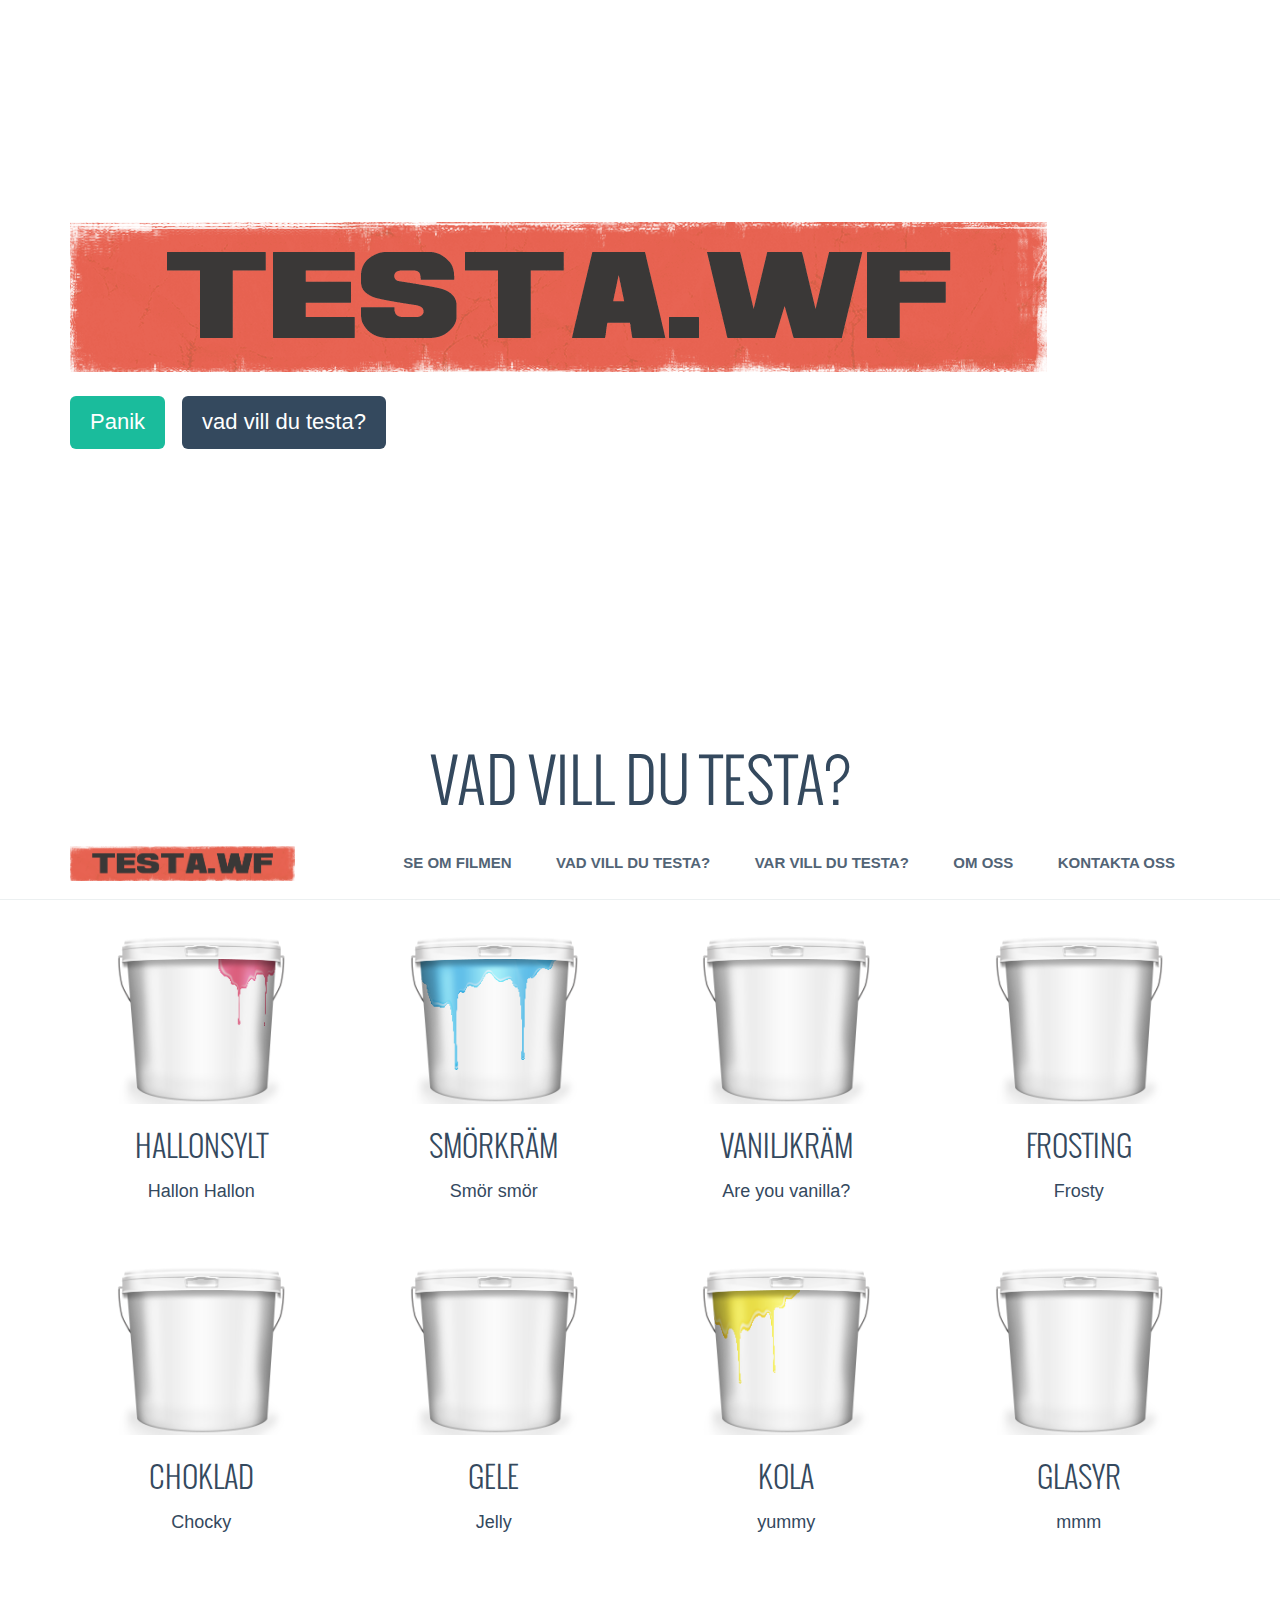
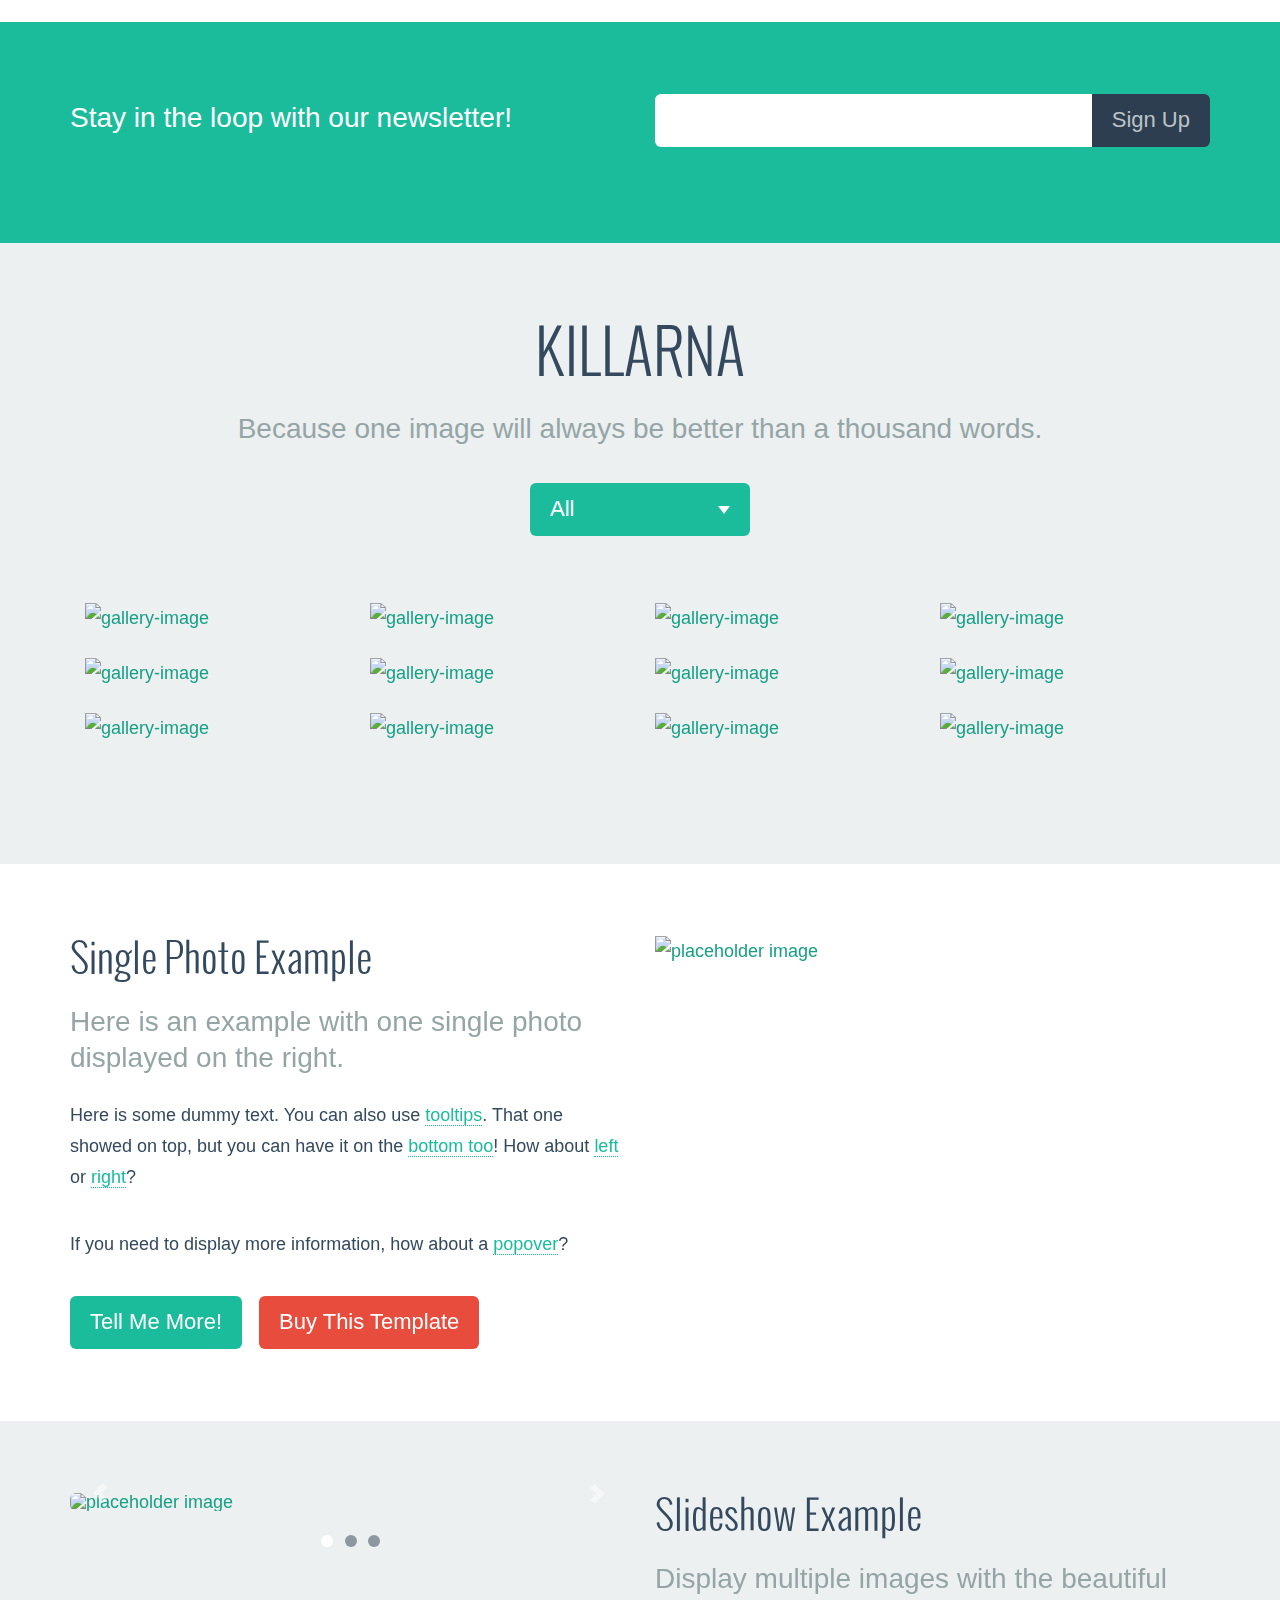
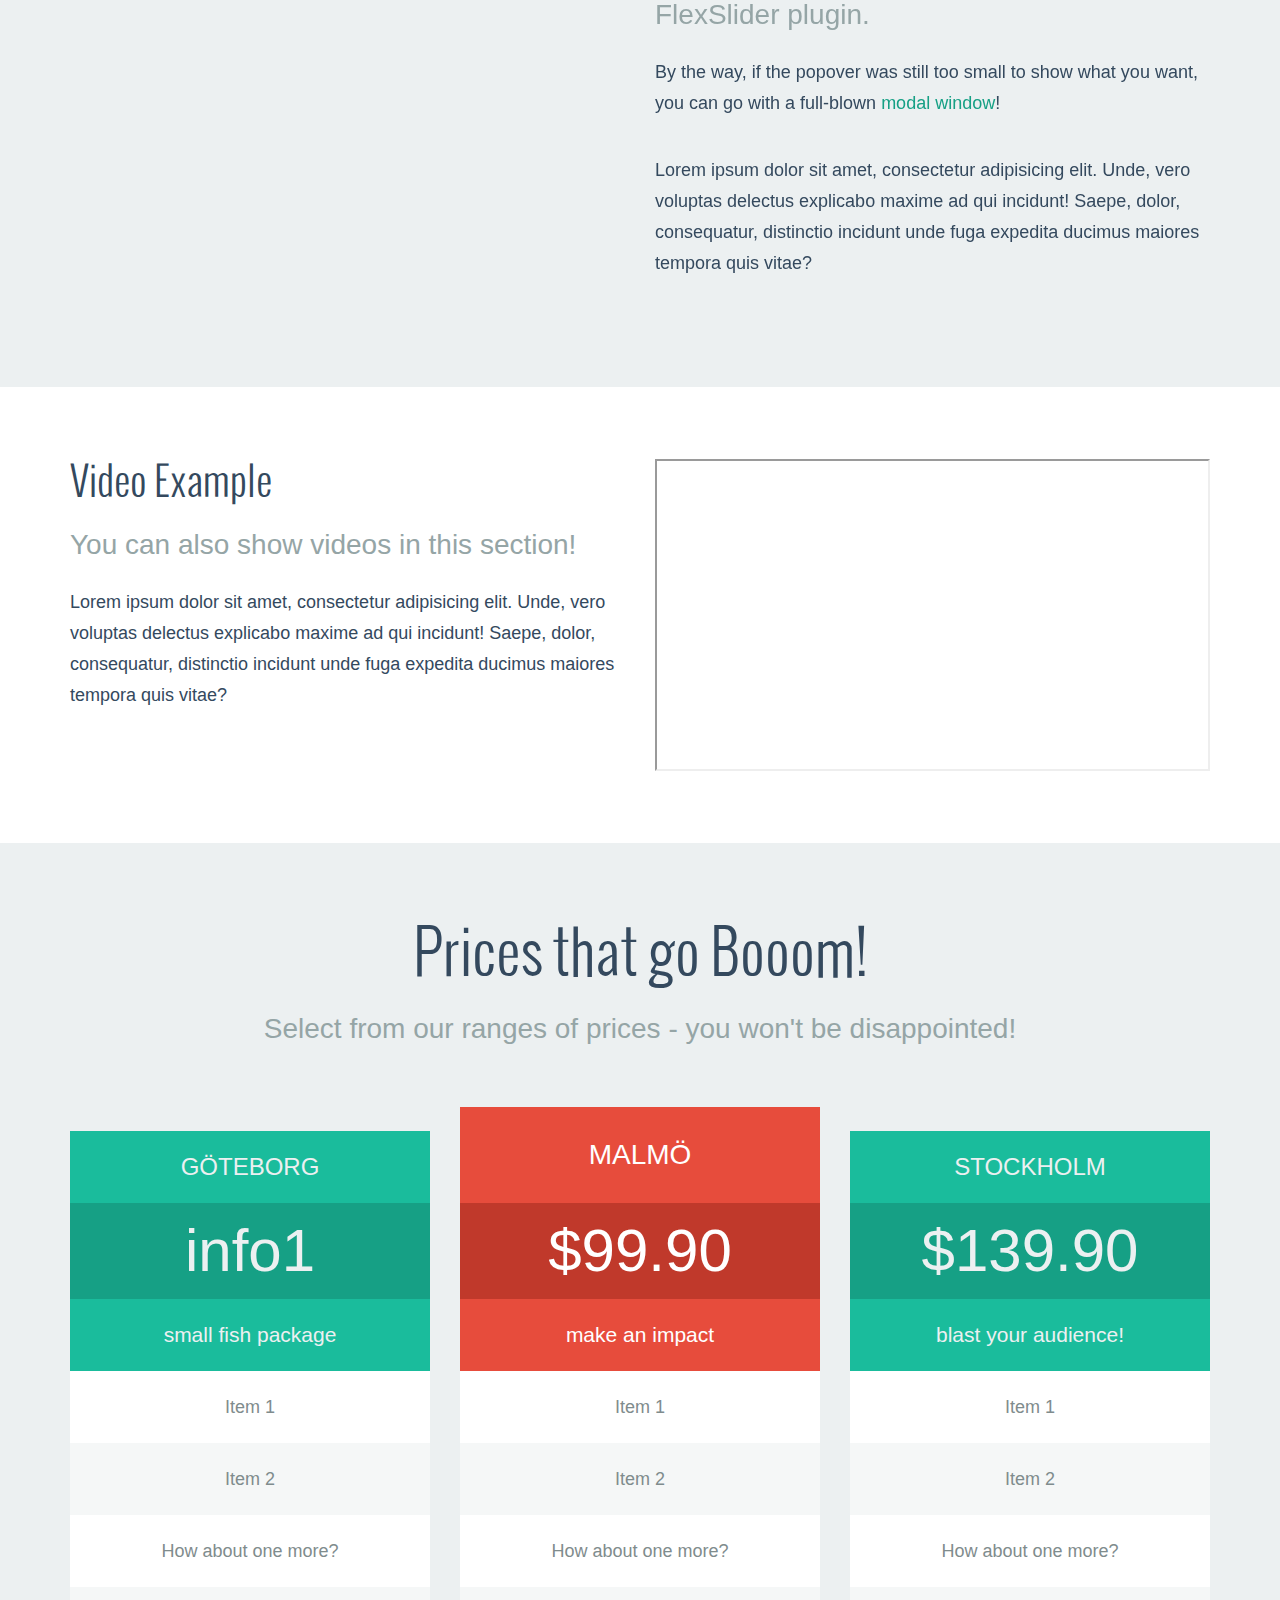
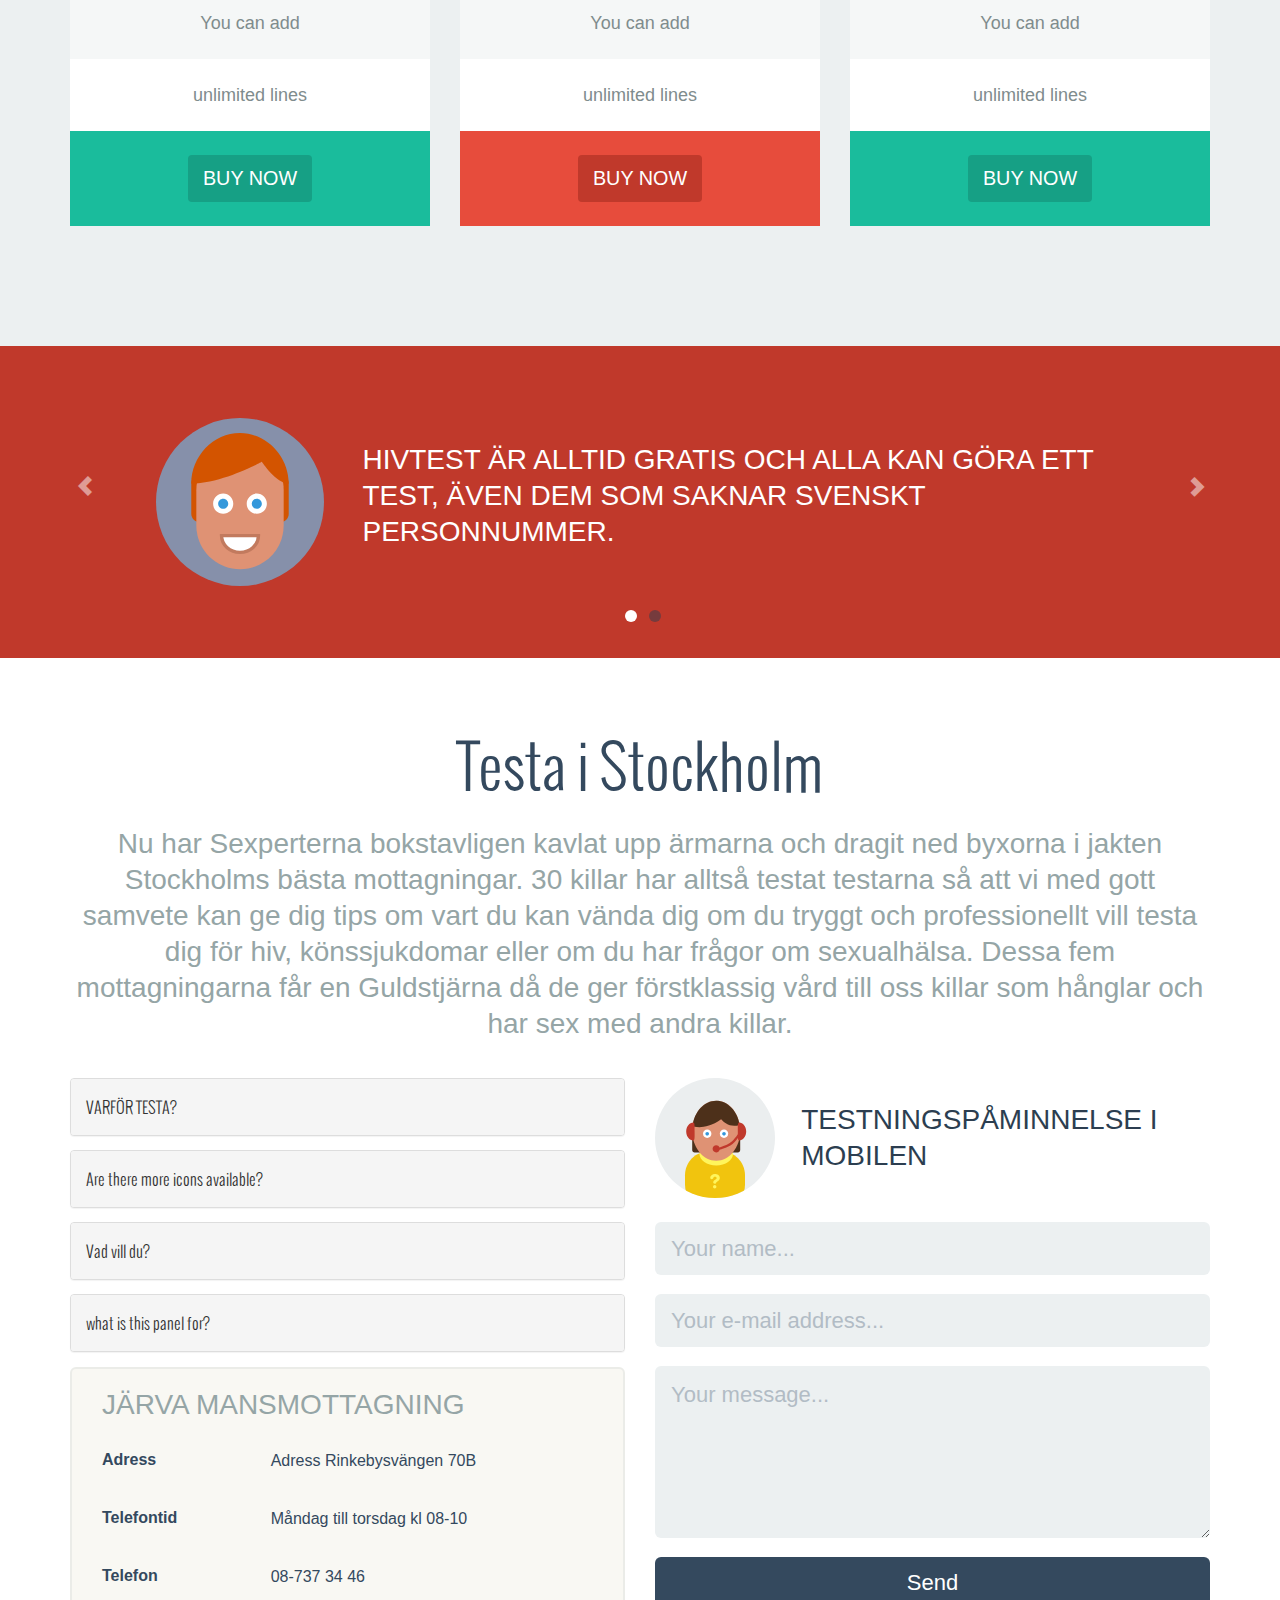
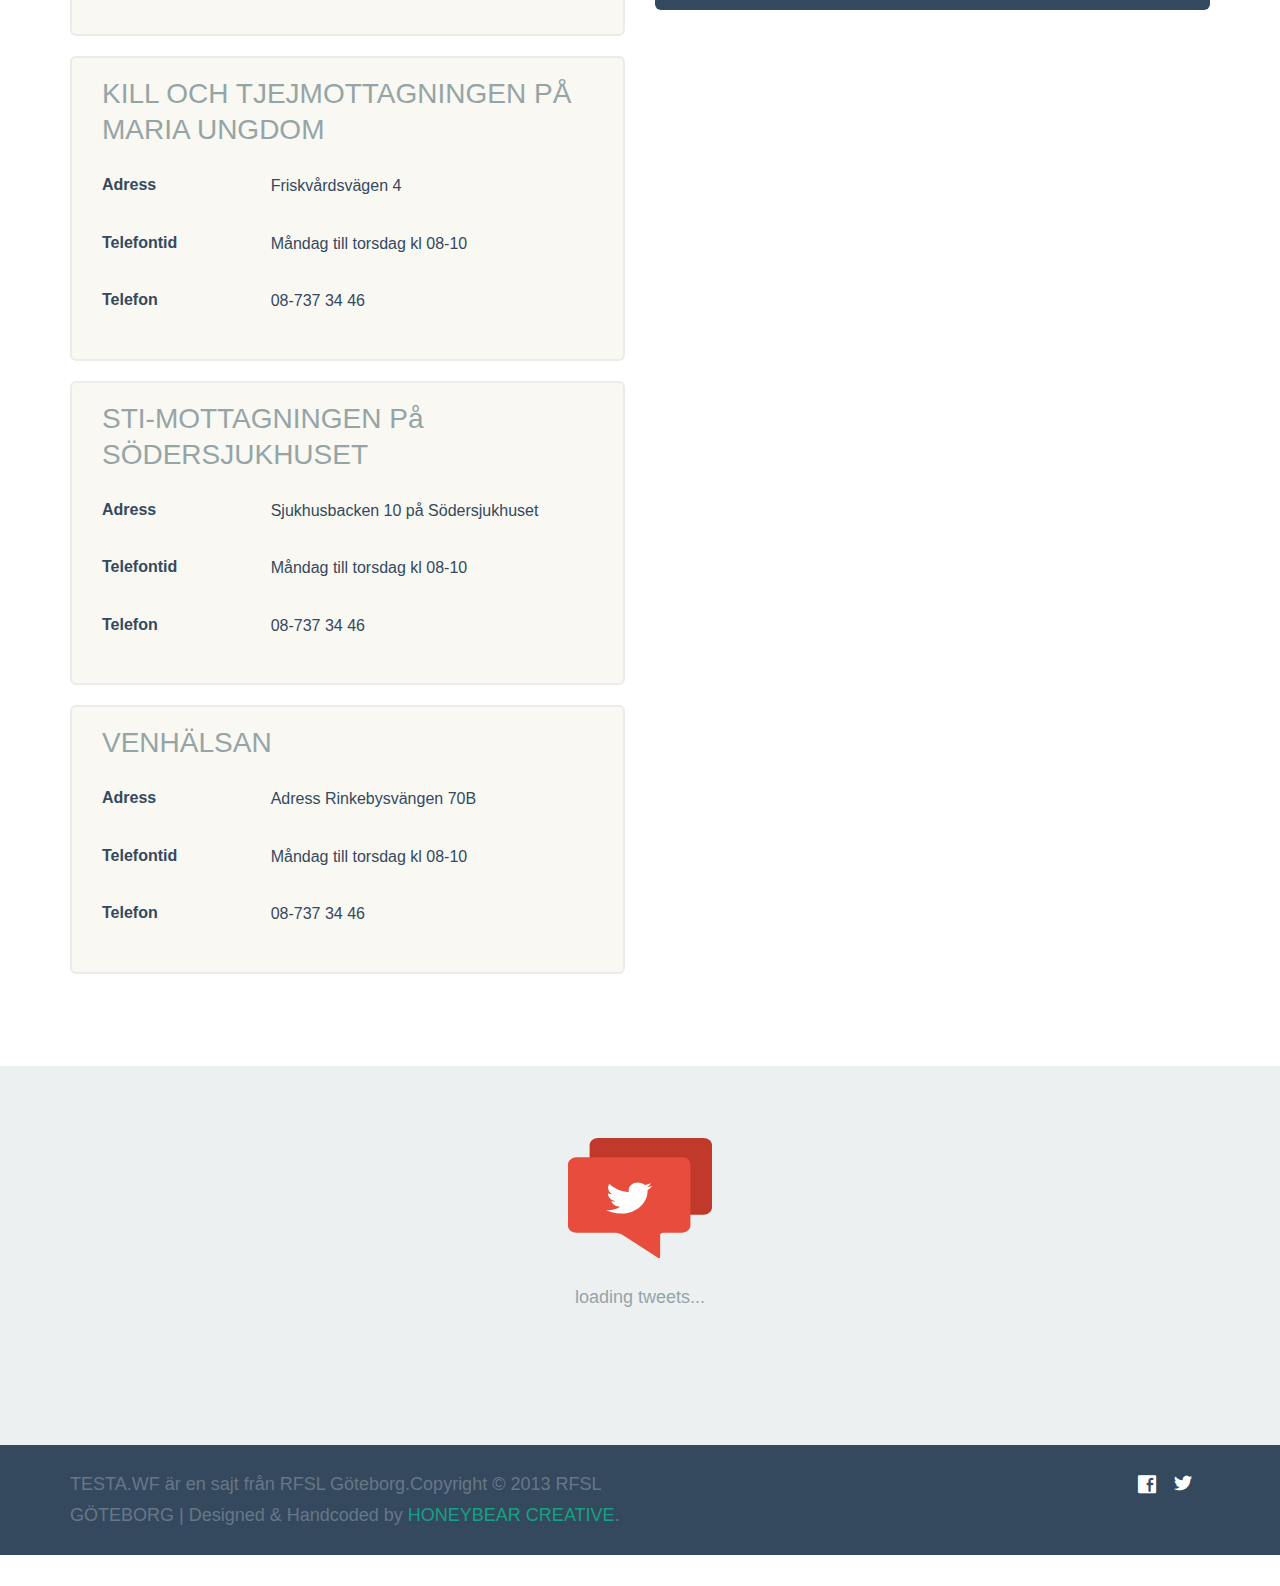
==== index.html @ a7282e42 "commit 2" ====
<!DOCTYPE html>
<html lang="en">
    <head>
        <meta charset="utf-8">
        <title>TESTA.WF</title>
        <meta name="viewport" content="width=device-width, initial-scale=1.0">

        <!-- Main CSS -->
        <link href="css/main.css" rel="stylesheet">

        <link rel="shortcut icon" href="images/favicon.ico">

        <!-- HTML5 shim, for IE6-8 support of HTML5 elements. All other JS at the end of file. -->
        <!--[if lt IE 9]>
          <script src="js/html5shiv.js"></script>
        <![endif]-->
    </head>
  
    
    <!-- Scrollspy set in the body -->
    <body id="home" data-spy="scroll" data-target=".main-nav" data-offset="73">

    <!--///////////////////////////////////////// PARALLAX BACKGROUND ////////////////////////////////////////-->

    <!-- image is set in the CSS as a background image -->
    <div id="parallax"></div>

    <!--///////////////////////////////////////// end PARALLAX BACKGROUND ////////////////////////////////////////-->


    
    <!--/////////////////////////////////////// NAVIGATION BAR ////////////////////////////////////////-->

    <section id="header">

        <nav class="navbar navbar-fixed-bottom" role="navigation">

            <div class="navbar-inner">
                <div class="container">

                    <button type="button" class="btn btn-navbar" data-toggle="collapse" data-target="#navigation"></button>

                    <!-- Logo goes here - replace the image with your -->
                    <a href="index.html" class="navbar-brand"><img src="images/logo.png" alt="Testa.wf Logo"></a>


                    <div class="collapse navbar-collapse main-nav" id="navigation">


                        <ul class="nav pull-right">

                            <!-- Menu items go here -->
                            <li class="active hidden"><a href="#home">Hem</a></li>
                            <li><a href="#features">SE OM FILMEN</a></li>
                            <li><a href="#gallery">VAD VILL DU TESTA?</a></li>
                            <li><a href="#info">VAR VILL DU TESTA?</a></li>
                            <li><a href="#pricing">OM OSS</a></li>
                            <li><a href="#testimonials">KONTAKTA OSS</a></li>
                            
        
                            <!-- If you want sub-menu items, do them like this
                            <li>
                                <ul>
                                  <li><a href="#">Item 1</a></li>
                                  <li><a href="#">Item 2</a></li>
                                </ul>
                            </li> 
                            You just need to delete these comment lines -->
                        </ul>

                    </div><!-- /nav-collapse -->
                </div><!-- /container -->
            </div><!-- /navbar-inner -->
        </nav>

    </section>

    <!--//////////////////////////////////////// end NAVIGATION BAR ////////////////////////////////////////-->

    

    <!--/////////////////////////////////////// HERO SECTION ////////////////////////////////////////-->

    <section id="hero">

        <div class="container">
            <div class="row">

                <div class="col-md-6 intro">
                    <img src="images/logo.png" alt="Testa.wf Logga">
                    
                    <a href="#features" class="btn btn-hg btn-primary">Panik</a>
                    <a href="#gallery" class="btn btn-hg btn-inverse inline">vad vill du testa?</a>
                </div>

            </div><!-- /row -->
        </div><!-- /container -->

    </section>

    <!--///////////////////////////////////////////////// end HERO SECTION ////////////////////////////////////////-->



    <!--/////////////////////////////////////// FEATURES SECTION ////////////////////////////////////////-->

    <section id="features">

        <div class="container">

            <header>
                <h1>VAD VILL DU TESTA?</h1>
                <p class="lead">Välj Smak</p>
            </header>

            <div class="row">
                
                <!-- Feature Item 1 -->
                <div class="col-md-3 text-center">
                    <div class="feature-icon">
                        <img src="images/bucket_hallon.png" alt=" testa hallonsylt" />
                    </div>
                    <h4>HALLONSYLT</h4>
                    <p>Hallon Hallon</p>
                </div>

                <!-- Feature Item 2 -->
                <div class="col-md-3 text-center">
                    <div class="feature-icon">
                        <img src="images/bucket_butter.png" alt="testa smörkräm" />
                    </div>
                    <h4>SMÖRKRÄM</h4>
                    <p>Smör smör</p>
                </div>

                <!-- Feature Item 3 -->
                <div class="col-md-3 text-center">
                    <div class="feature-icon">
                        <img src="images/bucket_vanilla.png" alt="testa vaniljkräm" />
                    </div>
                    <h4>VANILJKRÄM</h4>
                    <p>Are you vanilla?</p>
                </div>

				<!-- Feature Item 4 -->
                <div class="col-md-3 text-center">
                    <div class="feature-icon">
                        <img src="images/bucket_frosting.png" alt="testa frosting" />
                    </div>
                    <h4>FROSTING</h4>
                    <p>Frosty</p>
                </div>

				<!-- Feature Item 5 -->
                <div class="col-md-3 text-center">
                    <div class="feature-icon">
                        <img src="images/bucket_choklad.png" alt="testa choklad" />
                    </div>
                    <h4>CHOKLAD</h4>
                    <p>Chocky</p>
                </div>
				
				<!-- Feature Item 6 -->
                <div class="col-md-3 text-center">
                    <div class="feature-icon">
                        <img src="images/bucket_gele.png" alt="testa gele" />
                    </div>
                    <h4>GELE</h4>
                    <p>Jelly</p>
                </div>
				<!-- Feature Item 7 -->
                <div class="col-md-3 text-center">
                    <div class="feature-icon">
                        <img src="images/bucket_kola.png" alt="testa kola" />
                    </div>
                    <h4>KOLA</h4>
                    <p>yummy</p>
                </div>

				<!-- Feature Item 8 -->
                <div class="col-md-3 text-center">
                    <div class="feature-icon">
                        <img src="images/bucket_glasyr.png" alt="testa glasyr" />
                    </div>
                    <h4>GLASYR</h4>
                    <p>mmm</p>
                </div>

            </div><!-- /row -->
        </div><!-- /container -->

    </section>

    <!--/////////////////////////////////////// end FEATURES SECTION ////////////////////////////////////////-->


    <!--//////////////////////////////////////// NEWSLETTER SECTION ////////////////////////////////////////-->

    <section id="newsletter">

        <div class="container">
            <div class="row">

                <div class="col-md-6">
                    <p class="lead">Stay in the loop with our newsletter!</p>
                </div>
                
                <div class="col-md-6">

                    <!--////////// Newsletter Form //////////-->
                    <form id="newsletter-signup">
                        <div class="input-group">
                          <input type="text" name="e-mail" id="e-mail" class="form-control input-hg">
                          <span class="input-group-btn">
                            <button class="btn btn-inverse btn-hg" type="submit" name="submit">Sign Up</button>
                          </span>
                        </div><!-- /input-group -->
                    </form>
                    <!--////////// end of Newsletter Form ///////////-->

                     <div id="error-info"></div><!-- Error notification for newsletter signup form -->

                </div>

            </div><!-- /row -->
        </div><!-- /container -->

    </section>
    
    <!--//////////////////////////////////////// end NEWSLETTER SECTION ////////////////////////////////////////-->



    <!--/////////////////////////////////////// GALLERY SECTION ////////////////////////////////////////-->

    <section id="gallery">

        <div class="container">

             <header>
                <h1>KILLARNA</h1>
                <p class="lead">Because one image will always be better than a thousand words.</p>
            </header>

            <!--////////// Sortable Gallery Filters //////////-->
            <div id="filters" class="gallery-filter">
                <select>
                    <option value="*">All</option>
                    <option value=".kittens">Kittens</option>
                    <option value=".food-drinks">Food & Drinks</option>
                    <option value=".urban">Urban</option>
                    <option value=".sports">Sports</option>
                </select>    
            </div>
            <!--////////// end of Sortable Gallery Filters //////////-->

            <div id="gallery-items">

                <div class="col-lg-3 col-md-4 col-xs-6 gallery-item gallery-popup all kittens">
                    <a href="http://www.placehold.it/640x480"><img src="http://www.placehold.it/640x480" alt="gallery-image" class="img-responsive" /></a>
                </div>

                <div class="col-lg-3 col-md-4 col-xs-6 gallery-item gallery-popup all food-drinks">
                    <a href="http://www.placehold.it/640x480"><img src="http://www.placehold.it/640x480" alt="gallery-image" class="img-responsive" /></a>
                </div>

                <div class="col-lg-3 col-md-4 col-xs-6 gallery-item gallery-popup all kittens food-drinks">
                    <a href="http://www.placehold.it/640x480"><img src="http://www.placehold.it/640x480" alt="gallery-image" class="img-responsive" /></a>
                </div>

                <div class="col-lg-3 col-md-4 col-xs-6 gallery-item gallery-popup all urban">
                    <a href="http://www.placehold.it/640x480"><img src="http://www.placehold.it/640x480" alt="gallery-image" class="img-responsive" /></a>
                </div>

                <div class="col-lg-3 col-md-4 col-xs-6 gallery-item gallery-popup all sports">
                    <a href="http://www.placehold.it/640x480"><img src="http://www.placehold.it/640x480" alt="gallery-image" class="img-responsive" /></a>
                </div>

                <div class="col-lg-3 col-md-4 col-xs-6 gallery-item gallery-popup all food-drinks">
                    <a href="http://www.placehold.it/640x480"><img src="http://www.placehold.it/640x480" alt="gallery-image" class="img-responsive" /></a>
                </div>

                <div class="col-lg-3 col-md-4 col-xs-6 gallery-item gallery-popup all sports food-drinks kittens">
                    <a href="http://www.placehold.it/640x480"><img src="http://www.placehold.it/640x480" alt="gallery-image" class="img-responsive" /></a>
                </div>

                <div class="col-lg-3 col-md-4 col-xs-6 gallery-item gallery-popup all sports">
                    <a href="http://www.placehold.it/640x480"><img src="http://www.placehold.it/640x480" alt="gallery-image" class="img-responsive" /></a>
                </div>

                <div class="col-lg-3 col-md-4 col-xs-6 gallery-item gallery-popup all urban">
                    <a href="http://www.placehold.it/640x480"><img src="http://www.placehold.it/640x480" alt="gallery-image" class="img-responsive" /></a>
                </div>

                <div class="col-lg-3 col-md-4 col-xs-6 gallery-item gallery-popup all urban food-drinks">
                    <a href="http://www.placehold.it/640x480"><img src="http://www.placehold.it/640x480" alt="gallery-image" class="img-responsive" /></a>
                </div>

                <div class="col-lg-3 col-md-4 col-xs-6 gallery-item gallery-popup all kittens">
                    <a href="http://www.placehold.it/640x480"><img src="http://www.placehold.it/640x480" alt="gallery-image" class="img-responsive" /></a>
                </div>

                <div class="col-lg-3 col-md-4 col-xs-6 gallery-item gallery-popup all sports urban">
                    <a href="http://www.placehold.it/640x480"><img src="http://www.placehold.it/640x480" alt="gallery-image" class="img-responsive" /></a>
                </div>

            </div>

        </div><!-- /container -->

    </section>

    <!--/////////////////////////////////////// end GALLERY SECTION ////////////////////////////////////////-->



    <!--/////////////////////////////////////// INFO SECTION ////////////////////////////////////////-->

    <section id="info">

        <!--/////////// Info section alternates with white and gray backgrounds. Let's start with a white! //////////-->
        <div class="info-section-white">

            <div class="container">
                <div class="row">

                    <div class="col-md-6 pull-right gallery-popup">
                        <a href="http://www.placehold.it/640x480"><img src="http://www.placehold.it/640x480" alt="placeholder image" class="img-responsive"></a>
                    </div> 

                    <div class="col-md-6 pull-left">
                        <h3>Single Photo Example</h3>

                        <p class="lead">Here is an example with one single photo displayed on the right.</p>

                        <p>Here is some dummy text. You can also use <span class="tooltip-trigger" data-toggle="tooltip" title="Hey, i'm a top tooltip!">tooltips</span>. That one showed on top, but you can have it on the <span class="tooltip-trigger" data-toggle="tooltip" data-placement="bottom" title="Bottom is better, guys!">bottom too</span>! How about <span class="tooltip-trigger" data-toggle="tooltip" data-placement="left" title="Left is the way to go.">left</span> or <span class="tooltip-trigger" data-toggle="tooltip" data-placement="right" title="Shut up, i'm right!">right</span>?</p>

                        <p>If you need to display more information, how about a <span class="popover-trigger" data-toggle="popover" data-placement="top" title="Hey, i'm a popover." data-content="I make those little tooltips look ridiculous!">popover</span>?</p>
                        
                        <a href="#slideshow" class="btn btn-primary btn-hg">Tell Me More!</a>
                        <a href="http://www.themeforest.net/user/simonswiss?ref=simonswiss" class="btn btn-danger btn-hg inline">Buy This Template</a>
                    </div> 

                </div><!-- /row -->
            </div><!-- /container -->

        </div><!-- /info-section-white -->
        
        <!--/////////// And here's the gray background section! //////////-->
        <div class="info-section-gray" id="slideshow">
            
            <div class="container">
                <div class="row">   

                    <div class="col-md-6">

                        <!--////////// CAROUSEL SLIDER //////////-->

                        <!-- declaring the carousel slides -->
                        <div id="myCarousel" class="carousel slide">
                            <ol class="carousel-indicators">
                                <li data-target="#myCarousel" data-slide-to="0" class="active"></li>
                                <li data-target="#myCarousel" data-slide-to="1"></li>
                                <li data-target="#myCarousel" data-slide-to="2"></li>
                            </ol>

                            <!-- The carousel items themselves -->
                            <div class="carousel-inner">
                            
                                <!--////////// Carousel Item 1 //////////-->
                                <div class="active item gallery-popup">
                                    <a href="http://www.placehold.it/640x480"><img src="http://www.placehold.it/640x480" alt="placeholder image" class="img-responsive"></a>
                                </div>
                                <div class="item gallery-popup">
                                    <a href="http://www.placehold.it/640x480"><img src="http://www.placehold.it/640x480" alt="placeholder image" class="img-responsive"></a>
                                    
                                    <!-- Here's how you add a caption -->
                                    <div class="carousel-caption">
                                        <h4>You can add captions</h4>
                                        <p>Kudos to <a href="#" target="_blank">Author Link</a> for the wonderful illustrations!</p>
                                    </div><!-- /caption -->

                                </div>
                                <!--////////// end of Carousel Item 1 //////////-->

                                <!--////////// Carousel Item 2 //////////-->
                                <div class="item gallery-popup">
                                    <a href="http://www.placehold.it/640x480"><img src="http://www.placehold.it/640x480" alt="placeholder image" class="img-responsive"></a>
                                </div>
                                <!--////////// end of Carousel Item 2 //////////-->
                          
                            </div>

                          <!-- Carousel navigation arrows -->
                          <a class="carousel-control left" href="#myCarousel" data-slide="prev"><span class="glyphicon glyphicon-chevron-left"></span></a>
                          <a class="carousel-control right" href="#myCarousel" data-slide="next"><span class="glyphicon glyphicon-chevron-right"></span></a>
                        </div>

                    </div>
                    <!--////////// end of CAROUSEL SLIDER //////////-->

                    <div class="col-md-6">
                        <h3>Slideshow Example</h3>
                        <p class="lead">Display multiple images with the beautiful FlexSlider plugin.</p>
                        <p class="modal-trigger">By the way, if the popover was still too small to show what you want, you can go with a full-blown <a data-toggle="modal" href="#myModal">modal window</a>!</p>

                        <!--////////// MODAL WINDOW EXAMPLE //////////-->
                        <div class="modal fade" id="myModal" tabindex="-1" role="dialog" aria-hidden="true">
                          <div class="modal-dialog">
                              <div class="modal-content">
                                <div class="modal-header">
                                  <button type="button" class="close" data-dismiss="modal" aria-hidden="true">&times;</button>
                                  <h4 class="modal-title">I am a modal window, and no one can beat me!</h4>
                                </div>
                                <div class="modal-body">

                                <!-- Columns within the modal window -->
                                <div class="row">
                                    <div class="col-md-3">
                                        <img src="images/icons/dynamite.svg" alt="" />
                                    </div>
                                    
                                    <div class="col-md-9">
                                        <p class="lead">Booom! Now we're talking. Imagine all the things you could say in a big modal window like this!</p>       
                                    </div>
                                </div>
                                 
                                 <p>Lorem ipsum dolor sit amet, consectetur adipisicing elit. Voluptatibus, omnis, sunt illum et minima facilis rerum eaque ullam quasi aperiam soluta beatae vero atque pariatur ab ad temporibus accusamus necessitatibus.</p>
                                </div>
                                <div class="modal-footer">
                                  <button type="button" class="btn btn-primary" data-dismiss="modal">Hell Yeah!</button>
                                  <button type="button" class="btn btn-danger" data-dismiss="modal">Close Window</button>
                                </div>
                              </div><!-- /.modal-content -->
                            </div><!-- /.modal-dialog --> 
                        </div>
                        <!--////////// MODAL WINDOW EXAMPLE //////////-->

                        <p>Lorem ipsum dolor sit amet, consectetur adipisicing elit. Unde, vero voluptas delectus explicabo maxime ad qui incidunt! Saepe, dolor, consequatur, distinctio incidunt unde fuga expedita ducimus maiores tempora quis vitae?</p>
                    </div> 
                                   
                </div><!-- /row -->
            </div><!-- /container -->

        </div><!-- /info-section-gray -->

        <div class="info-section-white">

            <div class="container">
                <div class="row"> 

                    <div class="col-md-6 pull-right gallery-popup fitvids">
                        <iframe src="http://player.vimeo.com/video/4240369?title=0&amp;byline=0&amp;portrait=0" width="500" height="281" allowFullScreen></iframe>
                    </div>

                    <div class="col-md-6 pull-left">
                        <h3>Video Example</h3>
                        <p class="lead">You can also show videos in this section!</p>
                        <p>Lorem ipsum dolor sit amet, consectetur adipisicing elit. Unde, vero voluptas delectus explicabo maxime ad qui incidunt! Saepe, dolor, consequatur, distinctio incidunt unde fuga expedita ducimus maiores tempora quis vitae?</p>
                    </div> 

                </div><!-- /row -->
            </div><!-- /container -->

        </div><!-- /info-section-white -->
        
    </section>

    <!--/////////////////////////////////////// end INFO SECTION ////////////////////////////////////////-->



    <!--/////////////////////////////////////// PRICING SECTION ////////////////////////////////////////-->
    <section id="pricing">

        <div class="container">

            <header>
                <h1>Prices that go Booom!</h1>
                <p class="lead">Select from our ranges of prices - you won't be disappointed!</p>
            </header>

            <div class="row">  

                <div class="col-md-4">
                    <div class="pricing-box">
                        <div class="pricing-heading">
                            GÖTEBORG
                        </div><!-- end pricing-heading -->
                        <div class="pricing-price">
                            info1
                        </div><!-- end pricing-price -->
                        <div class="pricing-description">
                            small fish package
                        </div><!-- end pricing-description -->
                        <ul class="pricing-list">
                            <li>Item 1</li>
                            <li>Item 2</li>
                            <li>How about one more?</li>
                            <li>You can add</li>
                            <li>unlimited lines</li>
                        </ul><!-- end pricing-list -->
                        <div class="pricing-cta">
                            <a class="btn btn-large btn-pricing">Buy Now</a>
                        </div><!-- end pricing-cta -->
                    </div><!-- end pricing-box -->
                </div><!-- end col-md-4 -->

                <div class="col-md-4">
                    <div class="pricing-box popular">
                        <div class="pricing-heading">
                            MALMÖ
                        </div><!-- end pricing-heading -->
                        <div class="pricing-price">
                            $99.90
                        </div><!-- end pricing-price -->
                        <div class="pricing-description">
                            make an impact
                        </div><!-- end pricing-description -->
                        <ul class="pricing-list">
                            <li>Item 1</li>
                            <li>Item 2</li>
                            <li>How about one more?</li>
                            <li>You can add</li>
                            <li>unlimited lines</li>
                        </ul><!-- end pricing-list -->
                        <div class="pricing-cta">
                            <a class="btn btn-large btn-pricing-popular">Buy Now</a>
                        </div><!-- end pricing-cta -->
                    </div><!-- end pricing-box -->
                </div><!-- end col-md-4 -->

                <div class="col-md-4">
                    <div class="pricing-box">
                        <div class="pricing-heading">
                            STOCKHOLM
                        </div><!-- end pricing-heading -->
                        <div class="pricing-price">
                            $139.90
                        </div><!-- end pricing-price -->
                        <div class="pricing-description">
                            blast your audience!
                        </div><!-- end pricing-description -->
                        <ul class="pricing-list">
                            <li>Item 1</li>
                            <li>Item 2</li>
                            <li>How about one more?</li>
                            <li>You can add</li>
                            <li>unlimited lines</li>
                        </ul><!-- end pricing-list -->
                        <div class="pricing-cta">
                            <a class="btn btn-large btn-pricing">Buy Now</a>
                        </div><!-- end pricing-cta -->
                    </div><!-- end pricing-box -->
                </div><!-- end col-md-4 -->
        
            </div><!-- end row -->
        </div><!-- end container -->

    </section>

    <!--/////////////////////////////////////// end PRICING SECTION ////////////////////////////////////////-->



    <!--/////////////////////////////////////// TESTIMONIALS SECTION ////////////////////////////////////////-->

    <section id="testimonials">

        <div class="container">
            <div class="row">

                <!--////////// Another Carousel Slider //////////-->
                <div id="testimonials-slider" class="carousel slide">
                    <ol class="carousel-indicators">
                        <li data-target="#testimonials-slider" data-slide-to="0" class="active"></li>
                        <li data-target="#testimonials-slider" data-slide-to="1"></li>
                    </ol>
                    
                    <!-- Carousel items -->
                    <div class="carousel-inner">
                    
                        <!-- Testimonial 1 -->
                        <div class="active item">

                            <div class="col-md-2 col-md-offset-1">

                                <div class="quote-icon">
                                    <img src="images/icons/dude.svg" alt="" />
                                </div>
                            </div>

                            <div class="col-md-8">
                                <p class="lead">HIVTEST ÄR ALLTID GRATIS OCH ALLA KAN GÖRA ETT TEST, ÄVEN DEM SOM SAKNAR SVENSKT PERSONNUMMER.</p>
                                                            </div>

                        </div>

                        <!-- Testimonial 2 -->
                        <div class="item">

                            <div class="col-md-2 col-md-offset-1">

                                <div class="quote-icon">
                                    <img src="images/icons/girl.svg" alt="" />
                                </div>
                            </div>

                            <div class="col-md-8">
                                <p class="lead">ATT VILJA TESTA OCH VILJA VETA ÄR DRIVKRAFTER SOM BIDRAR TILL MÄNNISKORS VÄLBEFINNANDE.</p>
                                                            </div>

                        </div>

                    </div>
                    
                    <!-- Carousel navigation arrows -->
                    <a class="carousel-control left" href="#testimonials-slider" data-slide="prev"><span class="glyphicon glyphicon-chevron-left"></span></a>
                    <a class="carousel-control right" href="#testimonials-slider" data-slide="next"><span class="glyphicon glyphicon-chevron-right"></span></a>
                </div>
                <!--////////// end of Carousel Slider //////////-->

            </div><!-- /row -->
        </div><!-- /container -->

    </section>

    <!--/////////////////////////////////////// end TESTIMONIALS SECTION ////////////////////////////////////////-->



    <!--/////////////////////////////////////// FAQ SECTION ////////////////////////////////////////-->

    <section id="faq">

        <div class="container">

            <header>
                <h1>Testa i Stockholm</h1>
                <p class="lead">Nu har Sexperterna bokstavligen kavlat upp ärmarna och dragit ned byxorna i jakten Stockholms bästa mottagningar. 30 killar har alltså testat testarna så att vi med gott samvete kan ge dig tips om vart du kan vända dig om du tryggt och professionellt vill testa dig för hiv, könssjukdomar eller om du har frågor om sexualhälsa. Dessa fem mottagningarna får en Guldstjärna då de ger förstklassig vård till oss killar som hånglar och har sex med andra killar.</p>
            </header>

            <div class="row">

                <div class="col-md-6">

                    <!--////////// Accordion Toggle //////////-->
                    <div class="panel-group" id="accordion">
                     
                        <!-- PANEL 1 -->
                        <div class="panel panel-default">
                            <div class="panel-heading">
                                <h4 class="panel-title">
                                    <a class="accordion-toggle" data-toggle="collapse" data-parent="#accordion" href="#collapseOne">
                                    VARFÖR TESTA?
                                    </a>
                                </h4>
                            </div>
                            
                            <div id="collapseOne" class="panel-collapse collapse">
                                <div class="panel-body">
                                    <p>Att vilja testa och vilja veta är drivkrafter som bidrar till människors välbefinnande. Den som har kunskap om sin situation kan fatta beslut som den själv tjänar på. Att göra ett hivtest går snabbt och skänker kunskap som är viktig för den egna hälsan. Diagnos och medicinering av hiv sänker virusmängden och gynnar immunförsvaret.

Den som idag testar positivt för hiv kan (för det mesta) leva ett fullgott liv med god hälsa. Ökad livslängd för hivpositiva leder till att antalet hivpositiva successivt ökar i Sverige. Efter diagnos kan den som är hivpositiv leva vidare tillsammans med sina sexpartners, kärlekspartners och barn. Dessutom innebär medicinering en drastisk minskning av risken att föra vidare viruset till nära och kära. 

Dagens mediciner kan få virusmängden att sjunka till nivåer som inte är mätbara. Ändå avlider fortfarande personer i västvärlden på grund av att de har hiv men saknar diagnos. Dessa liv skulle kunna räddas om de berörda fick kunskap om sin status. Inga test är onödiga. Det är bakgrund mot detta som hivtest alltid är gratis och alla kan göra ett test, även dem som saknar svenskt personnummer.

Den som våndas över att vänta på besked kan be om att få sitt testresultat extra snabbt. Ofta finns sådana möjligheter på testningsställen. Testanalys kan prioriteras för den som är väldigt orolig och svar kan ofta delges nästa dag eller redan samma dag för den som ber om det.
</p>
                                </div>
                            </div>
                        </div>
                    
                        <!-- PANEL 2 -->
                        <div class="panel panel-default">
                            <div class="panel-heading">
                                <h4 class="panel-title">
                                    <a class="accordion-toggle" data-toggle="collapse" data-parent="#accordion" href="#collapseTwo">
                                    Are there more icons available?
                                    </a>
                                </h4>
                            </div>
                            <div id="collapseTwo" class="panel-collapse collapse">
                                <div class="panel-body">
                                    <p>Hell yeah! This template is built on the awesome <a href="http://designmodo.com/flat/" target="_blank">Flat UI Pro kit by Designmodo</a>.<br>All the icons & goodies you can see on the kit presentation can be used in Booom!</p>
                                </div>
                            </div>
                        </div>

                        <!-- PANEL 3 -->
                        <div class="panel panel-default">
                            <div class="panel-heading">
                                <h4 class="panel-title">
                                    <a class="accordion-toggle" data-toggle="collapse" data-parent="#accordion" href="#collapseThree">
                                    Vad vill du?
                                    </a>
                                </h4>
                            </div>
                            
                            <div id="collapseThree" class="panel-collapse collapse">
                                <div class="panel-body">
                                    <p>ojojojoj</p>
                                </div>
                            </div>
                        </div>

                        <!-- PANEL 4 -->
                        <div class="panel panel-default">
                            <div class="panel-heading">
                                <h4 class="panel-title">
                                    <a class="accordion-toggle" data-toggle="collapse" data-parent="#accordion" href="#collapseFour">
                                    what is this panel for?                                    </a>
                                </h4>
                            </div>
                            
                            <div id="collapseFour" class="panel-collapse collapse">
                                <div class="panel-body">
                                    <p>Hej hej ja ja</p>
                                </div>
                            </div>
                        </div>
                    </div> 
                    <!--////////// end of Accordion Toggle //////////-->              

                    <div class="alert">
                        
                        <p class="lead">JÄRVA MANSMOTTAGNING</p>
                        <div class="row">
                          
                          <div class="col-md-4 col-xs-6 text-left">
                            <strong>Adress</strong>
                          </div>
                          
                          <div class="col-md-8 col-xs-6">
                            <address>
                              Adress Rinkebysvängen 70B<br>
                            </address>
                          </div>

                        </div><!-- /row -->

                        <div class="row">
                          
                          <div class="col-md-4 col-xs-6 text-left">
                            <strong>Telefontid</strong>
                          </div>
                          
                          <div class="col-md-8 col-xs-6">
                            <address>
                              Måndag till torsdag kl 08-10<br>
                            </address>
                          </div>

                        </div><!-- /row -->

                        <div class="row">
                          
                          <div class="col-md-4 col-xs-6 text-left">
                            <strong>Telefon</strong>
                          </div>
                          
                          <div class="col-md-8 col-xs-6">
                            <address>
                              08-737 34 46<br>
                            </address>
                          </div>
						  
                        </div><!-- /row -->

                    </div><!-- /alert -->
					
					
					<div class="alert">
                        
                        <p class="lead">KILL OCH TJEJMOTTAGNINGEN PÅ MARIA UNGDOM </p>
                        <div class="row">
                          
                          <div class="col-md-4 col-xs-6 text-left">
                            <strong>Adress</strong>
                          </div>
                          
                          <div class="col-md-8 col-xs-6">
                            <address>
                              Friskvårdsvägen 4<br>
                            </address>
                          </div>

                        </div><!-- /row -->

                        <div class="row">
                          
                          <div class="col-md-4 col-xs-6 text-left">
                            <strong>Telefontid</strong>
                          </div>
                          
                          <div class="col-md-8 col-xs-6">
                            <address>
                              Måndag till torsdag kl 08-10<br>
                            </address>
                          </div>

                        </div><!-- /row -->

                        <div class="row">
                          
                          <div class="col-md-4 col-xs-6 text-left">
                            <strong>Telefon</strong>
                          </div>
                          
                          <div class="col-md-8 col-xs-6">
                            <address>
                              08-737 34 46<br>
                            </address>
                          </div>

                        </div><!-- /row -->

                    </div><!-- /alert -->
                    <div class="alert">
                        
                        <p class="lead">STI-MOTTAGNINGEN På SÖDERSJUKHUSET </p>
                        <div class="row">
                          
                          <div class="col-md-4 col-xs-6 text-left">
                            <strong>Adress</strong>
                          </div>
                          
                          <div class="col-md-8 col-xs-6">
                            <address>
                              Sjukhusbacken 10 på Södersjukhuset<br>
                            </address>
                          </div>

                        </div><!-- /row -->

                        <div class="row">
                          
                          <div class="col-md-4 col-xs-6 text-left">
                            <strong>Telefontid</strong>
                          </div>
                          
                          <div class="col-md-8 col-xs-6">
                            <address>
                              Måndag till torsdag kl 08-10<br>
                            </address>
                          </div>

                        </div><!-- /row -->

                        <div class="row">
                          
                          <div class="col-md-4 col-xs-6 text-left">
                            <strong>Telefon</strong>
                          </div>
                          
                          <div class="col-md-8 col-xs-6">
                            <address>
                              08-737 34 46<br>
                            </address>
                          </div>

                        </div><!-- /row -->

                    </div><!-- /alert -->
                    <div class="alert">
                        
                        <p class="lead">VENHÄLSAN</p>
                        <div class="row">
                          
                          <div class="col-md-4 col-xs-6 text-left">
                            <strong>Adress</strong>
                          </div>
                          
                          <div class="col-md-8 col-xs-6">
                            <address>
                              Adress Rinkebysvängen 70B<br>
                            </address>
                          </div>

                        </div><!-- /row -->

                        <div class="row">
                          
                          <div class="col-md-4 col-xs-6 text-left">
                            <strong>Telefontid</strong>
                          </div>
                          
                          <div class="col-md-8 col-xs-6">
                            <address>
                              Måndag till torsdag kl 08-10<br>
                            </address>
                          </div>

                        </div><!-- /row -->

                        <div class="row">
                          
                          <div class="col-md-4 col-xs-6 text-left">
                            <strong>Telefon</strong>
                          </div>
                          
                          <div class="col-md-8 col-xs-6">
                            <address>
                              08-737 34 46<br>
                            </address>
                          </div>

                        </div><!-- /row -->

                    </div><!-- /alert -->
					</div><!-- /col-md-6 -->
				
				
                <div class="col-md-6">

                    <div class="row contact-intro">
                        <div class="col-md-3 text-right"><img src="images/icons/support.svg" alt="" /></div>
                        <div class="col-md-9"><p class="lead">TESTNINGSPÅMINNELSE I MOBILEN</p></div>                        
                    </div>

                    <!--////////// CONTACT FORM ////////// PUT SOMETHING ELSE HERE!!!-->
                    <form id="contact-form">
                        <input type="text" id="name" name="name" class="form-control input-hg" placeholder="Your name..." />
                        <input type="text" id="email" name="email" class="form-control input-hg" placeholder="Your e-mail address..." />
                        <textarea class="form-control input-hg" rows="4" id="message" name="message" placeholder="Your message..."></textarea>
                        <button type="submit" class="btn btn-inverse btn-hg btn-block" name="submit">Send</button>
                    </form>

                     <div id="contact-error"></div>
                    <!--////////// end CONTACT FORM ///////////-->

                </div><!-- /col-md-6-->
                
            </div>
        </div>

    </section>

    <!--/////////////////////////////////////// end FAQ SECTION ////////////////////////////////////////-->



    <!--//////////////////////////////////////// TWITTER SECTION ////////////////////////////////////////-->

    <section id="twitter">
        <div class="container">
            <div class="row">
                <div class="col-md-8 col-md-offset-2 text-center">
                    <img src="images/icons/chat.svg" alt="" />
                    <p class="lead"><span id="tweets-feed" class="lead"></span></p>
                </div>
            </div>
        </div>
    </section>

    <!--//////////////////////////////////////// TWITTER SECTION ////////////////////////////////////////-->



    <!--//////////////////////////////////////// FOOTER SECTION ////////////////////////////////////////-->
    <section id="footer">
        <div class="bottom-menu-inverse">

            <div class="container">

                <div class="row">
                    <div class="col-md-6">
                        <p>TESTA.WF är en sajt från RFSL Göteborg.Copyright &copy; 2013 RFSL GÖTEBORG | Designed & Handcoded by <a href="http://www.honeybearcreative.com" target="_blank">HONEYBEAR CREATIVE</a>.</p>
                    </div>

                    <div class="col-md-6 social">
                        <ul class="bottom-icons">
                            <li>
                              <a href="#" class="fui-facebook"></a>
                            </li>
                             <li>
                              <a href="#" class="fui-twitter"></a>
                            </li>
                            
                            </li>
                          </ul>                      
                    </div>
                </div>
            
            </div><!-- /row -->
        </div><!-- /container -->

    </section>

    <!--//////////////////////////////////////// end FOOTER SECTION ////////////////////////////////////////-->



    <!--//////////////////////////////////////// JAVASCRIPT LOAD ////////////////////////////////////////-->

    <!-- Feel free to remove the scripts you are not going to use -->
    <script src="js/jquery-1.8.3.min.js"></script>
    <script src="js/jquery-ui-1.10.3.custom.min.js"></script>
    <script src="js/jquery.ui.touch-punch.min.js"></script>
    <script src="js/bootstrap.min.js"></script>
    <script src="js/jquery.isotope.min.js"></script>
    <script src="js/jquery.magnific-popup.js"></script>
    <script src="js/jquery.fitvids.min.js"></script>
    <script src="assets/twitter/jquery.tweet.js"></script>
    <script src="js/bootstrap-select.js"></script>
    <script src="js/bootstrap-switch.js"></script>
    <script src="js/flatui-checkbox.js"></script>
    <script src="js/flatui-radio.js"></script>
    <script src="js/jquery.tagsinput.js"></script>
    <script src="js/jquery.placeholder.js"></script>
    <script src="js/custom.js"></script>

    <!--//////////////////////////////////////// end JAVASCRIPT LOAD ////////////////////////////////////////-->

  </body>
</html>
---- css/main.css ----
@import 'magnific-popup.css';

@import '../bootstrap/css/bootstrap.css';
@font-face {
  font-family: 'Oswald';
  src: url('../fonts/oswald/oswald-bold-webfont.eot');
  src: url('../fonts/oswald/oswald-bold-webfont.eot?#iefix') format('embedded-opentype'), url('../fonts/oswald/oswald-bold-webfont.woff') format('woff'), url('../fonts/oswald/oswald-bold-webfont.ttf') format('truetype'), url('../fonts/oswald/oswald-bold-webfont.svg#oswaldbold') format('svg');
  font-weight: 900;
  font-style: normal;
}
@font-face {
  font-family: 'Oswald';
  src: url('../fonts/oswald/oswald-light-webfont.eot');
  src: url('../fonts/oswald/oswald-light-webfont.eot?#iefix') format('embedded-opentype'), url('../fonts/oswald/oswald-light-webfont.woff') format('woff'), url('../fonts/oswald/oswald-light-webfont.ttf') format('truetype'), url('../fonts/oswald/oswald-light-webfont.svg#oswaldlight') format('svg');
  font-weight: light;
  font-style: normal;
}
@font-face {
  font-family: 'Oswald';
  src: url('../fonts/oswald/oswald-regular-webfont.eot');
  src: url('../fonts/oswald/oswald-regular-webfont.eot?#iefix') format('embedded-opentype'), url('../fonts/oswald/oswald-regular-webfont.woff') format('woff'), url('../fonts/oswald/oswald-regular-webfont.ttf') format('truetype'), url('../fonts/oswald/oswald-regular-webfont.svg#oswaldregular') format('svg');
  font-weight: bold;
  font-style: normal;
}



@font-face {
  font-family: "Flat-UI-Icons";
  src: url("../fonts/Flat-UI-Icons.eot");
  src: url("../fonts/Flat-UI-Icons.eot?#iefix") format("embedded-opentype"), url("../fonts/Flat-UI-Icons.woff") format("woff"), url("../fonts/Flat-UI-Icons.ttf") format("truetype"), url("../fonts/Flat-UI-Icons.svg#Flat-UI-Icons") format("svg");
  font-weight: normal;
  font-style: normal;
}
/* Use the following CSS code if you want to use data attributes for inserting your icons */
[data-icon]:before {
  font-family: 'Flat-UI-Icons';
  content: attr(data-icon);
  speak: none;
  font-weight: normal;
  font-variant: normal;
  text-transform: none;
  -webkit-font-smoothing: antialiased;
}
/* Use the following CSS code if you want to have a class per icon */
/*
Instead of a list of all class selectors,
you can use the generic selector below, but it's slower:
[class*="fui-"] {
*/
.fui-triangle-up,
.fui-triangle-up-small,
.fui-triangle-right-large,
.fui-triangle-left-large,
.fui-triangle-down,
.fui-info,
.fui-alert,
.fui-question,
.fui-window,
.fui-windows,
.fui-arrow-right,
.fui-arrow-left,
.fui-loop,
.fui-cmd,
.fui-mic,
.fui-triangle-down-small,
.fui-check-inverted,
.fui-heart,
.fui-location,
.fui-plus,
.fui-check,
.fui-cross,
.fui-list,
.fui-new,
.fui-video,
.fui-photo,
.fui-volume,
.fui-time,
.fui-eye,
.fui-chat,
.fui-home,
.fui-upload,
.fui-search,
.fui-user,
.fui-mail,
.fui-lock,
.fui-power,
.fui-star,
.fui-calendar,
.fui-gear,
.fui-book,
.fui-exit,
.fui-trash,
.fui-folder,
.fui-bubble,
.fui-cross-inverted,
.fui-plus-inverted,
.fui-export,
.fui-radio-unchecked,
.fui-radio-checked,
.fui-checkbox-unchecked,
.fui-checkbox-checked,
.fui-flat,
.fui-calendar-solid,
.fui-star-2,
.fui-credit-card,
.fui-clip,
.fui-link,
.fui-pause,
.fui-play,
.fui-tag,
.fui-document,
.fui-image,
.fui-facebook,
.fui-youtube,
.fui-vimeo,
.fui-twitter,
.fui-stumbleupon,
.fui-spotify,
.fui-skype,
.fui-pinterest,
.fui-path,
.fui-myspace,
.fui-linkedin,
.fui-googleplus,
.fui-dribbble,
.fui-blogger,
.fui-behance,
.fui-list-thumbnailed,
.fui-list-small-thumbnails,
.fui-list-numbered,
.fui-list-large-thumbnails,
.fui-list-columned,
.fui-list-bulleted {
  display: inline-block;
  font-family: 'Flat-UI-Icons';
  speak: none;
  font-style: normal;
  font-weight: normal;
  font-variant: normal;
  text-transform: none;
  -webkit-font-smoothing: antialiased;
}
.fui-triangle-up:before {
  content: "\e000";
}
.fui-triangle-up-small:before {
  content: "\e001";
}
.fui-triangle-right-large:before {
  content: "\e002";
}
.fui-triangle-left-large:before {
  content: "\e003";
}
.fui-triangle-down:before {
  content: "\e004";
}
.fui-info:before {
  content: "\e016";
}
.fui-alert:before {
  content: "\e017";
}
.fui-question:before {
  content: "\e018";
}
.fui-window:before {
  content: "\e019";
}
.fui-windows:before {
  content: "\e01a";
}
.fui-arrow-right:before {
  content: "\e02c";
}
.fui-arrow-left:before {
  content: "\e02d";
}
.fui-loop:before {
  content: "\e02e";
}
.fui-cmd:before {
  content: "\e02f";
}
.fui-mic:before {
  content: "\e030";
}
.fui-triangle-down-small:before {
  content: "\e005";
}
.fui-check-inverted:before {
  content: "\e006";
}
.fui-heart:before {
  content: "\e007";
}
.fui-location:before {
  content: "\e008";
}
.fui-plus:before {
  content: "\e009";
}
.fui-check:before {
  content: "\e00a";
}
.fui-cross:before {
  content: "\e00b";
}
.fui-list:before {
  content: "\e00c";
}
.fui-new:before {
  content: "\e00d";
}
.fui-video:before {
  content: "\e00e";
}
.fui-photo:before {
  content: "\e00f";
}
.fui-volume:before {
  content: "\e010";
}
.fui-time:before {
  content: "\e011";
}
.fui-eye:before {
  content: "\e012";
}
.fui-chat:before {
  content: "\e013";
}
.fui-home:before {
  content: "\e015";
}
.fui-upload:before {
  content: "\e01b";
}
.fui-search:before {
  content: "\e01c";
}
.fui-user:before {
  content: "\e01d";
}
.fui-mail:before {
  content: "\e01e";
}
.fui-lock:before {
  content: "\e01f";
}
.fui-power:before {
  content: "\e020";
}
.fui-star:before {
  content: "\e021";
}
.fui-calendar:before {
  content: "\e023";
}
.fui-gear:before {
  content: "\e024";
}
.fui-book:before {
  content: "\e025";
}
.fui-exit:before {
  content: "\e026";
}
.fui-trash:before {
  content: "\e027";
}
.fui-folder:before {
  content: "\e028";
}
.fui-bubble:before {
  content: "\e029";
}
.fui-cross-inverted:before {
  content: "\e02a";
}
.fui-plus-inverted:before {
  content: "\e031";
}
.fui-export:before {
  content: "\e014";
}
.fui-radio-unchecked:before {
  content: "\e02b";
}
.fui-radio-checked:before {
  content: "\e032";
}
.fui-checkbox-unchecked:before {
  content: "\e033";
}
.fui-checkbox-checked:before {
  content: "\e034";
}
.fui-flat:before {
  content: "\e035";
}
.fui-calendar-solid:before {
  content: "\e022";
}
.fui-star-2:before {
  content: "\e036";
}
.fui-credit-card:before {
  content: "\e037";
}
.fui-clip:before {
  content: "\e038";
}
.fui-link:before {
  content: "\e039";
}
.fui-pause:before {
  content: "\e03b";
}
.fui-play:before {
  content: "\e03c";
}
.fui-tag:before {
  content: "\e03d";
}
.fui-document:before {
  content: "\e03e";
}
.fui-image:before {
  content: "\e03a";
}
.fui-facebook:before {
  content: "\e03f";
}
.fui-youtube:before {
  content: "\e040";
}
.fui-vimeo:before {
  content: "\e041";
}
.fui-twitter:before {
  content: "\e042";
}
.fui-stumbleupon:before {
  content: "\e043";
}
.fui-spotify:before {
  content: "\e044";
}
.fui-skype:before {
  content: "\e045";
}
.fui-pinterest:before {
  content: "\e046";
}
.fui-path:before {
  content: "\e047";
}
.fui-myspace:before {
  content: "\e048";
}
.fui-linkedin:before {
  content: "\e049";
}
.fui-googleplus:before {
  content: "\e04a";
}
.fui-dribbble:before {
  content: "\e04c";
}
.fui-blogger:before {
  content: "\e04d";
}
.fui-behance:before {
  content: "\e04e";
}
.fui-list-thumbnailed:before {
  content: "\e04b";
}
.fui-list-small-thumbnails:before {
  content: "\e04f";
}
.fui-list-numbered:before {
  content: "\e050";
}
.fui-list-large-thumbnails:before {
  content: "\e051";
}
.fui-list-columned:before {
  content: "\e052";
}
.fui-list-bulleted:before {
  content: "\e053";
}
.dropdown-arrow-inverse {
  border-bottom-color: #34495e !important;
  border-top-color: #34495e !important;
}
body {
  font-family: "Lato", Helvetica, Arial, sans-serif;
  font-size: 18px;
  line-height: 1.72222;
  color: #34495e;
  background-color: #ffffff;
}
a {
  color: #16a085;
  text-decoration: none;
  -webkit-transition: 0.25s;
  transition: 0.25s;
}
a:hover,
a:focus {
  color: #1abc9c;
  text-decoration: none;
}
.img-rounded {
  border-radius: 6px;
}
.img-comment {
  font-size: 20px;
  line-height: 1.72222;
  font-style: italic;
  margin: 24px 0;
}
p {
  font-size: 18px;
  line-height: 1.72222;
  margin: 0 0 15px;
}
.lead {
  margin-bottom: 30px;
  font-size: 28px;
  line-height: 1.46428571;
  font-weight: 300;
}
@media (min-width: 768px) {
  .lead {
    font-size: 30.006px;
  }
}
small,
.small {
  font-size: 83%;
  line-height: 2.067;
}
.text-muted {
  color: #bdc3c7;
}
.text-inverse {
  color: #ffffff;
}
.text-primary {
  color: #1abc9c;
}
.text-primary:hover {
  color: #15967d;
}
.text-warning {
  color: #f1c40f;
}
.text-warning:hover {
  color: #c19d0c;
}
.text-danger {
  color: #e74c3c;
}
.text-danger:hover {
  color: #b93d30;
}
.text-success {
  color: #2ecc71;
}
.text-success:hover {
  color: #25a35a;
}
.text-info {
  color: #3498db;
}
.text-info:hover {
  color: #2a7aaf;
}
h1,
h2,
h3,
h4,
h5,
h6,
.h1,
.h2,
.h3,
.h4,
.h5,
.h6 {
  font-family: "Oswald", Helvetica, Arial, sans-serif;
  font-weight: 700;
  line-height: 1.1;
  color: inherit;
}
h1 small,
h2 small,
h3 small,
h4 small,
h5 small,
h6 small,
.h1 small,
.h2 small,
.h3 small,
.h4 small,
.h5 small,
.h6 small {
  color: #e7e9ec;
}
h1,
h2,
h3 {
  margin-top: 30px;
  margin-bottom: 15px;
}
h4,
h5,
h6 {
  margin-top: 15px;
  margin-bottom: 15px;
}
h6 {
  font-weight: normal;
}
h1,
.h1 {
  font-size: 61px;
}
h2,
.h2 {
  font-size: 53px;
}
h3,
.h3 {
  font-size: 40px;
}
h4,
.h4 {
  font-size: 29px;
}
h5,
.h5 {
  font-size: 29px;
}
h6,
.h6 {
  font-size: 24px;
}
.page-header {
  padding-bottom: 14px;
  margin: 60px 0 30px;
  border-bottom: 1px solid #e7e9ec;
}
ul,
ol {
  margin-bottom: 15px;
}
dl {
  margin-bottom: 30px;
}
dt,
dd {
  line-height: 1.72222;
}
@media (min-width: 768px) {
  .dl-horizontal dt {
    width: 160px;
  }
  .dl-horizontal dd {
    margin-left: 180px;
  }
}
abbr[title],
abbr[data-original-title] {
  border-bottom: 1px dotted #bdc3c7;
}
blockquote {
  border-left: 3px solid #e7e9ec;
  padding: 0 0 0 16px;
  margin: 0 0 30px;
}
blockquote p {
  font-size: 20px;
  line-height: 1.55;
  font-weight: normal;
  margin-bottom: .4em;
}
blockquote small {
  font-size: 18px;
  line-height: 1.72222;
  font-style: italic;
  color: inherit;
}
blockquote small:before {
  content: "";
}
blockquote.pull-right {
  padding-right: 16px;
  padding-left: 0;
  border-right: 3px solid #e7e9ec;
  border-left: 0;
}
blockquote.pull-right small:after {
  content: "";
}
address {
  margin-bottom: 30px;
  line-height: 1.72222;
}
code,
kdb,
pre,
samp {
  font-family: Monaco, Menlo, Consolas, "Courier New", monospace;
}
code {
  font-size: 75%;
  color: #c7254e;
  background-color: #f9f2f4;
  border-radius: 4px;
}
pre {
  padding: 8px;
  margin: 0 0 15px;
  font-size: 13px;
  line-height: 1.72222;
  color: inherit;
  background-color: #ffffff;
  border: 2px solid #e7e9ec;
  border-radius: 6px;
}
.pre-scrollable {
  max-height: 340px;
}
.btn {
  border: none;
  font-size: 15px;
  font-weight: normal;
  line-height: 1.4;
  border-radius: 4px;
  padding: 10px 15px;
  -webkit-font-smoothing: subpixel-antialiased;
  -webkit-transition: 0.25s linear;
  transition: 0.25s linear;
}
.btn:hover,
.btn:focus {
  color: #ffffff;
}
.btn:active,
.btn.active {
  outline: none;
  -webkit-box-shadow: none;
  box-shadow: none;
}
.btn.disabled,
.btn[disabled],
fieldset[disabled] .btn {
  background-color: #bdc3c7;
  color: rgba(255, 255, 255, 0.75);
  opacity: 0.7;
  filter: alpha(opacity=70);
}
.btn > [class^="fui-"] {
  margin: 0 1px;
  position: relative;
  line-height: 1;
  top: 1px;
}
.btn-xs.btn > [class^="fui-"] {
  font-size: 11px;
  top: 0;
}
.btn-hg.btn > [class^="fui-"] {
  top: 2px;
}
.btn-default {
  color: #ffffff;
  background-color: #bdc3c7;
}
.btn-default:hover,
.btn-default:focus,
.btn-default:active,
.btn-default.active,
.open .dropdown-toggle.btn-default {
  color: #ffffff;
  background-color: #cacfd2;
  border-color: #cacfd2;
}
.btn-default:active,
.btn-default.active,
.open .dropdown-toggle.btn-default {
  background: #a1a6a9;
}
.btn-default.disabled,
.btn-default[disabled],
fieldset[disabled] .btn-default,
.btn-default.disabled:hover,
.btn-default[disabled]:hover,
fieldset[disabled] .btn-default:hover,
.btn-default.disabled:focus,
.btn-default[disabled]:focus,
fieldset[disabled] .btn-default:focus,
.btn-default.disabled:active,
.btn-default[disabled]:active,
fieldset[disabled] .btn-default:active,
.btn-default.disabled.active,
.btn-default[disabled].active,
fieldset[disabled] .btn-default.active {
  background-color: #bdc3c7;
}
.btn-primary {
  color: #ffffff;
  background-color: #1abc9c;
}
.btn-primary:hover,
.btn-primary:focus,
.btn-primary:active,
.btn-primary.active,
.open .dropdown-toggle.btn-primary {
  color: #ffffff;
  background-color: #48c9b0;
  border-color: #48c9b0;
}
.btn-primary:active,
.btn-primary.active,
.open .dropdown-toggle.btn-primary {
  background: #16a085;
}
.btn-primary.disabled,
.btn-primary[disabled],
fieldset[disabled] .btn-primary,
.btn-primary.disabled:hover,
.btn-primary[disabled]:hover,
fieldset[disabled] .btn-primary:hover,
.btn-primary.disabled:focus,
.btn-primary[disabled]:focus,
fieldset[disabled] .btn-primary:focus,
.btn-primary.disabled:active,
.btn-primary[disabled]:active,
fieldset[disabled] .btn-primary:active,
.btn-primary.disabled.active,
.btn-primary[disabled].active,
fieldset[disabled] .btn-primary.active {
  background-color: #1abc9c;
}
.btn-info {
  color: #ffffff;
  background-color: #3498db;
}
.btn-info:hover,
.btn-info:focus,
.btn-info:active,
.btn-info.active,
.open .dropdown-toggle.btn-info {
  color: #ffffff;
  background-color: #5dade2;
  border-color: #5dade2;
}
.btn-info:active,
.btn-info.active,
.open .dropdown-toggle.btn-info {
  background: #2c81ba;
}
.btn-info.disabled,
.btn-info[disabled],
fieldset[disabled] .btn-info,
.btn-info.disabled:hover,
.btn-info[disabled]:hover,
fieldset[disabled] .btn-info:hover,
.btn-info.disabled:focus,
.btn-info[disabled]:focus,
fieldset[disabled] .btn-info:focus,
.btn-info.disabled:active,
.btn-info[disabled]:active,
fieldset[disabled] .btn-info:active,
.btn-info.disabled.active,
.btn-info[disabled].active,
fieldset[disabled] .btn-info.active {
  background-color: #3498db;
}
.btn-danger {
  color: #ffffff;
  background-color: #e74c3c;
}
.btn-danger:hover,
.btn-danger:focus,
.btn-danger:active,
.btn-danger.active,
.open .dropdown-toggle.btn-danger {
  color: #ffffff;
  background-color: #ec7063;
  border-color: #ec7063;
}
.btn-danger:active,
.btn-danger.active,
.open .dropdown-toggle.btn-danger {
  background: #c44133;
}
.btn-danger.disabled,
.btn-danger[disabled],
fieldset[disabled] .btn-danger,
.btn-danger.disabled:hover,
.btn-danger[disabled]:hover,
fieldset[disabled] .btn-danger:hover,
.btn-danger.disabled:focus,
.btn-danger[disabled]:focus,
fieldset[disabled] .btn-danger:focus,
.btn-danger.disabled:active,
.btn-danger[disabled]:active,
fieldset[disabled] .btn-danger:active,
.btn-danger.disabled.active,
.btn-danger[disabled].active,
fieldset[disabled] .btn-danger.active {
  background-color: #e74c3c;
}
.btn-success {
  color: #ffffff;
  background-color: #2ecc71;
}
.btn-success:hover,
.btn-success:focus,
.btn-success:active,
.btn-success.active,
.open .dropdown-toggle.btn-success {
  color: #ffffff;
  background-color: #58d68d;
  border-color: #58d68d;
}
.btn-success:active,
.btn-success.active,
.open .dropdown-toggle.btn-success {
  background: #27ad60;
}
.btn-success.disabled,
.btn-success[disabled],
fieldset[disabled] .btn-success,
.btn-success.disabled:hover,
.btn-success[disabled]:hover,
fieldset[disabled] .btn-success:hover,
.btn-success.disabled:focus,
.btn-success[disabled]:focus,
fieldset[disabled] .btn-success:focus,
.btn-success.disabled:active,
.btn-success[disabled]:active,
fieldset[disabled] .btn-success:active,
.btn-success.disabled.active,
.btn-success[disabled].active,
fieldset[disabled] .btn-success.active {
  background-color: #2ecc71;
}
.btn-warning {
  color: #ffffff;
  background-color: #f1c40f;
}
.btn-warning:hover,
.btn-warning:focus,
.btn-warning:active,
.btn-warning.active,
.open .dropdown-toggle.btn-warning {
  color: #ffffff;
  background-color: #f5d313;
  border-color: #f5d313;
}
.btn-warning:active,
.btn-warning.active,
.open .dropdown-toggle.btn-warning {
  background: #cda70d;
}
.btn-warning.disabled,
.btn-warning[disabled],
fieldset[disabled] .btn-warning,
.btn-warning.disabled:hover,
.btn-warning[disabled]:hover,
fieldset[disabled] .btn-warning:hover,
.btn-warning.disabled:focus,
.btn-warning[disabled]:focus,
fieldset[disabled] .btn-warning:focus,
.btn-warning.disabled:active,
.btn-warning[disabled]:active,
fieldset[disabled] .btn-warning:active,
.btn-warning.disabled.active,
.btn-warning[disabled].active,
fieldset[disabled] .btn-warning.active {
  background-color: #f1c40f;
}
.btn-inverse {
  color: #ffffff;
  background-color: #34495e;
}
.btn-inverse:hover,
.btn-inverse:focus,
.btn-inverse:active,
.btn-inverse.active,
.open .dropdown-toggle.btn-inverse {
  color: #ffffff;
  background-color: #415b76;
  border-color: #415b76;
}
.btn-inverse:active,
.btn-inverse.active,
.open .dropdown-toggle.btn-inverse {
  background: #2c3e50;
}
.btn-inverse.disabled,
.btn-inverse[disabled],
fieldset[disabled] .btn-inverse,
.btn-inverse.disabled:hover,
.btn-inverse[disabled]:hover,
fieldset[disabled] .btn-inverse:hover,
.btn-inverse.disabled:focus,
.btn-inverse[disabled]:focus,
fieldset[disabled] .btn-inverse:focus,
.btn-inverse.disabled:active,
.btn-inverse[disabled]:active,
fieldset[disabled] .btn-inverse:active,
.btn-inverse.disabled.active,
.btn-inverse[disabled].active,
fieldset[disabled] .btn-inverse.active {
  background-color: #34495e;
}
.btn-embossed {
  -webkit-box-shadow: inset 0 -2px 0 rgba(0, 0, 0, 0.15);
  box-shadow: inset 0 -2px 0 rgba(0, 0, 0, 0.15);
}
.btn-embossed.active,
.btn-embossed:active {
  -webkit-box-shadow: inset 0 2px 0 rgba(0, 0, 0, 0.15);
  box-shadow: inset 0 2px 0 rgba(0, 0, 0, 0.15);
}
.btn-wide {
  min-width: 140px;
  padding-left: 30px;
  padding-right: 30px;
}
.btn-link {
  color: #16a085;
}
.btn-link:hover,
.btn-link:focus {
  color: #1abc9c;
  text-decoration: underline;
  background-color: transparent;
}
.btn-link[disabled]:hover,
fieldset[disabled] .btn-link:hover,
.btn-link[disabled]:focus,
fieldset[disabled] .btn-link:focus {
  color: #bdc3c7;
  text-decoration: none;
}
.btn-hg {
  padding: 13px 20px;
  font-size: 22px;
  line-height: 1.227;
  border-radius: 6px;
}
.btn-lg {
  padding: 10px 19px;
  font-size: 17px;
  line-height: 1.471;
  border-radius: 6px;
}
.btn-sm {
  padding: 9px 13px;
  font-size: 13px;
  line-height: 1.385;
  border-radius: 4px;
}
.btn-xs {
  padding: 6px 9px;
  font-size: 12px;
  line-height: 1.083;
  border-radius: 3px;
}
.btn-tip {
  font-weight: 300;
  padding-left: 10px;
  font-size: 92%;
}
.btn-block {
  white-space: normal;
}
[class*="btn-social-"] {
  padding: 10px 15px;
  font-size: 13px;
  line-height: 1.077;
  border-radius: 4px;
}
.btn-social-pinterest {
  color: #ffffff;
  background-color: #cb2028;
}
.btn-social-pinterest:hover,
.btn-social-pinterest:focus {
  background-color: #d54d53;
}
.btn-social-pinterest:active,
.btn-social-pinterest.active {
  background-color: #ad1b22;
}
.btn-social-linkedin {
  color: #ffffff;
  background-color: #0072b5;
}
.btn-social-linkedin:hover,
.btn-social-linkedin:focus {
  background-color: #338ec4;
}
.btn-social-linkedin:active,
.btn-social-linkedin.active {
  background-color: #00619a;
}
.btn-social-stumbleupon {
  color: #ffffff;
  background-color: #ed4a13;
}
.btn-social-stumbleupon:hover,
.btn-social-stumbleupon:focus {
  background-color: #f16e42;
}
.btn-social-stumbleupon:active,
.btn-social-stumbleupon.active {
  background-color: #c93f10;
}
.btn-social-googleplus {
  color: #ffffff;
  background-color: #2d2d2d;
}
.btn-social-googleplus:hover,
.btn-social-googleplus:focus {
  background-color: #575757;
}
.btn-social-googleplus:active,
.btn-social-googleplus.active {
  background-color: #262626;
}
.btn-social-facebook {
  color: #ffffff;
  background-color: #2f4b93;
}
.btn-social-facebook:hover,
.btn-social-facebook:focus {
  background-color: #596fa9;
}
.btn-social-facebook:active,
.btn-social-facebook.active {
  background-color: #28407d;
}
.btn-social-twitter {
  color: #ffffff;
  background-color: #00bdef;
}
.btn-social-twitter:hover,
.btn-social-twitter:focus {
  background-color: #33caf2;
}
.btn-social-twitter:active,
.btn-social-twitter.active {
  background-color: #00a1cb;
}
.btn-default .caret {
  border-top-color: #ffffff;
}
.btn-primary .caret,
.btn-success .caret,
.btn-warning .caret,
.btn-danger .caret,
.btn-info .caret {
  border-top-color: #ffffff;
}
.dropup .btn-default .caret {
  border-bottom-color: #ffffff;
}
.dropup .btn-primary .caret,
.dropup .btn-success .caret,
.dropup .btn-warning .caret,
.dropup .btn-danger .caret,
.dropup .btn-info .caret {
  border-bottom-color: #ffffff;
}
.btn-group-xs > .btn {
  padding: 6px 9px;
  font-size: 12px;
  line-height: 1.083;
  border-radius: 3px;
}
.btn-group-sm > .btn {
  padding: 9px 13px;
  font-size: 13px;
  line-height: 1.385;
  border-radius: 4px;
}
.btn-group-lg > .btn {
  padding: 10px 19px;
  font-size: 17px;
  line-height: 1.471;
  border-radius: 6px;
}
.btn-group-gh > .btn {
  padding: 13px 20px;
  font-size: 22px;
  line-height: 1.227;
  border-radius: 6px;
}
.btn-group > .btn + .btn {
  margin-left: 0;
}
.btn-group > .btn + .dropdown-toggle {
  border-left: 2px solid rgba(52, 73, 94, 0.15);
  padding-left: 12px;
  padding-right: 12px;
}
.btn-group > .btn + .dropdown-toggle .caret {
  margin-left: 3px;
  margin-right: 3px;
}
.btn-group > .btn.btn-gh + .dropdown-toggle .caret {
  margin-left: 7px;
  margin-right: 7px;
}
.btn-group > .btn.btn-sm + .dropdown-toggle .caret {
  margin-left: 0;
  margin-right: 0;
}
.dropdown-toggle .caret {
  margin-left: 8px;
}
.btn-group > .btn,
.btn-group > .dropdown-menu,
.btn-group > .popover {
  font-weight: 400;
}
.btn-group:focus .dropdown-toggle {
  outline: none;
  -webkit-transition: 0.25s;
  transition: 0.25s;
}
.btn-group.open .dropdown-toggle {
  color: rgba(255, 255, 255, 0.75);
  -webkit-box-shadow: none;
  box-shadow: none;
}
.btn-toolbar .btn.active {
  color: #ffffff;
}
.btn-toolbar .btn > [class^="fui-"] {
  font-size: 16px;
  margin: 0 4px;
}
.caret {
  border-width: 8px 6px;
  border-bottom-color: #34495e;
  border-top-color: #34495e;
  border-style: solid;
  border-bottom-style: none;
  -webkit-transition: 0.25s;
  transition: 0.25s;
  -webkit-transform: scale(1.001);
  -ms-transform: scale(1.001);
  transform: scale(1.001);
}
.dropup .caret,
.dropup .btn-lg .caret,
.navbar-fixed-bottom .dropdown .caret {
  border-bottom-width: 8px;
}
.btn-lg .caret {
  border-top-width: 8px;
  border-right-width: 6px;
  border-left-width: 6px;
}
.navbar {
  font-size: 16px;
  border-radius: 6px;
  border: none;
}
.navbar .navbar-brand {
  border-radius: 6px 0 0 6px;
  color: #526476;
  font-size: 24px;
  line-height: 29.55px;
  font-weight: 700;
  padding: 23px 28px 24px 17px;
  text-shadow: none;
  display: inline-block;
}
.navbar .navbar-brand:hover,
.navbar .navbar-brand:focus {
  color: #1abc9c;
}
.navbar .navbar-brand[class*="fui-"] {
  font-weight: normal;
}
.navbar .navbar-brand small {
  line-height: 1;
}
.navbar .nav {
  margin-right: 0;
  display: inline-block;
  float: left;
}
.navbar .nav > li {
  position: relative;
  display: inline-block;
}
.navbar .nav > li:hover > ul {
  opacity: 1;
  top: 100%;
  visibility: visible;
  z-index: 100;
  -webkit-transform: scale(1, 1);
  display: block\9;
}
.navbar .nav > li.active > a,
.navbar .nav > li.active > a:hover,
.navbar .nav > li.active > a:focus {
  background: none;
  color: #1abc9c;
  -webkit-box-shadow: none;
  box-shadow: none;
}
.navbar .nav > li:first-child {
  border-radius: 6px 6px 0 0;
}
.navbar .nav > li:last-child {
  border-radius: 0 0 6px 6px;
}
.navbar .nav > li > ul {
  padding-top: 13px;
  top: 80%;
  padding-left: 0;
}
.navbar .nav > li > ul:before {
  content: "";
  border-style: solid;
  border-width: 0 9px 9px 9px;
  border-color: transparent transparent #34495e transparent;
  height: 0;
  position: absolute;
  left: 15px;
  top: 5px;
  width: 0;
  -webkit-transform: rotate(360deg);
}
.navbar .nav > li > ul li:hover ul {
  opacity: 1;
  -webkit-transform: scale(1, 1);
  visibility: visible;
  display: block\9;
}
.navbar .nav > li > ul li ul {
  left: 100%;
}
.navbar .nav > li > a {
  color: #526476;
  display: inline-block;
  font-weight: 700;
  font-size: 15px;
  line-height: 28px;
  padding: 22px 20px;
  text-shadow: none;
  -webkit-transition: background-color .25s, color .25s, border-bottom-color .25s;
  transition: background-color .25s, color .25s, border-bottom-color .25s;
}
.navbar .nav > li > a:hover,
.navbar .nav > li > a:focus {
  color: #1abc9c;
  background-color: transparent;
}
.navbar .nav > li > a[class*="fui-"] {
  font-size: 24px;
  font-weight: normal;
}
.navbar .nav > li > a > [class*="fui-"] {
  font-size: 24px;
  margin: -4px 0 0;
  position: relative;
  top: 4px;
}
.navbar .nav > li > a > [class*="fui-"] + * {
  margin-left: 12px;
}
.navbar .nav ul {
  border-radius: 4px;
  left: 0;
  list-style-type: none;
  margin-left: 0;
  opacity: 0;
  position: absolute;
  top: 0;
  width: 234px;
  -webkit-transform: scale(1, 0.99);
  -webkit-transform-origin: 0 0;
  visibility: hidden;
  -webkit-transition: 0.25s ease-out;
  transition: 0.25s ease-out;
}
.navbar .nav ul ul {
  left: 95%;
  padding-left: 5px;
}
.navbar .nav ul li {
  background-color: #34495e;
  padding: 0 3px 3px;
  position: relative;
}
.navbar .nav ul li:first-child {
  border-radius: 6px 6px 0 0;
  padding-top: 3px;
}
.navbar .nav ul li:last-child {
  border-radius: 0 0 6px 6px;
}
.navbar .nav ul li.active > a,
.navbar .nav ul li.active > a:hover,
.navbar .nav ul li.active > a:focus {
  background-color: #1abc9c;
  color: #ffffff;
  padding-left: 9px;
  padding-right: 9px;
}
.navbar .nav ul li.active + li > a {
  padding-left: 9px;
  padding-right: 9px;
}
.navbar .nav ul a {
  border-radius: 2px;
  color: #ffffff;
  display: block;
  font-size: 14px;
  padding: 6px 9px;
  text-decoration: none;
}
.navbar .nav ul a:hover {
  background-color: #1abc9c;
}
.navbar .btn-navbar {
  background: none;
  border: none;
  color: #34495e;
  margin: 18px 15px;
  padding: 3px 15px;
  text-shadow: none;
  display: none;
}
.navbar .btn-navbar:hover,
.navbar .btn-navbar:focus {
  background: none;
  color: #1abc9c;
}
.navbar .btn-navbar:before {
  content: "\e00c";
  font-family: "Flat-UI-Icons";
  font-size: 23px;
  font-style: normal;
  font-weight: normal;
  -webkit-font-smoothing: antialiased;
}
.navbar .btn-navbar .icon-bar {
  display: none;
}
.navbar-default {
  background: #eceef0;
  border: none;
  padding-left: 0;
  padding-right: 0;
  border-radius: 6px;
}
.navbar-inverse {
  background: #34495e;
  font-size: 17px;
}
.navbar-inverse .navbar-brand {
  border-bottom: 2px solid #2c3e50;
  border-right: 2px solid #2c3e50;
  color: #ffffff;
  padding: 10px 28px 11px 32px;
}
.navbar-inverse .btn-navbar {
  color: #ffffff;
  margin: 7px 10px;
}
.navbar-inverse .btn-icon {
  margin: 8px 5px 8px 15px;
}
.navbar-inverse .nav > li:first-child.active > a {
  padding-left: 20px;
}
.navbar-inverse .nav > li:first-child > a {
  border-left: none;
}
.navbar-inverse .nav > li.active > a,
.navbar-inverse .nav > li.active > a:hover,
.navbar-inverse .nav > li.active > a:focus {
  background-color: #1abc9c;
  border-bottom-color: #16a085;
  border-left: none;
  color: #ffffff;
  padding-left: 20px;
}
.navbar-inverse .nav > li.active + li > a {
  border-left: none;
  padding-left: 20px;
}
.navbar-inverse .nav > li > a {
  font-size: 16px;
  border-bottom: 2px solid #2c3e50;
  border-left: 2px solid #2c3e50 !important;
  color: #ffffff;
  padding: 16px 20px 15px;
  line-height: 20px;
}
.navbar-inverse .nav.navbar-right .dropdown-menu {
  left: -100%;
  margin-left: 17px;
}
.navbar-inverse .nav.navbar-right .open > .dropdown-menu:before {
  display: block !important;
}
.navbar-inverse .nav.navbar-right > li > a {
  border-radius: 0 6px 6px 0;
}
.navbar-unread,
.navbar-new {
  font-family: "Lato", Helvetica, Arial, sans-serif;
  background-color: #1abc9c;
  border-radius: 50%;
  color: #ffffff;
  font-size: 0;
  font-weight: 700;
  height: 6px;
  line-height: 14px;
  position: absolute;
  right: 12px;
  text-align: center;
  top: 28px;
  width: 6px;
  z-index: 10;
}
.active .navbar-unread,
.active .navbar-new {
  background-color: #ffffff;
  display: none;
}
.navbar-inverse .navbar-unread,
.navbar-inverse .navbar-new {
  top: 15px;
}
.navbar-new {
  background-color: #e74c3c;
  font-size: 12px;
  line-height: 17px;
  height: 18px;
  margin: -9px -1px;
  min-width: 18px;
  padding: 0 1px;
  width: auto;
  -webkit-font-smoothing: subpixel-antialiased;
}
.navbar.navbar-inverse .nav li.dropdown.open > .dropdown-toggle {
  background-color: #1abc9c;
  border-bottom-color: #16a085;
  color: #ffffff;
}
.navbar.navbar-inverse .nav li.dropdown.open > .dropdown-toggle .caret {
  border-bottom-color: #ffffff !important;
  border-top-color: #ffffff !important;
}
.navbar .nav li.dropdown.open > .dropdown-toggle {
  background: none;
  color: #1abc9c;
}
.navbar .nav li.dropdown.open > .dropdown-toggle .caret {
  border-bottom-color: #1abc9c !important;
  border-top-color: #1abc9c !important;
}
.navbar .nav li.dropdown.open .dropdown-menu {
  opacity: 1;
  top: 100%;
  visibility: visible;
  z-index: 1000;
  -webkit-transform: none;
}
.navbar .nav li.dropdown > .dropdown-toggle {
  outline: none;
}
.navbar .nav li.dropdown > .dropdown-toggle:hover .caret,
.navbar .nav li.dropdown > .dropdown-toggle:focus .caret {
  border-bottom-color: #1abc9c;
  border-top-color: #1abc9c;
}
.navbar .nav li.dropdown > .dropdown-toggle .caret {
  border-left-width: 6px;
  border-right-width: 6px;
  border-top-width: 8px;
  border-bottom-color: #4c6a89;
  border-top-color: #4c6a89;
  margin-left: 10px;
}
.navbar .nav li.dropdown .dropdown-menu {
  background-color: #34495e;
  opacity: 0;
  padding: 0;
  visibility: hidden;
}
.navbar .nav li.dropdown .dropdown-menu:before {
  display: none;
}
.navbar .nav li.dropdown .dropdown-menu:after {
  border-bottom-color: #34495e;
}
.navbar .nav li.dropdown .dropdown-menu > li > a {
  border-radius: 3px;
  color: #ffffff;
  padding: 6px 8px 8px;
}
.navbar .nav li.dropdown .dropdown-menu .divider {
  background-color: #2c3e50;
  border-bottom: none;
  margin: 2px 0 5px;
  padding: 0;
  height: 2px;
}
.navbar.navbar-inverse .navbar-form {
  border-left: 2px solid #2c3e50;
  border-bottom: 2px solid #2c3e50;
  padding: 8px 5px 8px 23px;
}
.navbar.navbar-inverse .navbar-form .input-group-btn .btn {
  background-color: #2c3e50;
  color: #4c6a89 !important;
}
.navbar.navbar-inverse .navbar-form .form-control {
  background-color: #2c3e50;
  color: #ffffff;
}
.navbar.navbar-inverse .navbar-form .form-control:-moz-placeholder {
  color: #819db9;
}
.navbar.navbar-inverse .navbar-form .form-control::-moz-placeholder {
  color: #819db9;
}
.navbar.navbar-inverse .navbar-form .form-control:-ms-input-placeholder {
  color: #819db9;
}
.navbar.navbar-inverse .navbar-form .form-control::-webkit-input-placeholder {
  color: #819db9;
}
.navbar.navbar-inverse .navbar-form .form-control.placeholder {
  color: #819db9;
}
.navbar.navbar-inverse .navbar-form .form-control:focus {
  border-color: #1abc9c;
}
.navbar.navbar-inverse .navbar-form.focus .input-group-btn .btn {
  background-color: #2c3e50 !important;
}
.navbar .navbar-form {
  margin: 0;
  padding: 20px 5px 19px 20px;
  max-width: 229px;
}
.navbar .navbar-form .form-group {
  margin-bottom: 0;
}
.navbar .navbar-form .form-control {
  background-color: #ffffff;
  border: 2px solid transparent;
  color: #526476;
  font-size: 15px;
}
.navbar .navbar-form .form-control:-moz-placeholder {
  color: #798795;
}
.navbar .navbar-form .form-control::-moz-placeholder {
  color: #798795;
}
.navbar .navbar-form .form-control:-ms-input-placeholder {
  color: #798795;
}
.navbar .navbar-form .form-control::-webkit-input-placeholder {
  color: #798795;
}
.navbar .navbar-form .form-control.placeholder {
  color: #798795;
}
.navbar .navbar-form .form-control:focus {
  border-color: #1abc9c;
}
.navbar .navbar-form .input-group-btn .btn {
  border-color: transparent;
  color: #9aa4af;
  font-size: 16px;
}
.navbar.navbar-fixed-bottom .navbar-inner .navbar-form .form-control,
.navbar.navbar-fixed-top .navbar-inner .navbar-form .form-control {
  border-radius: 50px 0 0 50px !important;
}
.navbar.navbar-fixed-bottom .navbar-inner .navbar-form .btn,
.navbar.navbar-fixed-top .navbar-inner .navbar-form .btn {
  border-radius: 0 50px 50px 0;
}
.navbar.navbar-fixed-bottom .nav > li:hover > ul {
  bottom: 100%;
  padding-bottom: 13px;
  top: auto;
}
.navbar.navbar-fixed-bottom .nav > li:hover > ul li:hover ul {
  bottom: 0;
}
.navbar.navbar-fixed-bottom .nav ul {
  bottom: 80%;
  top: auto;
}
@media (max-width: 767px) {
  .navbar.navbar-inverse .navbar-brand {
    border: none;
    padding-top: 11px;
    padding-bottom: 13px;
  }
  .navbar.navbar-inverse .nav {
    margin-left: 0;
    margin-right: 0;
  }
  .navbar.navbar-inverse .nav > li.active > a,
  .navbar.navbar-inverse .nav > li.active > a:hover,
  .navbar.navbar-inverse .nav > li.active > a:focus {
    background-color: #1abc9c;
  }
  .navbar.navbar-inverse .nav > li > a,
  .navbar.navbar-inverse .nav > li > a:hover {
    background: none;
    border: none;
  }
  .navbar.navbar-inverse .nav > li ul li a {
    color: #ffffff;
  }
  .navbar.navbar-inverse .navbar-form {
    border: none;
    padding-right: 20px;
    padding-left: 20px !important;
    max-width: none;
  }
  .navbar.navbar-inverse a,
  .navbar.navbar-inverse .navbar-collapse .nav > li > a,
  .navbar.navbar-inverse .navbar-collapse li.dropdown .dropdown-menu a {
    color: #ffffff;
    border-radius: 0;
  }
  .navbar.navbar-inverse a:hover,
  .navbar.navbar-inverse .navbar-collapse .nav > li > a:hover,
  .navbar.navbar-inverse .navbar-collapse li.dropdown .dropdown-menu a:hover,
  .navbar.navbar-inverse a:focus,
  .navbar.navbar-inverse .navbar-collapse .nav > li > a:focus,
  .navbar.navbar-inverse .navbar-collapse li.dropdown .dropdown-menu a:focus {
    color: #ffffff;
  }
  .navbar .navbar-brand {
    padding-left: 20px;
    float: none;
  }
  .navbar .btn-navbar {
    float: right;
    display: block;
  }
  .navbar .navbar-collapse {
    padding: 0;
  }
  .navbar .navbar-form {
    max-width: none;
    padding: 20px 20px 19px;
  }
  .navbar .nav {
    float: none !important;
    display: block;
    margin-bottom: 10px;
    margin-right: 0;
    margin-left: 0;
  }
  .navbar .nav > li:hover > ul,
  .navbar .nav > li.dropdown:hover > ul,
  .navbar .nav > li:hover .dropdown-menu,
  .navbar .nav > li.dropdown:hover .dropdown-menu {
    height: auto;
    margin-left: 30px;
  }
  .navbar .nav > li:hover > ul li:hover a,
  .navbar .nav > li.dropdown:hover > ul li:hover a,
  .navbar .nav > li:hover .dropdown-menu li:hover a,
  .navbar .nav > li.dropdown:hover .dropdown-menu li:hover a {
    background-color: transparent;
    color: #1abc9c;
  }
  .navbar .nav > li:hover > ul li:hover ul,
  .navbar .nav > li.dropdown:hover > ul li:hover ul,
  .navbar .nav > li:hover .dropdown-menu li:hover ul,
  .navbar .nav > li.dropdown:hover .dropdown-menu li:hover ul {
    height: auto;
    margin-left: 20px;
  }
  .navbar .nav > li > a,
  .navbar .nav > li.dropdown > a,
  .navbar .nav > li > a:hover,
  .navbar .nav > li.dropdown > a:hover {
    background: none;
    padding: 7px 20px;
  }
  .navbar .nav > li ul,
  .navbar .nav > li.dropdown ul {
    background: none;
    height: 0;
    padding: 0;
    position: static;
    width: auto;
  }
  .navbar .nav > li ul:before,
  .navbar .nav > li.dropdown ul:before,
  .navbar .nav > li ul:after,
  .navbar .nav > li.dropdown ul:after {
    display: none;
  }
  .navbar .nav > li ul li,
  .navbar .nav > li.dropdown ul li {
    background: none;
  }
  .navbar .nav > li ul li a,
  .navbar .nav > li.dropdown ul li a {
    color: #34495e;
  }
  .navbar .nav > li ul li a:hover,
  .navbar .nav > li.dropdown ul li a:hover,
  .navbar .nav > li ul li a:focus,
  .navbar .nav > li.dropdown ul li a:focus {
    color: #1abc9c;
  }
  .navbar .nav li.dropdown .dropdown-menu {
    background: none;
    margin-top: 0;
  }
  .navbar .nav li.dropdown .dropdown-menu li a {
    color: #34495e;
  }
  .navbar .nav li.dropdown .dropdown-menu li a:hover,
  .navbar .nav li.dropdown .dropdown-menu li a:focus {
    color: #1abc9c;
  }
  .navbar .nav .dropdown-toggle:focus {
    background-color: transparent !important;
  }
  .navbar .nav li a .hidden-lg {
    display: inline !important;
  }
  .navbar .nav li {
    display: block;
  }
  .navbar .nav a {
    display: block !important;
  }
  .navbar .nav-collapse {
    width: 100%;
  }
  .navbar .nav-collapse:before,
  .navbar .nav-collapse:after {
    content: " ";
    /* 1 */
  
    display: table;
    /* 2 */
  
  }
  .navbar .nav-collapse:after {
    clear: both;
  }
  .navbar .nav-collapse .navbar-search {
    padding-left: 5px;
    float: none !important;
  }
  .navbar-unread,
  .navbar-new {
    position: static;
    float: right;
    margin: 0 0 0 10px;
  }
}
.select {
  display: inline-block;
  margin-bottom: 10px;
}
[class*="span"] > .select[class*="span"] {
  margin-left: 0;
}
.select[class*="span"] .btn {
  width: 100%;
}
.select.select-block {
  display: block;
  float: none;
  margin-left: 0;
  width: auto;
}
.select.select-block:before,
.select.select-block:after {
  content: " ";
  /* 1 */

  display: table;
  /* 2 */

}
.select.select-block:after {
  clear: both;
}
.select.select-block .btn {
  width: 100%;
}
.select .btn {
  width: 220px;
}
.select .btn.btn-hg .filter-option {
  left: 20px;
  right: 40px;
  top: 13px;
}
.select .btn.btn-hg .caret {
  right: 20px;
}
.select .btn.btn-lg .filter-option {
  left: 18px;
  right: 38px;
}
.select .btn.btn-sm .filter-option {
  left: 13px;
  right: 33px;
}
.select .btn.btn-sm .caret {
  right: 13px;
}
.select .btn.btn-xs .filter-option {
  left: 13px;
  right: 33px;
  top: 5px;
}
.select .btn.btn-xs .caret {
  right: 13px;
}
.select .btn .filter-option {
  height: 26px;
  left: 13px;
  overflow: hidden;
  position: absolute;
  right: 33px;
  text-align: left;
  top: 10px;
}
.select .btn .caret {
  position: absolute;
  right: 16px;
  top: 50%;
  margin-top: -3px;
}
.select .btn .dropdown-toggle {
  border-radius: 6px;
}
.select .btn .dropdown-menu {
  min-width: 100%;
}
.select .btn .dropdown-menu dt {
  cursor: default;
  display: block;
  padding: 3px 20px;
}
.select .btn .dropdown-menu li:not(.disabled) > a:hover small {
  color: rgba(255, 255, 255, 0.004);
}
.select .btn .dropdown-menu li > a {
  min-height: 20px;
}
.select .btn .dropdown-menu li > a.opt {
  padding-left: 35px;
}
.select .btn .dropdown-menu li small {
  padding-left: .5em;
}
.select .btn .dropdown-menu li > dt small {
  font-weight: normal;
}
.select .btn > .disabled,
.select .btn .dropdown-menu li.disabled > a {
  cursor: default;
}
.select .caret {
  border-bottom-color: #ffffff;
  border-top-color: #ffffff;
}
textarea {
  font-size: 20px;
  line-height: 24px;
  padding: 5px 11px;
}
label {
  font-weight: normal;
  line-height: 1.9986363100000002em;
}
.form-control:-moz-placeholder {
  color: #b2bcc5;
}
.form-control::-moz-placeholder {
  color: #b2bcc5;
}
.form-control:-ms-input-placeholder {
  color: #b2bcc5;
}
.form-control::-webkit-input-placeholder {
  color: #b2bcc5;
}
.form-control.placeholder {
  color: #b2bcc5;
}
.form-control {
  border: 2px solid #bdc3c7;
  color: #34495e;
  font-family: "Lato", Helvetica, Arial, sans-serif;
  font-size: 15px;
  padding: 8px 12px;
  height: 42px;
  -webkit-appearance: none;
  border-radius: 6px;
  -webkit-box-shadow: none;
  box-shadow: none;
  -webkit-transition: border .25s linear, color .25s linear, background-color .25s linear;
  transition: border .25s linear, color .25s linear, background-color .25s linear;
}
.form-group.focus .form-control,
.form-control:focus {
  border-color: #1abc9c;
  outline: 0;
  -webkit-box-shadow: none;
  box-shadow: none;
}
.form-control[disabled],
.form-control[readonly],
fieldset[disabled] .form-control {
  background-color: #f4f6f6;
  border-color: #d5dbdb;
  color: #d5dbdb;
  cursor: default;
}
.form-control.flat {
  border-color: transparent;
}
.form-control.flat:hover {
  border-color: #bdc3c7;
}
.form-control.flat:focus {
  border-color: #1abc9c;
}
.input-sm {
  height: 35px;
  padding: 6px 10px;
  font-size: 13px;
  line-height: 1.72222;
  border-radius: 6px;
}
select.input-sm {
  height: 35px;
  line-height: 35px;
}
textarea.input-sm {
  height: auto;
}
.input-lg {
  height: 45px;
  padding: 10px 15px;
  font-size: 17px;
  line-height: 1.72222;
  border-radius: 6px;
}
select.input-lg {
  height: 45px;
  line-height: 45px;
}
textarea.input-lg {
  height: auto;
}
.input-hg {
  height: 53px;
  padding: 10px 16px;
  font-size: 22px;
  line-height: 1.72222;
  border-radius: 6px;
}
select.input-hg {
  height: 53px;
  line-height: 53px;
}
textarea.input-hg {
  height: auto;
}
.has-warning .help-block,
.has-warning .control-label {
  color: #f1c40f;
}
.has-warning .form-control {
  color: #f1c40f;
  border-color: #f1c40f;
  -webkit-box-shadow: none;
  box-shadow: none;
}
.has-warning .form-control:-moz-placeholder {
  color: #f1c40f;
}
.has-warning .form-control::-moz-placeholder {
  color: #f1c40f;
}
.has-warning .form-control:-ms-input-placeholder {
  color: #f1c40f;
}
.has-warning .form-control::-webkit-input-placeholder {
  color: #f1c40f;
}
.has-warning .form-control.placeholder {
  color: #f1c40f;
}
.has-warning .form-control:focus {
  border-color: #f1c40f;
  -webkit-box-shadow: none;
  box-shadow: none;
}
.has-warning .input-group-addon {
  color: #f1c40f;
  border-color: #f1c40f;
  background-color: #ffffff;
}
.has-error .help-block,
.has-error .control-label {
  color: #e74c3c;
}
.has-error .form-control {
  color: #e74c3c;
  border-color: #e74c3c;
  -webkit-box-shadow: none;
  box-shadow: none;
}
.has-error .form-control:-moz-placeholder {
  color: #e74c3c;
}
.has-error .form-control::-moz-placeholder {
  color: #e74c3c;
}
.has-error .form-control:-ms-input-placeholder {
  color: #e74c3c;
}
.has-error .form-control::-webkit-input-placeholder {
  color: #e74c3c;
}
.has-error .form-control.placeholder {
  color: #e74c3c;
}
.has-error .form-control:focus {
  border-color: #e74c3c;
  -webkit-box-shadow: none;
  box-shadow: none;
}
.has-error .input-group-addon {
  color: #e74c3c;
  border-color: #e74c3c;
  background-color: #ffffff;
}
.has-success .help-block,
.has-success .control-label {
  color: #2ecc71;
}
.has-success .form-control {
  color: #2ecc71;
  border-color: #2ecc71;
  -webkit-box-shadow: none;
  box-shadow: none;
}
.has-success .form-control:-moz-placeholder {
  color: #2ecc71;
}
.has-success .form-control::-moz-placeholder {
  color: #2ecc71;
}
.has-success .form-control:-ms-input-placeholder {
  color: #2ecc71;
}
.has-success .form-control::-webkit-input-placeholder {
  color: #2ecc71;
}
.has-success .form-control.placeholder {
  color: #2ecc71;
}
.has-success .form-control:focus {
  border-color: #2ecc71;
  -webkit-box-shadow: none;
  box-shadow: none;
}
.has-success .input-group-addon {
  color: #2ecc71;
  border-color: #2ecc71;
  background-color: #ffffff;
}
.form-group {
  position: relative;
  margin-bottom: 20px;
}
.form-group {
  position: relative;
}
.form-control + .input-icon {
  position: absolute;
  top: 2px;
  right: 2px;
  line-height: 37px;
  vertical-align: middle;
  font-size: 20px;
  color: #b2bcc5;
  background-color: #ffffff;
  padding: 0 12px 0 0;
  border-radius: 6px;
}
.input-hg + .input-icon {
  line-height: 49px;
  padding: 0 16px 0 0;
}
.input-lg + .input-icon {
  line-height: 41px;
  padding: 0 15px 0 0;
}
.input-sm + .input-icon {
  font-size: 18px;
  line-height: 30px;
  padding: 0 10px 0 0;
}
.has-success .input-icon {
  color: #2ecc71;
}
.has-warning .input-icon {
  color: #f1c40f;
}
.has-error .input-icon {
  color: #e74c3c;
}
.form-control[disabled] + .input-icon,
.form-control[readonly] + .input-icon,
fieldset[disabled] .form-control + .input-icon,
.form-control.disabled + .input-icon {
  color: #d5dbdb;
  background-color: #f4f6f6;
}
.input-group-hg > .form-control,
.input-group-hg > .input-group-addon,
.input-group-hg > .input-group-btn > .btn {
  height: 53px;
  padding: 10px 16px;
  font-size: 22px;
  line-height: 1.72222;
  border-radius: 6px;
}
select.input-group-hg > .form-control,
select.input-group-hg > .input-group-addon,
select.input-group-hg > .input-group-btn > .btn {
  height: 53px;
  line-height: 53px;
}
textarea.input-group-hg > .form-control,
textarea.input-group-hg > .input-group-addon,
textarea.input-group-hg > .input-group-btn > .btn {
  height: auto;
}
.input-group-lg > .form-control,
.input-group-lg > .input-group-addon,
.input-group-lg > .input-group-btn > .btn {
  height: 45px;
  padding: 10px 15px;
  font-size: 17px;
  line-height: 1.72222;
  border-radius: 6px;
}
select.input-group-lg > .form-control,
select.input-group-lg > .input-group-addon,
select.input-group-lg > .input-group-btn > .btn {
  height: 45px;
  line-height: 45px;
}
textarea.input-group-lg > .form-control,
textarea.input-group-lg > .input-group-addon,
textarea.input-group-lg > .input-group-btn > .btn {
  height: auto;
}
.input-group-sm > .form-control,
.input-group-sm > .input-group-addon,
.input-group-sm > .input-group-btn > .btn {
  height: 35px;
  padding: 6px 10px;
  font-size: 13px;
  line-height: 1.72222;
  border-radius: 6px;
}
select.input-group-sm > .form-control,
select.input-group-sm > .input-group-addon,
select.input-group-sm > .input-group-btn > .btn {
  height: 35px;
  line-height: 35px;
}
textarea.input-group-sm > .form-control,
textarea.input-group-sm > .input-group-addon,
textarea.input-group-sm > .input-group-btn > .btn {
  height: auto;
}
.input-group-addon {
  padding: 10px 12px;
  font-size: 15px;
  color: #ffffff;
  text-align: center;
  background-color: #bdc3c7;
  border: 1px solid #bdc3c7;
  border-radius: 6px;
  -webkit-transition: border .25s linear, color .25s linear, background-color .25s linear;
  transition: border .25s linear, color .25s linear, background-color .25s linear;
}
.input-group-sm .input-group-addon {
  padding: 6px 10px;
  font-size: 13px;
  line-height: 1;
  border-radius: 6px;
}
.input-group-lg .input-group-addon {
  padding: 10px 15px;
  font-size: 17px;
  line-height: 1;
}
.input-group-hg .input-group-addon {
  padding: 10px 16px;
  font-size: 22px;
  line-height: 1;
}
.input-group .form-control:first-child,
.input-group-addon:first-child,
.input-group-btn:first-child > .btn,
.input-group-btn:first-child > .dropdown-toggle,
.input-group-btn:last-child > .btn:not(:last-child):not(.dropdown-toggle) {
  border-bottom-right-radius: 0;
  border-top-right-radius: 0;
}
.input-group-addon:first-child {
  border-right: 0;
}
.input-group .form-control:last-child,
.input-group-addon:last-child,
.input-group-btn:last-child > .btn,
.input-group-btn:last-child > .dropdown-toggle,
.input-group-btn:first-child > .btn:not(:first-child) {
  border-bottom-left-radius: 0;
  border-top-left-radius: 0;
}
.input-group-addon:last-child {
  border-left: 0;
}
.form-group.focus .input-group-addon,
.navbar-form.focus .input-group-addon {
  background-color: #1abc9c;
  border-color: #1abc9c;
}
.form-group.focus .input-group-btn > .btn-default + .btn-default,
.navbar-form.focus .input-group-btn > .btn-default + .btn-default {
  border-left-color: #16a085;
}
.form-group.focus .input-group-btn .btn,
.navbar-form.focus .input-group-btn .btn {
  border-color: #1abc9c;
  background-color: #ffffff;
  color: #1abc9c;
}
.form-group.focus .input-group-btn .btn-default,
.navbar-form.focus .input-group-btn .btn-default {
  color: #ffffff;
  background-color: #1abc9c;
}
.form-group.focus .input-group-btn .btn-default:hover,
.navbar-form.focus .input-group-btn .btn-default:hover,
.form-group.focus .input-group-btn .btn-default:focus,
.navbar-form.focus .input-group-btn .btn-default:focus,
.form-group.focus .input-group-btn .btn-default:active,
.navbar-form.focus .input-group-btn .btn-default:active,
.form-group.focus .input-group-btn .btn-default.active,
.navbar-form.focus .input-group-btn .btn-default.active,
.open .dropdown-toggle.form-group.focus .input-group-btn .btn-default,
.open .dropdown-toggle.navbar-form.focus .input-group-btn .btn-default {
  color: #ffffff;
  background-color: #48c9b0;
  border-color: #48c9b0;
}
.form-group.focus .input-group-btn .btn-default:active,
.navbar-form.focus .input-group-btn .btn-default:active,
.form-group.focus .input-group-btn .btn-default.active,
.navbar-form.focus .input-group-btn .btn-default.active,
.open .dropdown-toggle.form-group.focus .input-group-btn .btn-default,
.open .dropdown-toggle.navbar-form.focus .input-group-btn .btn-default {
  background: #16a085;
}
.form-group.focus .input-group-btn .btn-default.disabled,
.navbar-form.focus .input-group-btn .btn-default.disabled,
.form-group.focus .input-group-btn .btn-default[disabled],
.navbar-form.focus .input-group-btn .btn-default[disabled],
fieldset[disabled] .form-group.focus .input-group-btn .btn-default,
fieldset[disabled] .navbar-form.focus .input-group-btn .btn-default,
.form-group.focus .input-group-btn .btn-default.disabled:hover,
.navbar-form.focus .input-group-btn .btn-default.disabled:hover,
.form-group.focus .input-group-btn .btn-default[disabled]:hover,
.navbar-form.focus .input-group-btn .btn-default[disabled]:hover,
fieldset[disabled] .form-group.focus .input-group-btn .btn-default:hover,
fieldset[disabled] .navbar-form.focus .input-group-btn .btn-default:hover,
.form-group.focus .input-group-btn .btn-default.disabled:focus,
.navbar-form.focus .input-group-btn .btn-default.disabled:focus,
.form-group.focus .input-group-btn .btn-default[disabled]:focus,
.navbar-form.focus .input-group-btn .btn-default[disabled]:focus,
fieldset[disabled] .form-group.focus .input-group-btn .btn-default:focus,
fieldset[disabled] .navbar-form.focus .input-group-btn .btn-default:focus,
.form-group.focus .input-group-btn .btn-default.disabled:active,
.navbar-form.focus .input-group-btn .btn-default.disabled:active,
.form-group.focus .input-group-btn .btn-default[disabled]:active,
.navbar-form.focus .input-group-btn .btn-default[disabled]:active,
fieldset[disabled] .form-group.focus .input-group-btn .btn-default:active,
fieldset[disabled] .navbar-form.focus .input-group-btn .btn-default:active,
.form-group.focus .input-group-btn .btn-default.disabled.active,
.navbar-form.focus .input-group-btn .btn-default.disabled.active,
.form-group.focus .input-group-btn .btn-default[disabled].active,
.navbar-form.focus .input-group-btn .btn-default[disabled].active,
fieldset[disabled] .form-group.focus .input-group-btn .btn-default.active,
fieldset[disabled] .navbar-form.focus .input-group-btn .btn-default.active {
  background-color: #1abc9c;
}
.form-group.focus .input-group-btn:first-child .btn,
.navbar-form.focus .input-group-btn:first-child .btn {
  color: #1abc9c;
  border-color: #1abc9c;
}
.input-group .input-group-btn .btn {
  background-color: #ffffff;
  border: 2px solid #bdc3c7;
  border-width: 2px 2px 2px 0;
  color: #bdc3c7;
  margin-left: -2px;
  line-height: 18px;
}
.input-group .input-group-btn .btn-default {
  color: #ffffff;
  background-color: #bdc3c7;
}
.input-group .input-group-btn .btn-default:hover,
.input-group .input-group-btn .btn-default:focus,
.input-group .input-group-btn .btn-default:active,
.input-group .input-group-btn .btn-default.active,
.open .dropdown-toggle.input-group .input-group-btn .btn-default {
  color: #ffffff;
  background-color: #cacfd2;
  border-color: #cacfd2;
}
.input-group .input-group-btn .btn-default:active,
.input-group .input-group-btn .btn-default.active,
.open .dropdown-toggle.input-group .input-group-btn .btn-default {
  background: #a1a6a9;
}
.input-group .input-group-btn .btn-default.disabled,
.input-group .input-group-btn .btn-default[disabled],
fieldset[disabled] .input-group .input-group-btn .btn-default,
.input-group .input-group-btn .btn-default.disabled:hover,
.input-group .input-group-btn .btn-default[disabled]:hover,
fieldset[disabled] .input-group .input-group-btn .btn-default:hover,
.input-group .input-group-btn .btn-default.disabled:focus,
.input-group .input-group-btn .btn-default[disabled]:focus,
fieldset[disabled] .input-group .input-group-btn .btn-default:focus,
.input-group .input-group-btn .btn-default.disabled:active,
.input-group .input-group-btn .btn-default[disabled]:active,
fieldset[disabled] .input-group .input-group-btn .btn-default:active,
.input-group .input-group-btn .btn-default.disabled.active,
.input-group .input-group-btn .btn-default[disabled].active,
fieldset[disabled] .input-group .input-group-btn .btn-default.active {
  background-color: #bdc3c7;
}
.input-group-sm.input-group .input-group-btn .btn {
  line-height: 16px;
}
.input-group .input-group-btn:first-child + .form-control {
  border-left: none !important;
  padding-left: 0;
}
.input-group .input-group-btn:first-child .btn {
  background-color: #ffffff;
  border: 2px solid #bdc3c7;
  border-width: 2px 0 2px 2px;
  color: #bdc3c7;
  line-height: 18px;
}
.input-group .input-group-btn:first-child .btn-default {
  color: #ffffff;
  background-color: #bdc3c7;
}
.input-group .input-group-btn:first-child .btn-default:hover,
.input-group .input-group-btn:first-child .btn-default:focus,
.input-group .input-group-btn:first-child .btn-default:active,
.input-group .input-group-btn:first-child .btn-default.active,
.open .dropdown-toggle.input-group .input-group-btn:first-child .btn-default {
  color: #ffffff;
  background-color: #cacfd2;
  border-color: #cacfd2;
}
.input-group .input-group-btn:first-child .btn-default:active,
.input-group .input-group-btn:first-child .btn-default.active,
.open .dropdown-toggle.input-group .input-group-btn:first-child .btn-default {
  background: #a1a6a9;
}
.input-group .input-group-btn:first-child .btn-default.disabled,
.input-group .input-group-btn:first-child .btn-default[disabled],
fieldset[disabled] .input-group .input-group-btn:first-child .btn-default,
.input-group .input-group-btn:first-child .btn-default.disabled:hover,
.input-group .input-group-btn:first-child .btn-default[disabled]:hover,
fieldset[disabled] .input-group .input-group-btn:first-child .btn-default:hover,
.input-group .input-group-btn:first-child .btn-default.disabled:focus,
.input-group .input-group-btn:first-child .btn-default[disabled]:focus,
fieldset[disabled] .input-group .input-group-btn:first-child .btn-default:focus,
.input-group .input-group-btn:first-child .btn-default.disabled:active,
.input-group .input-group-btn:first-child .btn-default[disabled]:active,
fieldset[disabled] .input-group .input-group-btn:first-child .btn-default:active,
.input-group .input-group-btn:first-child .btn-default.disabled.active,
.input-group .input-group-btn:first-child .btn-default[disabled].active,
fieldset[disabled] .input-group .input-group-btn:first-child .btn-default.active {
  background-color: #bdc3c7;
}
.input-group-sm.input-group .input-group-btn:first-child .btn {
  line-height: 16px;
}
.input-group-btn > .btn-default + .btn-default {
  border-left: 2px solid #bdc3c7;
  margin-left: -4px;
}
.input-group-rounded .form-control:last-child,
.input-group-rounded .input-group-btn:last-child .btn {
  border-radius: 0 20px 20px 0;
}
.input-group-hg.input-group-rounded .form-control:last-child,
.input-group-hg.input-group-rounded .input-group-btn:last-child .btn {
  border-radius: 0 27px 27px 0;
}
.input-group-lg.input-group-rounded .form-control:last-child,
.input-group-lg.input-group-rounded .input-group-btn:last-child .btn {
  border-radius: 0 25px 25px 0;
}
.input-group-rounded .form-control:first-child,
.input-group-rounded .input-group-btn:first-child .btn {
  border-radius: 20px 0 0 20px;
}
.input-group-hg.input-group-rounded .form-control:first-child,
.input-group-hg.input-group-rounded .input-group-btn:first-child .btn {
  border-radius: 27px 0 0 27px;
}
.input-group-lg.input-group-rounded .form-control:first-child,
.input-group-lg.input-group-rounded .input-group-btn:first-child .btn {
  border-radius: 25px 0 0 25px;
}
.checkbox,
.radio {
  margin-bottom: 12px;
  padding-left: 32px;
  position: relative;
  -webkit-transition: color 0.25s linear;
  transition: color 0.25s linear;
  font-size: 14px;
  line-height: 1.5;
}
.checkbox input,
.radio input {
  outline: none !important;
  display: none;
}
.checkbox .icons,
.radio .icons {
  color: #bdc3c7;
  display: block;
  height: 20px;
  left: 0;
  position: absolute;
  top: 0;
  width: 20px;
  text-align: center;
  line-height: 21px;
  font-size: 20px;
  cursor: pointer;
  -webkit-transition: color 0.25s linear;
  transition: color 0.25s linear;
}
.checkbox .icons .first-icon,
.radio .icons .first-icon,
.checkbox .icons .second-icon,
.radio .icons .second-icon {
  display: inline-table;
  position: absolute;
  left: 0;
  top: 0;
  background-color: #ffffff;
  margin: 0;
  opacity: 1;
  filter: alpha(opacity=100);
}
.checkbox .icons .second-icon,
.radio .icons .second-icon {
  opacity: 0;
  filter: alpha(opacity=0);
}
.checkbox:hover,
.radio:hover {
  -webkit-transition: color 0.25s linear;
  transition: color 0.25s linear;
}
.checkbox:hover .first-icon,
.radio:hover .first-icon {
  opacity: 0;
  filter: alpha(opacity=0);
}
.checkbox:hover .second-icon,
.radio:hover .second-icon {
  opacity: 1;
  filter: alpha(opacity=100);
}
.checkbox.checked,
.radio.checked {
  color: #1abc9c;
}
.checkbox.checked .first-icon,
.radio.checked .first-icon {
  opacity: 0;
  filter: alpha(opacity=0);
}
.checkbox.checked .second-icon,
.radio.checked .second-icon {
  opacity: 1;
  filter: alpha(opacity=100);
  color: #1abc9c;
  -webkit-transition: color 0.25s linear;
  transition: color 0.25s linear;
}
.checkbox.disabled,
.radio.disabled {
  cursor: default;
  color: #e6e8ea;
}
.checkbox.disabled .icons,
.radio.disabled .icons {
  color: #e6e8ea;
}
.checkbox.disabled .first-icon,
.radio.disabled .first-icon {
  opacity: 1;
  filter: alpha(opacity=100);
}
.checkbox.disabled .second-icon,
.radio.disabled .second-icon {
  opacity: 0;
  filter: alpha(opacity=0);
}
.checkbox.disabled.checked .icons,
.radio.disabled.checked .icons {
  color: #e6e8ea;
}
.checkbox.disabled.checked .first-icon,
.radio.disabled.checked .first-icon {
  opacity: 0;
  filter: alpha(opacity=0);
}
.checkbox.disabled.checked .second-icon,
.radio.disabled.checked .second-icon {
  opacity: 1;
  filter: alpha(opacity=100);
  color: #e6e8ea;
}
.checkbox.primary .icons,
.radio.primary .icons {
  color: #34495e;
}
.checkbox.primary.checked,
.radio.primary.checked {
  color: #1abc9c;
}
.checkbox.primary.checked .icons,
.radio.primary.checked .icons {
  color: #1abc9c;
}
.checkbox.primary.disabled,
.radio.primary.disabled {
  cursor: default;
  color: #bdc3c7;
}
.checkbox.primary.disabled .icons,
.radio.primary.disabled .icons {
  color: #bdc3c7;
}
.checkbox.primary.disabled.checked .icons,
.radio.primary.disabled.checked .icons {
  color: #bdc3c7;
}
.radio + .radio,
.checkbox + .checkbox {
  margin-top: 10px;
}
.tagsinput {
  background: white;
  border: 2px solid #ebedef;
  border-radius: 6px;
  height: 100px;
  margin-bottom: 18px;
  padding: 6px 1px 1px 6px;
  overflow-y: auto;
  text-align: left;
}
.tagsinput .tag {
  border-radius: 4px;
  background-color: #ebedef;
  color: #7b8996;
  font-size: 14px;
  cursor: pointer;
  display: inline-block;
  margin-right: 5px;
  margin-bottom: 5px;
  overflow: hidden;
  line-height: 15px;
  padding: 6px 13px 8px 19px;
  position: relative;
  vertical-align: middle;
  -webkit-transition: 0.25s linear;
  transition: 0.25s linear;
}
.tagsinput .tag:hover {
  background-color: #16a085;
  color: #ffffff;
  padding-left: 12px;
  padding-right: 20px;
}
.tagsinput .tag:hover .tagsinput-remove-link {
  color: #ffffff;
  opacity: 1;
  display: block\9;
}
.tagsinput input {
  background: transparent;
  border: none;
  color: #34495e;
  font-family: "Lato", Helvetica, Arial, sans-serif;
  font-size: 14px;
  margin: 0px;
  padding: 0 0 0 5px;
  outline: none !important;
  margin: 6px 5px 0 0;
  vertical-align: top;
  width: 12px;
}
.tagsinput-remove-link {
  bottom: 0;
  color: #ffffff;
  cursor: pointer;
  font-size: 12px;
  opacity: 0;
  padding: 7px 7px 5px 0;
  position: absolute;
  right: 0;
  text-align: right;
  text-decoration: none;
  top: 0;
  width: 100%;
  z-index: 2;
  display: none\9;
}
.tagsinput-remove-link:before {
  color: #ffffff;
  content: "\e00b";
  font-family: "Flat-UI-Icons";
}
.tagsinput-add-container {
  vertical-align: middle;
  display: inline-block;
}
.tagsinput-add {
  background-color: #d6dbdf;
  border-radius: 3px;
  color: #ffffff;
  cursor: pointer;
  display: inline-block;
  font-size: 14px;
  line-height: 1;
  margin-bottom: 5px;
  padding: 7px 9px;
  vertical-align: top;
  -webkit-transition: 0.25s linear;
  transition: 0.25s linear;
}
.tagsinput-add:hover {
  background-color: #1abc9c;
}
.tagsinput-add:before {
  content: "\e009";
  font-family: "Flat-UI-Icons";
}
.tags_clear {
  clear: both;
  width: 100%;
  height: 0px;
}
.not_valid {
  background: #fbd8db !important;
  color: #90111a !important;
  margin-left: 5px !important;
}
.tagsinput-primary {
  border-color: #1abc9c;
}
.tagsinput-primary .tag {
  background-color: #1abc9c;
  color: #ffffff;
}
.progress {
  background: #ebedef;
  border-radius: 32px;
  height: 12px;
  -webkit-box-shadow: none;
  box-shadow: none;
}
.progress-bar {
  background: #1abc9c;
  -webkit-box-shadow: none;
  box-shadow: none;
}
.progress-bar-success {
  background-color: #2ecc71;
}
.progress-bar-warning {
  background-color: #f1c40f;
}
.progress-bar-danger {
  background-color: #e74c3c;
}
.progress-bar-info {
  background-color: #3498db;
}
.ui-slider {
  background: #ebedef;
  border-radius: 32px;
  height: 12px;
  -webkit-box-shadow: none;
  box-shadow: none;
  margin-bottom: 20px;
  position: relative;
}
.ui-slider-handle {
  background-color: #16a085;
  border-radius: 50%;
  cursor: pointer;
  height: 18px;
  margin-left: -9px;
  position: absolute;
  top: -3px;
  width: 18px;
  z-index: 2;
  -webkit-transition: background 0.25s;
  transition: background 0.25s;
}
.ui-slider-handle[style*='100'] {
  margin-left: -15px;
}
.ui-slider-handle:hover,
.ui-slider-handle:focus {
  background-color: #48c9b0;
  outline: none;
}
.ui-slider-handle:active {
  background-color: #16a085;
}
.ui-slider-range {
  background-color: #1abc9c;
  border-radius: 30px 0 0 30px;
  display: block;
  height: 100%;
  position: absolute;
  z-index: 1;
}
.ui-slider-segment {
  background-color: #d9dbdd;
  border-radius: 50%;
  float: left;
  height: 6px;
  margin: 3px -6px 0 0;
  width: 6px;
}
.ui-slider-value {
  float: right;
  font-size: 13px;
  margin-top: 12px;
}
.ui-slider-value.first {
  clear: left;
  float: left;
}
.spinner {
  width: 55px;
  border-right-width: 0 !important;
  font-weight: bold;
  font-size: 20px !important;
}
@media (max-width: 767px) {
  .spinner {
    width: 100%;
  }
}
.ui-spinner {
  display: inline-block;
  overflow: hidden;
  padding: 0 37px 0 0;
  position: relative;
  vertical-align: middle;
}
@media (max-width: 767px) {
  .ui-spinner {
    display: block;
  }
}
.ui-spinner .ui-button-text {
  display: block;
  line-height: normal;
}
.ui-spinner input {
  color: #95a5a6;
  border-radius: 6px 0 0 6px;
  text-align: center;
  padding: 6px 12px;
}
.ui-spinner.focus input {
  color: #1abc9c;
  border-color: #1abc9c;
}
.ui-spinner.focus .ui-spinner-button {
  background-color: #1abc9c;
}
.ui-spinner.focus .ui-spinner-button:hover {
  background-color: #16a085;
}
.ui-spinner.focus .ui-spinner-up {
  border-bottom-color: #16a085;
}
.ui-spinner-button {
  cursor: default;
  display: block;
  font-size: .5em;
  line-height: 19px;
  height: 22px;
  margin: 0;
  overflow: hidden;
  padding: 0;
  position: absolute;
  right: 0;
  text-align: center;
  width: 37px;
  cursor: pointer;
  color: #fff;
  text-decoration: none;
  background-color: #bdc3c7;
  outline: none;
}
.ui-spinner-button:hover {
  background-color: #d1d5d8;
  color: #e8f8f5;
}
.ui-spinner-button span {
  font-size: 0;
}
.ui-spinner-button span:before {
  content: "\e001";
  font-family: "Flat-UI-Icons";
  font-size: 16px;
  -webkit-font-smoothing: antialiased;
}
.ui-spinner-up {
  border-bottom: 2px solid #d1d5d8;
  top: 0;
  border-radius: 0 6px 0 0;
}
.ui-spinner-down {
  bottom: 0;
  height: 20px;
  border-radius: 0 0 6px 0;
}
.ui-spinner-down span:before {
  content: "\e005";
}
.ui-datepicker {
  width: 264px;
  background-color: #ffffff;
  display: none;
  margin: 10px 0 0 0;
  border: 7px solid #1abc9c;
  border-radius: 6px;
  -webkit-box-shadow: -14px 14px 0 rgba(52, 73, 94, 0.06);
  box-shadow: -14px 14px 0 rgba(52, 73, 94, 0.06);
}
.ui-datepicker .ui-datepicker-header {
  background-color: #1abc9c;
  color: #ffffff;
  cursor: default;
  margin: -7px -7px 2px;
  position: relative;
  border-radius: 6px 6px 0 0;
}
.ui-datepicker .ui-datepicker-prev,
.ui-datepicker .ui-datepicker-next {
  position: absolute;
  top: 0;
  width: 52px;
  height: 44px;
  color: #ffffff;
  text-align: center;
  cursor: pointer;
}
.ui-datepicker .ui-datepicker-prev:hover,
.ui-datepicker .ui-datepicker-next:hover {
  background-color: #48c9b0;
}
.ui-datepicker .ui-datepicker-prev:active,
.ui-datepicker .ui-datepicker-next:active {
  background-color: #16a085;
}
.ui-datepicker .ui-datepicker-prev.ui-state-disabled,
.ui-datepicker .ui-datepicker-next.ui-state-disabled {
  background-color: transparent;
  color: rgba(255, 255, 255, 0.75);
  cursor: default;
  opacity: 0.7;
  filter: alpha(opacity=70);
}
.ui-datepicker .ui-datepicker-prev {
  left: 0;
  border-right: 2px solid #5fd0ba;
  border-radius: 6px 0 0 0;
}
.ui-datepicker .ui-datepicker-next {
  right: 0;
  border-left: 2px solid #5fd0ba;
  border-radius: 0 6px 0 0;
}
.ui-datepicker .ui-datepicker-title {
  margin: 0 52px;
  line-height: 44px;
  text-align: center;
  font-size: 15px;
}
.ui-datepicker .ui-datepicker-prev span,
.ui-datepicker .ui-datepicker-next span {
  display: block;
  position: absolute;
  left: 50%;
  margin-left: -5px;
  top: 50%;
  margin-top: -6px;
  text-indent: -9999px;
  width: 0;
  height: 0;
  content: "";
}
.ui-datepicker .ui-icon-circle-triangle-w {
  border: inset transparent;
  border-width: 7px 12px 7px 0;
  border-right-color: #ffffff;
}
.ui-datepicker .ui-icon-circle-triangle-e {
  border: outset transparent;
  border-width: 7px 0 7px 12px;
  border-left-color: #ffffff;
}
.ui-datepicker table {
  font-size: 14px;
  margin: 0 0 3px;
  width: 100%;
}
.ui-datepicker th {
  min-width: 34px;
  height: 30px;
  text-align: center;
  font-weight: bold;
  border: 0;
  padding: 1px;
  vertical-align: middle;
}
.ui-datepicker td {
  border: 0;
  padding: 1px;
  text-align: center;
  vertical-align: middle;
}
.ui-datepicker td span,
.ui-datepicker td a {
  display: block;
  text-decoration: none;
  color: #34495e;
  height: 30px;
  line-height: 30px;
  min-width: 34px;
}
.ui-datepicker td a {
  border-radius: 6px;
}
.ui-datepicker td a:hover {
  background-color: #d7dbdd;
  color: #34495e;
}
.ui-datepicker .ui-state-active {
  background-color: #1abc9c;
  color: #ffffff;
}
.ui-datepicker .ui-datepicker-other-month a {
  color: #c2c8cf;
}
.ui-datepicker select {
  font-size: 1em;
  margin: 1px 0;
}
.ui-datepicker select.ui-datepicker-month-year {
  width: 100%;
}
.ui-datepicker select.ui-datepicker-month,
.ui-datepicker select.ui-datepicker-year {
  width: 49%;
}
.ui-datepicker .ui-datepicker-buttonpane {
  background-image: none;
  margin: .7em 0 0 0;
  padding: 0 .2em;
  border-left: 0;
  border-right: 0;
  border-bottom: 0;
}
.ui-datepicker .ui-datepicker-buttonpane button {
  float: right;
  margin: .5em .2em .4em;
  cursor: pointer;
  padding: .2em .6em .3em .6em;
  width: auto;
  overflow: visible;
}
.ui-datepicker .ui-datepicker-buttonpane button.ui-datepicker-current {
  float: left;
}
.ui-datepicker:before {
  content: "";
  border-color: transparent transparent #1abc9c;
  border-style: solid;
  border-width: 0 6px 6px;
  height: 0;
  margin-top: 0;
  opacity: 1;
  position: absolute;
  left: 12px;
  top: -13px;
  width: 0;
  z-index: 10;
}
.ui-datepicker.ui-datepicker-multi {
  width: auto;
}
.ui-datepicker-multi .ui-datepicker-group {
  float: left;
}
.ui-datepicker-multi .ui-datepicker-group table {
  width: 95%;
  margin: 0 auto .4em;
}
.ui-datepicker-multi .ui-datepicker-group-last .ui-datepicker-header,
.ui-datepicker-multi .ui-datepicker-group-middle .ui-datepicker-header {
  border-left-width: 0;
}
.ui-datepicker-multi .ui-datepicker-buttonpane {
  clear: left;
}
.ui-datepicker-multi-2 .ui-datepicker-group {
  width: 50%;
}
.ui-datepicker-multi-3 .ui-datepicker-group {
  width: 33.3%;
}
.ui-datepicker-multi-4 .ui-datepicker-group {
  width: 25%;
}
.ui-datepicker-row-break {
  clear: both;
  width: 100%;
  font-size: 0;
}
.pager {
  background-color: #34495e;
  border-radius: 6px;
  color: #ffffff;
  font-size: 16px;
  font-weight: 700;
  display: inline-block;
}
.pager li:first-child > a,
.pager li:first-child > span {
  border-left: none;
  border-radius: 6px 0 0 6px;
}
.pager li > a,
.pager li > span {
  background: none;
  border: none;
  border-left: 2px solid #2c3e50;
  color: #ffffff;
  padding: 9px 15px 10px;
  text-decoration: none;
  white-space: nowrap;
  border-radius: 0 6px 6px 0;
  line-height: 1.313;
}
.pager li > a:hover,
.pager li > span:hover,
.pager li > a:focus,
.pager li > span:focus {
  background-color: #2c3e50;
}
.pager li > a:active,
.pager li > span:active {
  background-color: #2c3e50;
}
.pager li > a [class*="fui-"] + span,
.pager li > span [class*="fui-"] + span {
  margin-left: 8px;
}
.pager li > a span + [class*="fui-"],
.pager li > span span + [class*="fui-"] {
  margin-left: 8px;
}
.pagination {
  position: relative;
}
@media (max-width: 480px) {
  .pagination {
    display: block;
  }
}
.pagination ul {
  background: #d6dbdf;
  color: #ffffff;
  padding: 0;
  margin: 0;
  display: inline-block;
  border-radius: 6px;
}
@media (max-width: 480px) {
  .pagination ul {
    height: 41px;
    padding: 0 55px 0 52px;
    overflow: auto;
    white-space: nowrap;
    border-radius: 6px;
  }
}
.pagination ul li {
  display: inline-block;
  margin-right: -3px;
  vertical-align: middle;
}
.pagination ul li.active > a,
.pagination ul li.active > span {
  background-color: #1abc9c;
  color: #ffffff;
}
.pagination ul li.active.previous > a,
.pagination ul li.active.next > a,
.pagination ul li.active.previous > span,
.pagination ul li.active.next > span {
  margin: 0;
}
.pagination ul li.active.previous > a,
.pagination ul li.active.next > a,
.pagination ul li.active.previous > span,
.pagination ul li.active.next > span,
.pagination ul li.active.previous > a:hover,
.pagination ul li.active.next > a:hover,
.pagination ul li.active.previous > span:hover,
.pagination ul li.active.next > span:hover,
.pagination ul li.active.previous > a:focus,
.pagination ul li.active.next > a:focus,
.pagination ul li.active.previous > span:focus,
.pagination ul li.active.next > span:focus {
  background-color: #1abc9c;
  color: #ffffff;
}
.pagination ul li:first-child > a,
.pagination ul li:first-child > span {
  border-radius: 6px 0 0 6px;
  border-left: none;
}
.pagination ul li:first-child.previous + li > a,
.pagination ul li:first-child.previous + li > span {
  border-left-width: 0;
}
.pagination ul li:last-child {
  margin-right: 0;
}
.pagination ul li:last-child > a,
.pagination ul li:last-child > span,
.pagination ul li:last-child > a:hover,
.pagination ul li:last-child > span:hover,
.pagination ul li:last-child > a:focus,
.pagination ul li:last-child > span:focus {
  border-radius: 0 6px 6px 0;
}
.pagination ul li.previous > a,
.pagination ul li.next > a,
.pagination ul li.previous > span,
.pagination ul li.next > span {
  border-right: 2px solid #e4e7ea;
  font-size: 16px;
  min-width: auto;
  padding: 12px 17px;
}
.pagination ul li.next > a,
.pagination ul li.next > span {
  border-right: none;
}
@media (max-width: 480px) {
  .pagination ul li.next,
  .pagination ul li.previous {
    background-color: #d6dbdf;
    position: absolute;
    right: 0;
    top: 0;
    z-index: 10;
    border-radius: 0 6px 6px 0;
  }
  .pagination ul li.previous {
    left: 0;
    right: auto;
    border-radius: 6px 0 0 6px;
  }
}
.pagination ul li > a,
.pagination ul li > span {
  display: inline-block;
  background: transparent;
  border: none;
  border-left: 2px solid #e4e7ea;
  color: #ffffff;
  font-size: 14px;
  line-height: 16px;
  min-height: 41px;
  min-width: 41px;
  outline: none;
  padding: 12px 10px;
  text-align: center;
  -webkit-transition: 0.25s ease-out;
  transition: 0.25s ease-out;
}
.pagination ul li > a:hover,
.pagination ul li > span:hover,
.pagination ul li > a:focus,
.pagination ul li > span:focus {
  background-color: #1abc9c;
}
.pagination ul li > a:active,
.pagination ul li > span:active {
  background-color: #1abc9c;
  color: #ffffff;
}
.pagination > .btn.previous,
.pagination > .btn.next {
  margin-right: 8px;
  font-size: 14px;
  line-height: 1.429;
  padding-left: 23px;
  padding-right: 23px;
}
.pagination > .btn.previous [class*="fui-"],
.pagination > .btn.next [class*="fui-"] {
  font-size: 16px;
  margin-left: -2px;
  margin-top: -2px;
}
.pagination > .btn.next {
  margin-left: 8px;
  margin-right: 0;
}
.pagination > .btn.next [class*="fui-"] {
  margin-right: -2px;
  margin-left: 4px;
}
@media (max-width: 480px) {
  .pagination > .btn {
    display: block;
    margin: 0;
    width: 50%;
  }
  .pagination > .btn:first-child {
    border-bottom: 2px solid #dfe2e5;
    border-radius: 6px 0 0;
  }
  .pagination > .btn:first-child.btn-primary {
    border-bottom-color: #48c9b0;
  }
  .pagination > .btn:first-child.btn-danger {
    border-bottom-color: #ec7063;
  }
  .pagination > .btn:first-child.btn-warning {
    border-bottom-color: #f4d03f;
  }
  .pagination > .btn:first-child.btn-success {
    border-bottom-color: #58d68d;
  }
  .pagination > .btn:first-child.btn-info {
    border-bottom-color: #5dade2;
  }
  .pagination > .btn:first-child.btn-inverse {
    border-bottom-color: #5d6d7e;
  }
  .pagination > .btn:first-child > [class*="fui"] {
    margin-left: -20px;
  }
  .pagination > .btn + ul {
    padding: 0;
    text-align: center;
    border-radius: 0 0 6px 6px;
  }
  .pagination > .btn + ul + .btn {
    border-bottom: 2px solid #dfe2e5;
    position: absolute;
    right: 0;
    top: 0;
    border-radius: 0 6px 0 0;
  }
  .pagination > .btn + ul + .btn.btn-primary {
    border-bottom-color: #48c9b0;
  }
  .pagination > .btn + ul + .btn.btn-danger {
    border-bottom-color: #ec7063;
  }
  .pagination > .btn + ul + .btn.btn-warning {
    border-bottom-color: #f4d03f;
  }
  .pagination > .btn + ul + .btn.btn-success {
    border-bottom-color: #58d68d;
  }
  .pagination > .btn + ul + .btn.btn-info {
    border-bottom-color: #5dade2;
  }
  .pagination > .btn + ul + .btn.btn-inverse {
    border-bottom-color: #5d6d7e;
  }
  .pagination > .btn + ul + .btn > [class*="fui"] {
    margin-right: -20px;
  }
  .pagination ul {
    display: block;
  }
  .pagination ul > li > a {
    border-radius: 0;
  }
}
.pagination-danger ul {
  background-color: #e74c3c;
}
.pagination-danger ul li.previous > a {
  border-right-color: #ef897e;
}
.pagination-danger ul li > a,
.pagination-danger ul li > span {
  border-left-color: #ef897e;
}
.pagination-danger ul li > a:hover,
.pagination-danger ul li > span:hover,
.pagination-danger ul li > a:focus,
.pagination-danger ul li > span:focus {
  background-color: #ec7063;
}
.pagination-danger ul li > a:active,
.pagination-danger ul li > span:active {
  background-color: #c44133;
}
.pagination-danger ul li.active > a,
.pagination-danger ul li.active > span {
  background-color: #c44133;
}
.pagination-danger ul li.pagination-dropdown.dropup .dropdown-arrow {
  border-top-color: #e74c3c;
}
.pagination-success ul {
  background-color: #2ecc71;
}
.pagination-success ul li.previous > a {
  border-right-color: #75dda1;
}
.pagination-success ul li > a,
.pagination-success ul li > span {
  border-left-color: #75dda1;
}
.pagination-success ul li > a:hover,
.pagination-success ul li > span:hover,
.pagination-success ul li > a:focus,
.pagination-success ul li > span:focus {
  background-color: #58d68d;
}
.pagination-success ul li > a:active,
.pagination-success ul li > span:active {
  background-color: #27ad60;
}
.pagination-success ul li.active > a,
.pagination-success ul li.active > span {
  background-color: #27ad60;
}
.pagination-success ul li.pagination-dropdown.dropup .dropdown-arrow {
  border-top-color: #2ecc71;
}
.pagination-warning ul {
  background-color: #f1c40f;
}
.pagination-warning ul li.previous > a {
  border-right-color: #f6d861;
}
.pagination-warning ul li > a,
.pagination-warning ul li > span {
  border-left-color: #f6d861;
}
.pagination-warning ul li > a:hover,
.pagination-warning ul li > span:hover,
.pagination-warning ul li > a:focus,
.pagination-warning ul li > span:focus {
  background-color: #f5d313;
}
.pagination-warning ul li > a:active,
.pagination-warning ul li > span:active {
  background-color: #cda70d;
}
.pagination-warning ul li.active > a,
.pagination-warning ul li.active > span {
  background-color: #cda70d;
}
.pagination-warning ul li.pagination-dropdown.dropup .dropdown-arrow {
  border-top-color: #f1c40f;
}
.pagination-info ul {
  background-color: #3498db;
}
.pagination-info ul li.previous > a {
  border-right-color: #79bbe7;
}
.pagination-info ul li > a,
.pagination-info ul li > span {
  border-left-color: #79bbe7;
}
.pagination-info ul li > a:hover,
.pagination-info ul li > span:hover,
.pagination-info ul li > a:focus,
.pagination-info ul li > span:focus {
  background-color: #5dade2;
}
.pagination-info ul li > a:active,
.pagination-info ul li > span:active {
  background-color: #2c81ba;
}
.pagination-info ul li.active > a,
.pagination-info ul li.active > span {
  background-color: #2c81ba;
}
.pagination-info ul li.pagination-dropdown.dropup .dropdown-arrow {
  border-top-color: #3498db;
}
.pagination-inverse ul {
  background-color: #34495e;
}
.pagination-inverse ul li.previous > a {
  border-right-color: #798795;
}
.pagination-inverse ul li > a,
.pagination-inverse ul li > span {
  border-left-color: #798795;
}
.pagination-inverse ul li > a:hover,
.pagination-inverse ul li > span:hover,
.pagination-inverse ul li > a:focus,
.pagination-inverse ul li > span:focus {
  background-color: #415b76;
}
.pagination-inverse ul li > a:active,
.pagination-inverse ul li > span:active {
  background-color: #2c3e50;
}
.pagination-inverse ul li.active > a,
.pagination-inverse ul li.active > span {
  background-color: #2c3e50;
}
.pagination-inverse ul li.pagination-dropdown.dropup .dropdown-arrow {
  border-top-color: #34495e;
}
.pagination-minimal > ul > li:first-child {
  border-radius: 6px 0 0 6px;
}
.pagination-minimal > ul > li:first-child.previous + li > a,
.pagination-minimal > ul > li:first-child.previous + li > span {
  border-left-width: 5px;
}
.pagination-minimal > ul > li:last-child {
  border-radius: 0 6px 6px 0;
}
.pagination-minimal > ul > li.previous > a,
.pagination-minimal > ul > li.next > a,
.pagination-minimal > ul > li.previous > span,
.pagination-minimal > ul > li.next > span {
  background: transparent;
  border: none;
  border-right: 2px solid #e4e7ea;
  margin: 0 9px 0 0;
  padding: 12px 17px;
  border-radius: 6px 0 0 6px;
}
.pagination-minimal > ul > li.previous > a,
.pagination-minimal > ul > li.next > a,
.pagination-minimal > ul > li.previous > span,
.pagination-minimal > ul > li.next > span,
.pagination-minimal > ul > li.previous > a:hover,
.pagination-minimal > ul > li.next > a:hover,
.pagination-minimal > ul > li.previous > span:hover,
.pagination-minimal > ul > li.next > span:hover,
.pagination-minimal > ul > li.previous > a:focus,
.pagination-minimal > ul > li.next > a:focus,
.pagination-minimal > ul > li.previous > span:focus,
.pagination-minimal > ul > li.next > span:focus {
  border-color: #e4e7ea !important;
}
@media (max-width: 480px) {
  .pagination-minimal > ul > li.previous > a,
  .pagination-minimal > ul > li.next > a,
  .pagination-minimal > ul > li.previous > span,
  .pagination-minimal > ul > li.next > span {
    margin-right: 0;
  }
}
.pagination-minimal > ul > li.next {
  margin-left: 9px;
}
.pagination-minimal > ul > li.next > a,
.pagination-minimal > ul > li.next > span {
  border-left: 2px solid #e4e7ea;
  border-right: none;
  margin: 0;
  border-radius: 0 6px 6px 0;
}
.pagination-minimal > ul > li.active > a,
.pagination-minimal > ul > li.active > span {
  background-color: #ffffff;
  border-color: #ffffff;
  border-width: 2px !important;
  color: #d6dbdf;
  margin: 10px 5px 9px;
}
.pagination-minimal > ul > li.active > a:hover,
.pagination-minimal > ul > li.active > span:hover,
.pagination-minimal > ul > li.active > a:focus,
.pagination-minimal > ul > li.active > span:focus {
  background-color: #ffffff;
  border-color: #ffffff;
  color: #d6dbdf;
}
.pagination-minimal > ul > li.active.previous,
.pagination-minimal > ul > li.active.next {
  border-color: #e4e7ea;
}
.pagination-minimal > ul > li.active.previous {
  margin-right: 6px;
}
.pagination-minimal > ul > li > a,
.pagination-minimal > ul > li > span {
  background: #ffffff;
  border: 5px solid #d6dbdf;
  color: #ffffff;
  line-height: 16px;
  margin: 7px 2px 6px;
  min-width: 0;
  min-height: 16px;
  padding: 0 4px;
  border-radius: 50px;
  -webkit-transition: background .2s ease-out, border-color 0s ease-out, color .2s ease-out;
  transition: background .2s ease-out, border-color 0s ease-out, color .2s ease-out;
}
.pagination-minimal > ul > li > a:hover,
.pagination-minimal > ul > li > span:hover,
.pagination-minimal > ul > li > a:focus,
.pagination-minimal > ul > li > span:focus {
  background-color: #1abc9c;
  border-color: #1abc9c;
  color: #ffffff;
  -webkit-transition: background .2s ease-out, border-color .2s ease-out, color .2s ease-out;
  transition: background .2s ease-out, border-color .2s ease-out, color .2s ease-out;
}
.pagination-minimal > ul > li > a:active,
.pagination-minimal > ul > li > span:active {
  background-color: #16a085;
  border-color: #16a085;
}
.pagination-plain {
  font-size: 16px;
  font-weight: 700;
  list-style-type: none;
  margin: 0 0 20px;
  padding: 0;
}
.pagination-plain > li {
  display: inline;
}
.pagination-plain > li.previous {
  padding-right: 23px;
}
.pagination-plain > li.next {
  padding-left: 20px;
}
.pagination-plain > li.active > a {
  color: #d3d7da;
}
.pagination-plain > li > a {
  padding: 0 5px;
}
@media (max-width: 480px) {
  .pagination-plain {
    height: 50px;
    overflow: hidden;
    text-align: center;
  }
  .pagination-plain > li.previous {
    display: block;
    margin-bottom: 10px;
    text-align: left;
    width: 50%;
  }
  .pagination-plain > li.next {
    float: right;
    margin-top: -50px;
    text-align: right;
    width: 50%;
  }
}
.pagination-dropdown ul {
  min-width: 67px;
  width: auto;
  left: 50%;
  margin-left: -34px;
}
.pagination-dropdown ul li {
  display: block;
  margin-right: 0;
}
.pagination-dropdown ul li:first-child > a,
.pagination-dropdown ul li:first-child > span {
  border-radius: 6px 6px 0 0;
}
.pagination-dropdown ul li:last-child > a,
.pagination-dropdown ul li:last-child > span {
  border-radius: 0 0 6px 6px !important;
}
.pagination-dropdown ul li > a,
.pagination-dropdown ul li > span {
  border-left: none;
  display: block;
  float: none;
  padding: 8px 10px 7px;
  text-align: center;
  min-height: 0;
}
.pagination-dropdown.dropup {
  position: relative;
}
.pagination-dropdown.dropup .dropdown-arrow {
  border-top-color: #d6dbdf;
}
.tooltip {
  font-size: 14px;
  line-height: 1.286;
}
.tooltip.in {
  opacity: 1;
}
.tooltip.top {
  padding-bottom: 9px;
}
.tooltip.top .tooltip-arrow {
  border-top-color: #34495e;
  border-width: 9px 9px 0;
  bottom: 0;
  margin-left: -9px;
}
.tooltip.right .tooltip-arrow {
  border-right-color: #34495e;
  border-width: 9px 9px 9px 0;
  margin-top: -9px;
  left: -3px;
}
.tooltip.bottom {
  padding-top: 8px;
}
.tooltip.bottom .tooltip-arrow {
  border-bottom-color: #34495e;
  border-width: 0 9px 9px;
  margin-left: -9px;
  top: -1px;
}
.tooltip.left .tooltip-arrow {
  border-left-color: #34495e;
  border-width: 9px 0 9px 9px;
  margin-top: -9px;
  right: -3px;
}
.tooltip-inner {
  background-color: #34495e;
  line-height: 1.286;
  padding: 12px 12px;
  text-align: center;
  width: 183px;
  border-radius: 6px;
}
.tooltip-light.bottom .tooltip-arrow {
  border-bottom-color: #edeff1;
}
.tooltip-light.left .tooltip-arrow {
  border-left-color: #edeff1;
}
.tooltip-light.right .tooltip-arrow {
  border-right-color: #edeff1;
}
.tooltip-light.top .tooltip-arrow {
  border-top-color: #edeff1;
}
.tooltip-light .tooltip-inner {
  background-color: #edeff1;
  color: #34495e;
}
.dropdown-menu {
  background-color: #f3f4f5;
  border: none;
  display: block;
  margin-top: 8px;
  opacity: 0;
  padding: 0;
  visibility: hidden;
  width: 100%;
  -webkit-box-shadow: none;
  box-shadow: none;
  -webkit-transition: 0.25s;
  transition: 0.25s;
}
.dropdown-menu.typeahead {
  display: none;
  opacity: 1;
  visibility: visible;
  width: auto;
  margin-top: 5px;
  border: 2px solid #1abc9c;
  padding: 5px 0;
  background-color: #ffffff;
  border-radius: 6px;
}
.dropdown-menu.typeahead li a {
  padding: 6px 14px;
}
.dropdown-menu.typeahead li:first-child a,
.dropdown-menu.typeahead li:last-child a {
  padding: 6px 14px;
  border-radius: 0;
}
.open > .dropdown-menu {
  margin-top: 18px !important;
  opacity: 1;
  visibility: visible;
}
.dropdown-menu li:first-child dt + a {
  border-radius: 0;
}
.dropdown-menu li:first-child > a {
  border-radius: 6px 6px 0 0;
  padding-top: 8px;
}
.dropdown-menu li:last-child > a {
  border-radius: 0 0 6px 6px;
  padding-bottom: 10px;
}
.dropdown-menu li.active > a,
.dropdown-menu li.selected > a,
.dropdown-menu li.active > a.highlighted,
.dropdown-menu li.selected > a.highlighted {
  background: #1abc9c;
  color: #ffffff;
}
.dropdown-menu li.active > a:hover,
.dropdown-menu li.selected > a:hover,
.dropdown-menu li.active > a.highlighted:hover,
.dropdown-menu li.selected > a.highlighted:hover,
.dropdown-menu li.active > a:focus,
.dropdown-menu li.selected > a:focus,
.dropdown-menu li.active > a.highlighted:focus,
.dropdown-menu li.selected > a.highlighted:focus {
  background: #16a085;
  color: #ffffff;
}
.dropdown-menu li > a {
  color: rgba(52, 73, 94, 0.75);
  padding: 6px 15px 8px;
  text-decoration: none;
  -webkit-transition: background-color 0.25s;
  transition: background-color 0.25s;
}
.dropdown-menu li > a:before,
.dropdown-menu li > a:after {
  content: " ";
  /* 1 */

  display: table;
  /* 2 */

}
.dropdown-menu li > a:after {
  clear: both;
}
.dropdown-menu li > a:hover,
.dropdown-menu li > a:active,
.dropdown-menu li > a:focus {
  background: #e1e4e7;
  color: inherit;
  outline: none;
}
.dropdown-menu li > a.highlighted {
  background: #c9cfd4;
  color: #ffffff;
}
.dropdown-menu li > a.highlighted:hover,
.dropdown-menu li > a.highlighted:focus {
  background: #bac1c8;
  color: #ffffff;
}
.dropdown-menu li > a:before {
  float: right;
  margin-top: 3px;
}
.dropdown-menu li dt {
  font-weight: 300;
  margin-bottom: 3px;
  margin-top: 12px;
  padding: 0 15px;
}
@media (max-width: 480px) {
  .dropdown-menu {
    border-radius: 0 0 6px 6px !important;
  }
}
.dropup .dropdown-menu,
.navbar-fixed-bottom .dropdown .dropdown-menu {
  margin-bottom: 8px;
}
.dropup .dropdown-arrow,
.navbar-fixed-bottom .dropdown .dropdown-arrow {
  border-bottom: none;
  border-top: 8px outset #f3f4f5;
  bottom: 100%;
  top: auto;
}
.navbar-fixed-bottom .nav > li > ul:before {
  border-bottom: none;
  border-top: 9px outset #34495e;
  bottom: 4px;
  top: auto;
}
.open.dropup > .dropdown-menu {
  margin-bottom: 18px;
}
.open.dropup > .dropdown-arrow {
  margin-bottom: 10px;
}
.open.dropup > .dropdown-arrow.dropdown-arrow-inverse {
  border-top-color: #34495e;
}
.open > .dropdown-arrow {
  margin-top: 9px;
  opacity: 1;
}
.dropdown-arrow {
  border-style: solid;
  border-width: 0 9px 9px 9px;
  border-color: transparent transparent #f3f4f5 transparent;
  height: 0;
  margin-top: 0;
  opacity: 0;
  position: absolute;
  right: 13px;
  top: 100%;
  width: 0;
  z-index: 10;
  -webkit-transform: rotate(360deg);
  -webkit-transition: 0.25s;
  transition: 0.25s;
}
.dropdown-inverse {
  background-color: #34495e;
  color: #cccccc;
  padding: 4px 0 6px;
}
.dropdown-inverse li {
  margin: 0 4px -2px;
}
.dropdown-inverse li:first-child > a,
.dropdown-inverse li:last-child > a {
  border-radius: 2px;
  padding-bottom: 7px;
  padding-top: 5px;
}
.dropdown-inverse li:first-child dt + a,
.dropdown-inverse li:last-child dt + a {
  border-radius: 2px;
}
.dropdown-inverse li.active > a,
.dropdown-inverse li.selected > a {
  background: #1abc9c;
  color: #ffffff;
  position: relative;
  z-index: 1;
}
.dropdown-inverse li dt {
  padding-left: 11px;
  padding-right: 11px;
}
.dropdown-inverse li .divider {
  margin-left: 11px;
  margin-right: 11px;
}
.dropdown-inverse li > a {
  border-radius: 2px;
  color: #ffffff;
  padding: 5px 11px 7px;
}
.dropdown-inverse li > a:hover,
.dropdown-inverse li > a:active,
.dropdown-inverse li > a:focus {
  background: #2c3e50;
}
.dropdown-inverse li > a.highlighted {
  background: #526476;
}
.dropdown-inverse li > a.highlighted:hover,
.dropdown-inverse li > a.highlighted:focus {
  background: #677786;
}
.dropdown-inverse li .divider {
  background-color: #526476;
  border-bottom-color: #526476;
}
@media (max-width: 480px) {
  .dropdown-menu li a i[class*="icon-"] {
    display: none;
  }
}
.table {
  font-size: 16px;
}
.table > thead > tr > th,
.table > tbody > tr > th,
.table > tfoot > tr > th,
.table > thead > tr > td,
.table > tbody > tr > td,
.table > tfoot > tr > td {
  padding: 9px 25px;
  line-height: 1.231;
  border-top: 2px solid #eef0f0;
}
.table > thead > tr > th,
.table > tbody > tr > th,
.table > tfoot > tr > th {
  color: #526476;
  border-bottom: 2px solid #eef0f0;
}
.table [class*="fui-"] {
  vertical-align: baseline;
  font-size: 20px;
  margin: -5px 0;
  position: relative;
  top: 2px;
}
.table .checkbox,
.table .radio {
  margin: 0 0 0 -9px;
}
.table .checkbox.no-label,
.table .radio.no-label {
  padding-left: 0;
}
.table .selected-row > td {
  background-color: #f2fbfa;
}
.table img {
  vertical-align: top;
}
.table-bordered {
  border: 2px solid #eef0f0;
  font-size: 14px;
}
.table-bordered > thead > tr th,
.table-bordered > tbody > tr th,
.table-bordered > tfoot > tr th,
.table-bordered > thead > tr td,
.table-bordered > tbody > tr td,
.table-bordered > tfoot > tr td {
  border: 2px solid #eef0f0 !important;
  padding-top: 8px;
  padding-bottom: 8px;
  vertical-align: middle;
}
.table-striped > tbody > tr:nth-child(even) > td,
.table-striped > tbody > tr.selected-row > td,
.table-striped > tbody > tr:nth-child(even) > th,
.table-striped > tbody > tr.selected-row > th {
  background-color: #f9fafb;
}
.table-striped > tbody > tr:nth-child(odd) > td,
.table-striped > tbody > tr:nth-child(odd) > th {
  background-color: transparent;
}
.table-hover > tbody > tr:hover > td,
.table-hover > tbody > tr:hover > th {
  background-color: #f9fafb;
}
.table tbody tr.success > td,
.table tbody tr > td.success {
  background-color: #ecfaf2;
  border-color: #d5f5e3;
}
.table tbody tr.error > td,
.table tbody tr > td.error,
.table tbody tr.danger > td,
.table tbody tr > td.danger {
  background-color: #fdefed;
  border-color: #fadbd8;
}
.table tbody tr.warning > td,
.table tbody tr > td.warning {
  background-color: #fefae9;
  border-color: #faecb0;
}
.table tbody tr.info > td,
.table tbody tr > td.info {
  background-color: #edf6fc;
  border-color: #d6eaf8;
}
.table-hover tbody tr.success:hover > td {
  background-color: #e4f8ed;
}
.table-hover tbody tr.error:hover > td,
.table-hover tbody tr.danger:hover > td {
  background-color: #fcebe9;
}
.table-hover tbody tr.warning:hover > td {
  background-color: #fdf7e0;
}
.table-hover tbody tr.info:hover > td {
  background-color: #e8f4fb;
}
.label {
  font-size: 72%;
  font-weight: normal;
  padding: .15em .5em .2em;
}
.label[href]:hover,
.label[href]:focus {
  color: #ffffff;
}
.label-default {
  background-color: #ebedef;
  color: #7b8996;
}
.label-default[href] {
  color: #7b8996;
}
.label-default[href]:hover,
.label-default[href]:focus {
  color: #7b8996;
  background-color: #e1e4e7;
}
.label-inverse {
  background-color: #485b6e;
  color: #ffffff;
}
.label-inverse[href] {
  color: #ffffff;
}
.label-inverse[href]:hover,
.label-inverse[href]:focus {
  color: #ffffff;
  background-color: #a4adb7;
}
.label-success {
  background-color: #2ecc71;
  color: #ffffff;
}
.label-success[href] {
  color: #ffffff;
}
.label-success[href]:hover,
.label-success[href]:focus {
  color: #ffffff;
  background-color: #27ad60;
}
.label-important {
  background-color: #e74c3c;
  color: #ffffff;
}
.label-important[href] {
  color: #ffffff;
}
.label-important[href]:hover,
.label-important[href]:focus {
  color: #ffffff;
  background-color: #c44133;
}
.label-warning {
  background-color: #f1c40f;
  color: #ffffff;
}
.label-warning[href] {
  color: #ffffff;
}
.label-warning[href]:hover,
.label-warning[href]:focus {
  color: #ffffff;
  background-color: #cda70d;
}
.label-info {
  background-color: #3498db;
  color: #ffffff;
}
.label-info[href] {
  color: #ffffff;
}
.label-info[href]:hover,
.label-info[href]:focus {
  color: #ffffff;
  background-color: #2c81ba;
}
.label-primary {
  background-color: #1abc9c;
  color: #ffffff;
}
.label-primary[href] {
  color: #ffffff;
}
.label-primary[href]:hover,
.label-primary[href]:focus {
  color: #ffffff;
  background-color: #16a085;
}
.badge {
  font-size: 13px;
  font-weight: normal;
  color: #ffffff;
  line-height: 1.615;
  background-color: #d8dce0;
  border-radius: 4px;
  padding: 0 8px;
}
a.list-group-item.active > .badge,
.nav-pills > .active > a > .badge,
.nav-list > .active > a > .badge {
  color: #9aa4af;
  background-color: #ffffff;
}
.alert {
  color: #34495e;
  padding: 18px 45px 14px 30px;
  text-shadow: none;
  background-color: #f9f8f3;
  border: 2px solid #ebece8;
  font-size: 16px;
  line-height: 1.625;
  border-radius: 6px;
}
.alert a {
  color: #f1c40f;
  font-weight: bold;
}
.alert a:hover {
  text-decoration: underline;
}
.alert a.btn {
  color: #ffffff;
  text-decoration: none;
}
.alert a.btn:active,
.alert a.btn.active {
  color: rgba(255, 255, 255, 0.75);
}
.alert h4 {
  font-size: 24px;
  line-height: 1.2;
  margin-bottom: 4px;
}
.alert p {
  font-size: inherit;
  line-height: inherit;
}
.alert .close {
  position: relative;
  top: 3px;
  right: -31px;
  line-height: 18px;
  font-size: 18px;
  color: #34495e;
}
.alert .btn {
  margin-bottom: 15px;
  margin-right: 15px;
  margin-top: 15px;
}
@media (max-width: 480px) {
  .alert .btn {
    display: block;
    min-width: auto;
    margin-bottom: 10px;
    margin-right: -15px;
  }
}
.alert-success {
  background-color: #eef6f5;
  border-color: #e0eaeb;
}
.alert-success a {
  color: #16a085;
}
.alert-info {
  background-color: #f7f9fa;
  border-color: #e9ecef;
}
.alert-info a {
  color: #3498db;
}
.alert-error {
  background-color: #f8f5f5;
  border-color: #ebe9ea;
}
.alert-error a {
  color: #e74c3c;
}
.bottom-menu {
  background: #ebedef;
  color: #bcc3ca;
  padding: 39px 0 42px;
}
.bottom-menu .navbar-brand {
  font-size: 24px;
  margin-top: -4px;
  padding: 0;
}
.bottom-menu .title {
  font-size: 13px;
  font-weight: 700;
  margin-top: 0;
}
.bottom-menu a {
  color: inherit;
}
.active .bottom-menu a,
.bottom-menu a:hover,
.bottom-menu a:focus {
  color: #1abc9c;
}
.bottom-menu .label,
.bottom-menu .badge {
  vertical-align: middle;
}
.bottom-menu .bottom-links {
  font-size: 14px;
  line-height: 1.286;
}
.bottom-menu .bottom-links:before,
.bottom-menu .bottom-icons:before,
.bottom-menu .bottom-links:after,
.bottom-menu .bottom-icons:after {
  content: " ";
  /* 1 */

  display: table;
  /* 2 */

}
.bottom-menu .bottom-links:after,
.bottom-menu .bottom-icons:after {
  clear: both;
}
.bottom-icons {
  font-size: 16px;
  line-height: 1;
}
.bottom-menu-inverse {
  background-color: #34495e;
  color: #677786;
}
.bottom-menu-large {
  padding-bottom: 56px;
  padding-top: 60px;
}
.bottom-menu-large .navbar-brand {
  margin-top: -2px;
}
.bottom-menu-large .bottom-links li {
  float: none;
  line-height: 22px;
  margin-right: 0;
}
.bottom-menu-large .title {
  margin-bottom: 10px;
}
.bottom-links,
.bottom-icons {
  margin: 0;
  padding: 0;
  list-style: none;
}
.bottom-links li,
.bottom-icons li {
  display: block;
  float: left;
  margin: 0 18px 0 0;
}
@media (max-width: 767px) {
  .bottom-menu .navbar-brand,
  .bottom-menu .bottom-links {
    margin-bottom: 30px;
  }
  .bottom-menu .navbar-brand {
    padding: 15px;
    float: none;
  }
  .bottom-menu .bottom-links li {
    float: none;
    margin-bottom: 2px;
  }
  .bottom-menu [class*="span"]:last-child .bottom-links {
    margin-bottom: 0;
  }
}
.nav .dropdown-toggle .caret {
  border-bottom-color: #7f8c9a;
  border-left-width: 4px;
  border-right-width: 4px;
  border-top-color: #7f8c9a;
  border-top-width: 6px;
}
.nav-pills > li:first-child > a {
  border-left: none;
  border-radius: 6px 0 0 6px;
}
.nav-pills > li:last-child > a {
  border-radius: 0 6px 6px 0;
}
.nav-pills > li.active > a,
.nav-pills > li.active > a:hover {
  background-color: #16a085;
}
@media (max-width: 480px) {
  .nav-pills > li {
    float: none;
    display: block;
  }
  .nav-pills > li:first-child > a {
    border-radius: 6px 6px 0 0;
  }
  .nav-pills > li:last-child > a {
    border-radius: 0 0 6px 6px;
  }
}
.nav-pills > li > a {
  background-color: #1abc9c;
  border-left: 2px solid #16a085;
  color: #ffffff;
  font-size: 16px;
  font-weight: 700;
  line-height: 1;
  margin: 0;
  outline: none;
  padding: 12px 21px 13px;
  border-radius: 0;
}
.nav-pills > li > a:hover,
.nav-pills > li > a:focus {
  background-color: #48c9b0;
}
.nav-pills > li > a:active {
  background-color: #16a085;
}
@media (max-width: 480px) {
  .nav-pills > li > a {
    border-left: none;
    display: block;
  }
}
.nav-pills > li + li {
  margin-left: 0;
}
.nav-tabs {
  margin-bottom: 20px;
  border-bottom-width: 2px;
  border-bottom-color: #e1e4e7;
}
.nav-tabs.nav-append-content {
  border-bottom: none;
  margin-bottom: 0;
}
.nav-tabs.nav-append-content > li.active:first-child:before {
  background-color: #ffffff;
  border-left: 2px solid #e1e4e7;
  content: "";
  height: 6px;
  left: 0;
  position: absolute;
  bottom: -4px;
  width: 6px;
  z-index: 2;
}
.nav-tabs > li {
  margin-bottom: -2px;
  position: relative;
}
.nav-tabs > li.active {
  z-index: 2;
}
.nav-tabs > li.active > a,
.nav-tabs > li.active > a:hover,
.nav-tabs > li.active > a:focus {
  border-color: #e1e4e7;
  border-bottom-color: #ffffff;
  border-width: 2px;
  color: #7f8c9a;
}
.nav-tabs > li.active .dropdown-toggle,
.nav-tabs > li.active .dropdown-toggle:hover,
.nav-tabs > li.active .dropdown-toggle:focus {
  color: #7f8c9a;
}
.nav-tabs > li.active .dropdown-toggle .caret,
.nav-tabs > li.active .dropdown-toggle:hover .caret,
.nav-tabs > li.active .dropdown-toggle:focus .caret {
  border-bottom-color: #7f8c9a;
  border-top-color: #7f8c9a;
}
.nav-tabs > li.open a.dropdown-toggle,
.nav-tabs > li.open.active a.dropdown-toggle,
.nav-tabs > li.open a.dropdown-toggle:hover,
.nav-tabs > li.open.active a.dropdown-toggle:hover {
  background-color: #f3f4f5;
  border-color: #e1e4e7;
  border-bottom-color: transparent;
  color: #7f8c9a;
}
.nav-tabs > li.open a.dropdown-toggle .caret,
.nav-tabs > li.open.active a.dropdown-toggle .caret,
.nav-tabs > li.open a.dropdown-toggle:hover .caret,
.nav-tabs > li.open.active a.dropdown-toggle:hover .caret {
  border-bottom-color: #7f8c9a;
  border-top-color: #7f8c9a;
}
.nav-tabs > li.open .dropdown-menu,
.nav-tabs > li.open.active .dropdown-menu {
  margin-top: -2px;
}
.nav-tabs > li.open.active {
  z-index: 1003;
}
.nav-tabs > li > a {
  border-width: 2px;
  font-size: 14px;
  font-weight: 700;
  padding: 7px 21px 8px;
  color: #7f8c9a;
  border-radius: 6px 6px 0 0;
  -webkit-transition: none;
  transition: none;
}
.nav-tabs > li > a:hover,
.nav-tabs > li > a:focus {
  background-color: transparent;
  border-color: transparent;
  border-bottom-color: transparent;
  outline: none;
  color: #1abc9c;
}
.nav-tabs > li .dropdown-toggle {
  position: relative;
  z-index: 1002;
}
.nav-tabs > li .dropdown-toggle:hover .caret,
.nav-tabs > li .dropdown-toggle:focus .caret {
  border-bottom-color: #1abc9c;
  border-top-color: #1abc9c;
}
.nav-tabs > li .dropdown-menu {
  border: 2px solid #e1e4e7;
  margin-top: -10px;
  border-radius: 0 6px 6px 6px;
}
.nav-tabs > li .dropdown-menu li:first-child > a {
  border-radius: 0 4px 0 0;
}
.nav-tabs > li .dropdown-menu li:last-child > a {
  border-radius: 0 0 4px 4px;
}
.nav-tabs > li .dropdown-menu li a {
  border-radius: 0;
}
.nav-tabs > li .open .dropdown-toggle {
  background-color: #f3f4f5;
}
@media (max-width: 480px) {
  .nav-tabs {
    border-bottom: none;
  }
  .nav-tabs > li {
    display: block;
    float: none;
  }
  .nav-tabs > li.active > a,
  .nav-tabs > li.active > a:hover,
  .nav-tabs > li.active > a:focus {
    background-color: #1abc9c;
    border: 2px solid #1abc9c;
    color: #ffffff;
  }
  .nav-tabs > li.active > a:before,
  .nav-tabs > li.active > a:hover:before,
  .nav-tabs > li.active > a:focus:before {
    display: none;
  }
  .nav-tabs > li.active:before {
    display: none;
  }
  .nav-tabs > li.dropdown.active > a,
  .nav-tabs > li.dropdown.active > a.dropdown-toggle,
  .nav-tabs > li.dropdown.active > a:hover {
    color: #ffffff;
  }
  .nav-tabs > li.dropdown.active > a .caret,
  .nav-tabs > li.dropdown.active > a.dropdown-toggle .caret,
  .nav-tabs > li.dropdown.active > a:hover .caret {
    border-bottom-color: #ffffff;
    border-top-color: #ffffff;
  }
  .nav-tabs > li.dropdown.active.open > a,
  .nav-tabs > li.dropdown.active.open > a.dropdown-toggle,
  .nav-tabs > li.dropdown.active.open > a:hover {
    color: #7f8c9a;
    border-radius: 4px 4px 0 0;
  }
  .nav-tabs > li.dropdown.active.open > a .caret,
  .nav-tabs > li.dropdown.active.open > a.dropdown-toggle .caret,
  .nav-tabs > li.dropdown.active.open > a:hover .caret {
    border-bottom-color: #7f8c9a;
    border-top-color: #7f8c9a;
  }
  .nav-tabs > li > a,
  .nav-tabs > li > a:hover,
  .nav-tabs > li > a:focus {
    border: 2px solid #e1e4e7;
    margin-bottom: 10px;
    margin-right: 0;
    padding: 10px 15px;
    border-radius: 4px;
  }
}
.tab-content {
  border: 2px solid #ddd;
  border-radius: 6px;
  margin-bottom: 20px;
  padding: 20px 20px 5px;
  position: relative;
  z-index: 1;
}
.nav-list {
  padding-left: 13px;
  padding-right: 13px;
}
.nav-list .nav-header {
  margin-left: -13px;
  margin-right: -13px;
  padding: 0 13px;
  font-weight: 700;
  line-height: 1.538;
}
.nav-list > li {
  margin-bottom: 3px;
}
.nav-list > li.active > a,
.nav-list > li.active > a:hover,
.nav-list > li.active > a:focus {
  background-color: #ebedef;
  color: #526476;
}
.nav-list > li.divider {
  height: 2px;
  border-bottom: none;
  margin: 13px -13px 17px 0;
  background-color: #ebedef;
}
.nav-list > li > a {
  border-radius: 4px;
  font-size: 15px;
  line-height: 1.333;
  font-weight: 700;
  margin-left: -13px;
  margin-right: -13px;
  padding: 6px 13px 8px;
  text-shadow: none;
}
.nav-list .badge.pull-right {
  margin: 1px -4px -1px 0;
}
.nav-header {
  color: #aeb6bf;
  font-size: 13px;
  text-transform: uppercase;
}
.nav-list-vivid {
  background-color: #edeff1;
  border-radius: 4px;
  padding-bottom: 2px;
}
.nav-list-vivid > li {
  margin-bottom: 2px;
}
.nav-list-vivid > li.divider {
  background-color: transparent;
  margin: 3px 0 0;
}
.nav-list-vivid > li.active > a,
.nav-list-vivid > li.active > a:hover,
.nav-list-vivid > li.active > a:focus {
  background-color: #1abc9c;
  color: #ffffff;
}
.nav-list-vivid > li > a {
  border-radius: 0;
  color: #526476;
  font-size: 14px;
}
.nav-list-vivid > li > a:hover,
.nav-list-vivid > li > a:focus {
  color: #16a085;
}
.nav-list-vivid .nav-header:first-child {
  padding-top: 10px;
}
.iconbar {
  background-color: #2c3e50;
  border-radius: 6px;
  float: left;
  margin: 0 20px 20px 0;
  -webkit-backface-visibility: hidden;
}
.iconbar:before,
.iconbar:after {
  content: " ";
  /* 1 */

  display: table;
  /* 2 */

}
.iconbar:after {
  clear: both;
}
.iconbar > ul {
  display: block;
  list-style-type: none;
  margin: 0;
  padding: 0;
}
.iconbar > ul > li {
  margin: 0;
  padding: 0;
}
.iconbar > ul > li.active > a {
  color: #1abc9c;
}
.iconbar > ul > li:first-child > a {
  padding-top: 32px;
}
.iconbar > ul > li > a {
  color: #ffffff;
  display: block;
  font-size: 24px;
  line-height: 1;
  padding: 8px 30px 32px;
  position: relative;
  text-decoration: none;
}
.iconbar > ul > li > a:hover,
.iconbar > ul > li > a:focus {
  color: #1abc9c;
}
@media (max-width: 480px) {
  .iconbar > ul > li > a,
  .iconbar.iconbar-horizontal > ul > li > a,
  .iconbar > ul > li.active > a,
  .iconbar.iconbar-horizontal > ul > li.active > a {
    display: inline-block;
    padding: 25px;
  }
  .iconbar .iconbar-unread {
    right: 15px;
    top: 13px;
  }
  .iconbar.iconbar-horizontal {
    height: 70px;
    overflow: auto;
    width: 100%;
    white-space: nowrap;
  }
  .iconbar.iconbar-horizontal > ul > li {
    float: none;
    display: inline;
  }
  .iconbar.iconbar-horizontal .iconbar-unread {
    right: 15px;
  }
}
[class*="iconbar-stick-"] {
  border-radius: 0;
  margin: 0;
  position: fixed;
  z-index: 1001;
}
[class*="iconbar-stick-"] > ul {
  margin: 0;
}
.iconbar-stick-left {
  bottom: 0;
  left: 0;
  top: 0;
}
.iconbar-unread {
  background-color: #2a7aaf;
  border-radius: 50%;
  color: #ffffff;
  font-family: "Lato", Helvetica, Arial, sans-serif;
  font-size: 12px;
  font-weight: 700;
  line-height: 1.667;
  min-width: 20px;
  padding: 0 2px;
  position: absolute;
  right: 20px;
  text-align: center;
  top: -2px;
  -webkit-font-smoothing: auto;
}
.iconbar-success {
  background-color: #2ecc71;
}
.iconbar-success > ul > li.active > a {
  color: #1e874b;
}
.iconbar-success > ul > li > a:hover,
.iconbar-success > ul > li > a:focus {
  color: #1e874b;
}
.iconbar-success .iconbar-unread {
  background-color: #1e874b;
}
.iconbar-danger {
  background-color: #e74c3c;
}
.iconbar-danger > ul > li.active > a {
  color: #983228;
}
.iconbar-danger > ul > li > a:hover,
.iconbar-danger > ul > li > a:focus {
  color: #983228;
}
.iconbar-danger .iconbar-unread {
  background-color: #983228;
}
.iconbar-warning {
  background-color: #f1c40f;
}
.iconbar-warning > ul > li.active > a {
  color: #9f810a;
}
.iconbar-warning > ul > li > a:hover,
.iconbar-warning > ul > li > a:focus {
  color: #9f810a;
}
.iconbar-warning .iconbar-unread {
  background-color: #9f810a;
}
.iconbar-info {
  background-color: #3498db;
}
.iconbar-info > ul > li.active > a {
  color: #226491;
}
.iconbar-info > ul > li > a:hover,
.iconbar-info > ul > li > a:focus {
  color: #226491;
}
.iconbar-info .iconbar-unread {
  background-color: #226491;
}
.iconbar-horizontal {
  clear: both;
  float: left;
}
.iconbar-horizontal > ul > li {
  float: left;
}
.iconbar-horizontal > ul > li:first-child > a {
  padding: 23px 32px 23px;
}
.iconbar-horizontal > ul > li > a {
  padding: 23px 32px 23px 8px;
}
.iconbar-horizontal .iconbar-unread {
  right: 23px;
  top: 13px;
}
.breadcrumb {
  background-color: #f3f4f5;
  font-size: 15px;
  font-weight: 700;
  line-height: 1;
  padding: 13px 20px;
  border-radius: 6px;
}
.breadcrumb > li {
  position: relative;
  text-shadow: none;
}
.breadcrumb > li:after {
  color: #bdc3c7;
  content: "\e002";
  display: inline-block;
  font-family: 'Flat-UI-Icons';
  font-size: 9.75px;
  margin: -4px 9px 0 13px;
  vertical-align: middle;
  -webkit-font-smoothing: antialiased;
}
.breadcrumb .active {
  color: #bdc3c7;
  cursor: default;
}
.breadcrumb .active:after {
  display: none;
}
.breadcrumb .active > a {
  color: inherit;
  cursor: inherit;
}
.breadcrumb > li + li:before {
  content: "";
  padding: 0;
}
.breadcrumb-text {
  color: #bdc3c7;
  margin-bottom: 20px;
}
.breadcrumb-text .caption {
  font-weight: 700;
  margin: 0 0 3px;
  font-size: 18px;
}
.breadcrumb-text .caption:after {
  content: "\e02c";
  display: inline-block;
  font-family: 'Flat-UI-Icons';
  font-weight: normal;
  font-variant: normal;
  margin-left: 5px;
  text-transform: none;
  -webkit-font-smoothing: antialiased;
}
.breadcrumb-text p {
  font-size: 24px;
  font-weight: 700;
  margin-bottom: 20px;
}
.breadcrumb-text p a:after {
  color: #bdc3c7;
  content: "/";
  font-weight: normal;
  margin: 0 4px 0 9px;
}
.popover {
  background-color: #edeff1;
  border: none;
  padding: 0;
  -webkit-box-shadow: none;
  box-shadow: none;
}
.popover.right .arrow {
  border-right-color: #edeff1;
  left: -9px;
  margin-top: -9px;
}
.popover.left .arrow {
  border-left-color: #edeff1;
  right: -9px;
  margin-top: -9px;
}
.popover.bottom .arrow {
  border-bottom-color: #edeff1;
  margin-right: -9px;
  top: -9px;
}
.popover.top .arrow {
  border-top-color: #edeff1;
  bottom: -9px;
  margin-left: -9px;
}
.popover .arrow {
  border-width: 9px;
}
.popover .arrow:after {
  display: none;
}
.popover-title {
  background-color: #bcc3ca;
  color: #ffffff;
  font-size: 15px;
  line-height: 1.2;
  font-weight: 700;
  padding: 10px 20px 11px;
}
.popover-content {
  padding: 9px 20px 1px;
}
.popover-content p {
  font-size: 14px;
  line-height: 1.286;
}
.dialog {
  background-color: #edeff1;
  border-top: 2px solid #d6dbdf;
  font-size: 16px;
  margin-bottom: 20px;
  padding: 16px 0 20px;
  position: relative;
  text-align: center;
}
.dialog .btn {
  vertical-align: baseline;
}
.dialog form {
  margin-bottom: 0;
}
.dialog form input,
.dialog form .btn {
  margin-bottom: 0;
  margin-left: 20px;
  vertical-align: top;
}
.dialog form input:first-child,
.dialog form .btn:first-child {
  margin-left: 0;
}
.dialog.dialog-success {
  background-color: #f0faf8;
  border-top-color: #e2edeb;
}
.dialog.dialog-danger {
  background-color: #fdefed;
  border-top-color: #fadbd8;
}
.dialog.dialog-warning {
  background-color: #fefae9;
  border-top-color: #fcf3cf;
}
.dialog.dialog-info {
  background-color: #edf6fc;
  border-top-color: #d6eaf8;
}
.dialog.dialog-inverse {
  background-color: #34495e;
  border-top-color: #2a3a4b;
  color: #ffffff;
}
@media (max-width: 767px) {
  .dialog {
    padding-left: 20px;
    padding-right: 20px;
  }
  .dialog form .btn,
  .dialog .btn {
    display: block;
    margin: 9px 0;
    min-width: auto;
    width: 100%;
  }
  .dialog form .btn:last-child,
  .dialog .btn:last-child {
    margin-bottom: 0;
  }
  .dialog form .btn + .btn,
  .dialog .btn + .btn {
    margin-top: 18px;
  }
  .dialog form input {
    margin: 9px 0;
  }
}
.modal-backdrop {
  z-index: 1030;
  background-color: #243342;
}
.modal-backdrop.in {
  opacity: 0.95;
  filter: alpha(opacity=95);
}
.modal {
  z-index: 1040;
}
.modal-dialog {
  z-index: 1050;
}
.modal-content {
  width: 624px;
  background-color: #f9fafb;
  border: 2px solid #ebedef;
  border-radius: 7px;
  -webkit-background-clip: border-box;
  -moz-background-clip: border-box;
  background-clip: border-box;
  -webkit-box-shadow: -14px 14px 0 0 rgba(0, 0, 0, 0.35);
  box-shadow: -14px 14px 0 0 rgba(0, 0, 0, 0.35);
}
@media (max-width: 767px) {
  .modal-content {
    width: auto;
  }
}
@media (max-width: 480px) {
  .modal-content {
    -webkit-box-shadow: none;
    box-shadow: none;
  }
}
.modal-header {
  padding: 17px 19px 15px 24px;
  border-bottom: 1px solid #ebedef;
}
.modal-header .close {
  margin: 5px 0 0;
  padding: 0;
  font-size: 18px;
  line-height: 1;
  color: #34495e;
}
.modal-title {
  margin: 0;
  font-size: 24px;
  line-height: 30px;
}
.modal-body {
  padding: 20px 24px 20px;
}
.modal-body p {
  font-size: 16px;
  line-height: 1.625;
}
.modal-footer {
  padding: 19px 22px 20px;
  margin-top: 0;
  background-color: #ebedef;
  border-top: none;
  border-radius: 0 0 7px 7px;
}
.modal-footer .btn + .btn {
  margin-left: 12px;
}
@media (max-width: 480px) {
  .modal-footer .btn {
    display: block;
    min-width: auto;
    margin-bottom: 15px;
  }
  .modal-footer .btn:last-child {
    margin-bottom: 0;
  }
  .modal-footer .btn + .btn {
    margin-left: 0;
  }
}
@media screen and (min-width: 768px) {
  .modal-dialog {
    left: 50%;
    right: auto;
    width: 624px;
  }
}
/* ============================================================
 * bootstrapSwitch v1.3 by Larentis Mattia @spiritualGuru
 * http://www.larentis.eu/switch/
 * ============================================================
 * Licensed under the Apache License, Version 2.0
 * http://www.apache.org/licenses/LICENSE-2.0
 * ============================================================ */
.has-switch {
  border-radius: 30px;
  display: inline-block;
  cursor: pointer;
  line-height: 1.72222;
  overflow: hidden;
  position: relative;
  text-align: left;
  width: 80px;
  -webkit-mask: url('../images/switch/mask.png') 0 0 no-repeat;
  mask: url('../images/switch/mask.png') 0 0 no-repeat;
  -webkit-user-select: none;
  -moz-user-select: none;
  -ms-user-select: none;
  -o-user-select: none;
  user-select: none;
}
.has-switch.deactivate {
  opacity: 0.5;
  filter: alpha(opacity=50);
  cursor: default !important;
}
.has-switch.deactivate label,
.has-switch.deactivate span {
  cursor: default !important;
}
.has-switch > div {
  width: 130px;
  position: relative;
  top: 0;
}
.has-switch > div.switch-animate {
  -webkit-transition: left 0.25s ease-out;
  transition: left 0.25s ease-out;
}
.has-switch > div.switch-off {
  left: -50px;
}
.has-switch > div.switch-off label {
  background-color: #7f8c9a;
  border-color: #bdc3c7;
  -webkit-box-shadow: -1px 0 0 rgba(255, 255, 255, 0.5);
  box-shadow: -1px 0 0 rgba(255, 255, 255, 0.5);
}
.has-switch > div.switch-on {
  left: 0;
}
.has-switch > div.switch-on label {
  background-color: #1abc9c;
}
.has-switch input[type=checkbox] {
  display: none;
}
.has-switch span {
  cursor: pointer;
  font-size: 15px;
  font-weight: 700;
  float: left;
  height: 29px;
  line-height: 19px;
  margin: 0;
  padding-bottom: 6px;
  padding-top: 5px;
  position: relative;
  text-align: center;
  width: 50%;
  z-index: 1;
  -webkit-transition: 0.25s ease-out;
  transition: 0.25s ease-out;
}
.has-switch span.switch-left {
  border-radius: 30px 0 0 30px;
  background-color: #34495e;
  color: #1abc9c;
  border-left: 1px solid transparent;
}
.has-switch span.switch-right {
  border-radius: 0 30px 30px 0;
  background-color: #bdc3c7;
  color: #ffffff;
  text-indent: 7px;
}
.has-switch span.switch-right [class*="fui-"] {
  text-indent: 0;
}
.has-switch label {
  border: 4px solid #34495e;
  border-radius: 50%;
  float: left;
  height: 29px;
  margin: 0 -15px;
  padding: 0;
  position: relative;
  vertical-align: middle;
  width: 29px;
  z-index: 100;
  -webkit-transition: 0.25s ease-out;
  transition: 0.25s ease-out;
}
.switch-square {
  border-radius: 6px;
  -webkit-mask: url('../images/switch/mask.png') 0 0 no-repeat;
  mask: url('../images/switch/mask.png') 0 0 no-repeat;
}
.switch-square > div.switch-off label {
  border-color: #7f8c9a;
  border-radius: 6px 0 0 6px;
}
.switch-square span.switch-left {
  border-radius: 6px 0 0 6px;
}
.switch-square span.switch-left [class*="fui-"] {
  text-indent: -10px;
}
.switch-square span.switch-right {
  border-radius: 0 6px 6px 0;
}
.switch-square span.switch-right [class*="fui-"] {
  text-indent: 5px;
}
.switch-square label {
  border-radius: 0 6px 6px 0;
  border-color: #1abc9c;
}
.carousel-inner > .item.active > img,
.carousel-inner > .item.active > a > img {
  border-radius: 6px;
}
@media (max-width: 480px) {
  .carousel-inner > .item.active > img {
    border-radius: 6px 6px 0 0;
  }
}
.carousel-inner > .item.active.left > img,
.carousel-inner > .item.active.right > img,
.carousel-inner > .item.active.left > a > img,
.carousel-inner > .item.active.right > a > img {
  border-radius: 0;
}
.carousel-control {
  position: absolute;
  top: 45%;
  font-size: 20px;
  line-height: 32px;
  color: #ffffff;
  text-indent: 1px;
  border: 3px solid #ffffff;
  height: 40px;
  right: 15px;
  margin-top: -20px;
  text-align: center;
  width: 40px;
  outline: none !important;
  border-radius: 23px;
  opacity: 0.5;
  filter: alpha(opacity=50);
}
.carousel-control.left,
.carousel-control.right {
  background: none #2c3e50;
}
.carousel-control.left {
  text-indent: -1px;
  left: 15px;
}
.carousel-control.right {
  left: auto;
  right: 15px;
}
.carousel-indicators {
  bottom: auto;
  left: auto;
  margin: 0;
  right: 16px;
  top: 16px;
  width: auto;
  line-height: 8px;
  -webkit-user-select: none;
  -moz-user-select: none;
  -ms-user-select: none;
  -o-user-select: none;
  user-select: none;
}
.carousel-indicators li {
  vertical-align: top;
  border: none;
  width: 8px;
  height: 8px;
  margin: 0 0 0 6px;
  background-color: #2c3e50;
  background-color: rgba(44, 62, 80, 0.5);
}
.carousel-indicators li.active {
  background-color: #fff;
  width: 8px;
  height: 8px;
  margin: 0 0 0 6px;
}
.carousel-caption {
  padding: 20px 19px 22px;
  background: #243342;
  background: rgba(36, 51, 66, 0.7);
  left: 0;
  right: 0;
  bottom: 0;
  text-align: left;
  border-radius: 0 0 6px 6px;
  text-shadow: none;
}
.carousel-caption h3,
.carousel-caption p {
  color: #ffffff;
}
.carousel-caption h3 {
  font-size: 18px;
  line-height: 20px;
  margin: 0 0 5px;
}
.carousel-caption p {
  font-size: 15px;
  line-height: 20px;
  margin-bottom: 0;
}
@media (max-width: 480px) {
  .carousel-caption {
    position: static;
  }
}
.last-col {
  overflow: hidden;
}
.ptn,
.pvn,
.pan {
  padding-top: 0;
}
.ptx,
.pvx,
.pax {
  padding-top: 3px;
}
.pts,
.pvs,
.pas {
  padding-top: 5px;
}
.ptm,
.pvm,
.pam {
  padding-top: 10px;
}
.ptl,
.pvl,
.pal {
  padding-top: 20px;
}
.prn,
.phn,
.pan {
  padding-right: 0;
}
.prx,
.phx,
.pax {
  padding-right: 3px;
}
.prs,
.phs,
.pas {
  padding-right: 5px;
}
.prm,
.phm,
.pam {
  padding-right: 10px;
}
.prl,
.phl,
.pal {
  padding-right: 20px;
}
.pbn,
.pvn,
.pan {
  padding-bottom: 0;
}
.pbx,
.pvx,
.pax {
  padding-bottom: 3px;
}
.pbs,
.pvs,
.pas {
  padding-bottom: 5px;
}
.pbm,
.pvm,
.pam {
  padding-bottom: 10px;
}
.pbl,
.pvl,
.pal {
  padding-bottom: 20px;
}
.pln,
.phn,
.pan {
  padding-left: 0;
}
.plx,
.phx,
.pax {
  padding-left: 3px;
}
.pls,
.phs,
.pas {
  padding-left: 5px;
}
.plm,
.phm,
.pam {
  padding-left: 10px;
}
.pll,
.phl,
.pal {
  padding-left: 20px;
}
.mtn,
.mvn,
.man {
  margin-top: 0px;
}
.mtx,
.mvx,
.max {
  margin-top: 3px;
}
.mts,
.mvs,
.mas {
  margin-top: 5px;
}
.mtm,
.mvm,
.mam {
  margin-top: 10px;
}
.mtl,
.mvl,
.mal {
  margin-top: 20px;
}
.mrn,
.mhn,
.man {
  margin-right: 0px;
}
.mrx,
.mhx,
.max {
  margin-right: 3px;
}
.mrs,
.mhs,
.mas {
  margin-right: 5px;
}
.mrm,
.mhm,
.mam {
  margin-right: 10px;
}
.mrl,
.mhl,
.mal {
  margin-right: 20px;
}
.mbn,
.mvn,
.man {
  margin-bottom: 0px;
}
.mbx,
.mvx,
.max {
  margin-bottom: 3px;
}
.mbs,
.mvs,
.mas {
  margin-bottom: 5px;
}
.mbm,
.mvm,
.mam {
  margin-bottom: 10px;
}
.mbl,
.mvl,
.mal {
  margin-bottom: 20px;
}
.mln,
.mhn,
.man {
  margin-left: 0px;
}
.mlx,
.mhx,
.max {
  margin-left: 3px;
}
.mls,
.mhs,
.mas {
  margin-left: 5px;
}
.mlm,
.mhm,
.mam {
  margin-left: 10px;
}
.mll,
.mhl,
.mal {
  margin-left: 20px;
}
/* ========== TYPOGRAPHY ========== */
html {
  webkit-font-smoothing: antialiased;
}
h1,
h2,
h3,
h4,
h5,
h6 {
  font-weight: 400;
  margin: 0;
  padding: 0;
}
h1 {
  font-size: 60px;
  line-height: 72px;
  margin-bottom: 24px;
}
h3 {
  margin-bottom: 24px;
}
h4 {
  font-size: 30px;
  line-height: 36px;
  margin-bottom: 12px;
}
p {
  font-weight: 300;
  margin: 0 0 12px 0;
  padding: 0 0 24px 0;
}
p.lead {
  font-size: 28px;
  line-height: 36px;
  margin-bottom: 0px;
  color: #95a5a6;
}
header {
  margin-bottom: 12px;
  text-align: center;
}
/* ========== MISC STYLES ========== */
.carousel-control {
  height: 0;
  border: none;
  transition: all 0.2;
}
.carousel-control:hover {
  opacity: 1;
  filter: alpha(opacity=100);
}
.carousel-control.left {
  left: 0;
}
.carousel-control.right {
  right: 20px;
}
.carousel-control span {
  color: white;
}
.carousel-indicators {
  margin-bottom: -36px;
  top: auto;
  bottom: 0;
  left: 30%;
  right: 30%;
}
.carousel-indicators li {
  height: 12px;
  width: 12px;
}
.carousel-indicators li.active {
  height: 12px;
  width: 12px;
}
.tooltip-trigger,
.popover-trigger {
  color: #1abc9c;
  border-bottom: dotted 1px;
}
.popover-trigger {
  cursor: pointer;
}
#error-info,
#contact-error {
  margin-top: 24px;
}
/* ========== BASELINE GRID ========== */
body {
  padding-top: 72px;
  overflow-x: hidden;
}
section {
  padding: 72px 0;
}
input {
  margin-bottom: 19px;
}
/* ========== HEADER NAVIGATION SECTION ========== */
#header {
  padding: 0;
}
#header .navbar-collapse {
  max-height: 500px;
}
#header .navbar {
  margin-bottom: 0;
  border-radius: 0px;
  border-bottom: solid 1px #ecf0f1;
}
#header .navbar .navbar-inner {
  background-color: white;
  border-radius: 0px;
}
#header .navbar .navbar-inner li.active {
  color: #c70505;
}
#header .navbar .navbar-brand {
  margin-top: 4px;
  padding: 14px 0 18px 0;
}
#header .navbar .navbar-brand img {
  height: 36px;
  padding: 0;
}
/* ========== HERO SECTION ========== */
#hero {
  padding: 0;
  background: transparent;
  height: 600px;
}
#hero .intro {
  padding-top: 144px;
  padding-bottom: 24px;
}
#hero .intro img {
  padding-bottom: 24px;
}
#hero .lead {
  color: #2c3e50;
  font-size: 2.5em;
  line-height: 1.3em;
}
#parallax {
  
  background: url('images/1400x600.png');
  
}
/* ========== FEATURES SECTION ========== */
#features {
  background-color: white;
  padding-bottom: 48px;
}
#features .feature-icon {
  margin: 24px auto;
}
#features .feature-icon img {
  height: 168px;
  width: 168px;
  -webkit-transition: all 0.2s ease;
  -moz-transition: all 0.2s ease;
  -o-transition: all 0.2s ease;
  -ms-transition: all 0.2s ease;
  transition: all 0.2s ease;
}
#features .feature-icon img:hover {
  -webkit-transform: rotate(-45deg);
  -moz-transform: rotate(-45deg);
  -o-transform: rotate(-45deg);
  -ms-transform: rotate(-45deg);
  transform: rotate(-45deg);
}
/* ========== NEWSLETTER SECTION ========== */
#newsletter {
  background-color: #1abc9c;
}
#newsletter p.lead {
  color: white;
  padding-top: 6px;
}
#newsletter input {
  border: none;
}
#newsletter .btn-hg {
  height: 53px;
}
#newsletter .btn-inverse {
  border: none;
  background-color: #2c3e50;
}
/* ========== SLIDER SECTION ========== */
#slider {
  background-color: #ecf0f1;
}
#slider .slider-bg img {
  width: 100%;
}
/* ========== GALLERY SECTION ========== */
#gallery {
  background-color: #ecf0f1;
}
#gallery .gallery-filter {
  min-height: 96px;
  margin: 0 auto;
  display: block;
  text-align: center;
}
#gallery #gallery-items {
  margin: 24px 0;
}
#gallery #gallery-items .gallery-item {
  padding-bottom: 24px;
}
#gallery #gallery-items .gallery-item img {
  -webkit-transition: all 0.2s ease;
  -moz-transition: all 0.2s ease;
  -o-transition: all 0.2s ease;
  -ms-transition: all 0.2s ease;
  transition: all 0.2s ease;
}
#gallery #gallery-items .gallery-item img:hover {
  opacity: 0.9;
  -webkit-transform: scale(0.95);
  -moz-transform: scale(0.95);
  -o-transform: scale(0.95);
  -ms-transform: scale(0.95);
  transform: scale(0.95);
}
/* ========== ISOTOPE FILTERING ========== */
.isotope-item {
  z-index: 2;
}
.isotope-hidden.isotope-item {
  pointer-events: none;
  z-index: 1;
}
.isotope,
.isotope .isotope-item {
  -webkit-transition-duration: 0.8s;
  -moz-transition-duration: 0.8s;
  transition-duration: 0.8s;
}
.isotope {
  -webkit-transition-property: height, width;
  -moz-transition-property: height, width;
  transition-property: height, width;
}
.isotope .isotope-item {
  -webkit-transition-property: -webkit-transform, opacity;
  -moz-transition-property: -moz-transform, opacity;
  transition-property: transform, opacity;
}
/* ========== INFO SECTION ========== */
#info {
  padding: 0;
}
#info .info-section-white,
#info .info-section-gray {
  padding: 72px 0;
  -webkit-backface-visibility: hidden;
}
#info .info-section-gray {
  background-color: #ecf0f1;
}
#info .info-section-white {
  background-color: white;
}
/* Initial state (hidden or anything else) */
.cbp-so-init .cbp-so-side {
  opacity: 0;
  -webkit-transition: none;
  -moz-transition: none;
  transition: none;
}
.cbp-so-init .cbp-so-side-left {
  -webkit-transform: translateX(-80px);
  -moz-transform: translateX(-80px);
  transform: translateX(-80px);
}
.cbp-so-init .cbp-so-side-right {
  -webkit-transform: translateX(80px);
  -moz-transform: translateX(80px);
  transform: translateX(80px);
}
/* Animated state */
/* add you final states (transition) or your effects (animations) for each side */
.cbp-so-section.cbp-so-animate .cbp-so-side-left,
.cbp-so-section.cbp-so-animate .cbp-so-side-right {
  -webkit-transition: -webkit-transform 0.5s, opacity 0.5s;
  -moz-transition: -moz-transform 0.5s, opacity 0.5s;
  transition: transform 0.5s, opacity 0.5s;
  -webkit-transform: translateX(0px);
  -moz-transform: translateX(0px);
  transform: translateX(0px);
  opacity: 1;
}
/* For example, add a delay for the right side:
.cbp-so-section.cbp-so-animate .cbp-so-side-right {
    -webkit-transition-delay: 0.2s;
    -moz-transition-delay: 0.2s;
    transition-delay: 0.2s;
}
*/
/* Example media queries */
@media screen and (max-width: 73.5em) {
  .cbp-so-scroller {
    font-size: 65%;
  }
  .cbp-so-section h2 {
    margin: 0;
  }
  .cbp-so-side img {
    max-width: 120%;
  }
}
@media screen and (max-width: 41.125em) {
  .cbp-so-side {
    float: none;
    width: 100%;
  }
  .cbp-so-side img {
    max-width: 100%;
  }
}
/* ========== PRICING SECTION ========== */
#pricing {
  background-color: #ecf0f1;
  text-align: center;
}
#pricing ul {
  list-style: none;
}
#pricing .pricing-box {
  margin: 48px 0;
}
#pricing .pricing-box .pricing-heading {
  background-color: #1abc9c;
  color: #ecf0f1;
  font-size: 24px;
  line-height: 48px;
  padding: 12px;
}
#pricing .pricing-box .pricing-price {
  background-color: #16a085;
  font-weight: 400;
  color: #ecf0f1;
  font-size: 60px;
  line-height: 72px;
  padding: 12px;
}
#pricing .pricing-box .pricing-description {
  background-color: #1abc9c;
  font-size: 21px;
  line-height: 48px;
  color: #ecf0f1;
  padding: 12px;
}
#pricing .pricing-box ul.pricing-list {
  margin: 0;
  padding: 0;
}
#pricing .pricing-box ul.pricing-list li {
  font-size: 18px;
  line-height: 48px;
  color: #7f8c8d;
  padding: 12px 0;
  list-style: none;
}
#pricing .pricing-box ul.pricing-list li:nth-child(odd) {
  background-color: white;
}
#pricing .pricing-box ul.pricing-list li:nth-child(even) {
  background-color: #f5f7f7;
}
#pricing .pricing-box .pricing-cta {
  background: #1abc9c;
  text-transform: uppercase;
  padding: 24px;
}
#pricing .pricing-box .pricing-cta .btn-pricing {
  font-size: 1.1em;
  background-color: #16a085;
  color: white;
}
#pricing .pricing-box .pricing-cta .btn-pricing:hover {
  background-color: #14937a;
  color: white;
}
#pricing .pricing-box.popular {
  margin-top: 24px;
}
#pricing .pricing-box.popular .pricing-heading {
  background-color: #e74c3c;
  color: #ffffff;
  font-size: 28px;
  padding: 24px;
}
#pricing .pricing-box.popular .pricing-price {
  background-color: #c0392b;
  font-weight: 400;
  color: #ffffff;
}
#pricing .pricing-box.popular .pricing-description {
  background-color: #e74c3c;
  color: #ffffff;
}
#pricing .pricing-box.popular .pricing-cta {
  background: #e74c3c;
  text-transform: uppercase;
  padding: 24px;
}
#pricing .pricing-box.popular .pricing-cta .btn-pricing-popular {
  font-size: 1.1em;
  background-color: #c0392b;
  color: white;
}
#pricing .pricing-box.popular .pricing-cta .btn-pricing-popular:hover {
  background-color: #b33528;
  color: white;
}
/* ========== HIV FACTS SECTION ========== */
#testimonials {
  background-color: #c0392b;
}
#testimonials .quote-icon img {
  height: 168px;
  width: 168px;
  margin-left: -12px;
}
#testimonials p.lead {
  color: white;
  padding-top: 24px;
}
#testimonials cite {
  color: #ecf0f1;
  font-size: 20px;
  font-weight: 300;
}
#testimonials cite a {
  color: #ecf0f1;
  border-bottom: dotted 1px #ecf0f1;
}
/* ========== FAQ SECTION ========== */
#faq .panel-group .panel + .panel {
  margin-top: 14px;
}
#faq #accordion {
  margin-bottom: 15px;
}
#faq #accordion .btn {
  /*border-radius: 0;*/

  text-align: left;
}
#faq #accordion .answer {
  padding: 18px 24px 0;
  border-radius: 5px;
  background-color: #ecf0f1;
}
#faq .contact-intro {
  margin-bottom: 24px;
}
#faq .contact-intro img {
  height: 120px;
  width: 120px;
}
#faq .contact-intro .lead {
  padding-top: 24px;
  color: #2c3e50;
}
#faq input,
#faq textarea {
  border: none;
  background-color: #ecf0f1;
}
#faq form .btn {
  margin-top: 19px;
}
/* ========== TWITTER ========== */
#twitter {
  background-color: #ecf0f1;
}
#twitter img {
  height: 144px;
  width: 144px;
  padding-bottom: 24px;
}
#twitter ul.tweet_list {
  list-style: none;
  padding-left: 0;
}
/* ========== FOOTER ========== */
#footer {
  padding: 0;
  margin: 0;
}
#footer .bottom-menu,
#footer .bottom-menu-inverse {
  padding: 24px 0 0;
}
#footer .bottom-menu p,
#footer .bottom-menu-inverse p {
  margin-bottom: 0;
}
#footer .bottom-menu ul.bottom-icons,
#footer .bottom-menu-inverse ul.bottom-icons {
  float: right;
}
#footer .bottom-menu ul.bottom-icons li,
#footer .bottom-menu-inverse ul.bottom-icons li {
  text-align: right;
}
#footer .bottom-menu ul.bottom-icons li a,
#footer .bottom-menu-inverse ul.bottom-icons li a {
  font-size: 18px;
  padding-top: 6px;
  color: white;
}
#footer .bottom-menu ul.bottom-icons li a:hover,
#footer .bottom-menu-inverse ul.bottom-icons li a:hover {
  color: #121212;
}
/* ========== BUTTONS ========== */
.btn,
.btn-group > .btn,
.btn-group > .dropdown-menu,
.btn-group > .popover {
  font-weight: 300;
}
.inline {
  margin-left: 12px;
}
/* ========== MEDIA QUERIES ========== */
@media (max-width: 991px) {
  body {
    padding-top: 0;
  }
  #header .navbar .navbar-inner ul li a {
    padding-left: 0;
  }
  #newsletter p.lead {
    text-align: center;
  }
  #info {
    text-align: center;
  }
  #info .pull-right,
  #info .pull-left {
    float: none !important;
  }
  #info img.img-responsive {
    width: 100%;
    padding-bottom: 36px;
    text-align: center;
    margin: 0 auto;
    display: block;
  }
  #info .carousel-indicators {
    margin-bottom: 24px;
  }
  #info .carousel-inner {
    padding-bottom: 48px;
  }
  #info .btn {
    margin-bottom: 24px;
  }
  #info .fitvids {
    margin-bottom: 27px;
  }
  #testimonials {
    text-align: center;
  }
  #testimonials .quote-icon {
    text-align: center;
    margin: 0 auto;
    display: block;
  }
  #testimonials img {
    margin-left: auto;
  }
  #faq {
    text-align: center;
  }
  #faq img {
    margin: 24px auto 0;
    height: 196px !important;
    width: 196px !important;
    display: block;
    text-align: center;
  }
  #faq .alert {
    text-align: left;
  }
  #footer {
    text-align: center;
  }
  #footer .social {
    text-align: center;
    margin: 0 auto;
    display: table;
    padding-bottom: 48px;
  }
}
/* Small devices (tablets, 768px and up) */
@media (max-width: 767px) {
  #header .navbar {
    position: relative;
  }
  #header .navbar .navbar-inner ul {
    width: 75%;
    margin: 0 auto;
    display: block;
    text-align: center;
  }
  #header .navbar .navbar-inner ul li {
    background-color: #ecf0f1;
    text-align: center;
    padding: 12px;
    margin-bottom: 24px;
  }
  #hero {
    text-align: center;
    height: auto;
    background-color: #ecf0f1;
    padding: 48px 0;
  }
  #hero .intro {
    padding: 0;
  }
}
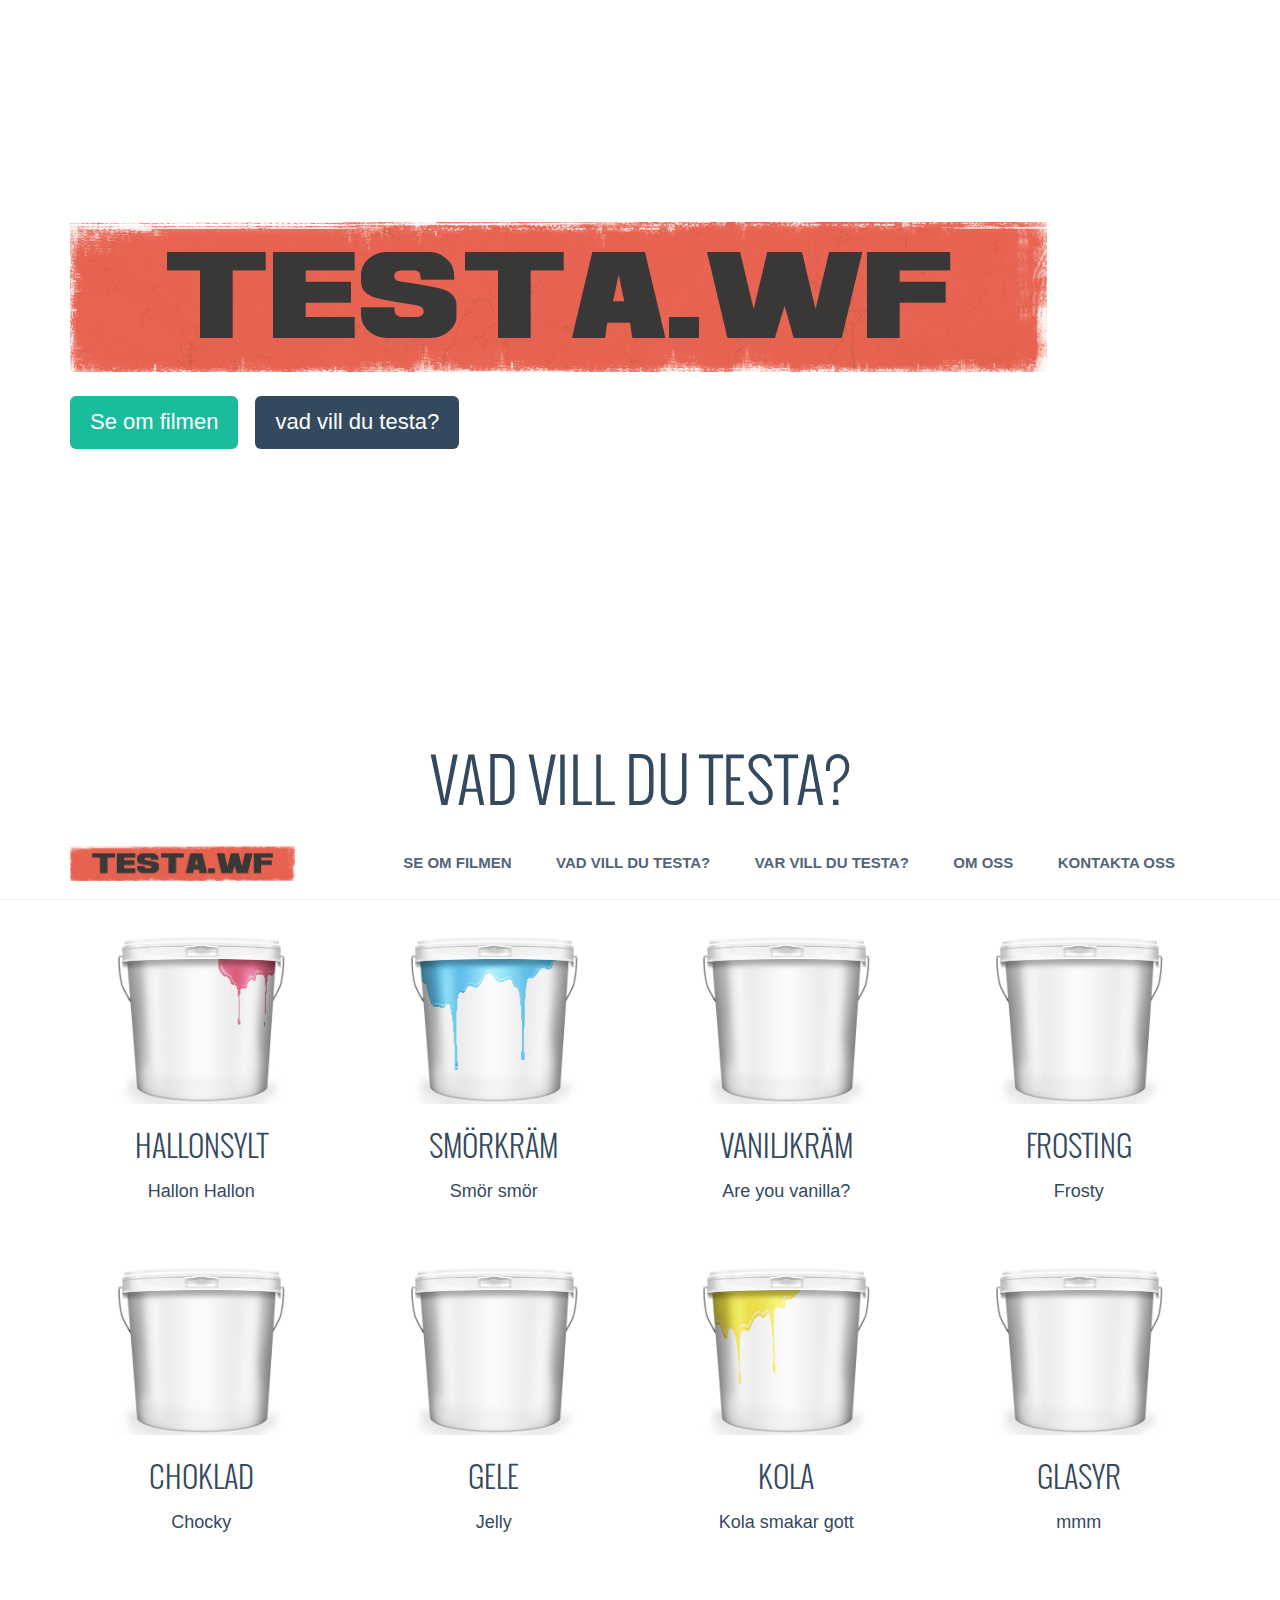
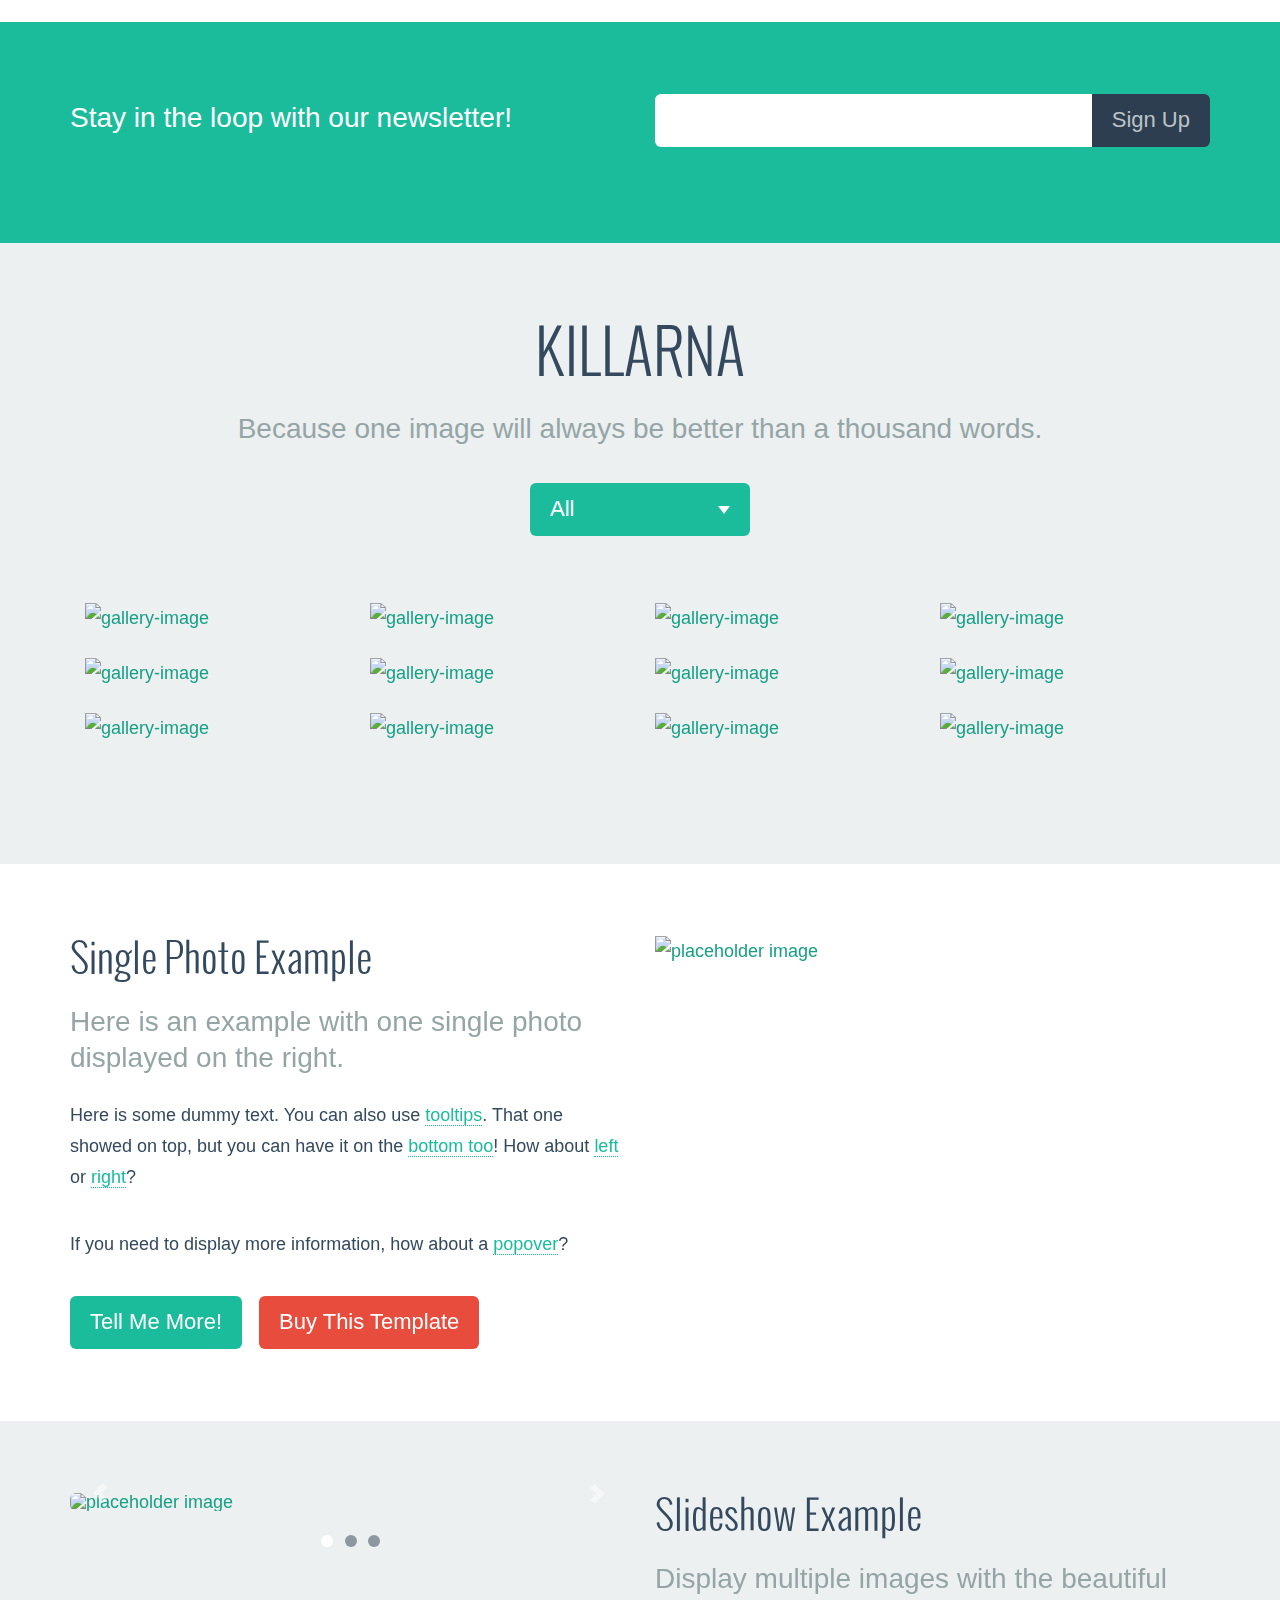
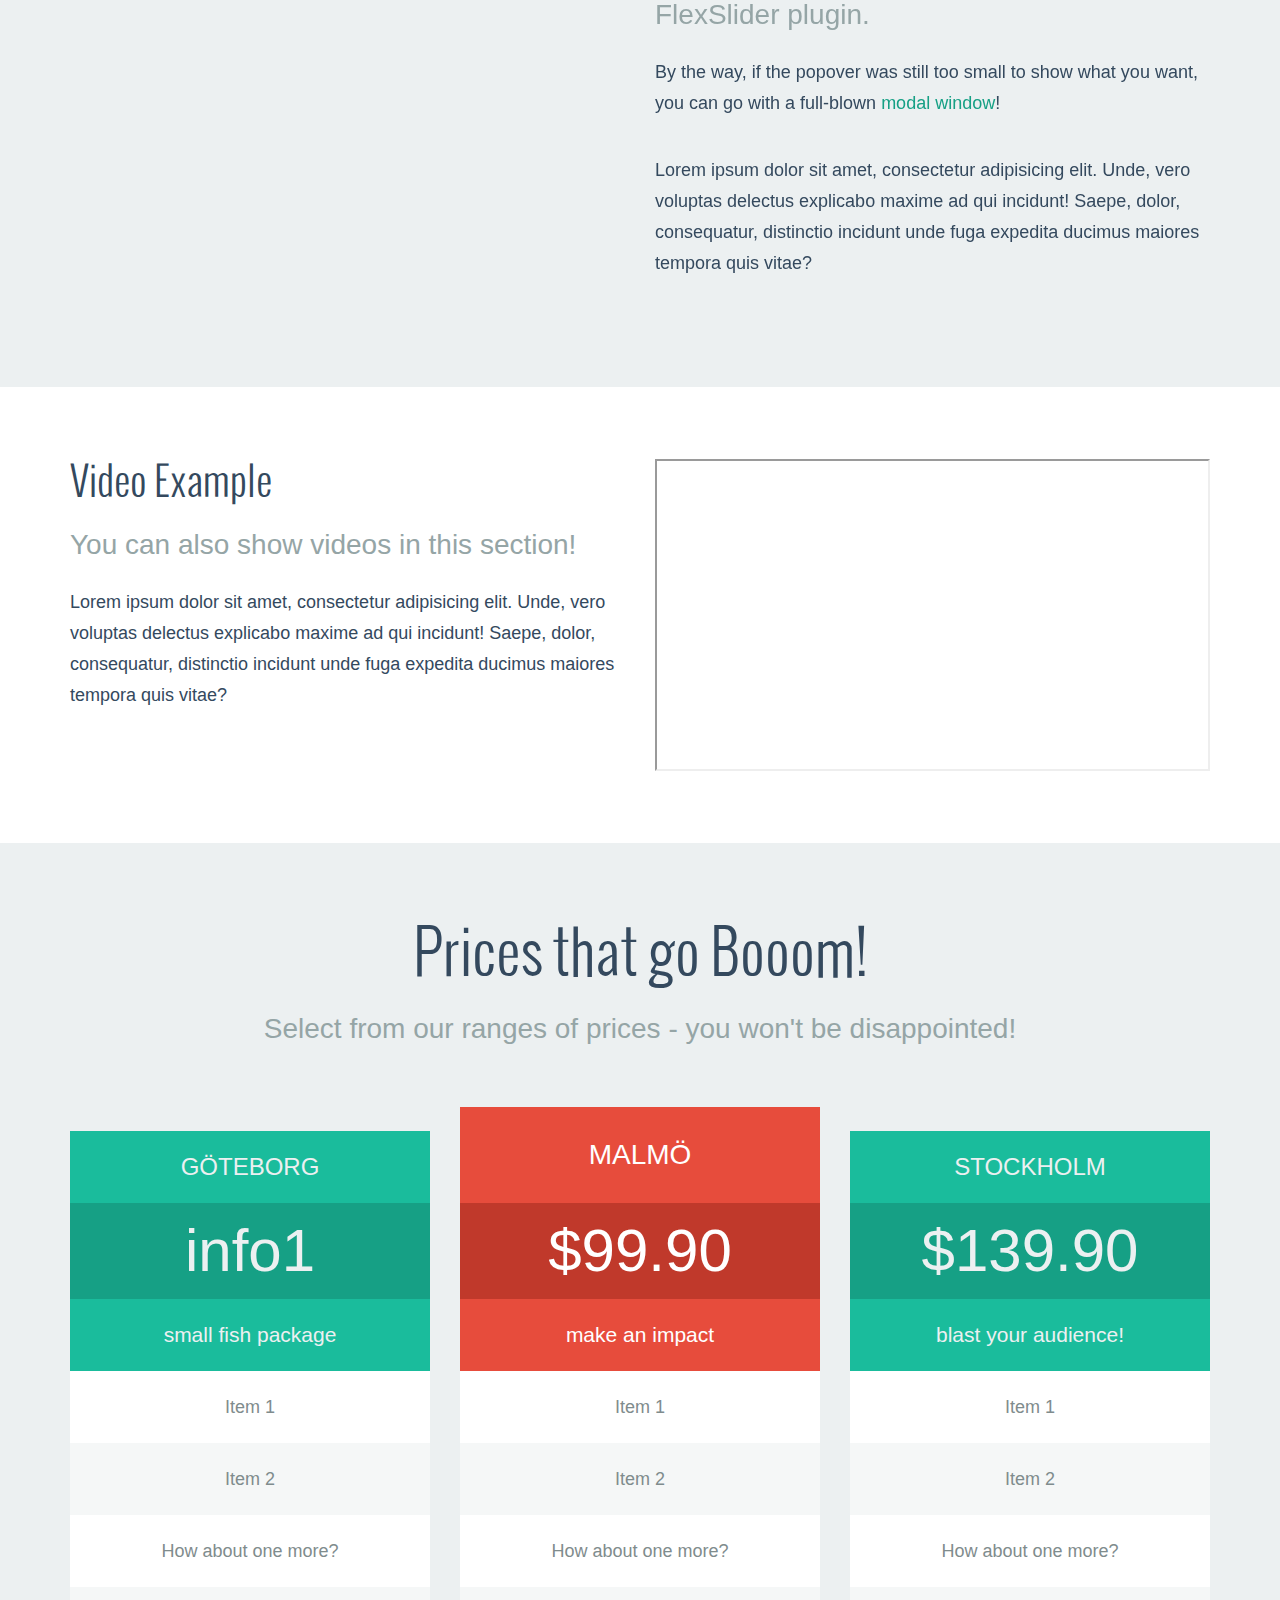
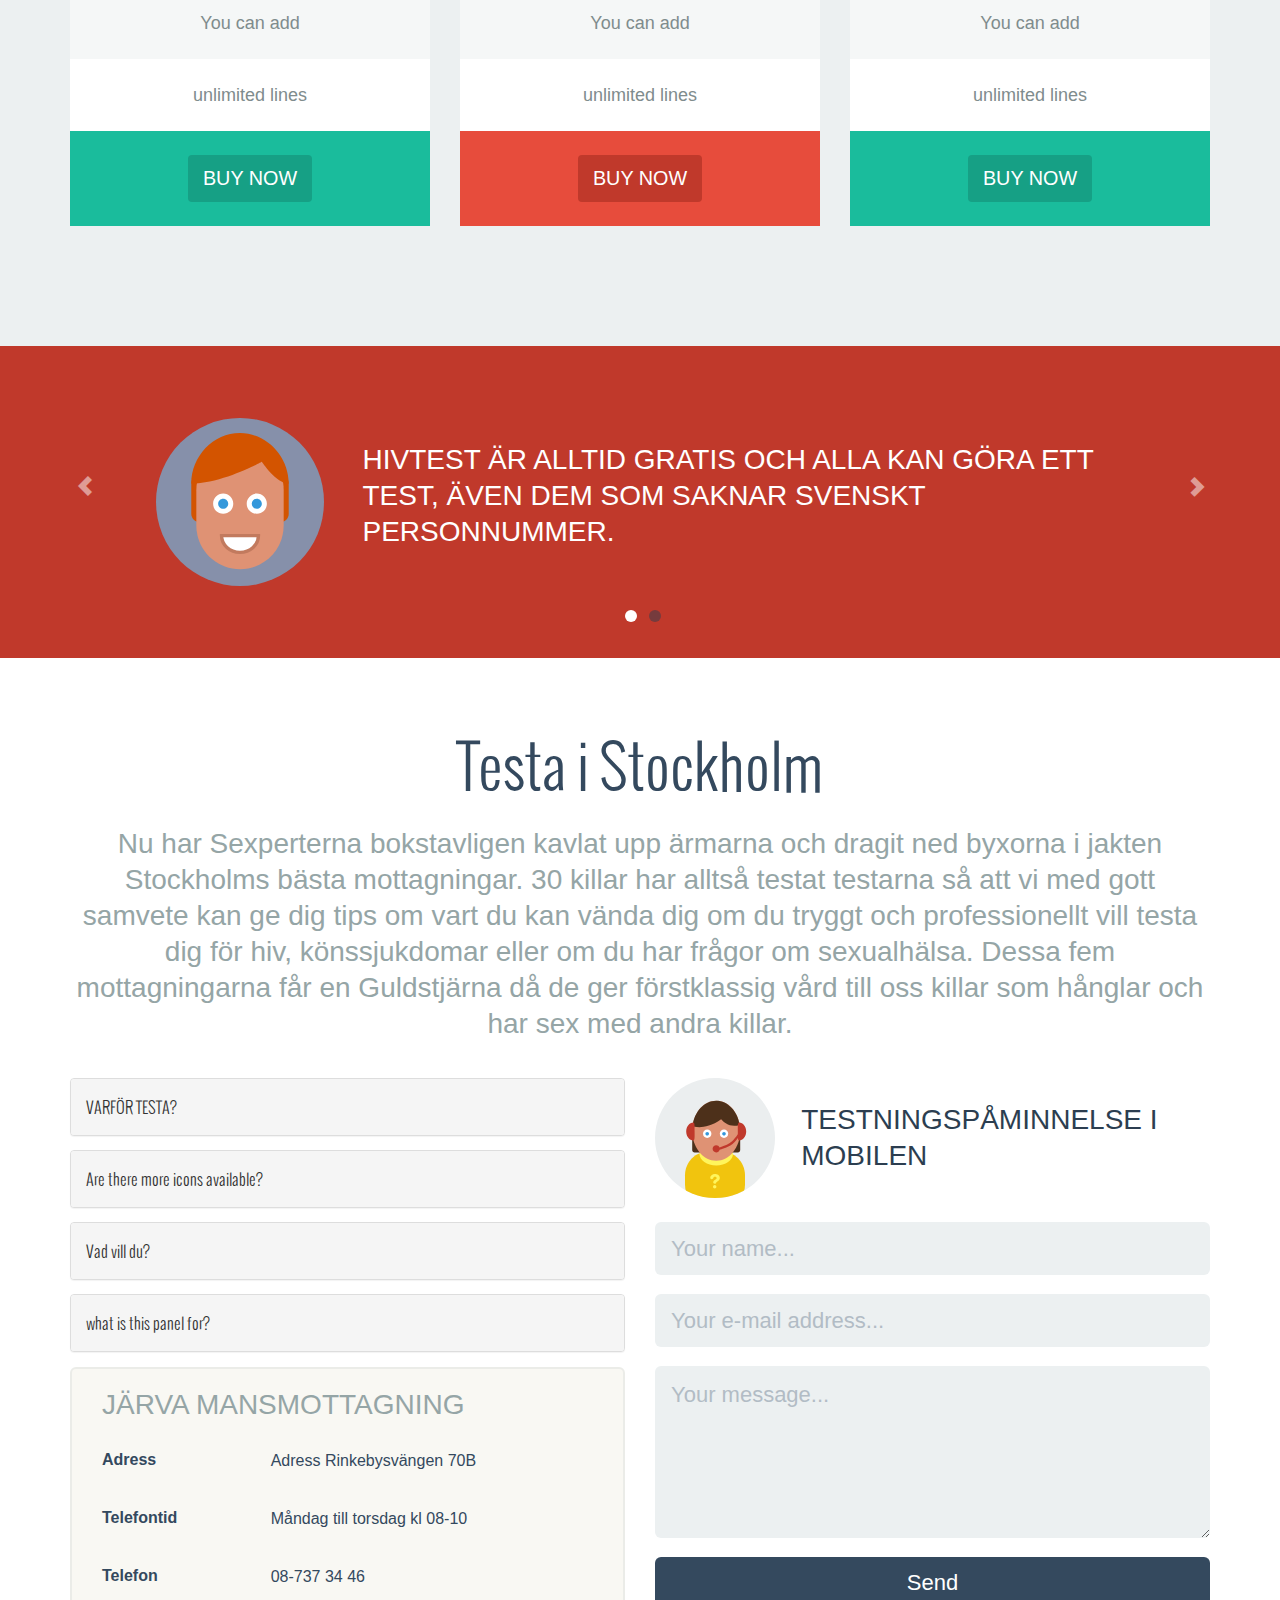
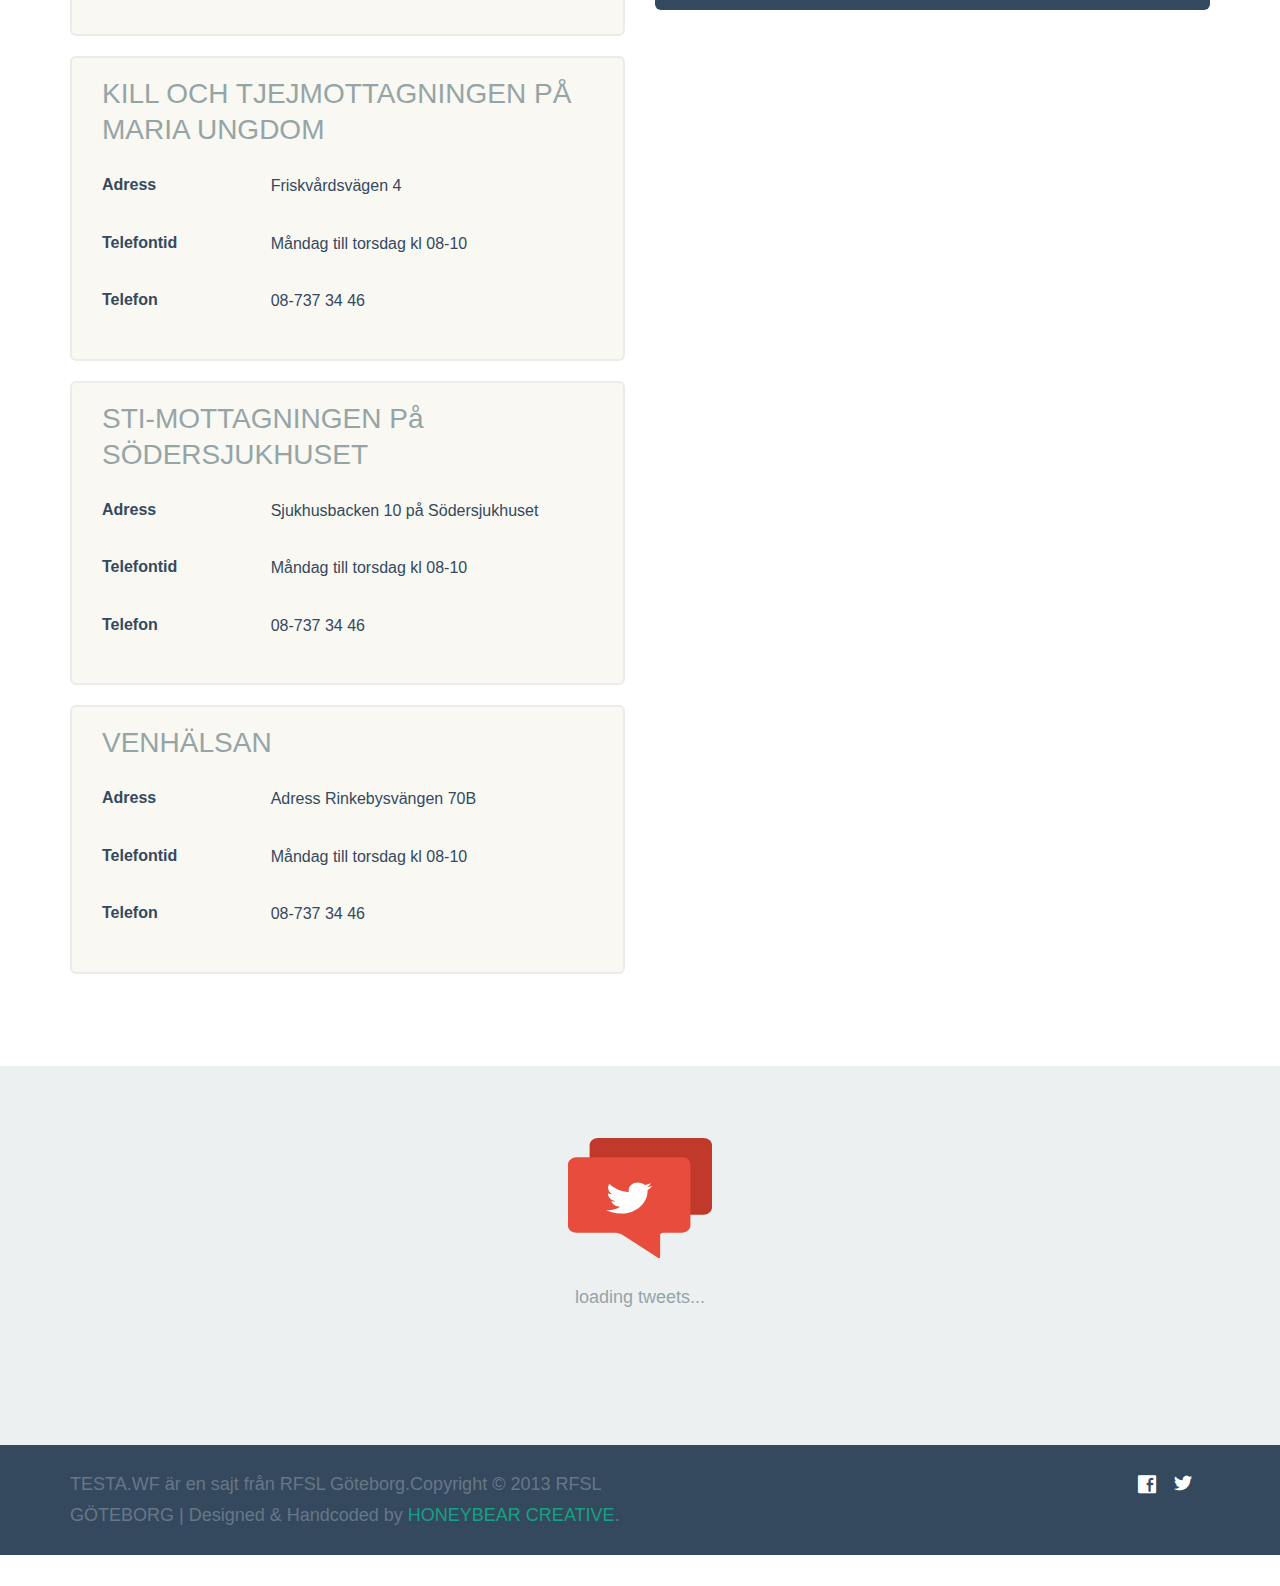
==== commit 666df35b: "commit 3" ====
--- a/index.html
+++ b/index.html
@@ -89,7 +89,7 @@
                 <div class="col-md-6 intro">
                     <img src="images/logo.png" alt="Testa.wf Logga">
                     
-                    <a href="#features" class="btn btn-hg btn-primary">Panik</a>
+                    <a href="#features" class="btn btn-hg btn-primary">Se om filmen</a>
                     <a href="#gallery" class="btn btn-hg btn-inverse inline">vad vill du testa?</a>
                 </div>
 
@@ -174,7 +174,7 @@
                         <img src="images/bucket_kola.png" alt="testa kola" />
                     </div>
                     <h4>KOLA</h4>
-                    <p>yummy</p>
+                    <p>Kola smakar gott</p>
                 </div>
 
 				<!-- Feature Item 8 -->
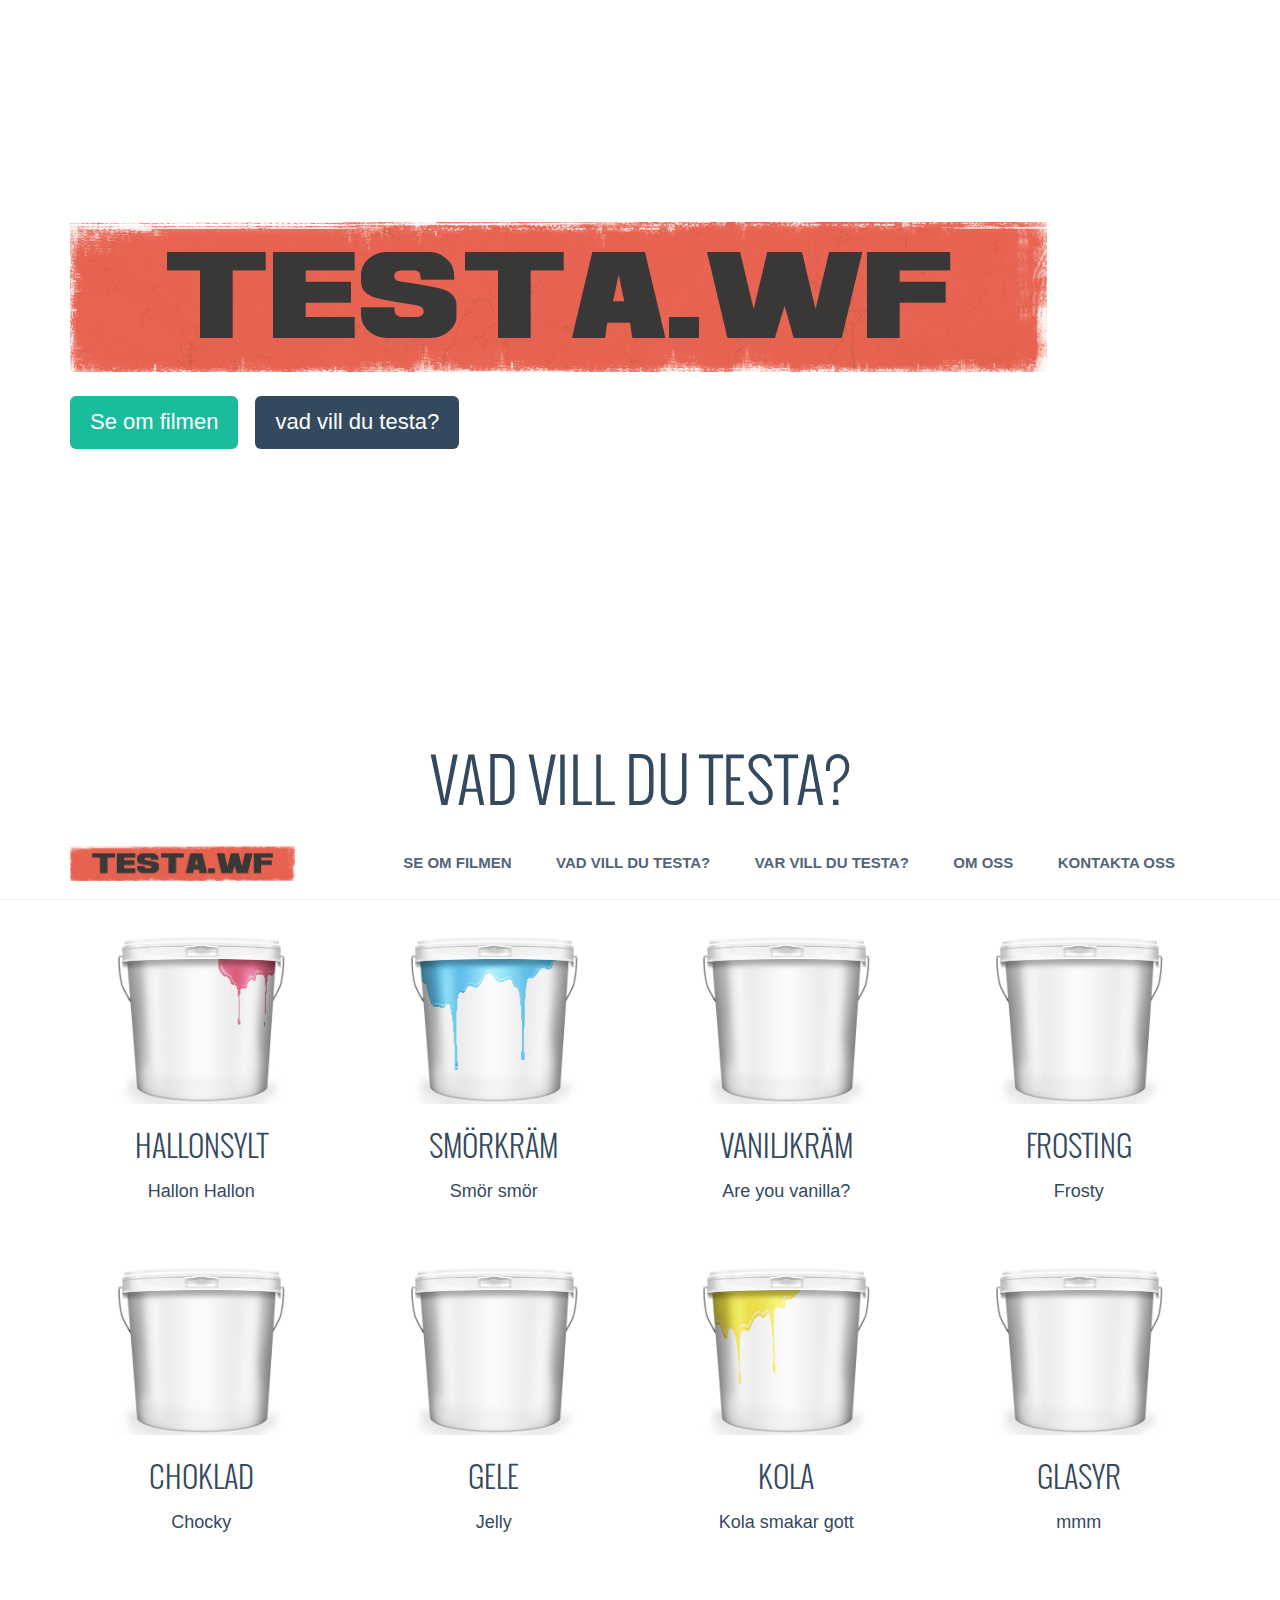
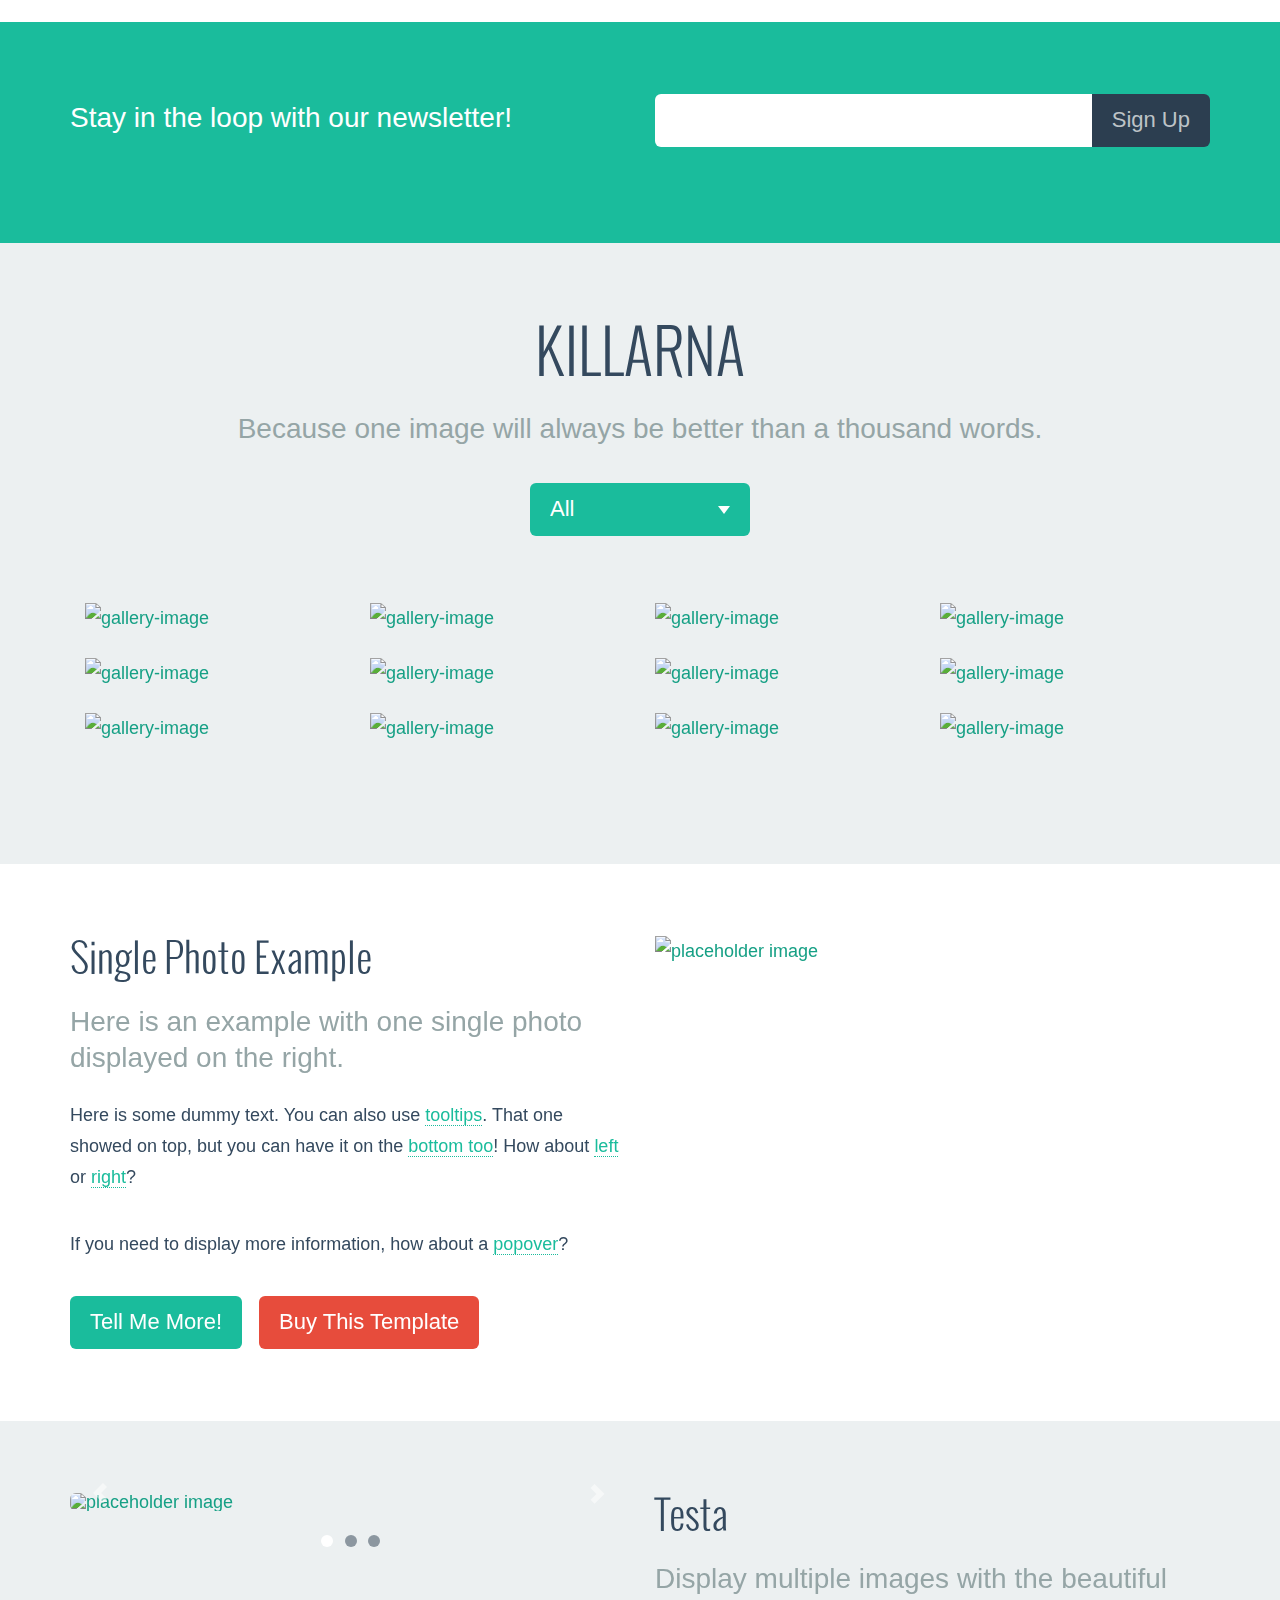
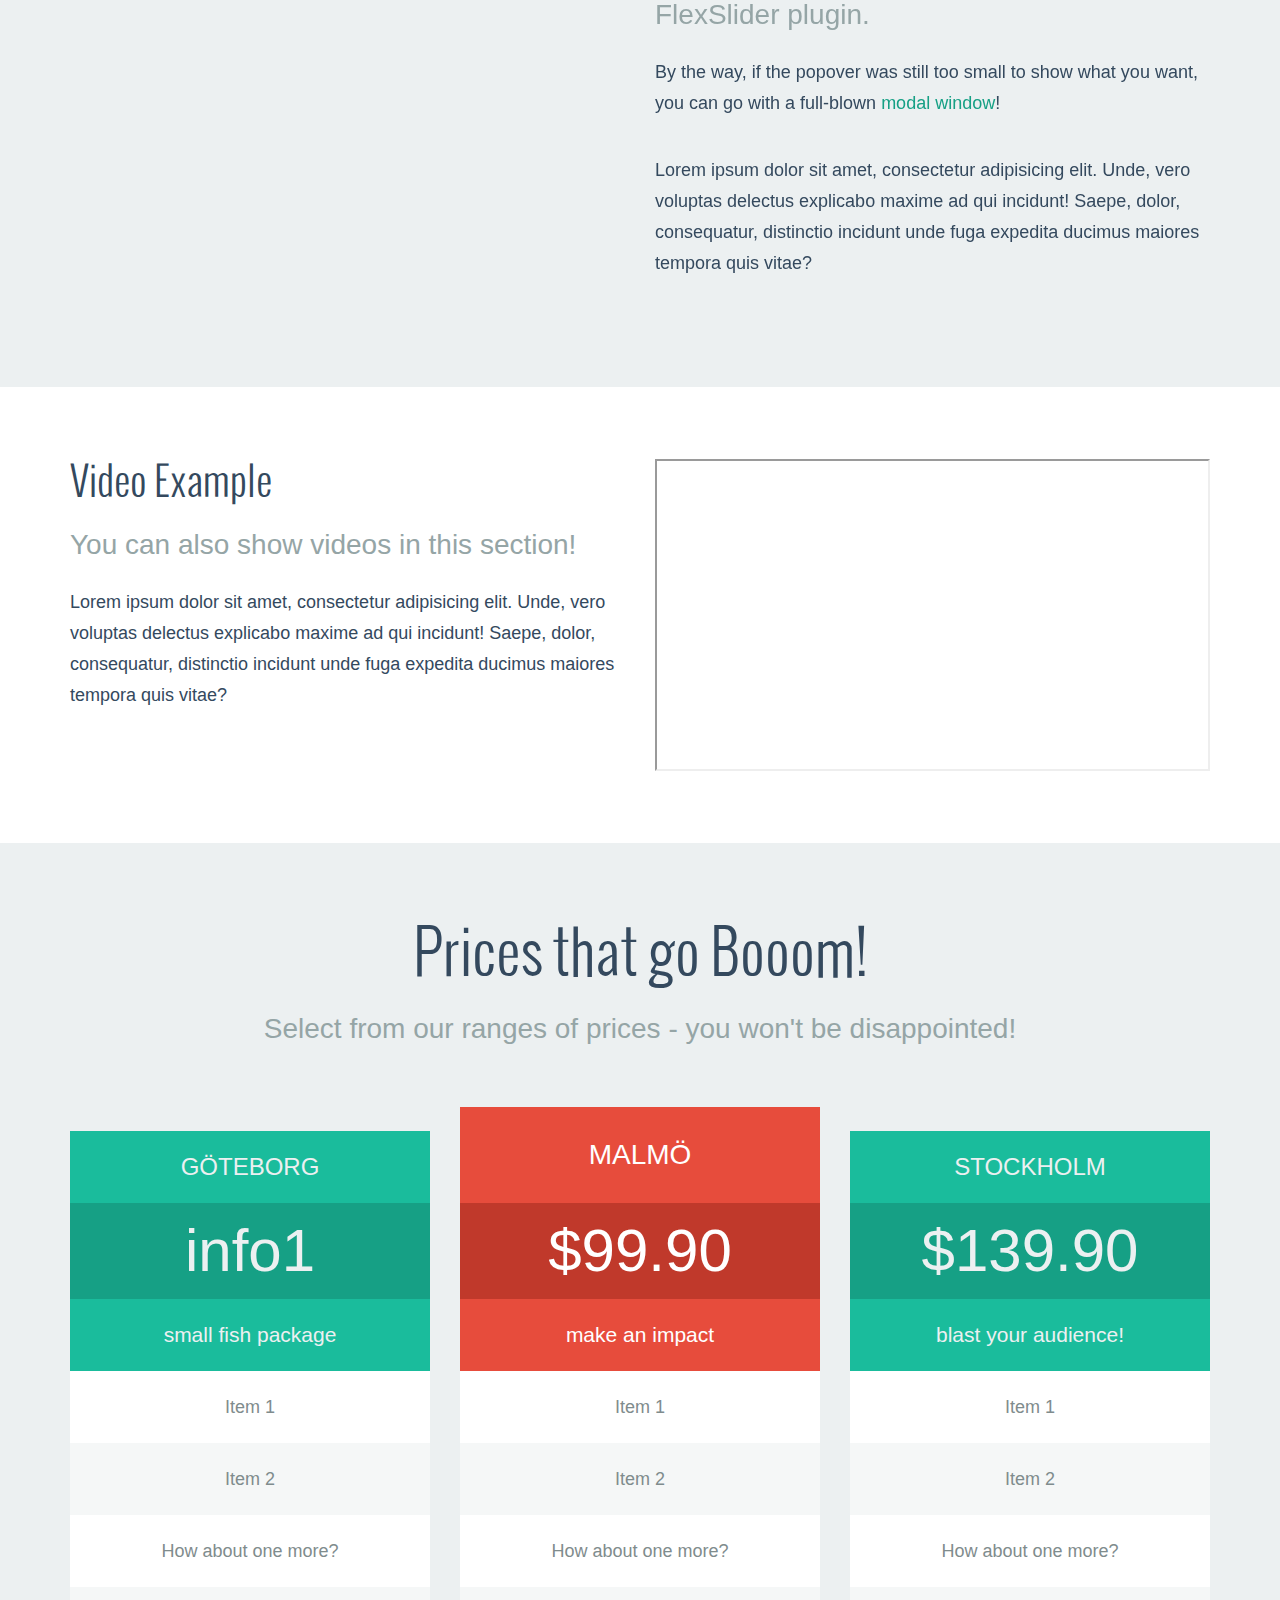
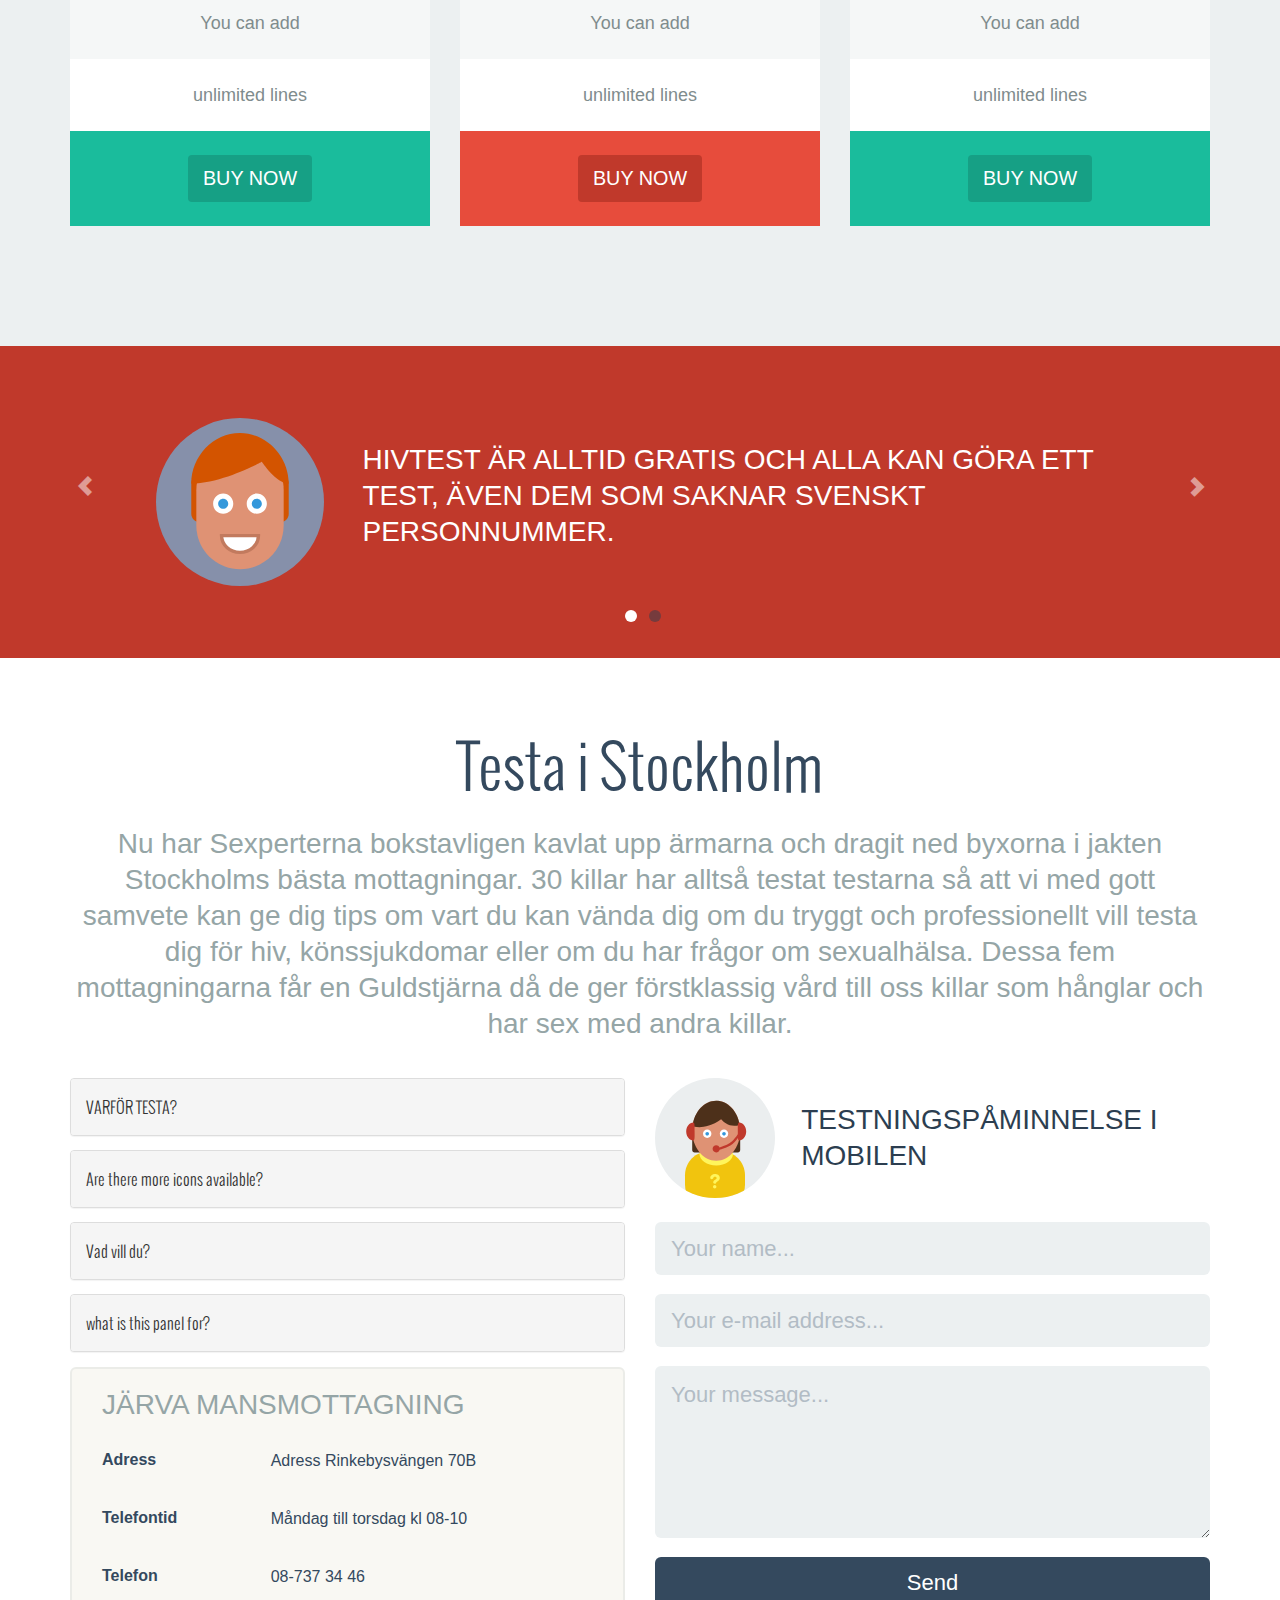
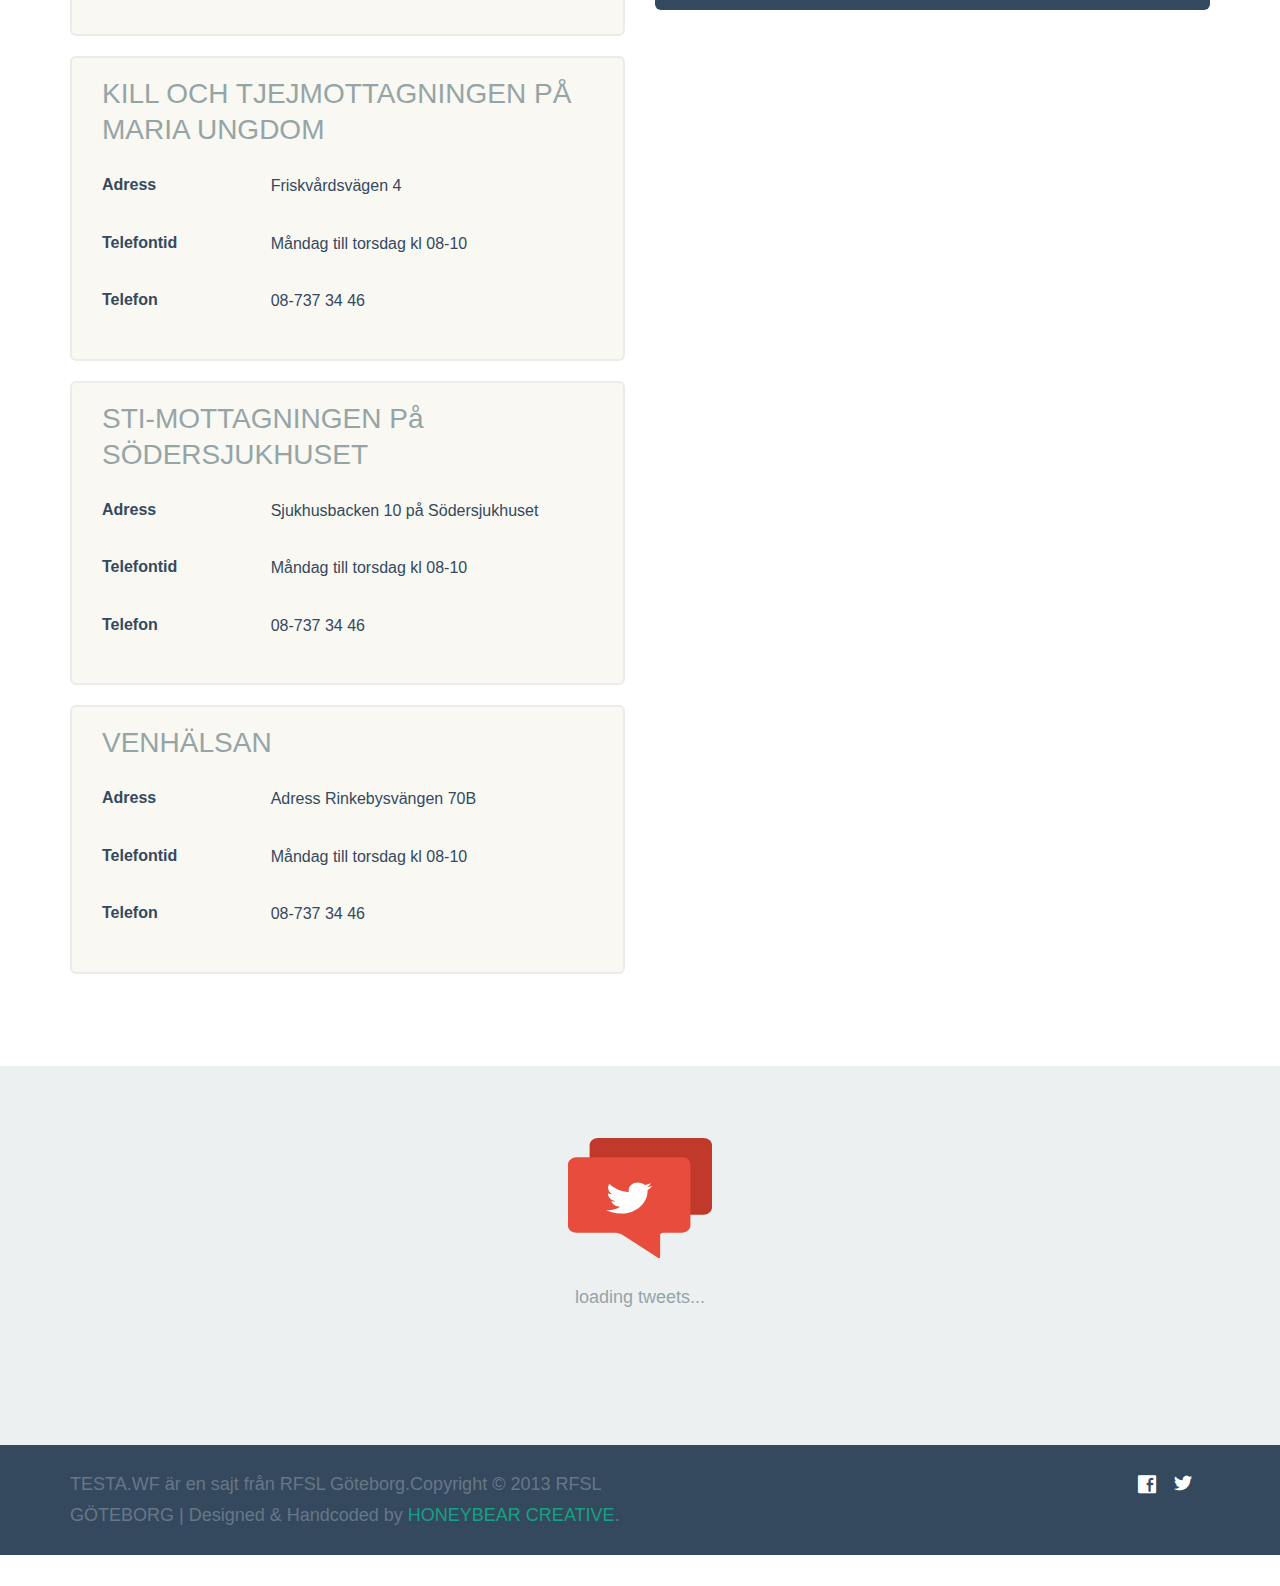
==== commit c123c3e3: "Commit 4" ====
--- a/index.html
+++ b/index.html
@@ -400,7 +400,7 @@
                     <!--////////// end of CAROUSEL SLIDER //////////-->
 
                     <div class="col-md-6">
-                        <h3>Slideshow Example</h3>
+                        <h3>Testa</h3>
                         <p class="lead">Display multiple images with the beautiful FlexSlider plugin.</p>
                         <p class="modal-trigger">By the way, if the popover was still too small to show what you want, you can go with a full-blown <a data-toggle="modal" href="#myModal">modal window</a>!</p>
 
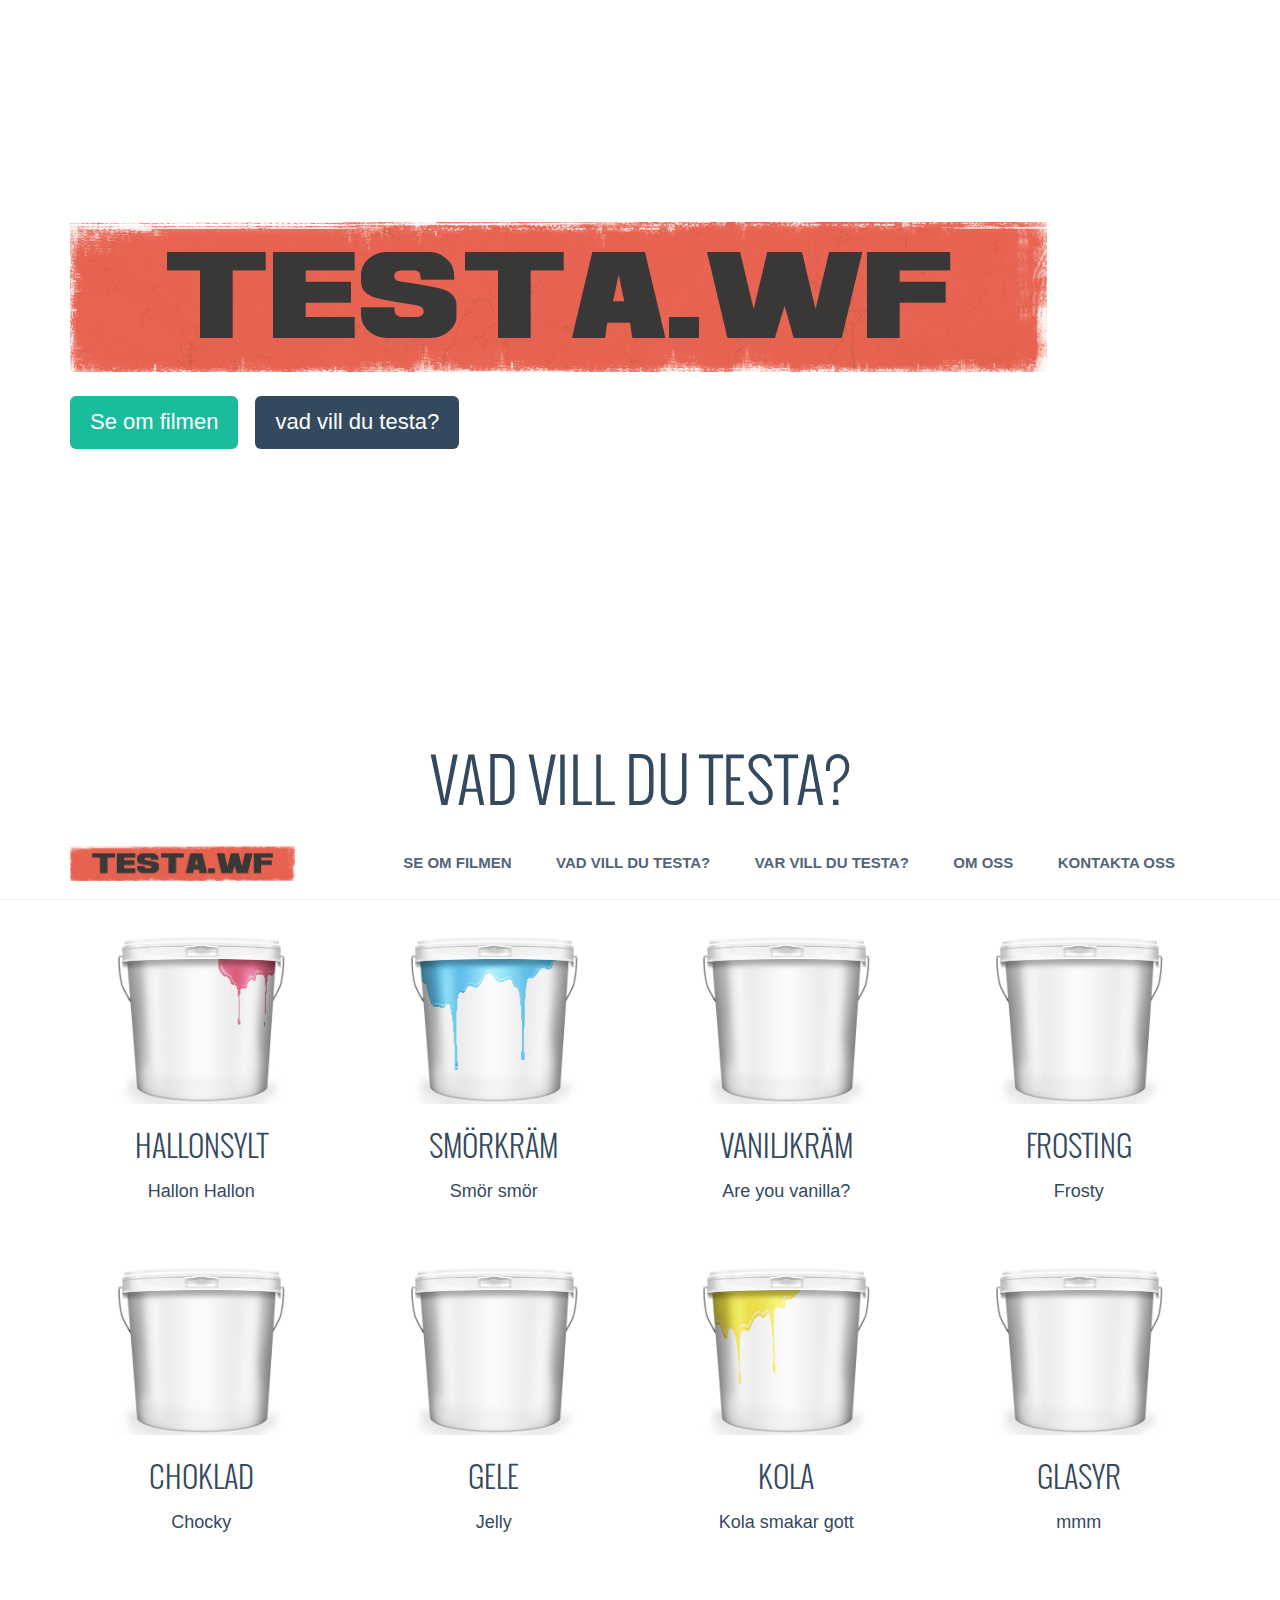
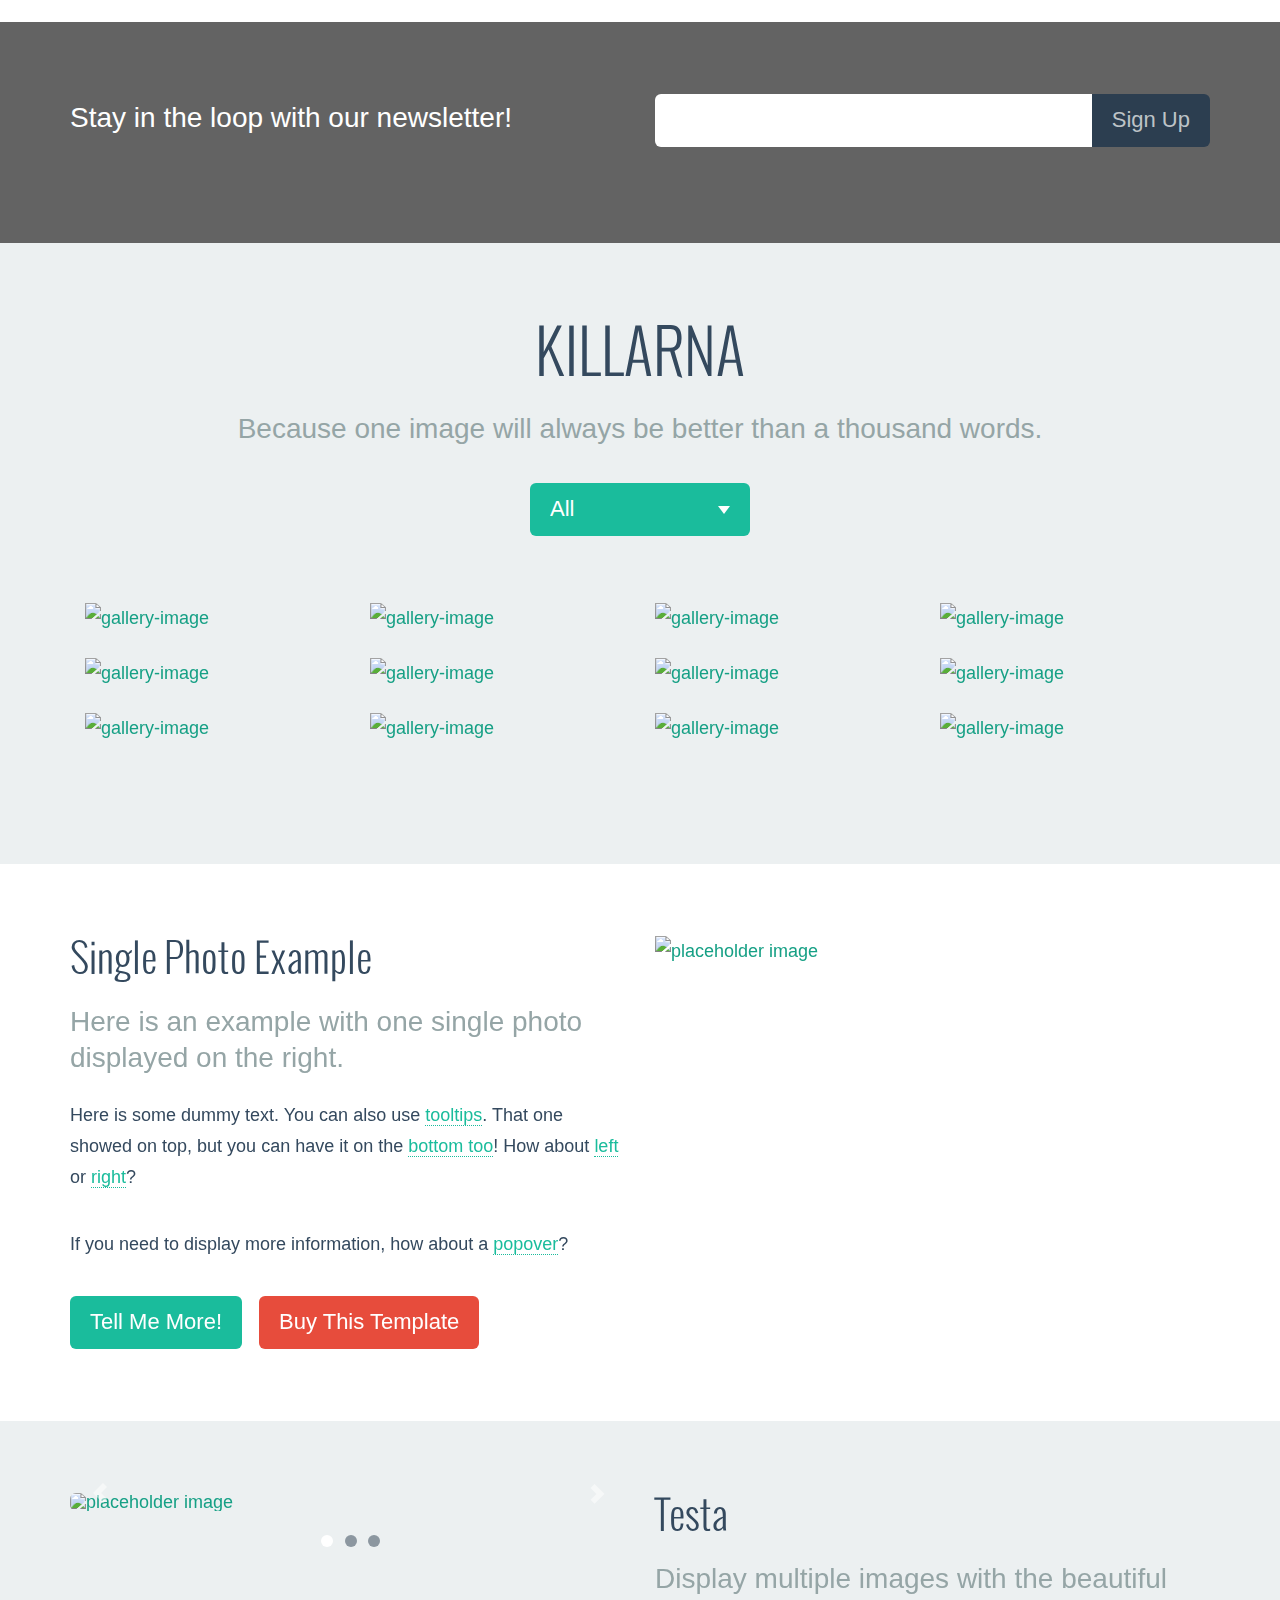
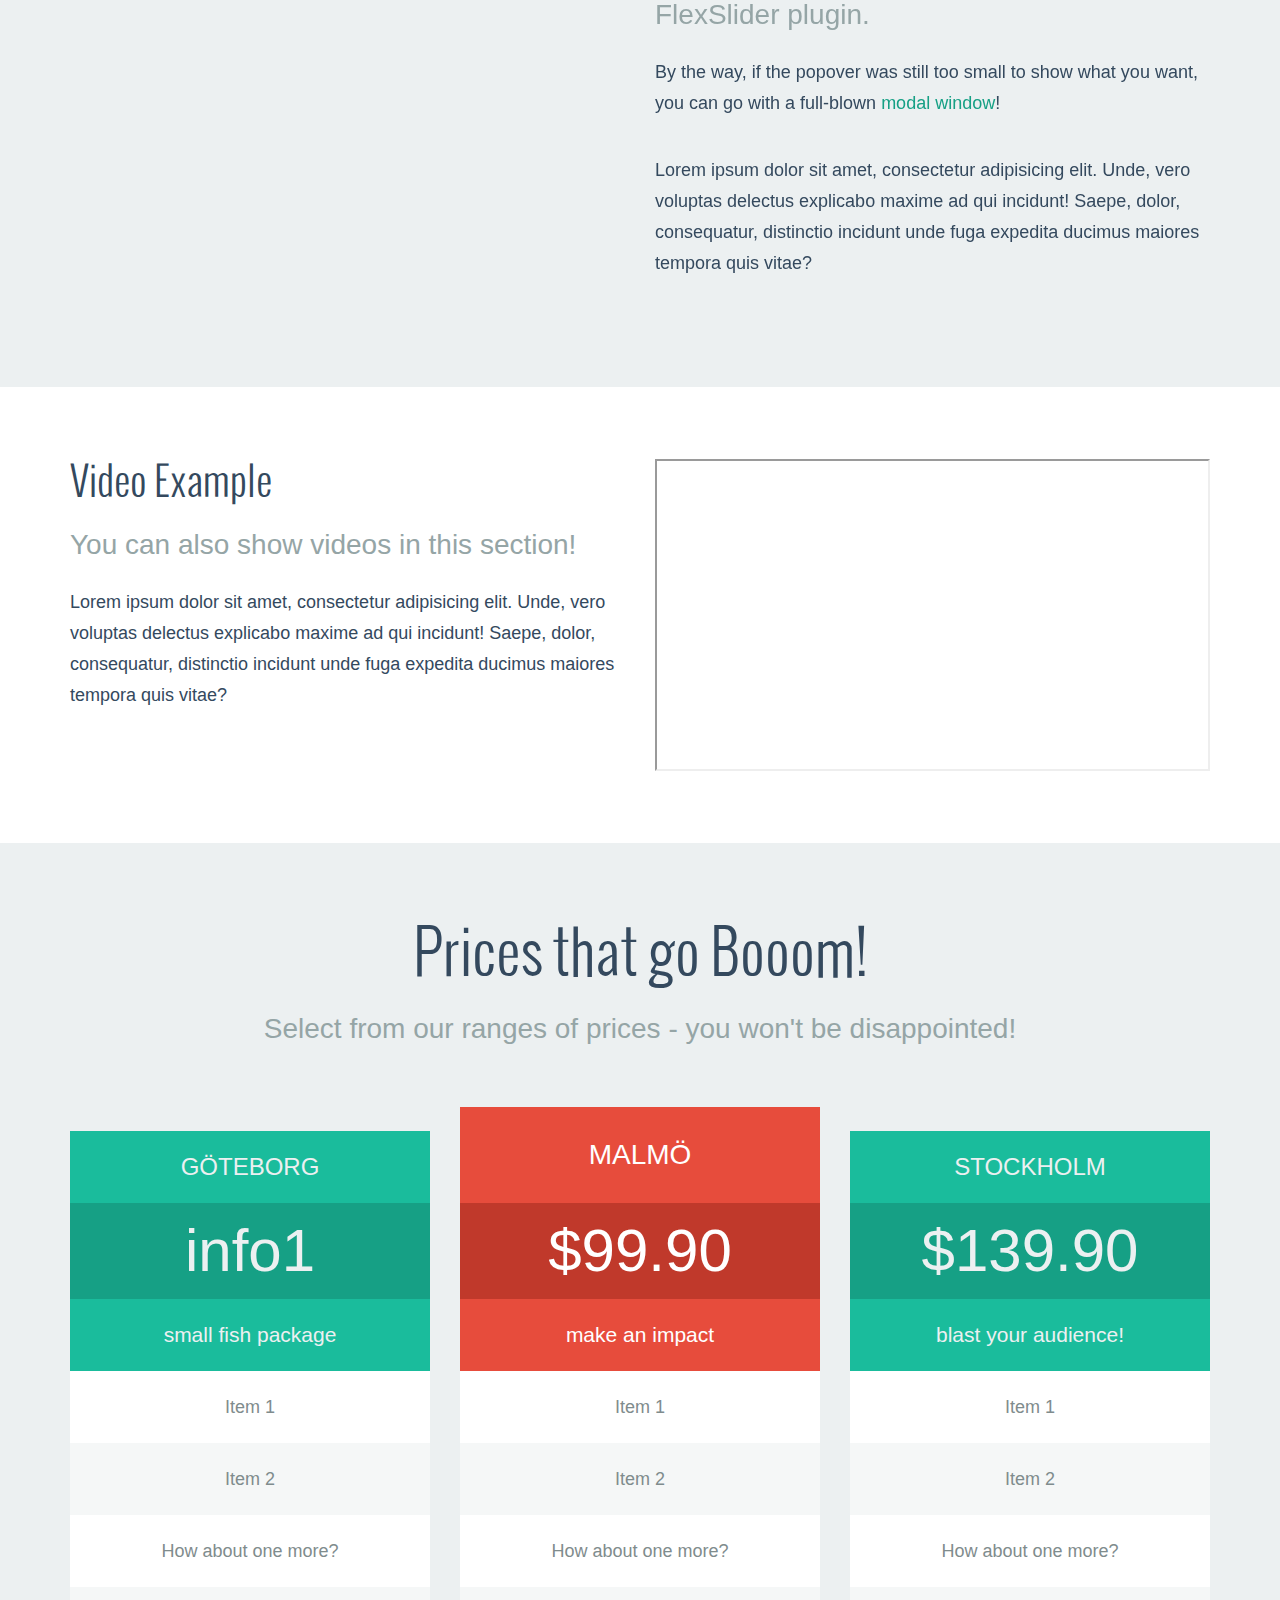
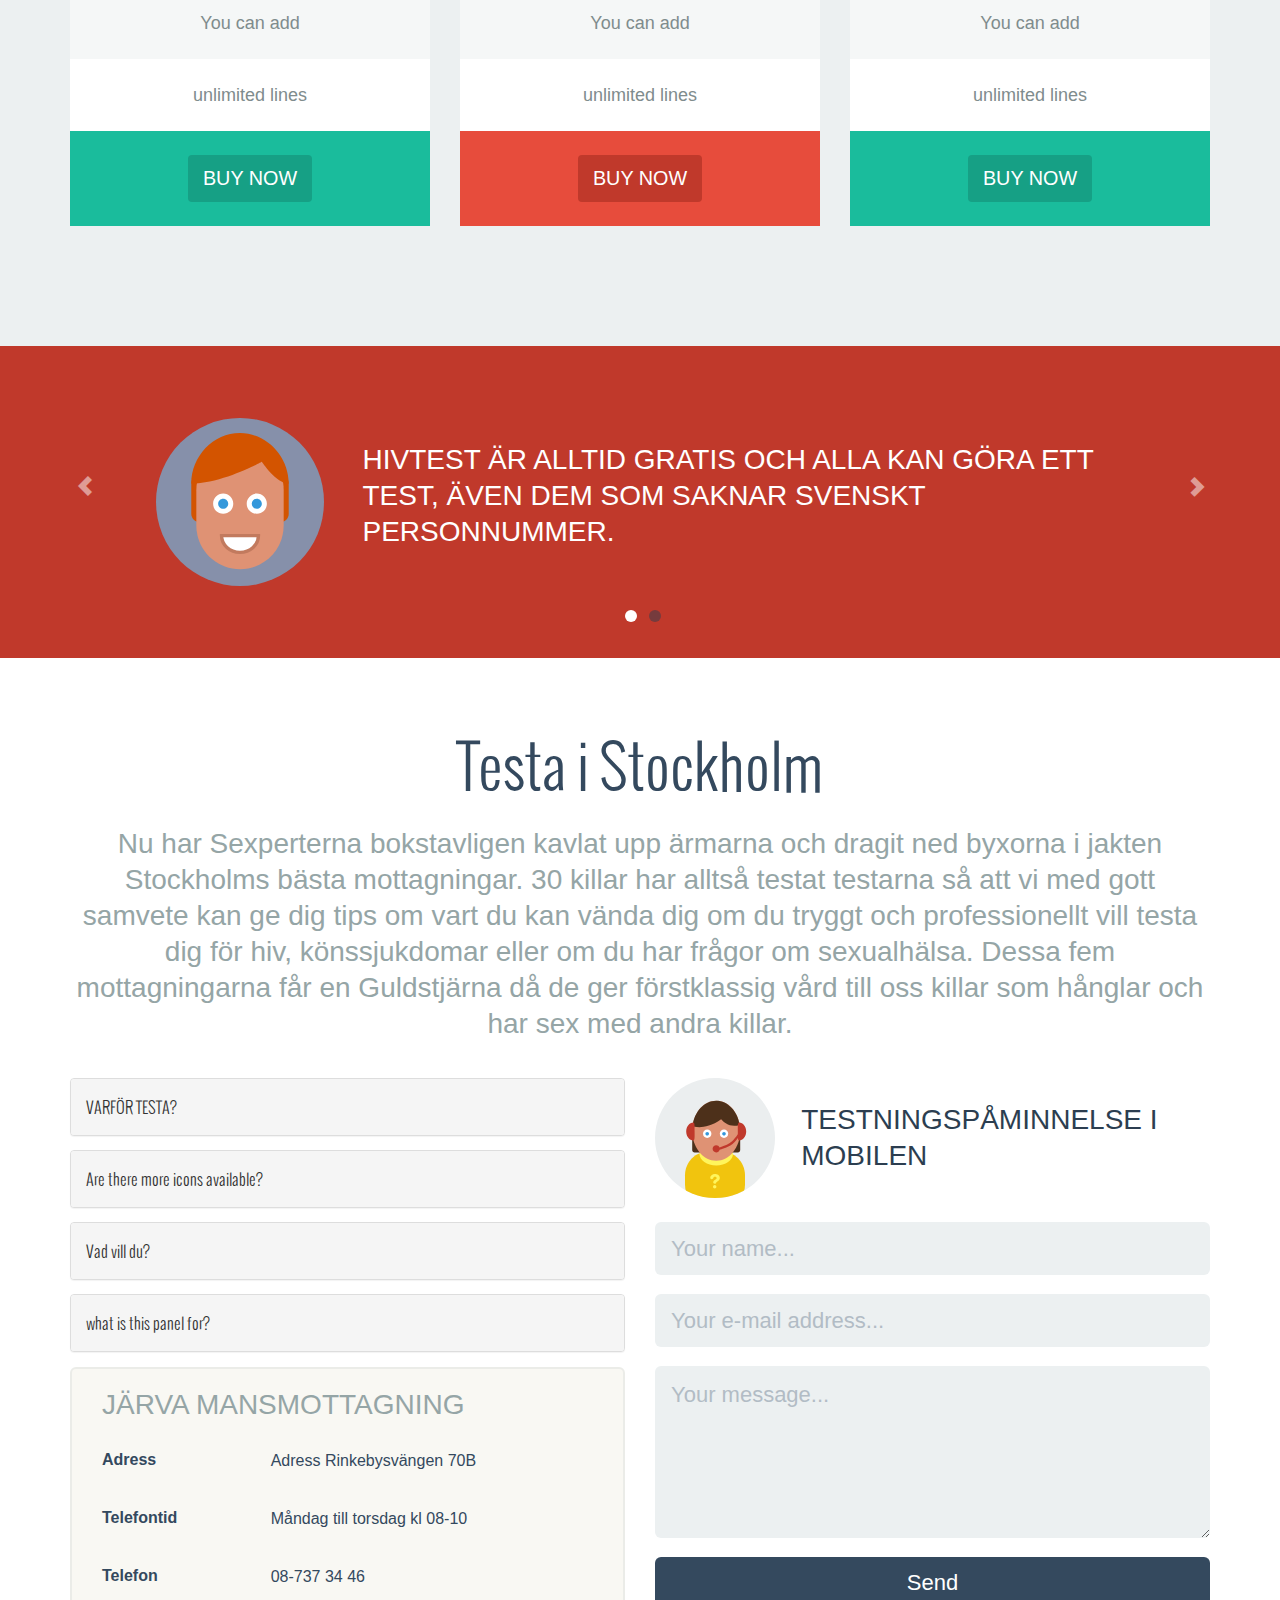
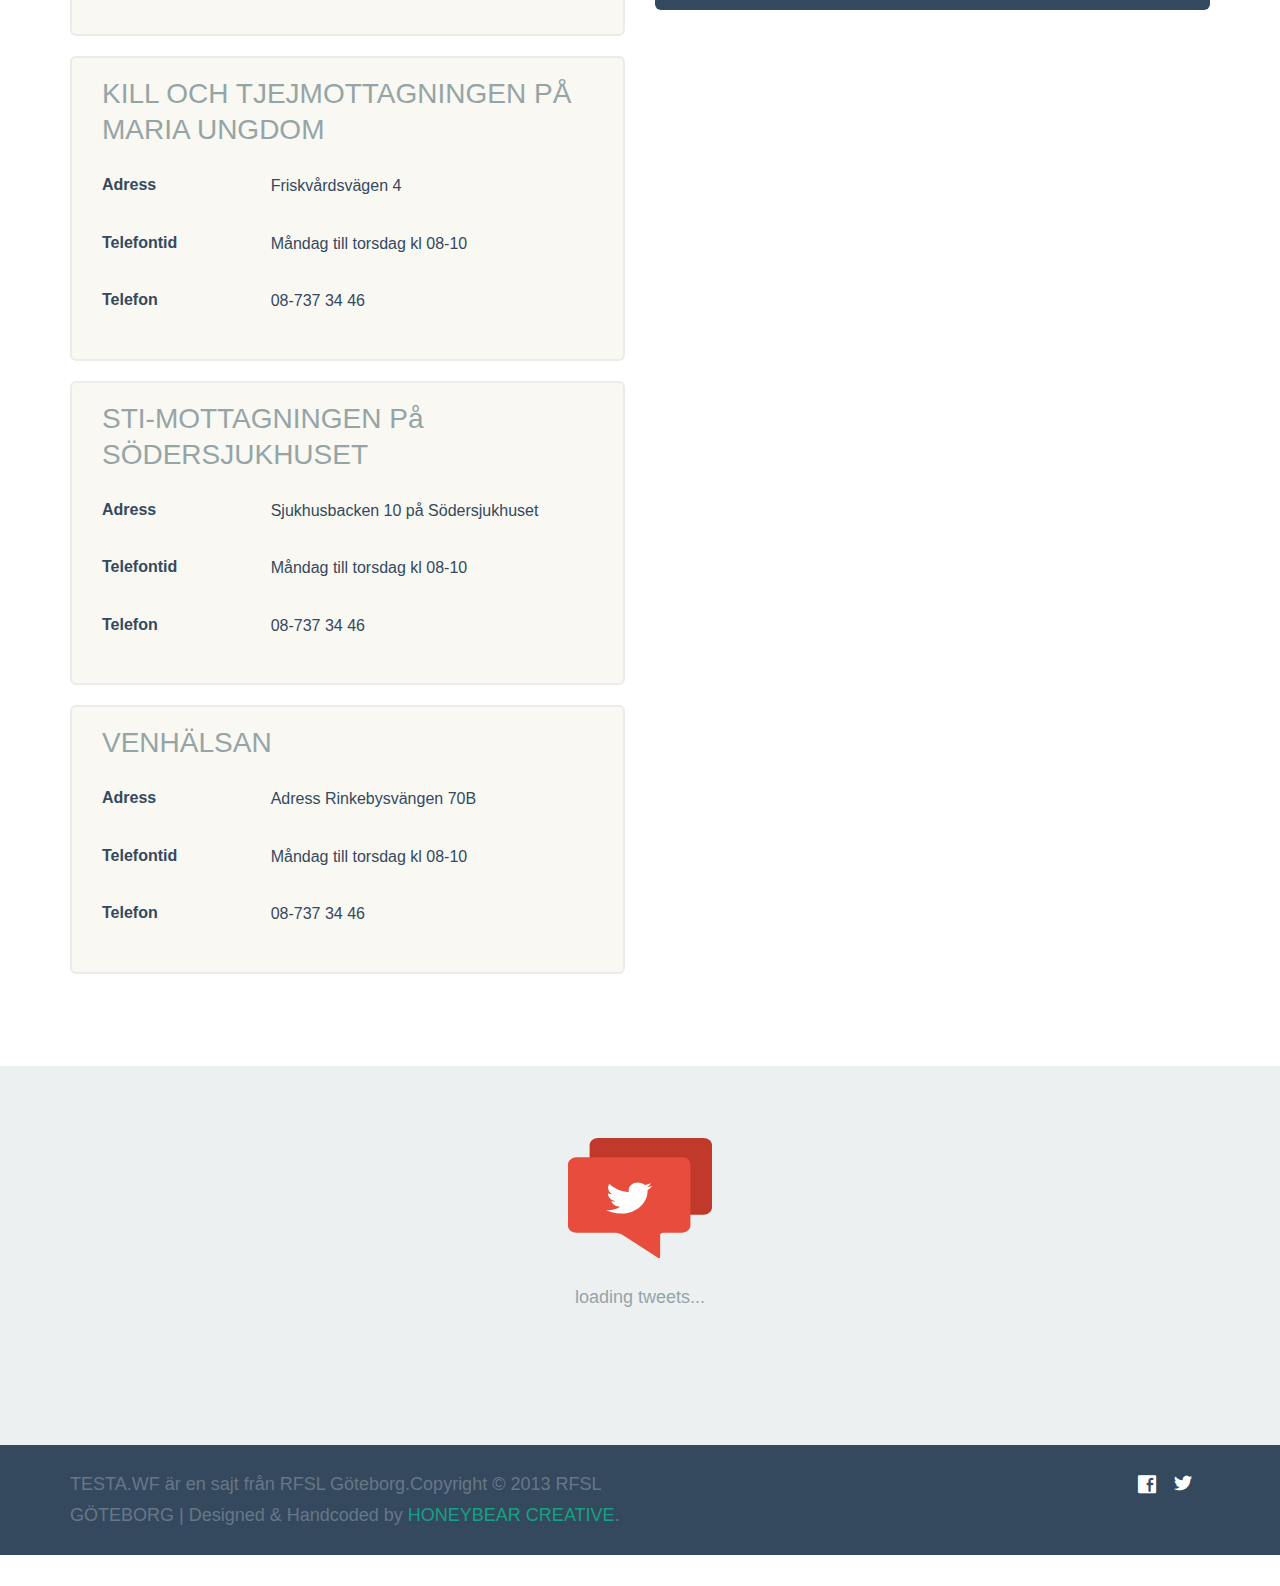
==== commit 53972a73: "commit 5" ====
--- a/index.html
+++ b/index.html
@@ -404,20 +404,20 @@
                         <p class="lead">Display multiple images with the beautiful FlexSlider plugin.</p>
                         <p class="modal-trigger">By the way, if the popover was still too small to show what you want, you can go with a full-blown <a data-toggle="modal" href="#myModal">modal window</a>!</p>
 
-                        <!--////////// MODAL WINDOW EXAMPLE //////////-->
+                        <!--////////// MODAL POP //////////-->
                         <div class="modal fade" id="myModal" tabindex="-1" role="dialog" aria-hidden="true">
                           <div class="modal-dialog">
                               <div class="modal-content">
                                 <div class="modal-header">
                                   <button type="button" class="close" data-dismiss="modal" aria-hidden="true">&times;</button>
-                                  <h4 class="modal-title">I am a modal window, and no one can beat me!</h4>
+                                  <h4 class="modal-title">VARFÖR TESTA?</h4>
                                 </div>
                                 <div class="modal-body">
 
                                 <!-- Columns within the modal window -->
                                 <div class="row">
                                     <div class="col-md-3">
-                                        <img src="images/icons/dynamite.svg" alt="" />
+                                        <img src="images/icons/shield.svg" alt="" />
                                     </div>
                                     
                                     <div class="col-md-9">
--- a/css/main.css
+++ b/css/main.css
@@ -1212,7 +1212,7 @@
 .navbar .nav > li:hover > ul {
   opacity: 1;
   top: 100%;
-  visibility: visible;
+  visibility: hidden;
   z-index: 100;
   -webkit-transform: scale(1, 1);
   display: block\9;
@@ -1221,7 +1221,7 @@
 .navbar .nav > li.active > a:hover,
 .navbar .nav > li.active > a:focus {
   background: none;
-  color: #1abc9c;
+  color: #fb1717;
   -webkit-box-shadow: none;
   box-shadow: none;
 }
@@ -5690,7 +5690,7 @@
 }
 #parallax {
   
-  background: url('images/1400x600.png');
+  background: url('images/background.png');
   
 }
 /* ========== FEATURES SECTION ========== */
@@ -5719,7 +5719,7 @@
 }
 /* ========== NEWSLETTER SECTION ========== */
 #newsletter {
-  background-color: #1abc9c;
+  background-color: rgba(94,94,94,0.97);
 }
 #newsletter p.lead {
   color: white;
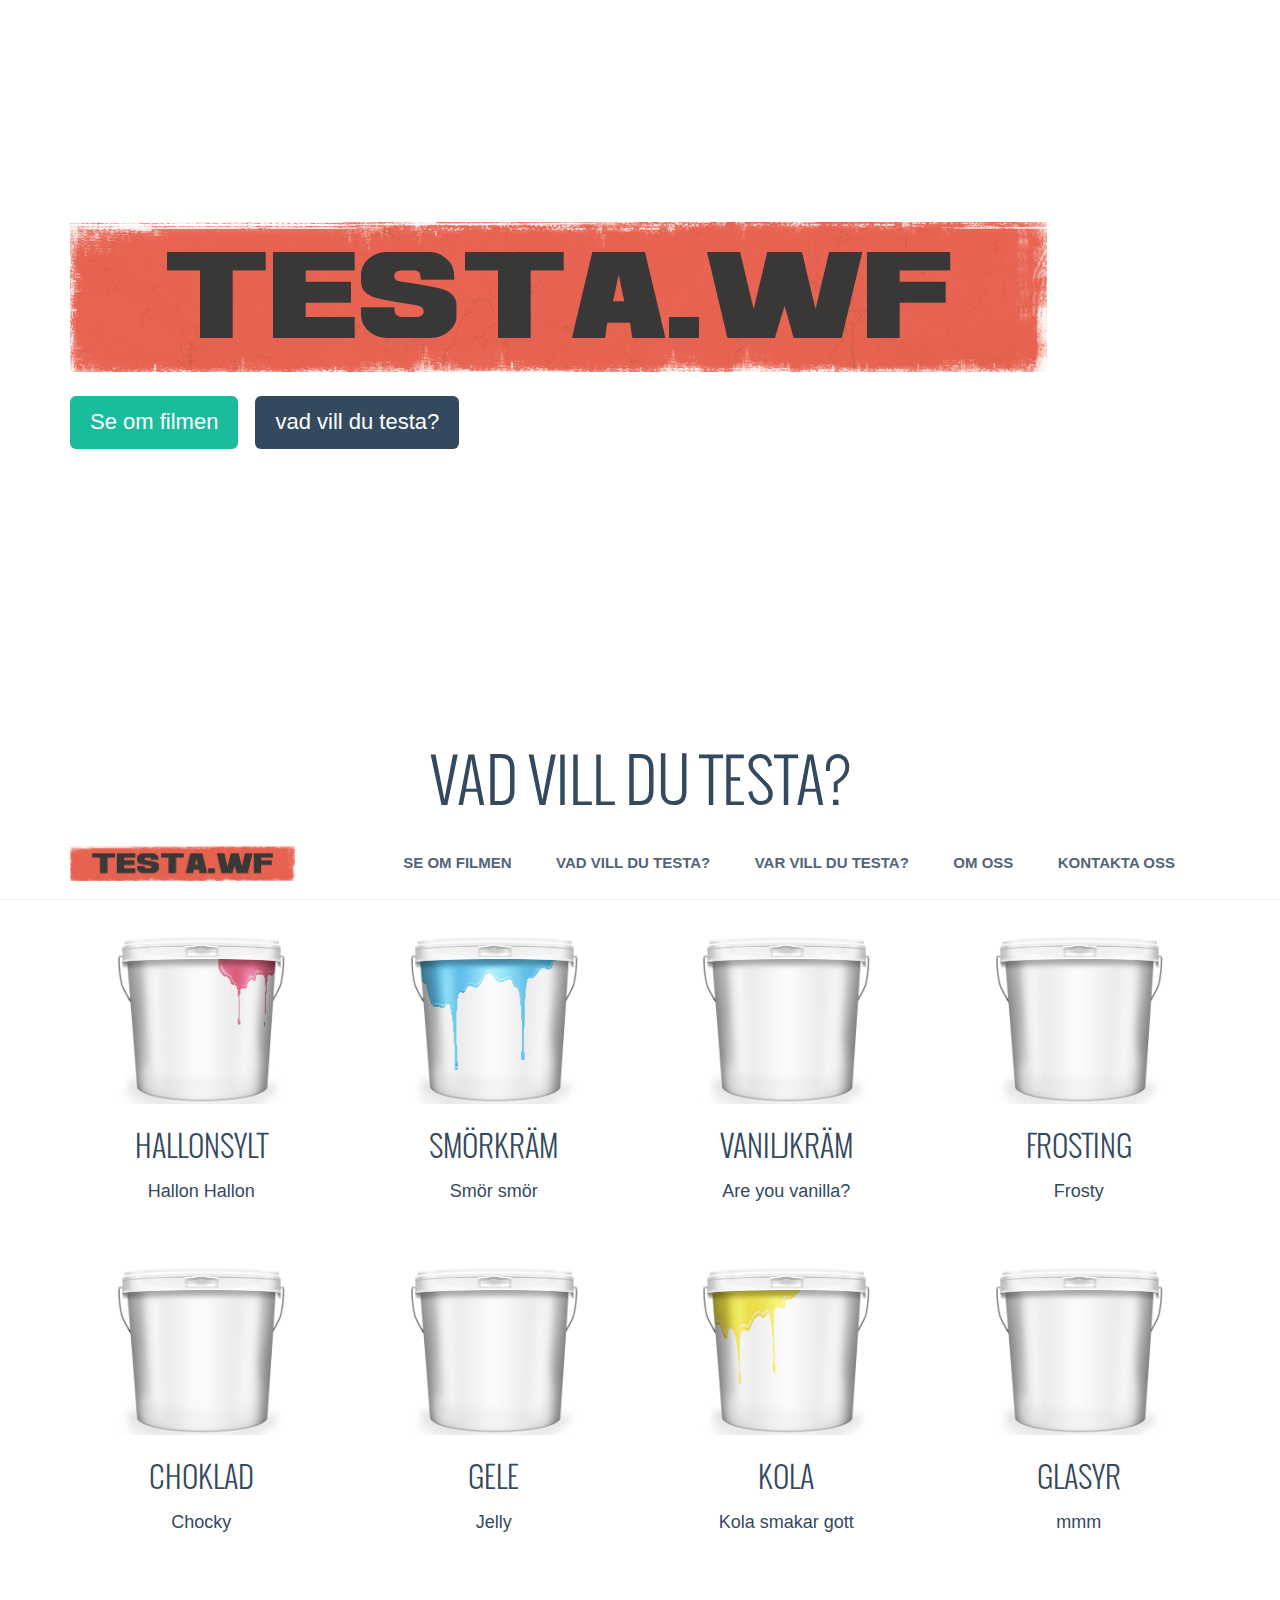
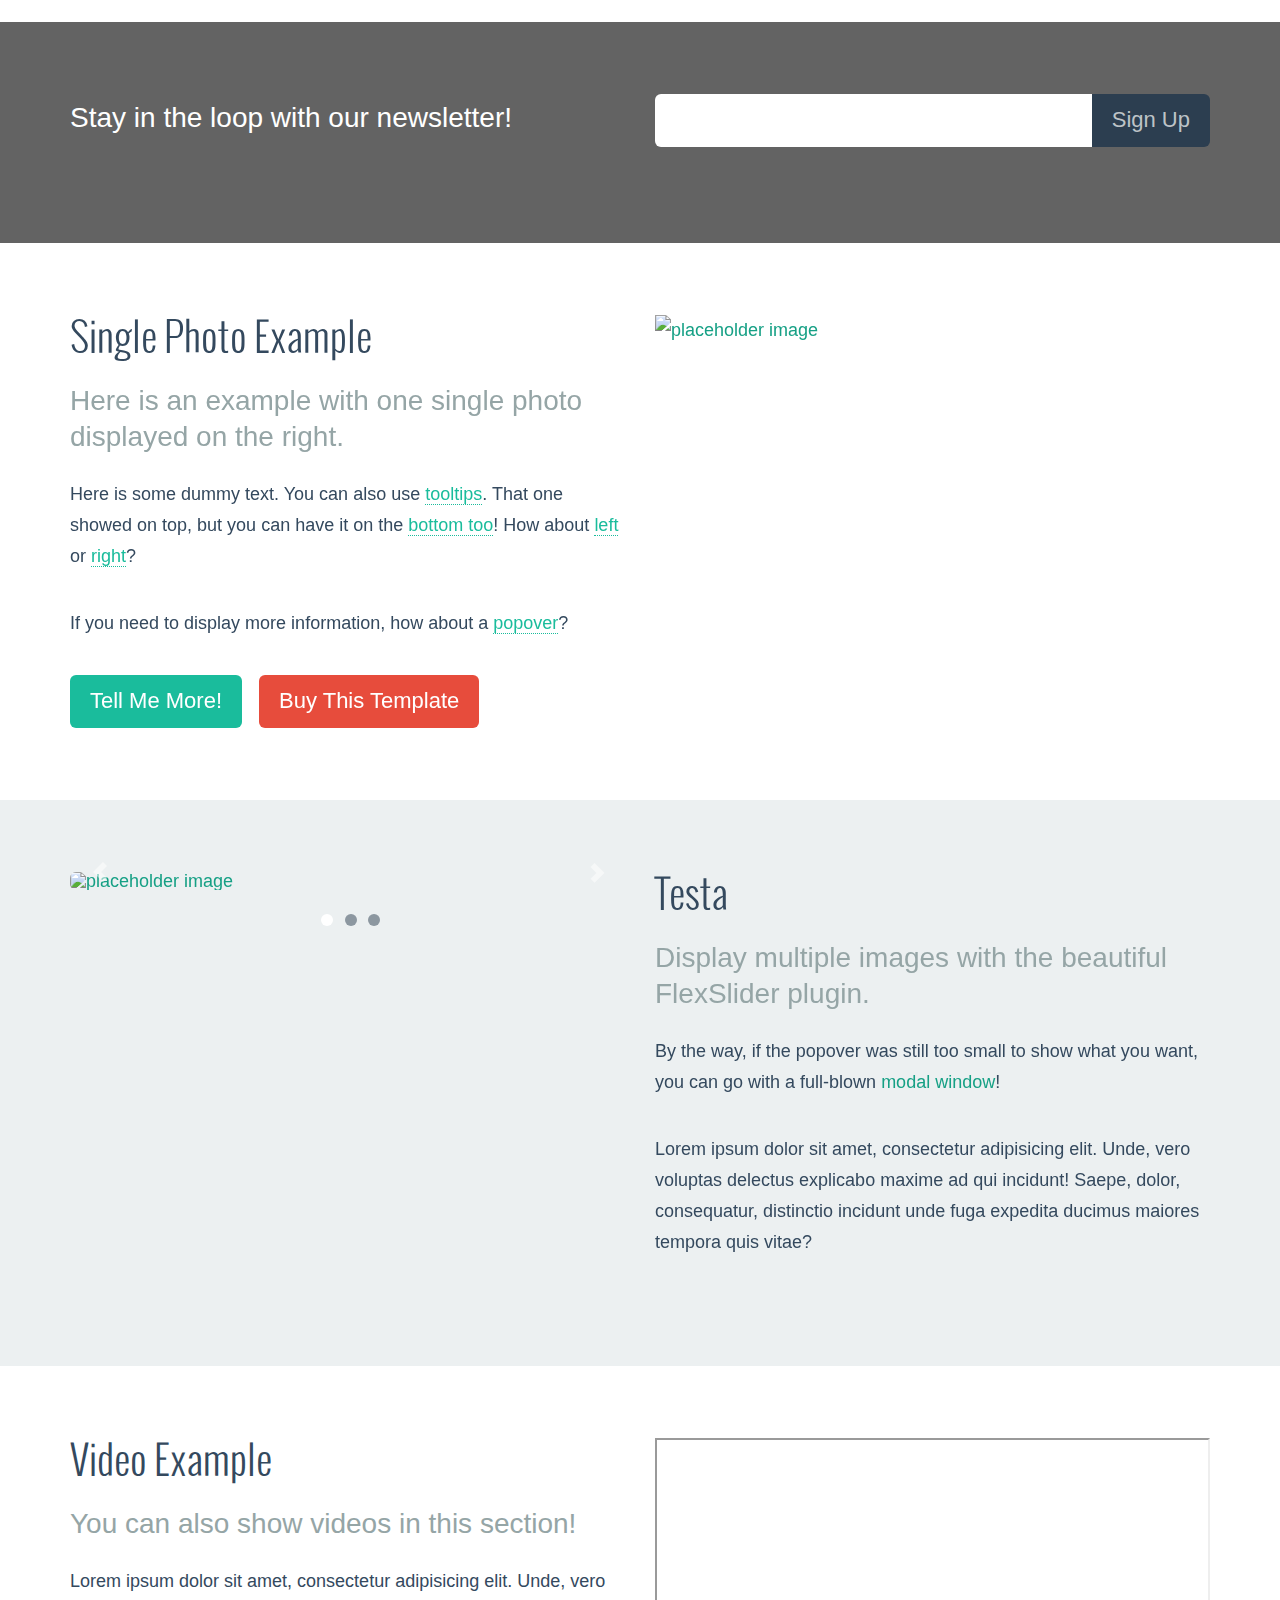
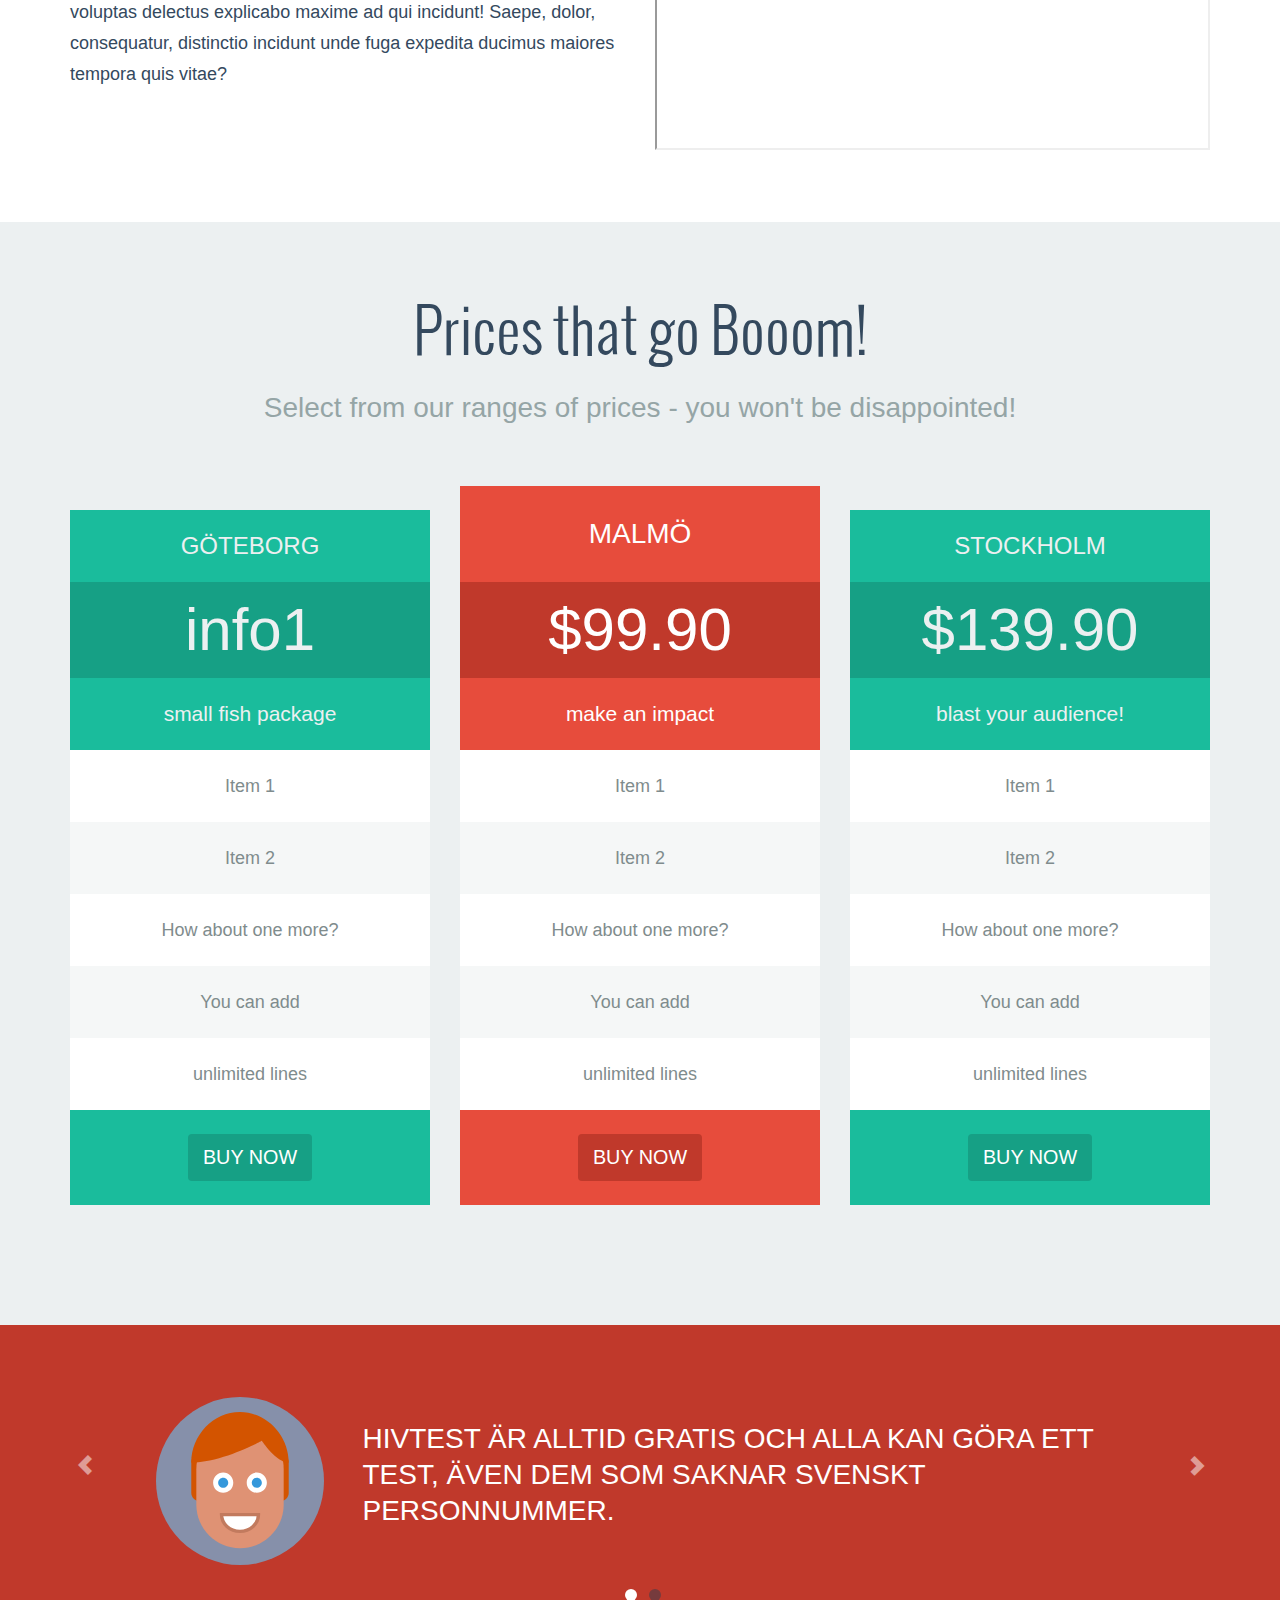
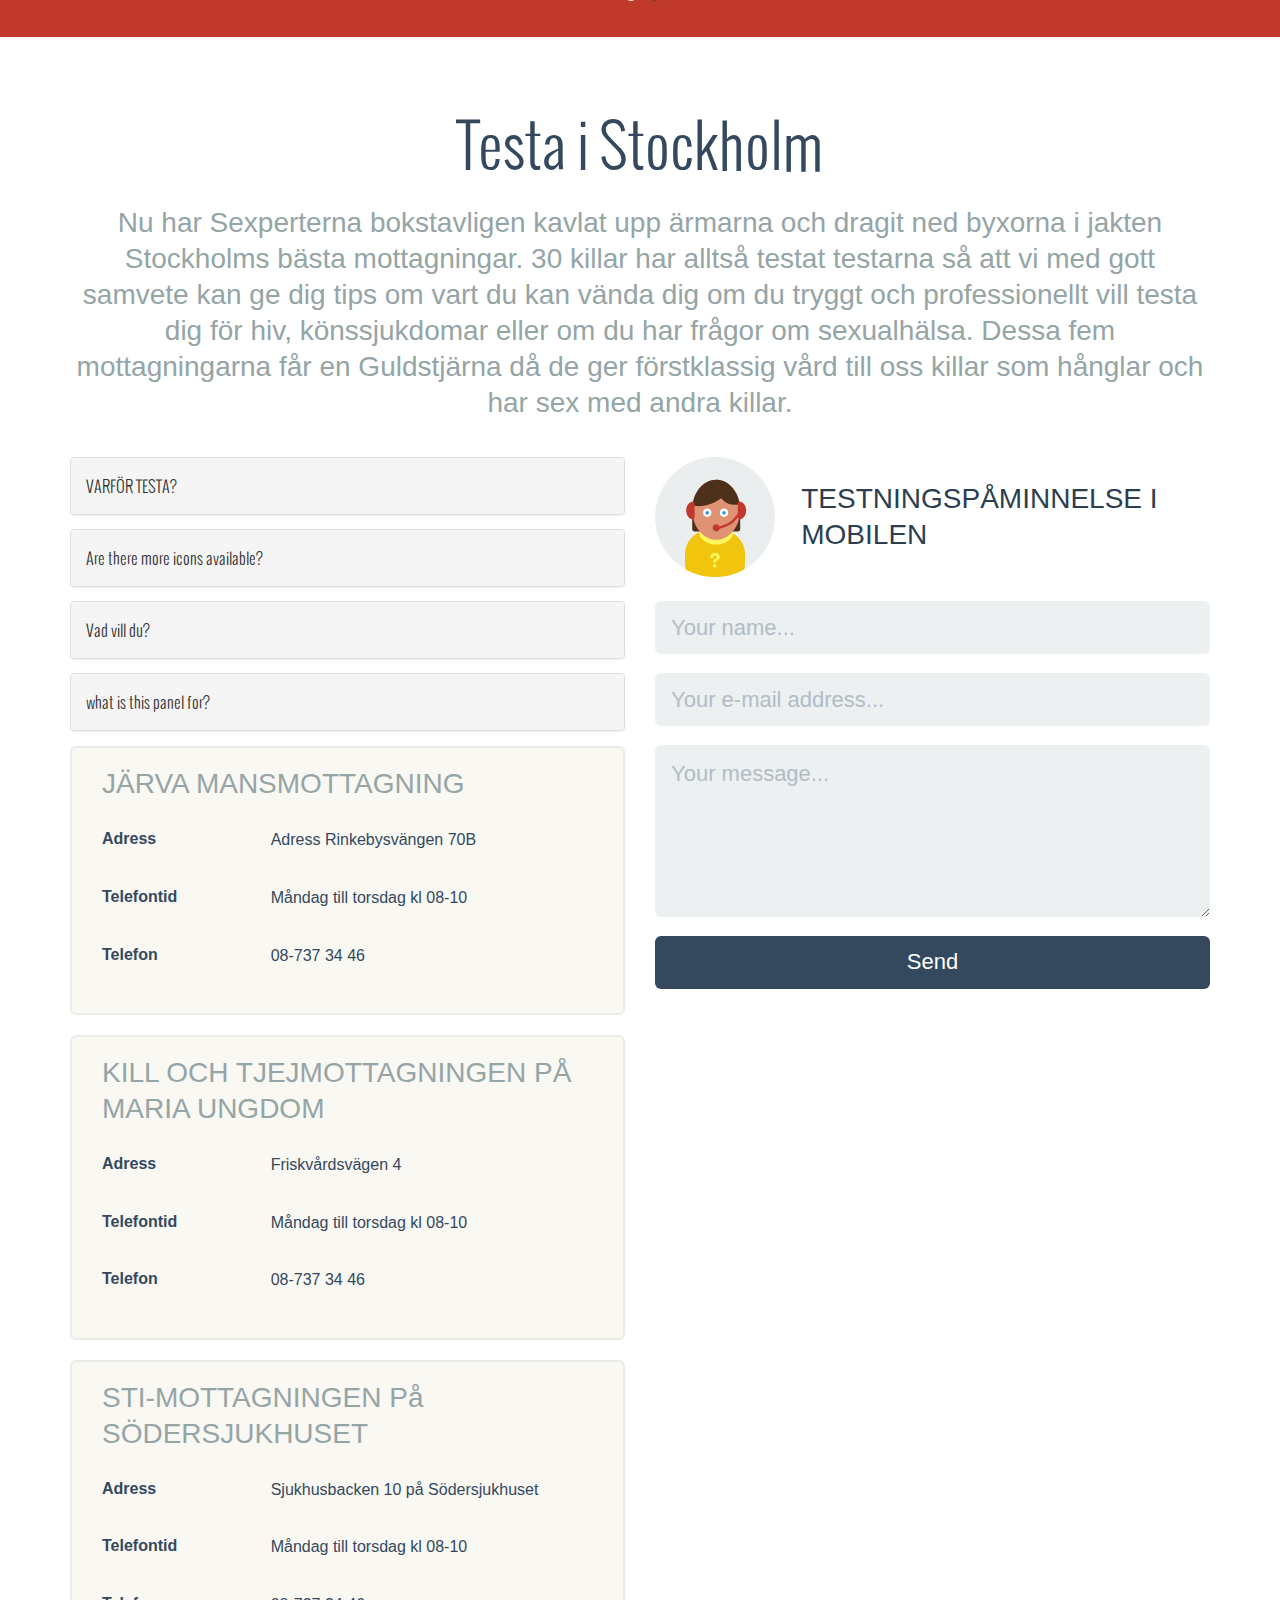
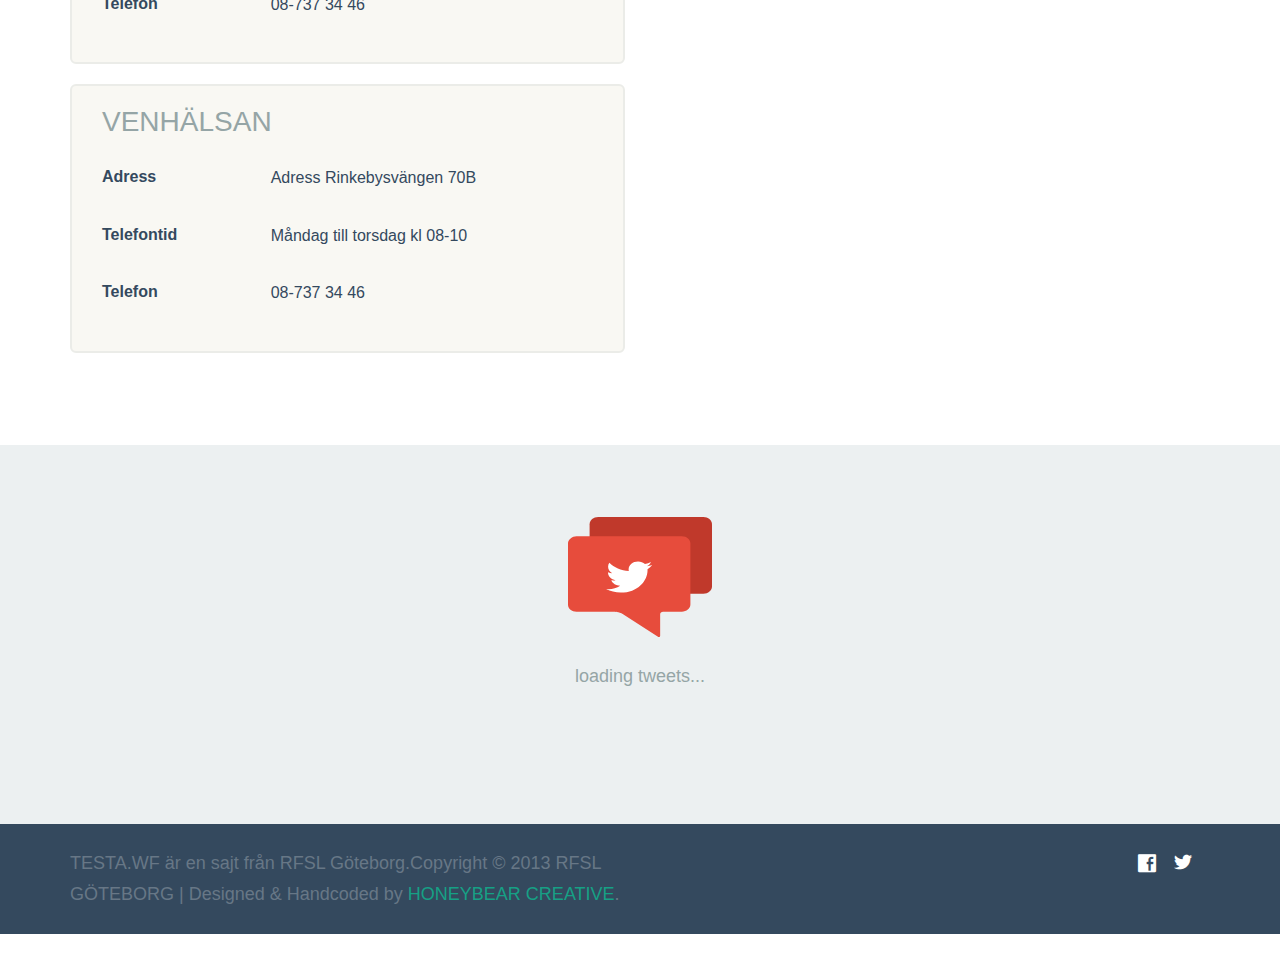
==== commit 8926f023: "commit 6" ====
--- a/index.html
+++ b/index.html
@@ -231,86 +231,7 @@
 
 
 
-    <!--/////////////////////////////////////// GALLERY SECTION ////////////////////////////////////////-->
-
-    <section id="gallery">
-
-        <div class="container">
-
-             <header>
-                <h1>KILLARNA</h1>
-                <p class="lead">Because one image will always be better than a thousand words.</p>
-            </header>
-
-            <!--////////// Sortable Gallery Filters //////////-->
-            <div id="filters" class="gallery-filter">
-                <select>
-                    <option value="*">All</option>
-                    <option value=".kittens">Kittens</option>
-                    <option value=".food-drinks">Food & Drinks</option>
-                    <option value=".urban">Urban</option>
-                    <option value=".sports">Sports</option>
-                </select>    
-            </div>
-            <!--////////// end of Sortable Gallery Filters //////////-->
-
-            <div id="gallery-items">
-
-                <div class="col-lg-3 col-md-4 col-xs-6 gallery-item gallery-popup all kittens">
-                    <a href="http://www.placehold.it/640x480"><img src="http://www.placehold.it/640x480" alt="gallery-image" class="img-responsive" /></a>
-                </div>
-
-                <div class="col-lg-3 col-md-4 col-xs-6 gallery-item gallery-popup all food-drinks">
-                    <a href="http://www.placehold.it/640x480"><img src="http://www.placehold.it/640x480" alt="gallery-image" class="img-responsive" /></a>
-                </div>
-
-                <div class="col-lg-3 col-md-4 col-xs-6 gallery-item gallery-popup all kittens food-drinks">
-                    <a href="http://www.placehold.it/640x480"><img src="http://www.placehold.it/640x480" alt="gallery-image" class="img-responsive" /></a>
-                </div>
-
-                <div class="col-lg-3 col-md-4 col-xs-6 gallery-item gallery-popup all urban">
-                    <a href="http://www.placehold.it/640x480"><img src="http://www.placehold.it/640x480" alt="gallery-image" class="img-responsive" /></a>
-                </div>
-
-                <div class="col-lg-3 col-md-4 col-xs-6 gallery-item gallery-popup all sports">
-                    <a href="http://www.placehold.it/640x480"><img src="http://www.placehold.it/640x480" alt="gallery-image" class="img-responsive" /></a>
-                </div>
-
-                <div class="col-lg-3 col-md-4 col-xs-6 gallery-item gallery-popup all food-drinks">
-                    <a href="http://www.placehold.it/640x480"><img src="http://www.placehold.it/640x480" alt="gallery-image" class="img-responsive" /></a>
-                </div>
-
-                <div class="col-lg-3 col-md-4 col-xs-6 gallery-item gallery-popup all sports food-drinks kittens">
-                    <a href="http://www.placehold.it/640x480"><img src="http://www.placehold.it/640x480" alt="gallery-image" class="img-responsive" /></a>
-                </div>
-
-                <div class="col-lg-3 col-md-4 col-xs-6 gallery-item gallery-popup all sports">
-                    <a href="http://www.placehold.it/640x480"><img src="http://www.placehold.it/640x480" alt="gallery-image" class="img-responsive" /></a>
-                </div>
-
-                <div class="col-lg-3 col-md-4 col-xs-6 gallery-item gallery-popup all urban">
-                    <a href="http://www.placehold.it/640x480"><img src="http://www.placehold.it/640x480" alt="gallery-image" class="img-responsive" /></a>
-                </div>
-
-                <div class="col-lg-3 col-md-4 col-xs-6 gallery-item gallery-popup all urban food-drinks">
-                    <a href="http://www.placehold.it/640x480"><img src="http://www.placehold.it/640x480" alt="gallery-image" class="img-responsive" /></a>
-                </div>
-
-                <div class="col-lg-3 col-md-4 col-xs-6 gallery-item gallery-popup all kittens">
-                    <a href="http://www.placehold.it/640x480"><img src="http://www.placehold.it/640x480" alt="gallery-image" class="img-responsive" /></a>
-                </div>
-
-                <div class="col-lg-3 col-md-4 col-xs-6 gallery-item gallery-popup all sports urban">
-                    <a href="http://www.placehold.it/640x480"><img src="http://www.placehold.it/640x480" alt="gallery-image" class="img-responsive" /></a>
-                </div>
-
-            </div>
-
-        </div><!-- /container -->
-
-    </section>
-
-    <!--/////////////////////////////////////// end GALLERY SECTION ////////////////////////////////////////-->
+    
 
 
 
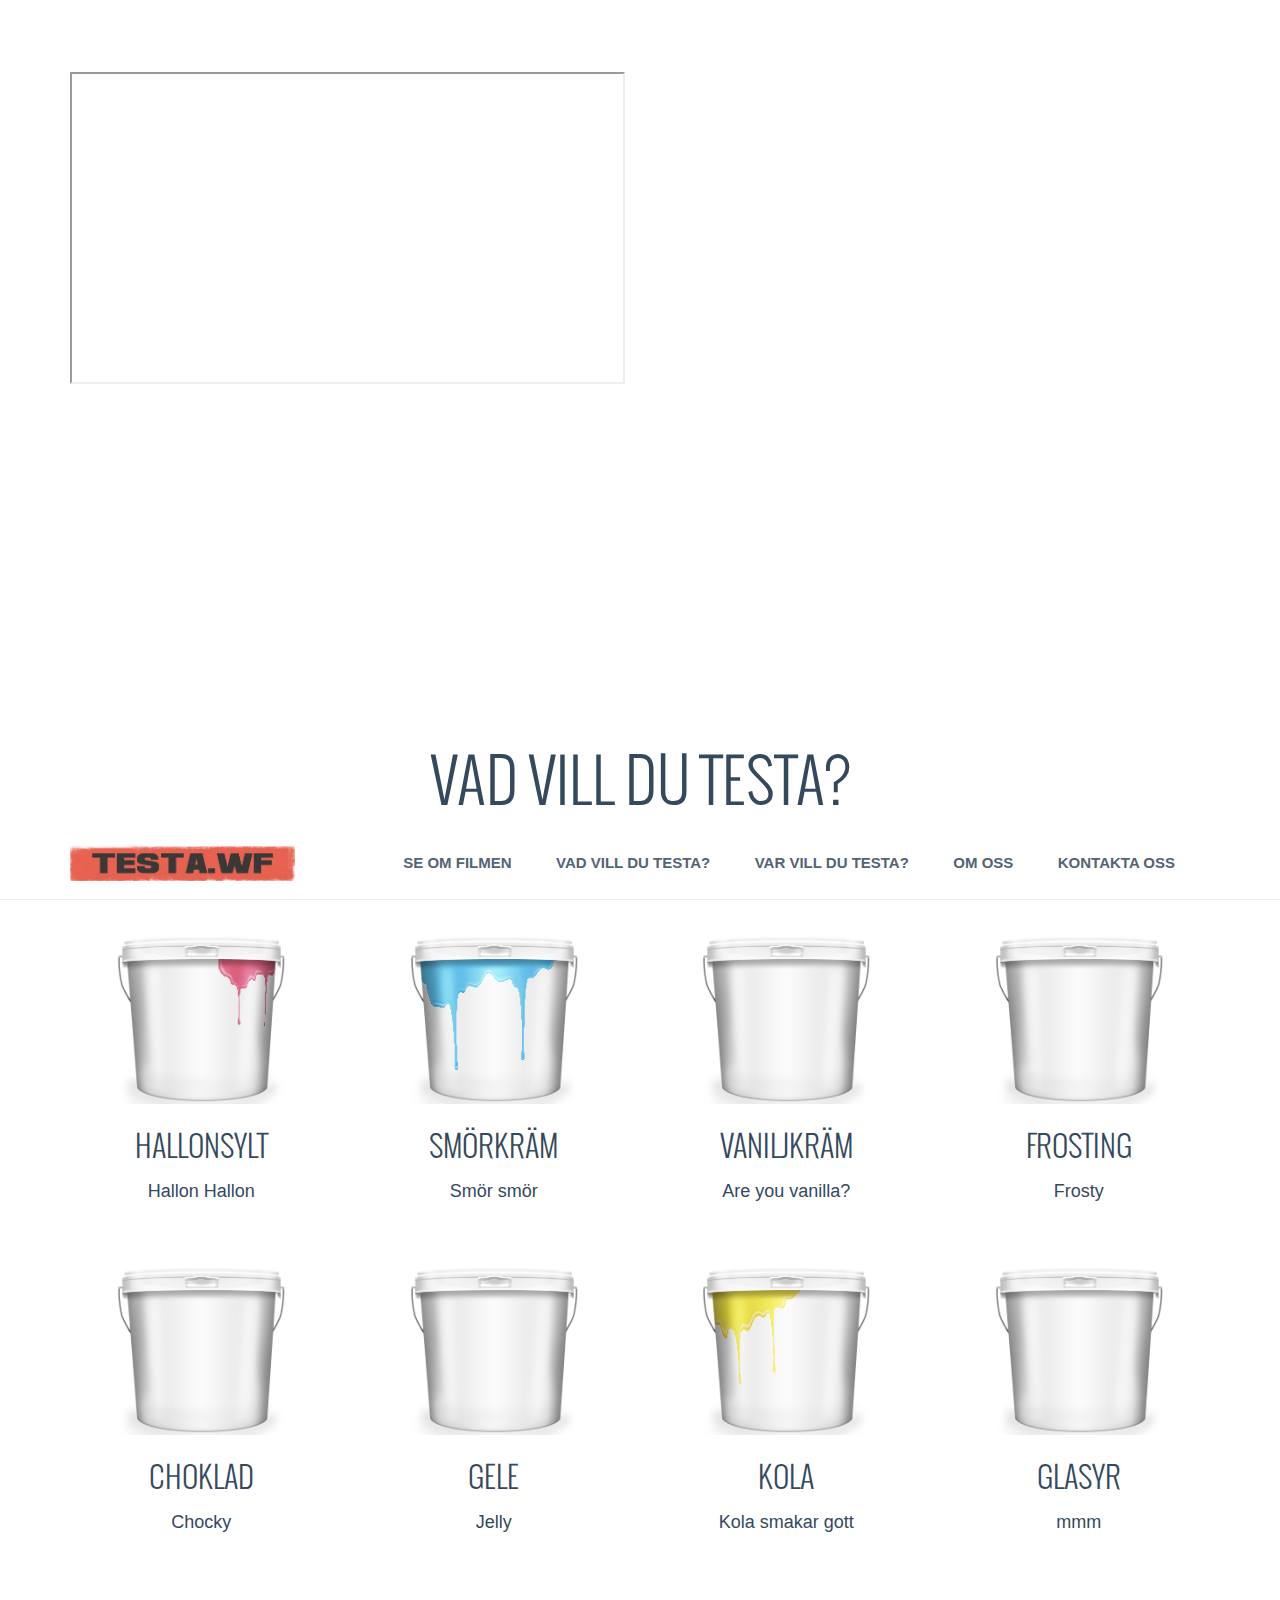
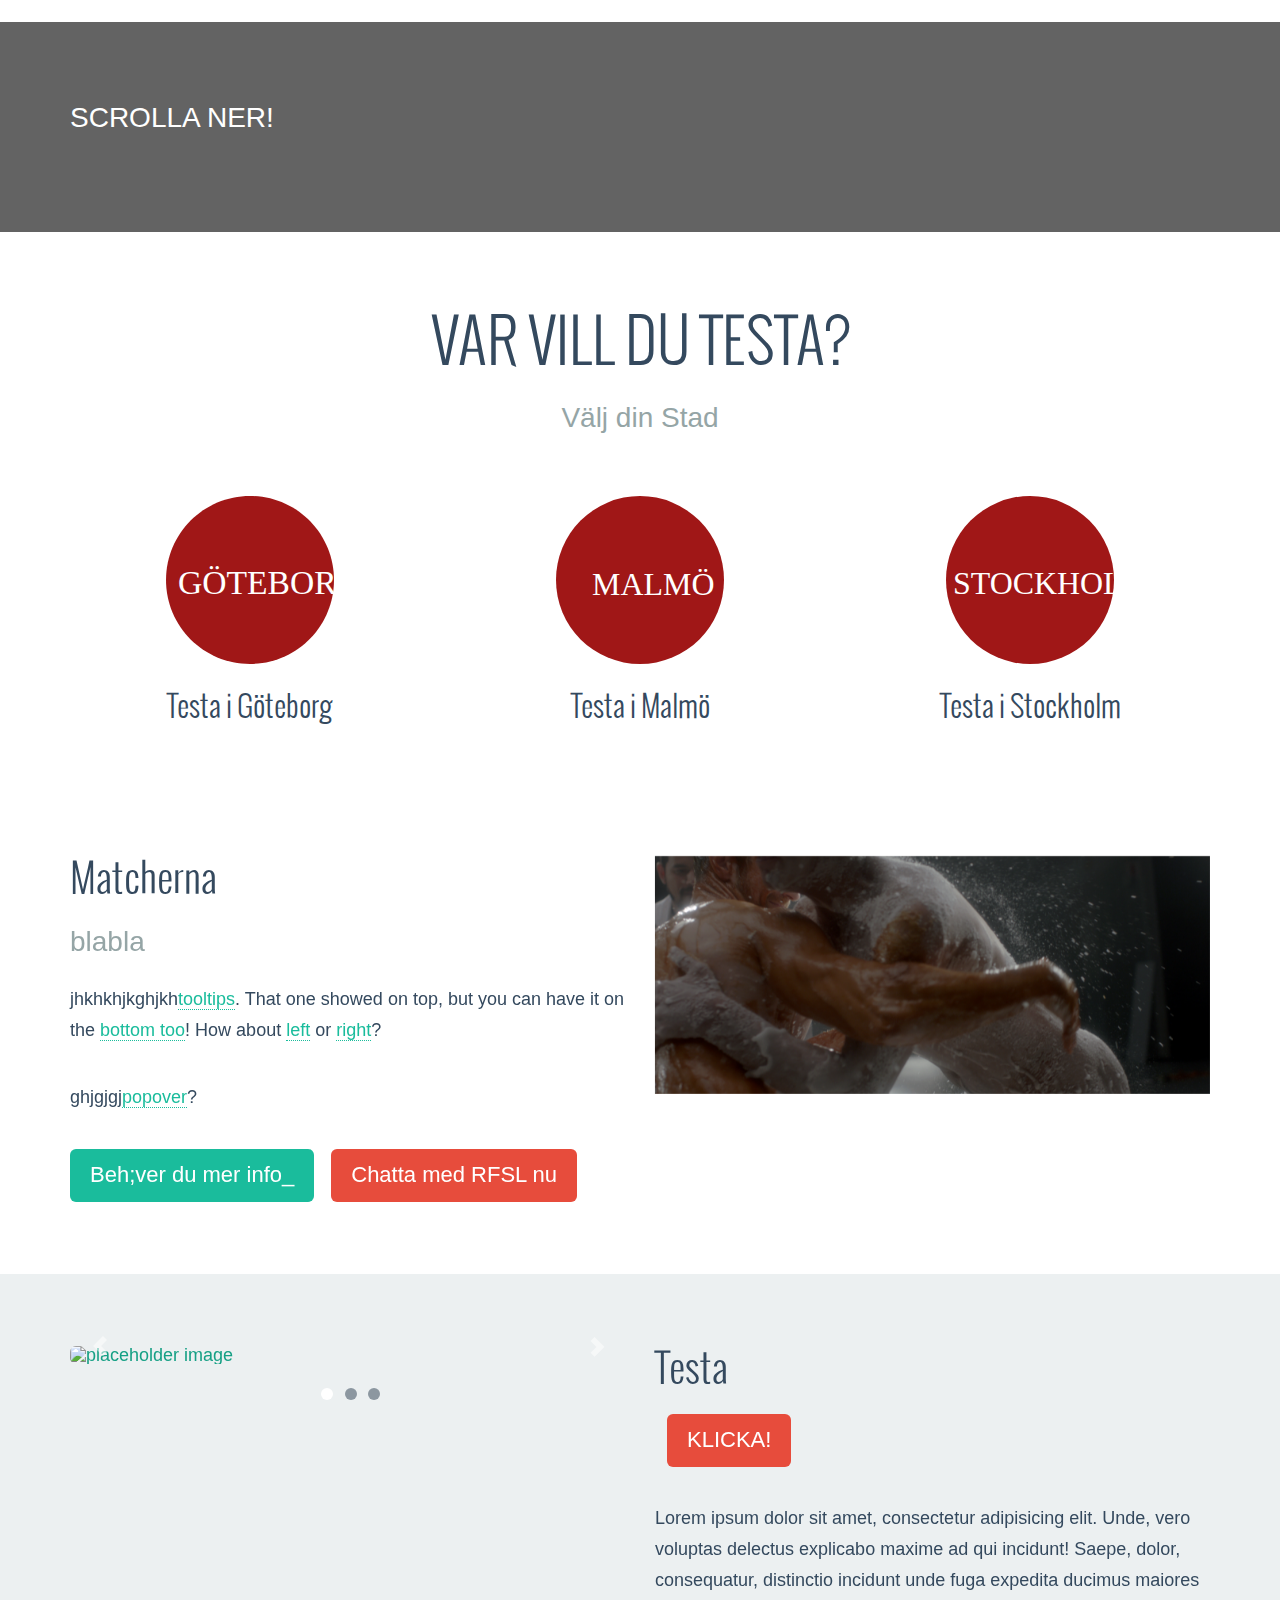
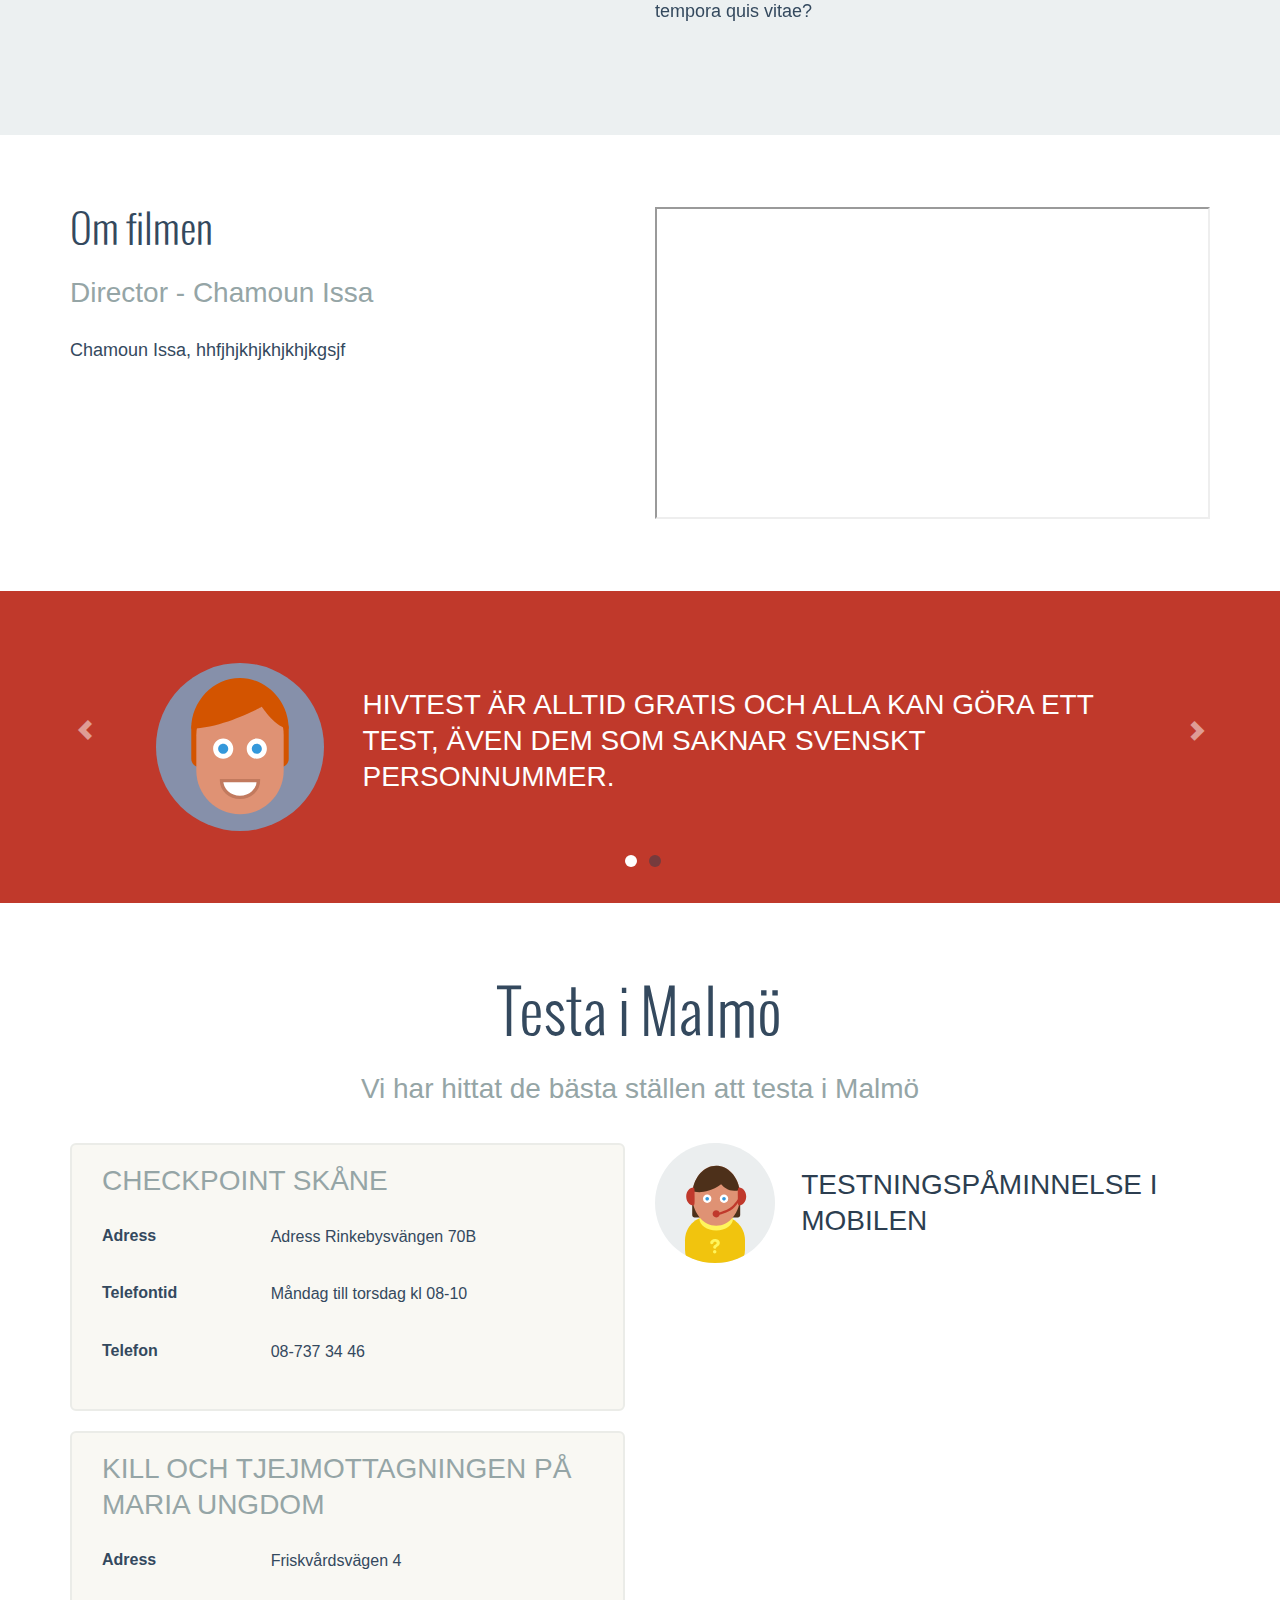
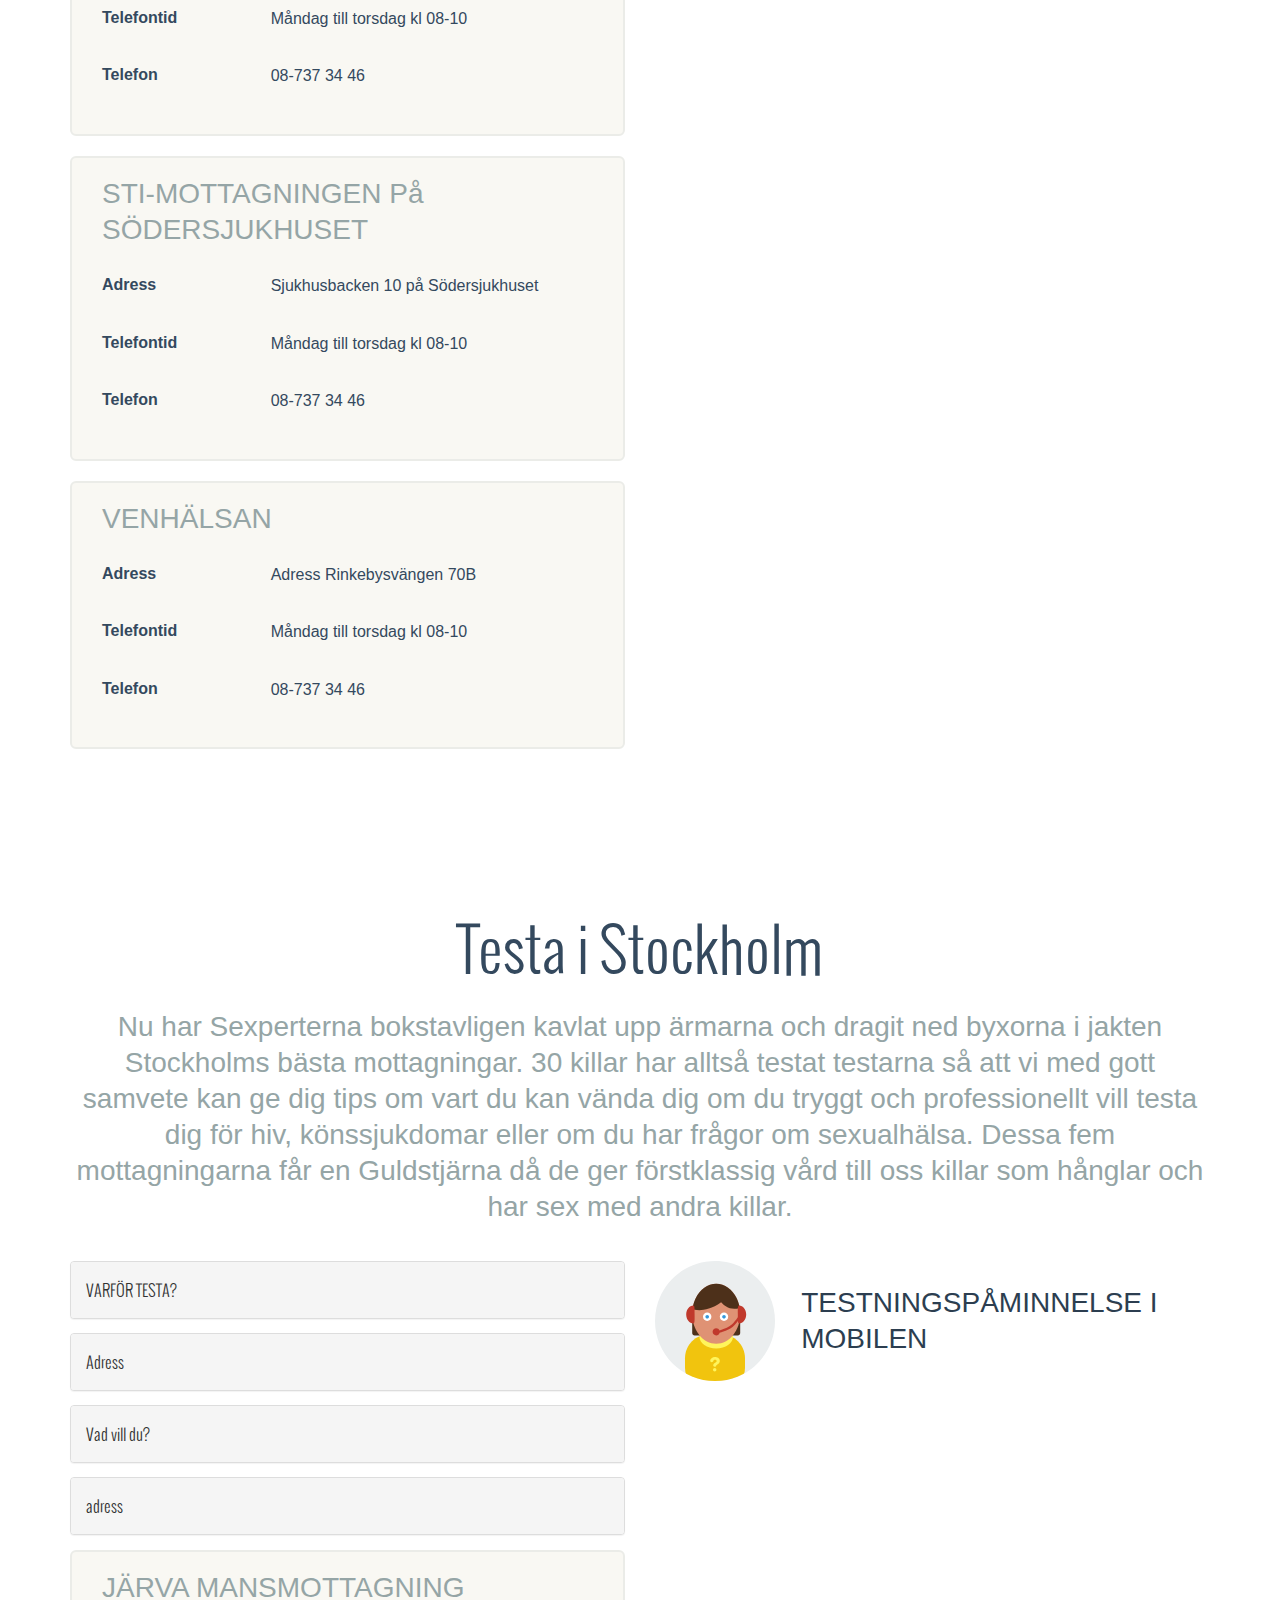
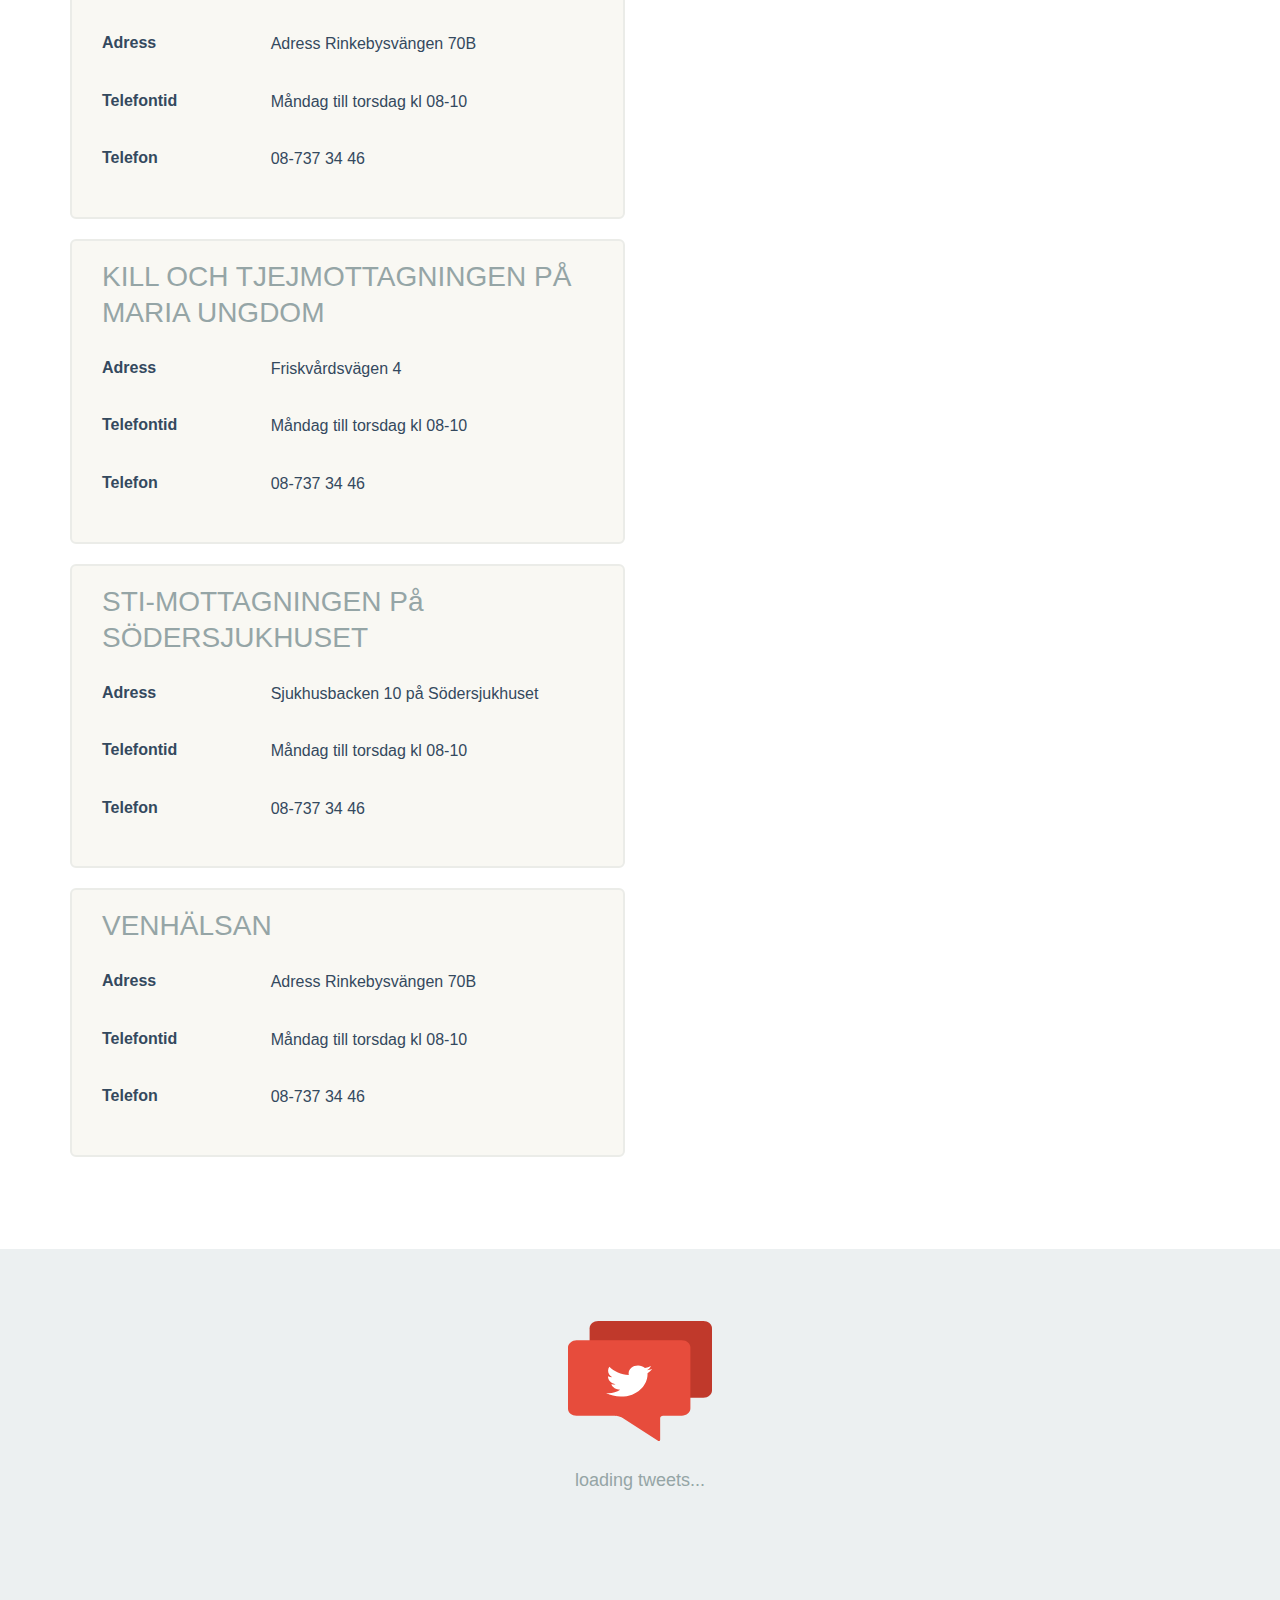
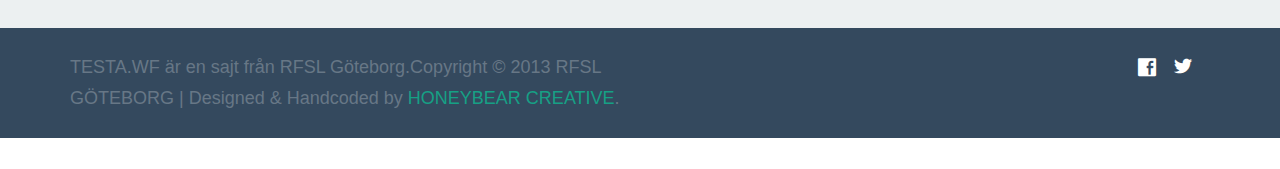
==== commit 3800e573: "Commit 7" ====
--- a/index.html
+++ b/index.html
@@ -22,7 +22,7 @@
 
     <!--///////////////////////////////////////// PARALLAX BACKGROUND ////////////////////////////////////////-->
 
-    <!-- image is set in the CSS as a background image -->
+    
     <div id="parallax"></div>
 
     <!--///////////////////////////////////////// end PARALLAX BACKGROUND ////////////////////////////////////////-->
@@ -49,23 +49,13 @@
 
                         <ul class="nav pull-right">
 
-                            <!-- Menu items go here -->
+                            <!-- Nav -->
                             <li class="active hidden"><a href="#home">Hem</a></li>
                             <li><a href="#features">SE OM FILMEN</a></li>
                             <li><a href="#gallery">VAD VILL DU TESTA?</a></li>
                             <li><a href="#info">VAR VILL DU TESTA?</a></li>
                             <li><a href="#pricing">OM OSS</a></li>
                             <li><a href="#testimonials">KONTAKTA OSS</a></li>
-                            
-        
-                            <!-- If you want sub-menu items, do them like this
-                            <li>
-                                <ul>
-                                  <li><a href="#">Item 1</a></li>
-                                  <li><a href="#">Item 2</a></li>
-                                </ul>
-                            </li> 
-                            You just need to delete these comment lines -->
                         </ul>
 
                     </div><!-- /nav-collapse -->
@@ -86,12 +76,10 @@
         <div class="container">
             <div class="row">
 
-                <div class="col-md-6 intro">
-                    <img src="images/logo.png" alt="Testa.wf Logga">
-                    
-                    <a href="#features" class="btn btn-hg btn-primary">Se om filmen</a>
-                    <a href="#gallery" class="btn btn-hg btn-inverse inline">vad vill du testa?</a>
-                </div>
+              <div class="col-md-6 gallery-popup fitvids">
+                 <iframe src="http://player.vimeo.com/video/4240369?title=0&amp;byline=0&amp;portrait=0" width="500" height="281" allowFullScreen></iframe>
+               </div>
+
 
             </div><!-- /row -->
         </div><!-- /container -->
@@ -102,7 +90,7 @@
 
 
 
-    <!--/////////////////////////////////////// FEATURES SECTION ////////////////////////////////////////-->
+    <!--/////////////////////////////////////// FLAVOURS SECTION ////////////////////////////////////////-->
 
     <section id="features">
 
@@ -118,7 +106,7 @@
                 <!-- Feature Item 1 -->
                 <div class="col-md-3 text-center">
                     <div class="feature-icon">
-                        <img src="images/bucket_hallon.png" alt=" testa hallonsylt" />
+                        <img src="images/bucket_hallon.png" alt="testa hallonsylt" />
                     </div>
                     <h4>HALLONSYLT</h4>
                     <p>Hallon Hallon</p>
@@ -191,10 +179,10 @@
 
     </section>
 
-    <!--/////////////////////////////////////// end FEATURES SECTION ////////////////////////////////////////-->
-
-
-    <!--//////////////////////////////////////// NEWSLETTER SECTION ////////////////////////////////////////-->
+    <!--/////////////////////////////////////// end FLAVOURS SECTION ////////////////////////////////////////-->
+
+
+    <!--//////////////////////////////////////// change this ////////////////////////////////////////-->
 
     <section id="newsletter">
 
@@ -202,24 +190,11 @@
             <div class="row">
 
                 <div class="col-md-6">
-                    <p class="lead">Stay in the loop with our newsletter!</p>
+                    <p class="lead">SCROLLA NER!</p>
                 </div>
                 
                 <div class="col-md-6">
 
-                    <!--////////// Newsletter Form //////////-->
-                    <form id="newsletter-signup">
-                        <div class="input-group">
-                          <input type="text" name="e-mail" id="e-mail" class="form-control input-hg">
-                          <span class="input-group-btn">
-                            <button class="btn btn-inverse btn-hg" type="submit" name="submit">Sign Up</button>
-                          </span>
-                        </div><!-- /input-group -->
-                    </form>
-                    <!--////////// end of Newsletter Form ///////////-->
-
-                     <div id="error-info"></div><!-- Error notification for newsletter signup form -->
-
                 </div>
 
             </div><!-- /row -->
@@ -227,39 +202,73 @@
 
     </section>
     
-    <!--//////////////////////////////////////// end NEWSLETTER SECTION ////////////////////////////////////////-->
-
-
-
-    
+    <!--//////////////////////////////////////// end MIDSECTION ??////////////////////////////////////////-->
+
+<section id="features">
+
+        <div class="container">
+
+            <header>
+                <h1>VAR VILL DU TESTA?</h1>
+                <p class="lead">Välj din Stad</p>
+            </header>
+
+            <div class="row">
+                
+                <!-- Testa i Göteborg -->
+                <div class="col-md-4 text-center">
+                    <div class="feature-icon">
+                       <img src="images/icons/key.svg" alt="Testa i Göteborg" />
+                    </div>
+                    <h4>Testa i Göteborg</h4>
+                </div>
+
+                <!-- Testa i Malmö -->
+                <div class="col-md-4 text-center">
+                    <div class="feature-icon">
+                        <img src="images/icons/magic.svg" alt="Testa i Malmö" />
+                    </div>
+                    <h4>Testa i Malmö</h4>
+                    
+                </div>
+
+                <!-- Testa i Stockholm -->
+                <div class="col-md-4 text-center">
+                    <div class="feature-icon">
+                        <img src="images/icons/rocket.svg" alt="Testa i Stockholm" />
+                    </div>
+                    <h4>Testa i Stockholm</h4>
+                    
+                </div>
+
+            </div><!-- /row -->
+        </div><!-- /container -->
+
+    </section>
 
 
 
     <!--/////////////////////////////////////// INFO SECTION ////////////////////////////////////////-->
 
     <section id="info">
-
-        <!--/////////// Info section alternates with white and gray backgrounds. Let's start with a white! //////////-->
         <div class="info-section-white">
-
             <div class="container">
                 <div class="row">
-
                     <div class="col-md-6 pull-right gallery-popup">
-                        <a href="http://www.placehold.it/640x480"><img src="http://www.placehold.it/640x480" alt="placeholder image" class="img-responsive"></a>
+                        <a href="http://www.placehold.it/640x480"><img src="images/background.png" alt="placeholder image" class="img-responsive"></a>
                     </div> 
 
                     <div class="col-md-6 pull-left">
-                        <h3>Single Photo Example</h3>
-
-                        <p class="lead">Here is an example with one single photo displayed on the right.</p>
-
-                        <p>Here is some dummy text. You can also use <span class="tooltip-trigger" data-toggle="tooltip" title="Hey, i'm a top tooltip!">tooltips</span>. That one showed on top, but you can have it on the <span class="tooltip-trigger" data-toggle="tooltip" data-placement="bottom" title="Bottom is better, guys!">bottom too</span>! How about <span class="tooltip-trigger" data-toggle="tooltip" data-placement="left" title="Left is the way to go.">left</span> or <span class="tooltip-trigger" data-toggle="tooltip" data-placement="right" title="Shut up, i'm right!">right</span>?</p>
-
-                        <p>If you need to display more information, how about a <span class="popover-trigger" data-toggle="popover" data-placement="top" title="Hey, i'm a popover." data-content="I make those little tooltips look ridiculous!">popover</span>?</p>
+                        <h3>Matcherna</h3>
+
+                        <p class="lead">blabla</p>
+
+                        <p>jhkhkhjkghjkh<span class="tooltip-trigger" data-toggle="tooltip" title="HIV TESTA NU!">tooltips</span>. That one showed on top, but you can have it on the <span class="tooltip-trigger" data-toggle="tooltip" data-placement="bottom" title="Bottom is better, guys!">bottom too</span>! How about <span class="tooltip-trigger" data-toggle="tooltip" data-placement="left" title="Left is the way to go.">left</span> or <span class="tooltip-trigger" data-toggle="tooltip" data-placement="right" title="Shut up, i'm right!">right</span>?</p>
+
+                        <p>ghjgjgj<span class="popover-trigger" data-toggle="popover" data-placement="top" title="Jag vill veta mer" data-content="Bli medlem i RFSL Göteborg">popover</span>?</p>
                         
-                        <a href="#slideshow" class="btn btn-primary btn-hg">Tell Me More!</a>
-                        <a href="http://www.themeforest.net/user/simonswiss?ref=simonswiss" class="btn btn-danger btn-hg inline">Buy This Template</a>
+                        <a href="#slideshow" class="btn btn-primary btn-hg">Beh;ver du mer info_</a>
+                        <a href="http://www.rfsl.se/goteborg/" class="btn btn-danger btn-hg inline">Chatta med RFSL nu</a>
                     </div> 
 
                 </div><!-- /row -->
@@ -297,8 +306,8 @@
                                     
                                     <!-- Here's how you add a caption -->
                                     <div class="carousel-caption">
-                                        <h4>You can add captions</h4>
-                                        <p>Kudos to <a href="#" target="_blank">Author Link</a> for the wonderful illustrations!</p>
+                                        <h4>blala</h4>
+                                        <p>bla<a href="#" target="_blank">blabla</a> RFSL</p>
                                     </div><!-- /caption -->
 
                                 </div>
@@ -306,7 +315,7 @@
 
                                 <!--////////// Carousel Item 2 //////////-->
                                 <div class="item gallery-popup">
-                                    <a href="http://www.placehold.it/640x480"><img src="http://www.placehold.it/640x480" alt="placeholder image" class="img-responsive"></a>
+                                    <a href="http://www.placehold.it/640x480"><img src="images/background.png" alt="placeholder image" class="img-responsive"></a>
                                 </div>
                                 <!--////////// end of Carousel Item 2 //////////-->
                           
@@ -322,8 +331,9 @@
 
                     <div class="col-md-6">
                         <h3>Testa</h3>
-                        <p class="lead">Display multiple images with the beautiful FlexSlider plugin.</p>
-                        <p class="modal-trigger">By the way, if the popover was still too small to show what you want, you can go with a full-blown <a data-toggle="modal" href="#myModal">modal window</a>!</p>
+                        
+					<p class="modal-trigger">
+                      <a data-toggle="modal"href="#myModal" class="btn btn-danger btn-hg inline">KLICKA!</a>
 
                         <!--////////// MODAL POP //////////-->
                         <div class="modal fade" id="myModal" tabindex="-1" role="dialog" aria-hidden="true">
@@ -338,24 +348,30 @@
                                 <!-- Columns within the modal window -->
                                 <div class="row">
                                     <div class="col-md-3">
-                                        <img src="images/icons/shield.svg" alt="" />
+                                        <img src="images/icons/shield.svg" alt="Varför testa?" />
                                     </div>
                                     
                                     <div class="col-md-9">
-                                        <p class="lead">Booom! Now we're talking. Imagine all the things you could say in a big modal window like this!</p>       
+                                        <p class="lead">"Att vilja testa och vilja veta är drivkrafter som bidrar till människors välbefinnande"</p>       
                                     </div>
                                 </div>
                                  
-                                 <p>Lorem ipsum dolor sit amet, consectetur adipisicing elit. Voluptatibus, omnis, sunt illum et minima facilis rerum eaque ullam quasi aperiam soluta beatae vero atque pariatur ab ad temporibus accusamus necessitatibus.</p>
+                                 <p>Den som har kunskap om sin situation kan fatta beslut som den själv tjänar på. Att göra ett hivtest går snabbt och skänker kunskap som är viktig för den egna hälsan. Diagnos och medicinering av hiv sänker virusmängden och gynnar immunförsvaret.</p>
+					<p>Den som idag testar positivt för hiv kan (för det mesta) leva ett fullgott liv med god hälsa. Ökad livslängd för hivpositiva leder till att antalet hivpositiva successivt ökar i Sverige. Efter diagnos kan den som är hivpositiv leva vidare tillsammans med sina sexpartners, kärlekspartners och barn. Dessutom innebär medicinering en drastisk minskning av risken att föra vidare viruset till nära och kära</p>
+					<p>Dagens mediciner kan få virusmängden att sjunka till nivåer som inte är mätbara. Ändå avlider fortfarande personer i västvärlden på grund av att de har hiv men saknar diagnos. Dessa liv skulle kunna räddas om de berörda fick kunskap om sin status. Inga test är onödiga.</p>
+					<blockquote>Det är bakgrund mot detta som hivtest alltid är gratis och alla kan göra ett test, även dem som saknar svenskt personnummer.</blockquote>
+					<p>Den som våndas över att vänta på besked kan be om att få sitt testresultat extra snabbt. Ofta finns sådana möjligheter på testningsställen. Testanalys kan prioriteras för den som är väldigt orolig</p>
+                                <blockquote>Svar kan ofta delges nästa dag eller redan samma dag för den som ber om det</blockquote>
+
                                 </div>
                                 <div class="modal-footer">
-                                  <button type="button" class="btn btn-primary" data-dismiss="modal">Hell Yeah!</button>
+                                  <button type="button" class="btn btn-primary" data-dismiss="modal">GÅ VIDARE</button>
                                   <button type="button" class="btn btn-danger" data-dismiss="modal">Close Window</button>
                                 </div>
                               </div><!-- /.modal-content -->
                             </div><!-- /.modal-dialog --> 
                         </div>
-                        <!--////////// MODAL WINDOW EXAMPLE //////////-->
+                        <!--////////// MODAL POP END //////////-->
 
                         <p>Lorem ipsum dolor sit amet, consectetur adipisicing elit. Unde, vero voluptas delectus explicabo maxime ad qui incidunt! Saepe, dolor, consequatur, distinctio incidunt unde fuga expedita ducimus maiores tempora quis vitae?</p>
                     </div> 
@@ -375,9 +391,9 @@
                     </div>
 
                     <div class="col-md-6 pull-left">
-                        <h3>Video Example</h3>
-                        <p class="lead">You can also show videos in this section!</p>
-                        <p>Lorem ipsum dolor sit amet, consectetur adipisicing elit. Unde, vero voluptas delectus explicabo maxime ad qui incidunt! Saepe, dolor, consequatur, distinctio incidunt unde fuga expedita ducimus maiores tempora quis vitae?</p>
+                        <h3>Om filmen</h3>
+                        <p class="lead">Director - Chamoun Issa</p>
+                        <p>Chamoun Issa, hhfjhjkhjkhjkhjkgsjf</p>
                     </div> 
 
                 </div><!-- /row -->
@@ -388,100 +404,6 @@
     </section>
 
     <!--/////////////////////////////////////// end INFO SECTION ////////////////////////////////////////-->
-
-
-
-    <!--/////////////////////////////////////// PRICING SECTION ////////////////////////////////////////-->
-    <section id="pricing">
-
-        <div class="container">
-
-            <header>
-                <h1>Prices that go Booom!</h1>
-                <p class="lead">Select from our ranges of prices - you won't be disappointed!</p>
-            </header>
-
-            <div class="row">  
-
-                <div class="col-md-4">
-                    <div class="pricing-box">
-                        <div class="pricing-heading">
-                            GÖTEBORG
-                        </div><!-- end pricing-heading -->
-                        <div class="pricing-price">
-                            info1
-                        </div><!-- end pricing-price -->
-                        <div class="pricing-description">
-                            small fish package
-                        </div><!-- end pricing-description -->
-                        <ul class="pricing-list">
-                            <li>Item 1</li>
-                            <li>Item 2</li>
-                            <li>How about one more?</li>
-                            <li>You can add</li>
-                            <li>unlimited lines</li>
-                        </ul><!-- end pricing-list -->
-                        <div class="pricing-cta">
-                            <a class="btn btn-large btn-pricing">Buy Now</a>
-                        </div><!-- end pricing-cta -->
-                    </div><!-- end pricing-box -->
-                </div><!-- end col-md-4 -->
-
-                <div class="col-md-4">
-                    <div class="pricing-box popular">
-                        <div class="pricing-heading">
-                            MALMÖ
-                        </div><!-- end pricing-heading -->
-                        <div class="pricing-price">
-                            $99.90
-                        </div><!-- end pricing-price -->
-                        <div class="pricing-description">
-                            make an impact
-                        </div><!-- end pricing-description -->
-                        <ul class="pricing-list">
-                            <li>Item 1</li>
-                            <li>Item 2</li>
-                            <li>How about one more?</li>
-                            <li>You can add</li>
-                            <li>unlimited lines</li>
-                        </ul><!-- end pricing-list -->
-                        <div class="pricing-cta">
-                            <a class="btn btn-large btn-pricing-popular">Buy Now</a>
-                        </div><!-- end pricing-cta -->
-                    </div><!-- end pricing-box -->
-                </div><!-- end col-md-4 -->
-
-                <div class="col-md-4">
-                    <div class="pricing-box">
-                        <div class="pricing-heading">
-                            STOCKHOLM
-                        </div><!-- end pricing-heading -->
-                        <div class="pricing-price">
-                            $139.90
-                        </div><!-- end pricing-price -->
-                        <div class="pricing-description">
-                            blast your audience!
-                        </div><!-- end pricing-description -->
-                        <ul class="pricing-list">
-                            <li>Item 1</li>
-                            <li>Item 2</li>
-                            <li>How about one more?</li>
-                            <li>You can add</li>
-                            <li>unlimited lines</li>
-                        </ul><!-- end pricing-list -->
-                        <div class="pricing-cta">
-                            <a class="btn btn-large btn-pricing">Buy Now</a>
-                        </div><!-- end pricing-cta -->
-                    </div><!-- end pricing-box -->
-                </div><!-- end col-md-4 -->
-        
-            </div><!-- end row -->
-        </div><!-- end container -->
-
-    </section>
-
-    <!--/////////////////////////////////////// end PRICING SECTION ////////////////////////////////////////-->
-
 
 
     <!--/////////////////////////////////////// TESTIMONIALS SECTION ////////////////////////////////////////-->
@@ -507,7 +429,7 @@
                             <div class="col-md-2 col-md-offset-1">
 
                                 <div class="quote-icon">
-                                    <img src="images/icons/dude.svg" alt="" />
+                                    <img src="images/icons/dude.svg" alt="inforamtion om att hivtesta" />
                                 </div>
                             </div>
 
@@ -523,7 +445,7 @@
                             <div class="col-md-2 col-md-offset-1">
 
                                 <div class="quote-icon">
-                                    <img src="images/icons/girl.svg" alt="" />
+                                    <img src="images/icons/girl.svg" alt="information om att hivtesta" />
                                 </div>
                             </div>
 
@@ -548,9 +470,234 @@
 
     <!--/////////////////////////////////////// end TESTIMONIALS SECTION ////////////////////////////////////////-->
 
-
-
-    <!--/////////////////////////////////////// FAQ SECTION ////////////////////////////////////////-->
+    <!--/////////////////////////////////////// MALMÖ SECTION ////////////////////////////////////////-->
+
+    <section id="faq">
+
+        <div class="container">
+
+            <header>
+                <h1>Testa i Malmö</h1>
+                <p class="lead">Vi har hittat de bästa ställen att testa i Malmö</p>
+            </header>
+
+            <div class="row">
+
+                <div class="col-md-6">
+
+                            
+
+                    <div class="alert">
+                        
+                        <p class="lead">CHECKPOINT SKÅNE</p>
+                        <div class="row">
+                          
+                          <div class="col-md-4 col-xs-6 text-left">
+                            <strong>Adress</strong>
+                          </div>
+                          
+                          <div class="col-md-8 col-xs-6">
+                            <address>
+                              Adress Rinkebysvängen 70B<br>
+                            </address>
+                          </div>
+
+                        </div><!-- /row -->
+
+                        <div class="row">
+                          
+                          <div class="col-md-4 col-xs-6 text-left">
+                            <strong>Telefontid</strong>
+                          </div>
+                          
+                          <div class="col-md-8 col-xs-6">
+                            <address>
+                              Måndag till torsdag kl 08-10<br>
+                            </address>
+                          </div>
+
+                        </div><!-- /row -->
+
+                        <div class="row">
+                          
+                          <div class="col-md-4 col-xs-6 text-left">
+                            <strong>Telefon</strong>
+                          </div>
+                          
+                          <div class="col-md-8 col-xs-6">
+                            <address>
+                              08-737 34 46<br>
+                            </address>
+                          </div>
+						  
+                        </div><!-- /row -->
+
+                    </div><!-- /alert -->
+					
+					
+					<div class="alert">
+                        
+                        <p class="lead">KILL OCH TJEJMOTTAGNINGEN PÅ MARIA UNGDOM</p>
+                        <div class="row">
+                          
+                          <div class="col-md-4 col-xs-6 text-left">
+                            <strong>Adress</strong>
+                          </div>
+                          
+                          <div class="col-md-8 col-xs-6">
+                            <address>
+                              Friskvårdsvägen 4<br>
+                            </address>
+                          </div>
+
+                        </div><!-- /row -->
+
+                        <div class="row">
+                          
+                          <div class="col-md-4 col-xs-6 text-left">
+                            <strong>Telefontid</strong>
+                          </div>
+                          
+                          <div class="col-md-8 col-xs-6">
+                            <address>
+                              Måndag till torsdag kl 08-10<br>
+                            </address>
+                          </div>
+
+                        </div><!-- /row -->
+
+                        <div class="row">
+                          
+                          <div class="col-md-4 col-xs-6 text-left">
+                            <strong>Telefon</strong>
+                          </div>
+                          
+                          <div class="col-md-8 col-xs-6">
+                            <address>
+                              08-737 34 46<br>
+                            </address>
+                          </div>
+
+                        </div><!-- /row -->
+
+                    </div><!-- /alert -->
+                    <div class="alert">
+                        
+                        <p class="lead">STI-MOTTAGNINGEN På SÖDERSJUKHUSET</p>
+                        <div class="row">
+                          
+                          <div class="col-md-4 col-xs-6 text-left">
+                            <strong>Adress</strong>
+                          </div>
+                          
+                          <div class="col-md-8 col-xs-6">
+                            <address>
+                              Sjukhusbacken 10 på Södersjukhuset<br>
+                            </address>
+                          </div>
+
+                        </div><!-- /row -->
+
+                        <div class="row">
+                          
+                          <div class="col-md-4 col-xs-6 text-left">
+                            <strong>Telefontid</strong>
+                          </div>
+                          
+                          <div class="col-md-8 col-xs-6">
+                            <address>
+                              Måndag till torsdag kl 08-10<br>
+                            </address>
+                          </div>
+
+                        </div><!-- /row -->
+
+                        <div class="row">
+                          
+                          <div class="col-md-4 col-xs-6 text-left">
+                            <strong>Telefon</strong>
+                          </div>
+                          
+                          <div class="col-md-8 col-xs-6">
+                            <address>
+                              08-737 34 46<br>
+                            </address>
+                          </div>
+
+                        </div><!-- /row -->
+
+                    </div><!-- /alert -->
+                    <div class="alert">
+                        
+                        <p class="lead">VENHÄLSAN</p>
+                        <div class="row">
+                          
+                          <div class="col-md-4 col-xs-6 text-left">
+                            <strong>Adress</strong>
+                          </div>
+                          
+                          <div class="col-md-8 col-xs-6">
+                            <address>
+                              Adress Rinkebysvängen 70B<br>
+                            </address>
+                          </div>
+
+                        </div><!-- /row -->
+
+                        <div class="row">
+                          
+                          <div class="col-md-4 col-xs-6 text-left">
+                            <strong>Telefontid</strong>
+                          </div>
+                          
+                          <div class="col-md-8 col-xs-6">
+                            <address>
+                              Måndag till torsdag kl 08-10<br>
+                            </address>
+                          </div>
+
+                        </div><!-- /row -->
+
+                        <div class="row">
+                          
+                          <div class="col-md-4 col-xs-6 text-left">
+                            <strong>Telefon</strong>
+                          </div>
+                          
+                          <div class="col-md-8 col-xs-6">
+                            <address>
+                              08-737 34 46<br>
+                            </address>
+                          </div>
+
+                        </div><!-- /row -->
+
+                    </div><!-- /alert -->
+					</div><!-- /col-md-6 -->
+				
+				
+                <div class="col-md-6">
+
+                    <div class="row contact-intro">
+                        <div class="col-md-3 text-right"><img src="images/icons/support.svg" alt="" /></div>
+                        <div class="col-md-9"><p class="lead">TESTNINGSPÅMINNELSE I MOBILEN</p></div>                        
+                    </div>
+
+                    <!--//////////  //////////!!!-->
+                       
+                       
+                       
+                       
+                       <!--////////// try putting adress here ///////////-->
+
+                </div><!-- /col-md-6-->
+                
+            </div>
+        </div>
+
+    </section>
+
+    <!--/////////////////////////////////////// STOCKHOLM SECTION ////////////////////////////////////////-->
 
     <section id="faq">
 
@@ -565,7 +712,7 @@
 
                 <div class="col-md-6">
 
-                    <!--////////// Accordion Toggle //////////-->
+                    <!--////////// Collapse Section //////////-->
                     <div class="panel-group" id="accordion">
                      
                         <!-- PANEL 1 -->
@@ -584,7 +731,7 @@
 
 Den som idag testar positivt för hiv kan (för det mesta) leva ett fullgott liv med god hälsa. Ökad livslängd för hivpositiva leder till att antalet hivpositiva successivt ökar i Sverige. Efter diagnos kan den som är hivpositiv leva vidare tillsammans med sina sexpartners, kärlekspartners och barn. Dessutom innebär medicinering en drastisk minskning av risken att föra vidare viruset till nära och kära. 
 
-Dagens mediciner kan få virusmängden att sjunka till nivåer som inte är mätbara. Ändå avlider fortfarande personer i västvärlden på grund av att de har hiv men saknar diagnos. Dessa liv skulle kunna räddas om de berörda fick kunskap om sin status. Inga test är onödiga. Det är bakgrund mot detta som hivtest alltid är gratis och alla kan göra ett test, även dem som saknar svenskt personnummer.
+Dagens mediciner kan få virusmängden att sjunka till nivåer som inte är mätbara. Ändå avlider fortfarande personer i västvärlden på grund av att de har hiv men saknar diagnos. Dessa liv skulle kunna räddas om de berörda fick kunskap om sin status. Inga test är onödiga. <blockquote>Det är bakgrund mot detta som hivtest alltid är gratis och alla kan göra ett test, även dem som saknar svenskt personnummer.</blockquote>
 
 Den som våndas över att vänta på besked kan be om att få sitt testresultat extra snabbt. Ofta finns sådana möjligheter på testningsställen. Testanalys kan prioriteras för den som är väldigt orolig och svar kan ofta delges nästa dag eller redan samma dag för den som ber om det.
 </p>
@@ -597,13 +744,18 @@
                             <div class="panel-heading">
                                 <h4 class="panel-title">
                                     <a class="accordion-toggle" data-toggle="collapse" data-parent="#accordion" href="#collapseTwo">
-                                    Are there more icons available?
+                                    Adress
                                     </a>
                                 </h4>
                             </div>
                             <div id="collapseTwo" class="panel-collapse collapse">
                                 <div class="panel-body">
-                                    <p>Hell yeah! This template is built on the awesome <a href="http://designmodo.com/flat/" target="_blank">Flat UI Pro kit by Designmodo</a>.<br>All the icons & goodies you can see on the kit presentation can be used in Booom!</p>
+                                    <p>Järva mansmottagning är en klinik som riktar sig till alla män och har god kompetens gällande män som har sex med män. Oavsett varför du besöker kliniken möts du alltid av en man. För att boka tid så ring under telefontid eller använd deras webtidbokning som du hittar via deras hemsida. Det finns också en så kallad drop-in-mottagning på tisdagar mellan 13-18. Det betyder att du inte behöver boka tid utan bara gå och dit och ställa dig i kö.
+Telefon: 08-737 34 46
+Telefontid: Måndag till torsdag kl 08-10
+Adress Rinkebysvängen 70B
+Hitta dit! Närmaste tunnelbanestation är Rinkeby som ligger på Blå linje mot Hjulsta. Gå mot uppgång Rinkebyallén och gå sen 400 meter längs allén tills du kommer till Rinkebysvängen. Mottagningen ligger precis vid korsningen.
+</a></p>
                                 </div>
                             </div>
                         </div>
@@ -630,7 +782,7 @@
                             <div class="panel-heading">
                                 <h4 class="panel-title">
                                     <a class="accordion-toggle" data-toggle="collapse" data-parent="#accordion" href="#collapseFour">
-                                    what is this panel for?                                    </a>
+                                    adress                                    </a>
                                 </h4>
                             </div>
                             
@@ -693,7 +845,7 @@
 					
 					<div class="alert">
                         
-                        <p class="lead">KILL OCH TJEJMOTTAGNINGEN PÅ MARIA UNGDOM </p>
+                        <p class="lead">KILL OCH TJEJMOTTAGNINGEN PÅ MARIA UNGDOM</p>
                         <div class="row">
                           
                           <div class="col-md-4 col-xs-6 text-left">
@@ -739,7 +891,7 @@
                     </div><!-- /alert -->
                     <div class="alert">
                         
-                        <p class="lead">STI-MOTTAGNINGEN På SÖDERSJUKHUSET </p>
+                        <p class="lead">STI-MOTTAGNINGEN På SÖDERSJUKHUSET</p>
                         <div class="row">
                           
                           <div class="col-md-4 col-xs-6 text-left">
@@ -839,16 +991,12 @@
                         <div class="col-md-9"><p class="lead">TESTNINGSPÅMINNELSE I MOBILEN</p></div>                        
                     </div>
 
-                    <!--////////// CONTACT FORM ////////// PUT SOMETHING ELSE HERE!!!-->
-                    <form id="contact-form">
-                        <input type="text" id="name" name="name" class="form-control input-hg" placeholder="Your name..." />
-                        <input type="text" id="email" name="email" class="form-control input-hg" placeholder="Your e-mail address..." />
-                        <textarea class="form-control input-hg" rows="4" id="message" name="message" placeholder="Your message..."></textarea>
-                        <button type="submit" class="btn btn-inverse btn-hg btn-block" name="submit">Send</button>
-                    </form>
-
-                     <div id="contact-error"></div>
-                    <!--////////// end CONTACT FORM ///////////-->
+                    <!--//////////  //////////!!!-->
+                       
+                       
+                       
+                       
+                       <!--////////// try putting adress here ///////////-->
 
                 </div><!-- /col-md-6-->
                 
@@ -874,7 +1022,7 @@
         </div>
     </section>
 
-    <!--//////////////////////////////////////// TWITTER SECTION ////////////////////////////////////////-->
+    <!--//////////////////////////////////////// TWITTER SECTION- REMOVE THIS?? ////////////////////////////////////////-->
 
 
 
--- a/css/main.css
+++ b/css/main.css
@@ -5690,7 +5690,7 @@
 }
 #parallax {
   
-  background: url('images/background.png');
+  background: url("images/background.png");
   
 }
 /* ========== FEATURES SECTION ========== */
@@ -5811,6 +5811,7 @@
 }
 #info .info-section-white {
   background-color: white;
+  
 }
 /* Initial state (hidden or anything else) */
 .cbp-so-init .cbp-so-side {
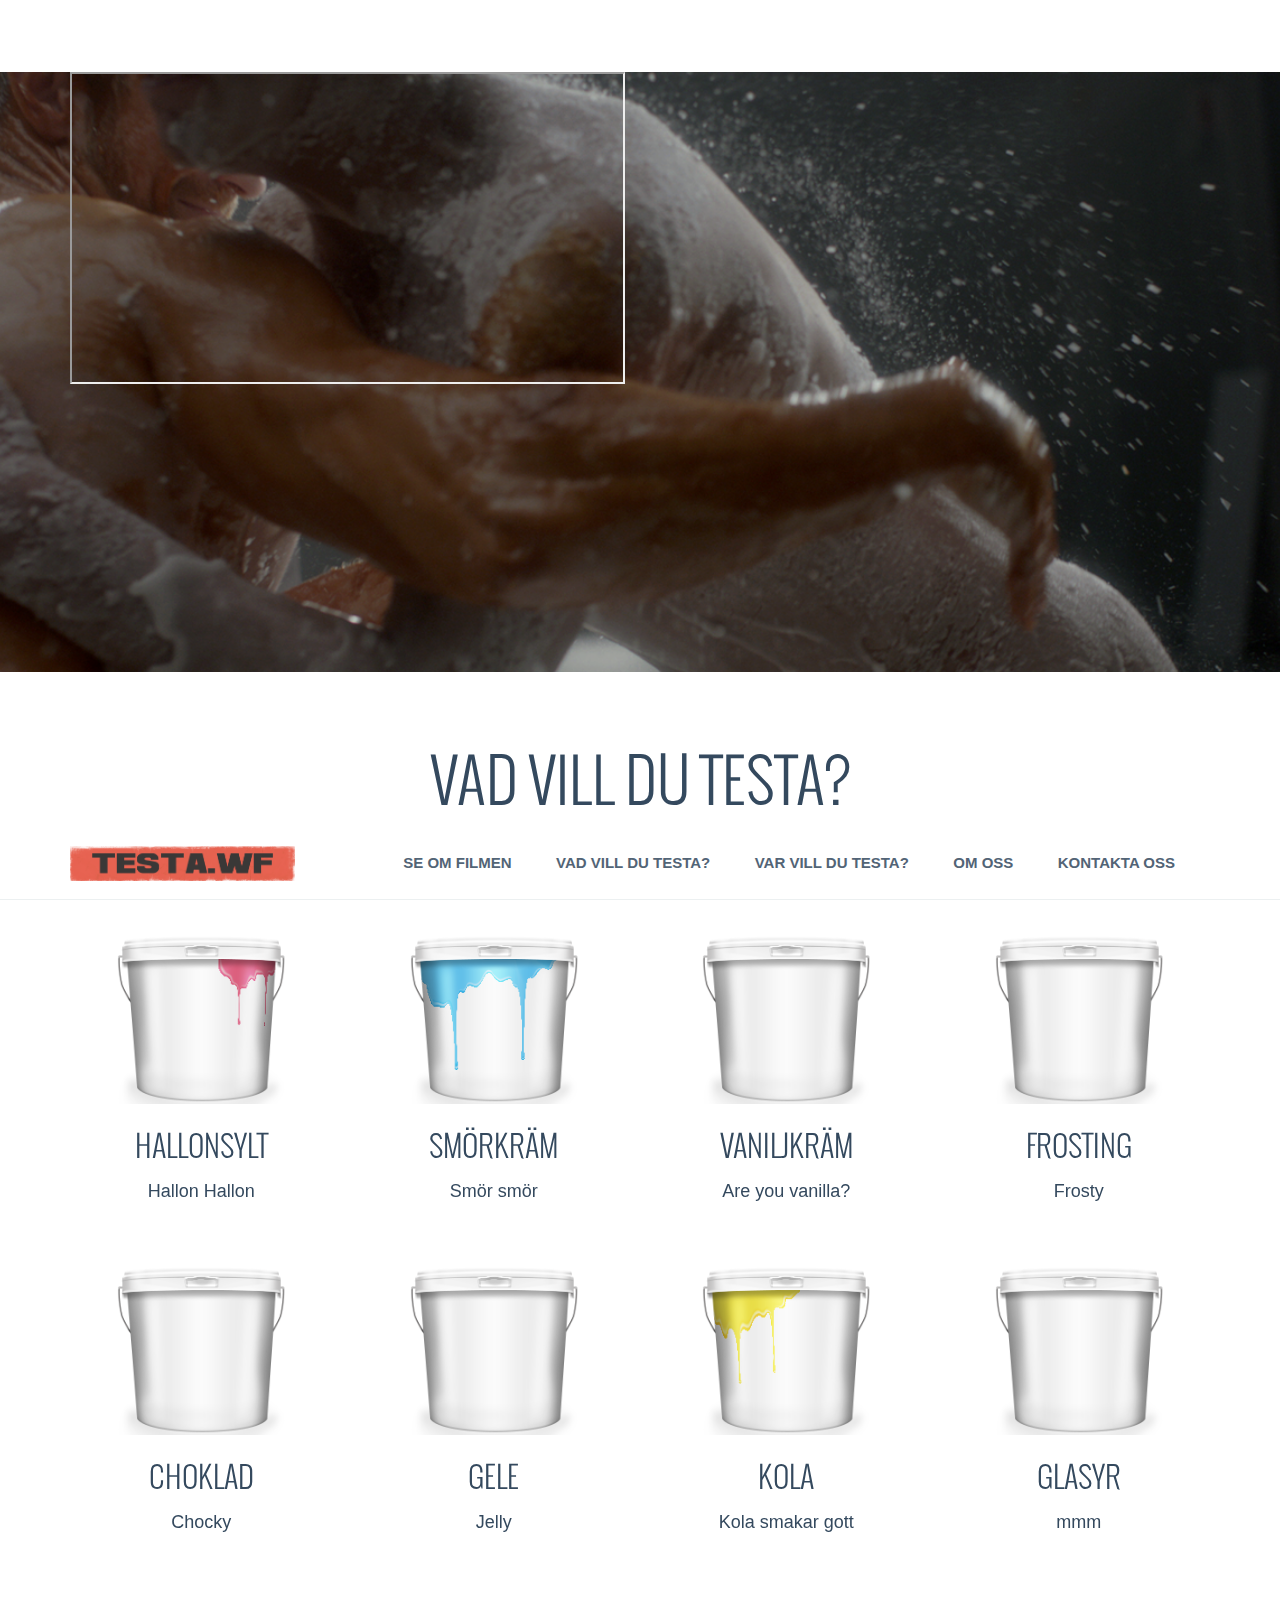
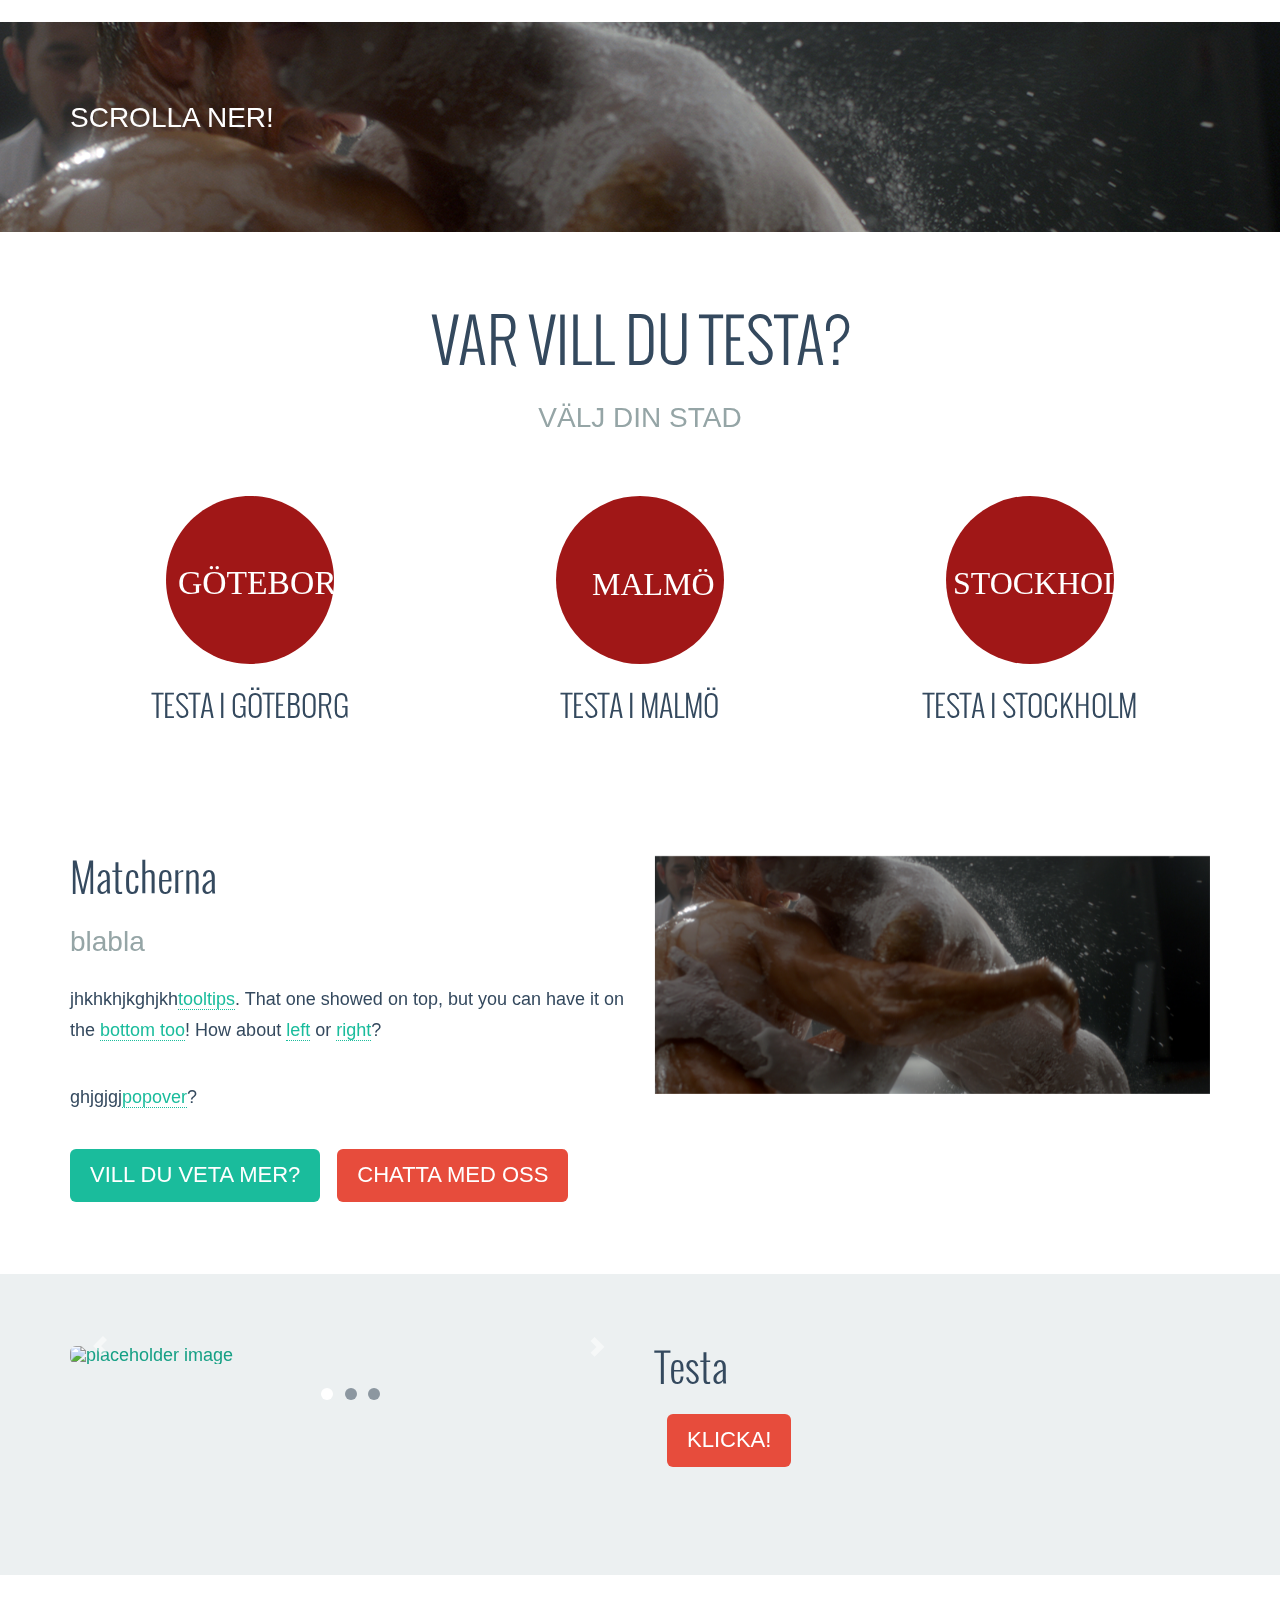
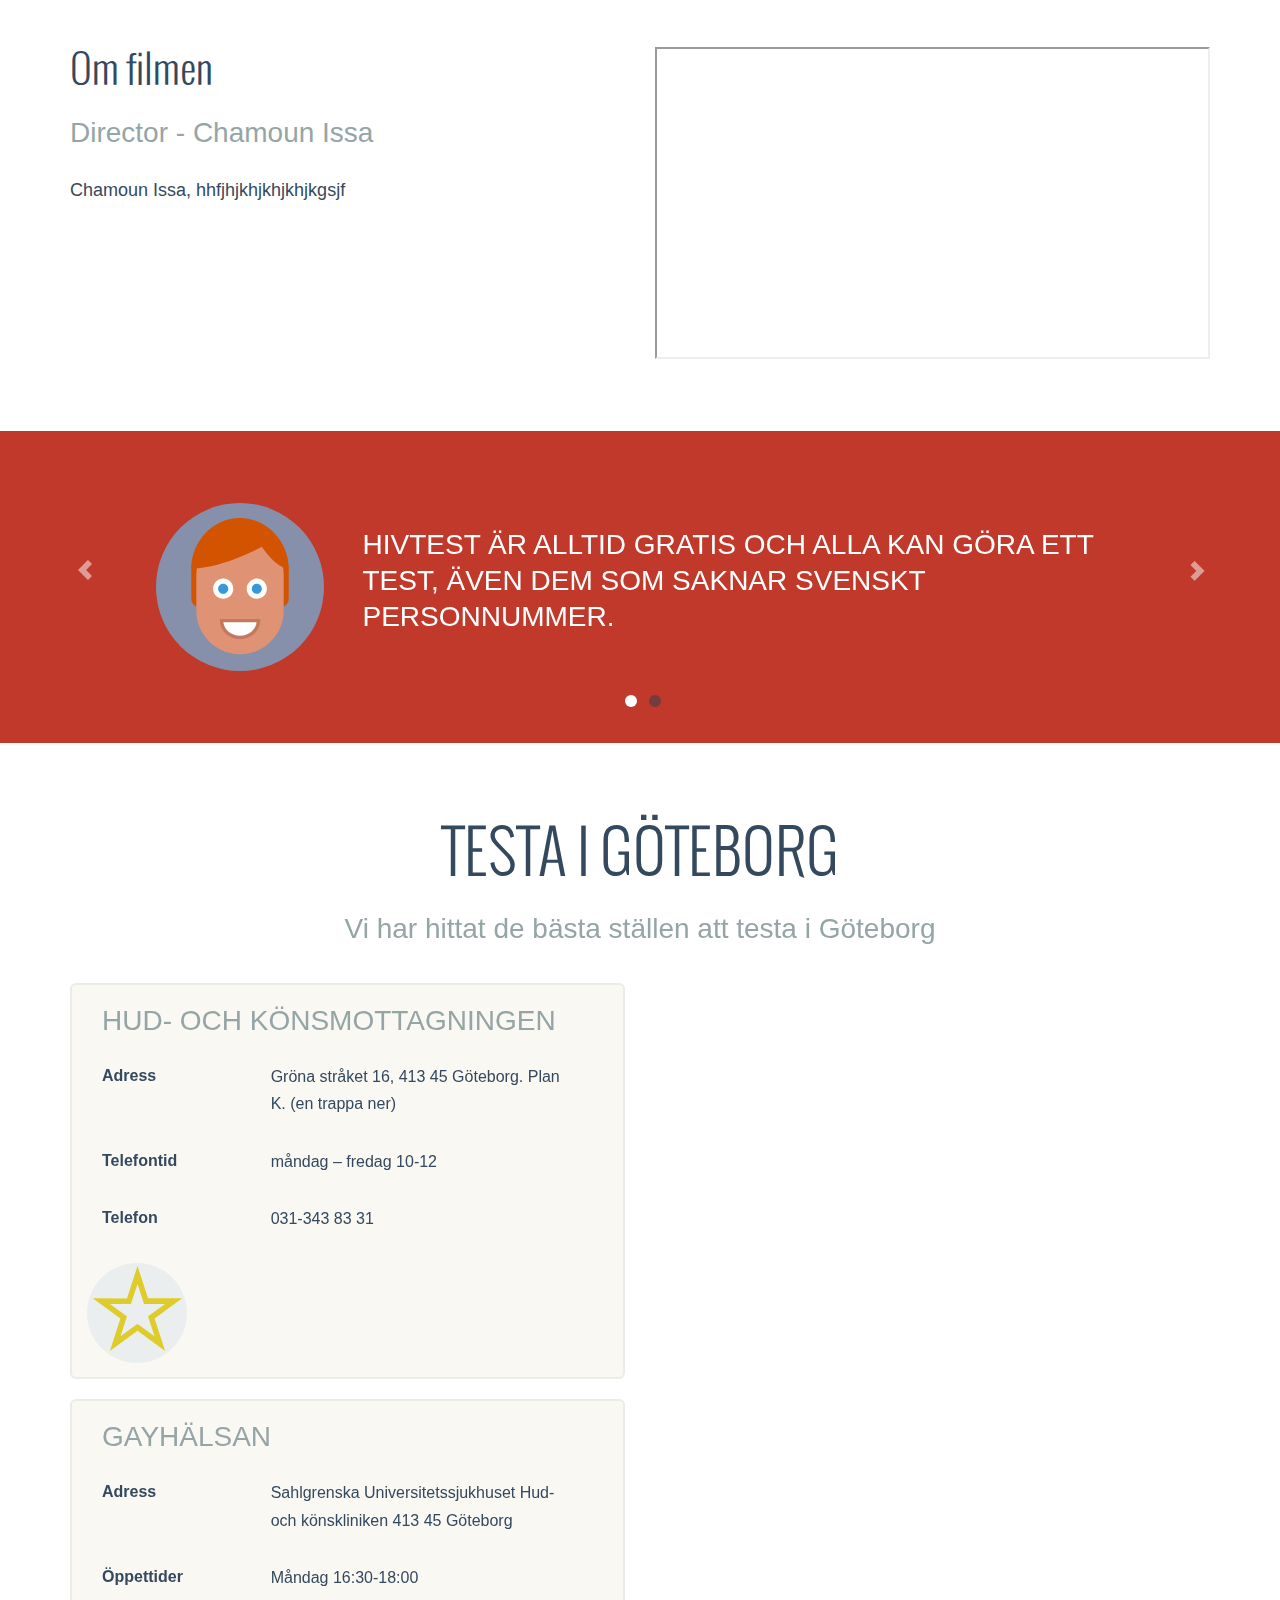
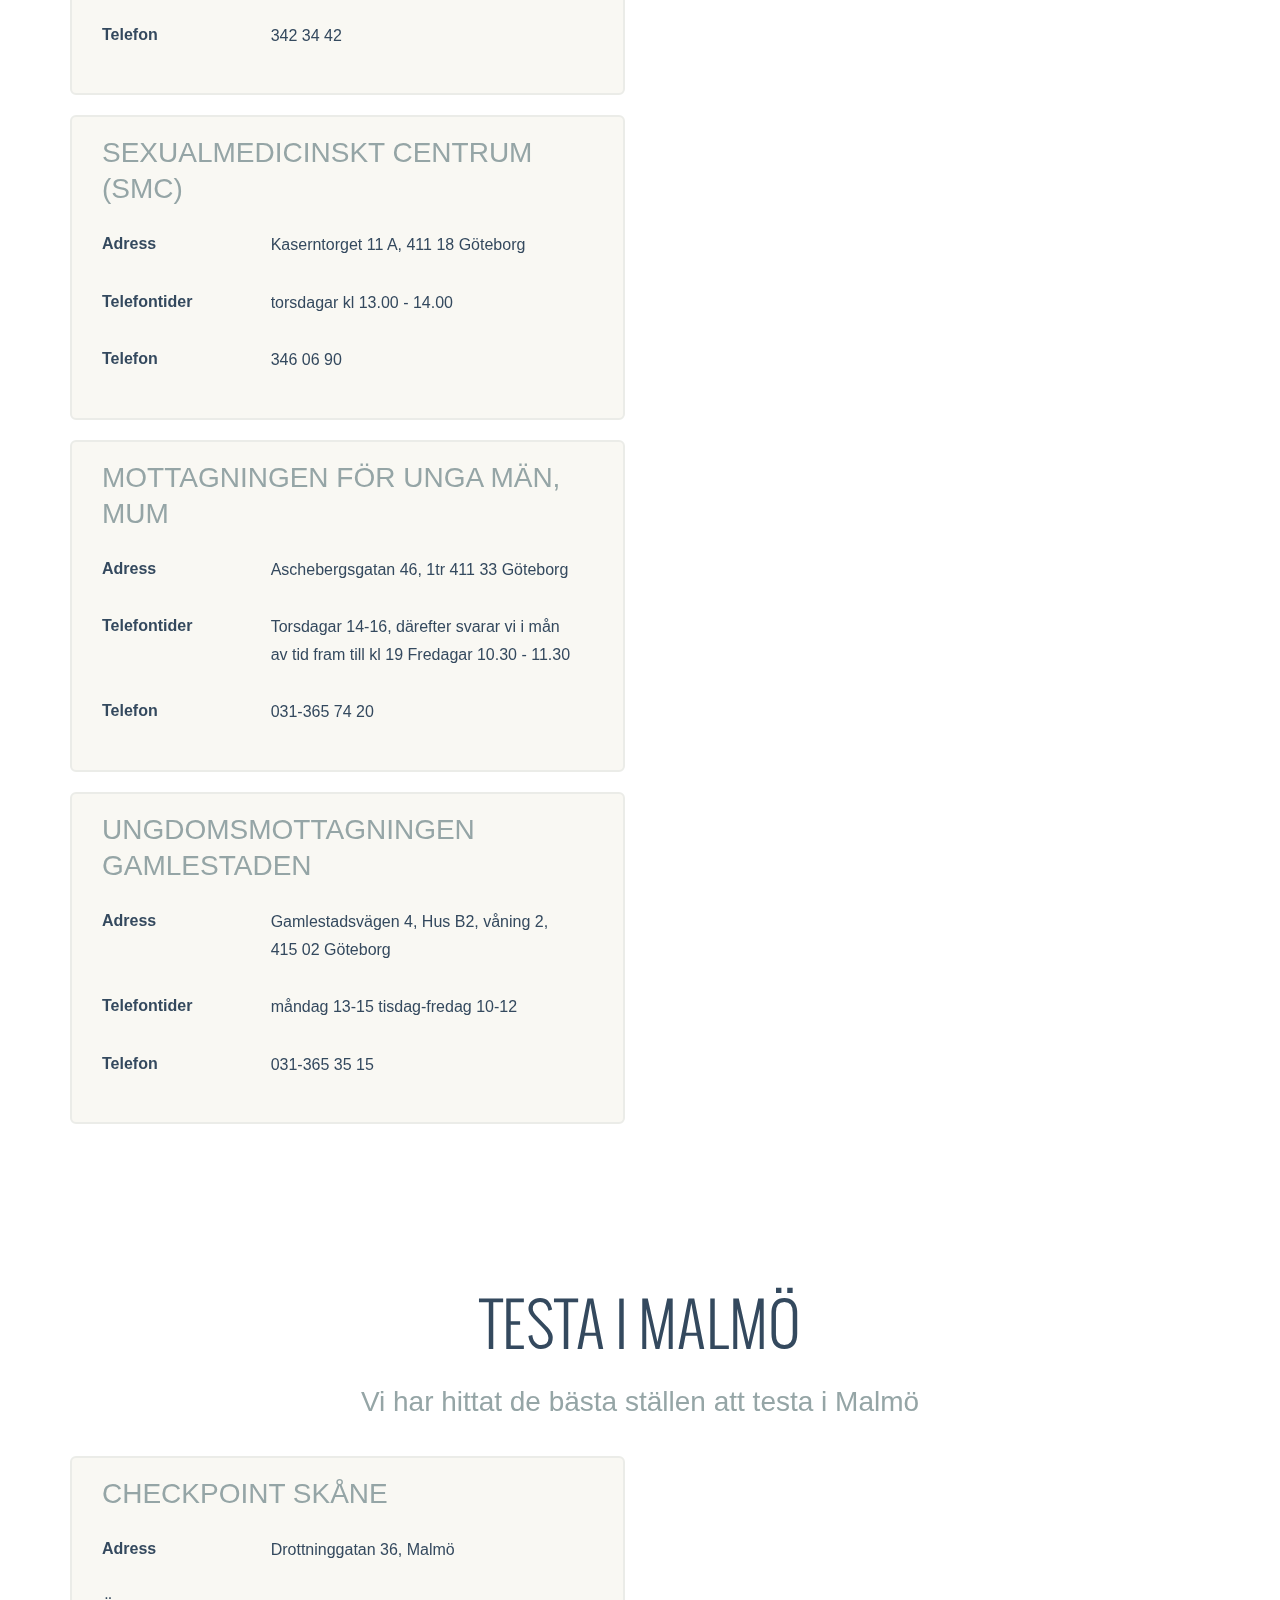
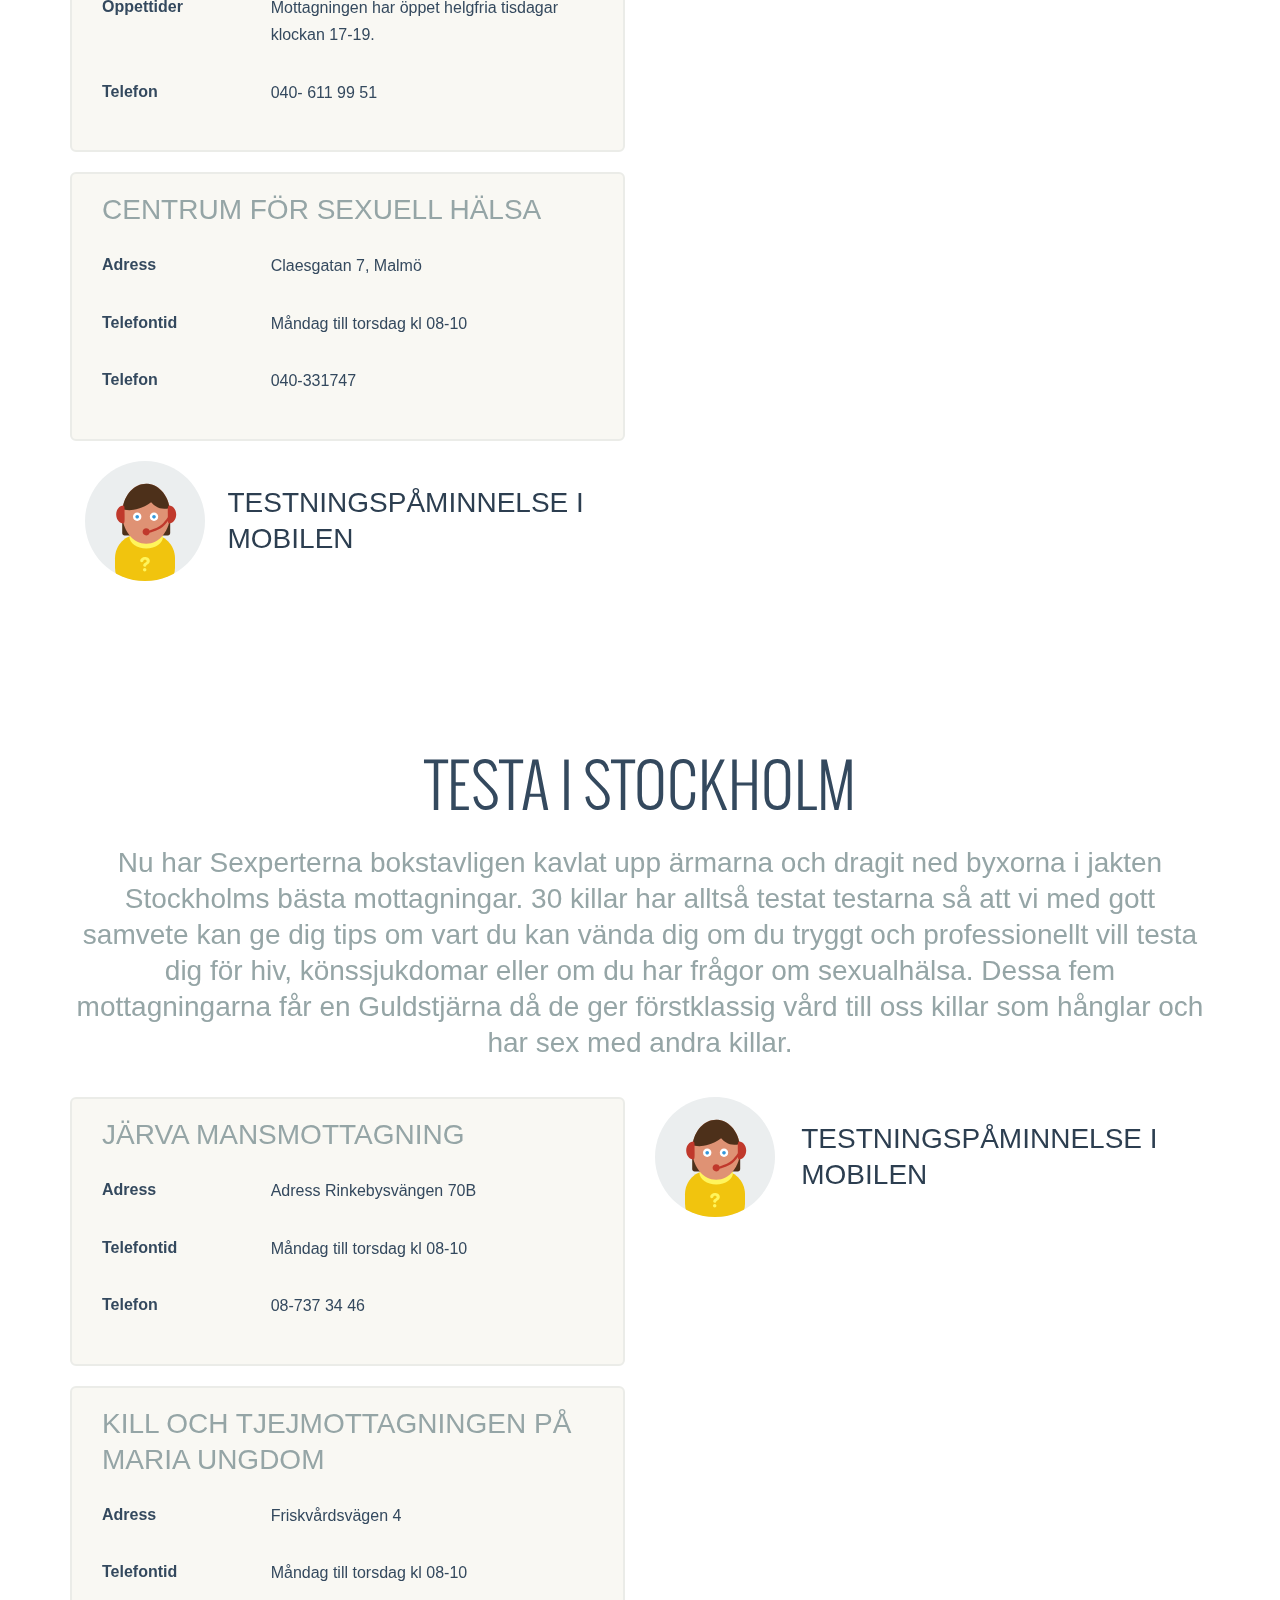
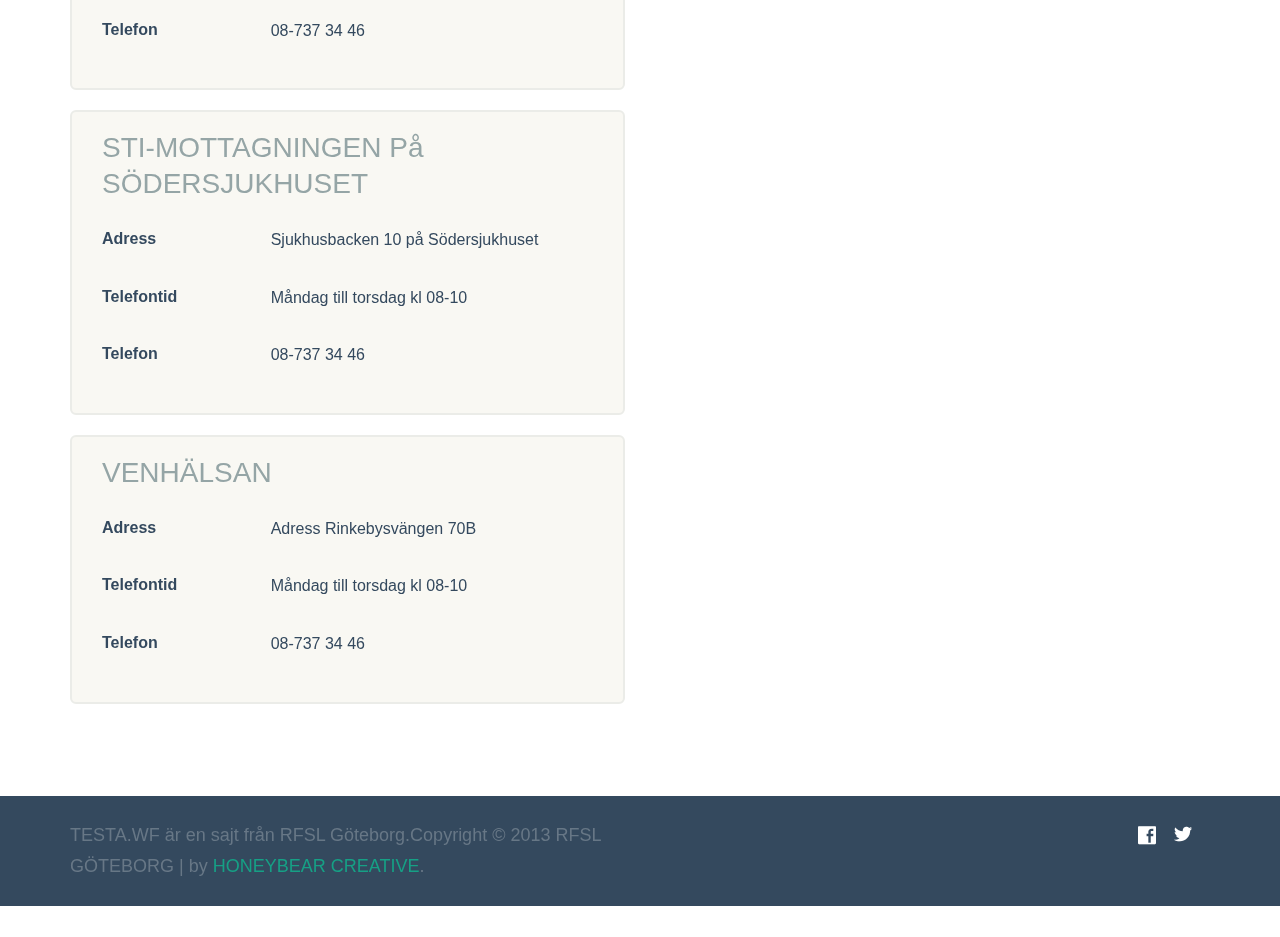
==== commit da4bf343: "commit 8" ====
--- a/index.html
+++ b/index.html
@@ -98,7 +98,7 @@
 
             <header>
                 <h1>VAD VILL DU TESTA?</h1>
-                <p class="lead">Välj Smak</p>
+                <p class="lead">VÄLJ SMAK</p>
             </header>
 
             <div class="row">
@@ -181,6 +181,7 @@
 
     <!--/////////////////////////////////////// end FLAVOURS SECTION ////////////////////////////////////////-->
 
+<div id="parallax2"></div>
 
     <!--//////////////////////////////////////// change this ////////////////////////////////////////-->
 
@@ -210,7 +211,7 @@
 
             <header>
                 <h1>VAR VILL DU TESTA?</h1>
-                <p class="lead">Välj din Stad</p>
+                <p class="lead">VÄLJ DIN STAD</p>
             </header>
 
             <div class="row">
@@ -218,9 +219,9 @@
                 <!-- Testa i Göteborg -->
                 <div class="col-md-4 text-center">
                     <div class="feature-icon">
-                       <img src="images/icons/key.svg" alt="Testa i Göteborg" />
-                    </div>
-                    <h4>Testa i Göteborg</h4>
+                       <img src="images/icons/key.svg" alt="Testa i Göteborg"/>
+                    </div>
+                    <h4>TESTA I GÖTEBORG</h4>
                 </div>
 
                 <!-- Testa i Malmö -->
@@ -228,7 +229,7 @@
                     <div class="feature-icon">
                         <img src="images/icons/magic.svg" alt="Testa i Malmö" />
                     </div>
-                    <h4>Testa i Malmö</h4>
+                    <h4>TESTA I MALMÖ</h4>
                     
                 </div>
 
@@ -237,7 +238,7 @@
                     <div class="feature-icon">
                         <img src="images/icons/rocket.svg" alt="Testa i Stockholm" />
                     </div>
-                    <h4>Testa i Stockholm</h4>
+                    <h4>TESTA I STOCKHOLM</h4>
                     
                 </div>
 
@@ -267,8 +268,8 @@
 
                         <p>ghjgjgj<span class="popover-trigger" data-toggle="popover" data-placement="top" title="Jag vill veta mer" data-content="Bli medlem i RFSL Göteborg">popover</span>?</p>
                         
-                        <a href="#slideshow" class="btn btn-primary btn-hg">Beh;ver du mer info_</a>
-                        <a href="http://www.rfsl.se/goteborg/" class="btn btn-danger btn-hg inline">Chatta med RFSL nu</a>
+                        <a href="#slideshow" class="btn btn-primary btn-hg">VILL DU VETA MER?</a>
+                        <a href="http://www.rfsl.se/goteborg/" class="btn btn-danger btn-hg inline">CHATTA MED OSS</a>
                     </div> 
 
                 </div><!-- /row -->
@@ -373,7 +374,6 @@
                         </div>
                         <!--////////// MODAL POP END //////////-->
 
-                        <p>Lorem ipsum dolor sit amet, consectetur adipisicing elit. Unde, vero voluptas delectus explicabo maxime ad qui incidunt! Saepe, dolor, consequatur, distinctio incidunt unde fuga expedita ducimus maiores tempora quis vitae?</p>
                     </div> 
                                    
                 </div><!-- /row -->
@@ -470,26 +470,24 @@
 
     <!--/////////////////////////////////////// end TESTIMONIALS SECTION ////////////////////////////////////////-->
 
-    <!--/////////////////////////////////////// MALMÖ SECTION ////////////////////////////////////////-->
+<!--/////////////////////////////////////// GÖTEBORG SECTION ////////////////////////////////////////-->
 
     <section id="faq">
 
         <div class="container">
 
             <header>
-                <h1>Testa i Malmö</h1>
-                <p class="lead">Vi har hittat de bästa ställen att testa i Malmö</p>
+                <h1>TESTA I GÖTEBORG</h1>
+                <p class="lead">Vi har hittat de bästa ställen att testa i Göteborg</p>
             </header>
 
             <div class="row">
 
                 <div class="col-md-6">
-
-                            
-
+      
                     <div class="alert">
                         
-                        <p class="lead">CHECKPOINT SKÅNE</p>
+                        <p class="lead">HUD- OCH KÖNSMOTTAGNINGEN</p>
                         <div class="row">
                           
                           <div class="col-md-4 col-xs-6 text-left">
@@ -498,7 +496,7 @@
                           
                           <div class="col-md-8 col-xs-6">
                             <address>
-                              Adress Rinkebysvängen 70B<br>
+                              Gröna stråket 16, 413 45 Göteborg. Plan K. (en trappa ner)<br>
                             </address>
                           </div>
 
@@ -512,7 +510,7 @@
                           
                           <div class="col-md-8 col-xs-6">
                             <address>
-                              Måndag till torsdag kl 08-10<br>
+                              måndag – fredag 10-12<br>
                             </address>
                           </div>
 
@@ -526,10 +524,12 @@
                           
                           <div class="col-md-8 col-xs-6">
                             <address>
-                              08-737 34 46<br>
-                            </address>
-                          </div>
-						  
+                              031-343 83 31<br>
+                            </address>
+                          </div>
+                          
+						  <img src="images/icons/dynamite.svg" alt="testa i Göteborg" />
+
                         </div><!-- /row -->
 
                     </div><!-- /alert -->
@@ -537,7 +537,7 @@
 					
 					<div class="alert">
                         
-                        <p class="lead">KILL OCH TJEJMOTTAGNINGEN PÅ MARIA UNGDOM</p>
+                        <p class="lead">GAYHÄLSAN</p>
                         <div class="row">
                           
                           <div class="col-md-4 col-xs-6 text-left">
@@ -546,21 +546,23 @@
                           
                           <div class="col-md-8 col-xs-6">
                             <address>
-                              Friskvårdsvägen 4<br>
-                            </address>
-                          </div>
-
-                        </div><!-- /row -->
-
-                        <div class="row">
-                          
-                          <div class="col-md-4 col-xs-6 text-left">
-                            <strong>Telefontid</strong>
-                          </div>
-                          
-                          <div class="col-md-8 col-xs-6">
-                            <address>
-                              Måndag till torsdag kl 08-10<br>
+                              Sahlgrenska Universitetssjukhuset
+                              Hud- och könskliniken
+                              413 45 Göteborg<br>
+                            </address>
+                          </div>
+
+                        </div><!-- /row -->
+
+                        <div class="row">
+                          
+                          <div class="col-md-4 col-xs-6 text-left">
+                            <strong>Öppettider</strong>
+                          </div>
+                          
+                          <div class="col-md-8 col-xs-6">
+                            <address>
+                              Måndag 16:30-18:00<br>
                             </address>
                           </div>
 
@@ -574,16 +576,180 @@
                           
                           <div class="col-md-8 col-xs-6">
                             <address>
-                              08-737 34 46<br>
-                            </address>
-                          </div>
-
-                        </div><!-- /row -->
-
-                    </div><!-- /alert -->
+                              342 34 42<br>
+                            </address>
+                          </div>
+
+                        </div><!-- /row -->
+
+                    </div><!-- /alert -->
+                    
+                    <div class="alert">
+                        <p class="lead">SEXUALMEDICINSKT CENTRUM (SMC)</p>
+                        <div class="row">
+                          
+                          <div class="col-md-4 col-xs-6 text-left">
+                            <strong>Adress</strong>
+                          </div>
+                          
+                          <div class="col-md-8 col-xs-6">
+                            <address>
+                              Kaserntorget 11 A, 411 18 Göteborg<br>
+                            </address>
+                          </div>
+
+                        </div><!-- /row -->
+
+                        <div class="row">
+                          
+                          <div class="col-md-4 col-xs-6 text-left">
+                            <strong>Telefontider</strong>
+                          </div>
+                          
+                          <div class="col-md-8 col-xs-6">
+                            <address>
+                              torsdagar kl 13.00 - 14.00<br>
+                            </address>
+                          </div>
+
+                        </div><!-- /row -->
+
+                        <div class="row">
+                          
+                          <div class="col-md-4 col-xs-6 text-left">
+                            <strong>Telefon</strong>
+                          </div>
+                          
+                          <div class="col-md-8 col-xs-6">
+                            <address>
+                              346 06 90<br>
+                            </address>
+                          </div>
+
+                        </div><!-- /row -->
+
+                    </div><!-- /alert -->
+
+                    <div class="alert">
+                        <p class="lead">MOTTAGNINGEN FÖR UNGA MÄN, MUM </p>
+                        <div class="row">
+                          
+                          <div class="col-md-4 col-xs-6 text-left">
+                            <strong>Adress</strong>
+                          </div>
+                          
+                          <div class="col-md-8 col-xs-6">
+                            <address>
+                              Aschebergsgatan 46, 1tr 411 33 Göteborg<br>
+                            </address>
+                          </div>
+
+                        </div><!-- /row -->
+
+                        <div class="row">
+                          
+                          <div class="col-md-4 col-xs-6 text-left">
+                            <strong>Telefontider</strong>
+                          </div>
+                          
+                          <div class="col-md-8 col-xs-6">
+                            <address>
+                              Torsdagar 14-16, därefter svarar vi i mån av tid fram till kl 19
+
+Fredagar 10.30 - 11.30<br>
+                            </address>
+                          </div>
+
+                        </div><!-- /row -->
+
+                        <div class="row">
+                          
+                          <div class="col-md-4 col-xs-6 text-left">
+                            <strong>Telefon</strong>
+                          </div>
+                          
+                          <div class="col-md-8 col-xs-6">
+                            <address>
+                              031-365 74 20<br>
+                            </address>
+                          </div>
+
+                        </div><!-- /row -->
+
+                    </div><!-- /alert -->
+					
+					
+                    <div class="alert">
+                        <p class="lead">UNGDOMSMOTTAGNINGEN GAMLESTADEN</p>
+                        <div class="row">
+                          
+                          <div class="col-md-4 col-xs-6 text-left">
+                            <strong>Adress</strong>
+                          </div>
+                          
+                          <div class="col-md-8 col-xs-6">
+                            <address>
+                              Gamlestadsvägen 4, Hus B2, våning 2, 415 02 Göteborg<br>
+                            </address>
+                          </div>
+
+                        </div><!-- /row -->
+
+                        <div class="row">
+                          
+                          <div class="col-md-4 col-xs-6 text-left">
+                            <strong>Telefontider</strong>
+                          </div>
+                          
+                          <div class="col-md-8 col-xs-6">
+                            <address>
+                              måndag 13-15 tisdag-fredag 10-12<br>
+                            </address>
+                          </div>
+
+                        </div><!-- /row -->
+
+                        <div class="row">
+                          
+                          <div class="col-md-4 col-xs-6 text-left">
+                            <strong>Telefon</strong>
+                          </div>
+                          
+                          <div class="col-md-8 col-xs-6">
+                            <address>
+                              031-365 35 15<br>
+                            </address>
+                          </div>
+
+                        </div><!-- /row -->
+
+                    </div><!-- /alert -->
+                    </div><!-- /alert -->
+					</div><!-- /col-md-6 -->
+				
+				
+                
+    </section>
+
+	    
+    <!--/////////////////////////////////////// MALMÖ SECTION ////////////////////////////////////////-->
+
+    <section id="faq">
+
+        <div class="container">
+
+            <header>
+                <h1>TESTA I MALMÖ</h1>
+                <p class="lead">Vi har hittat de bästa ställen att testa i Malmö</p>
+            </header>
+
+            <div class="row">
+
+                <div class="col-md-6">
+      
                     <div class="alert">
                         
-                        <p class="lead">STI-MOTTAGNINGEN På SÖDERSJUKHUSET</p>
+                        <p class="lead">CHECKPOINT SKÅNE</p>
                         <div class="row">
                           
                           <div class="col-md-4 col-xs-6 text-left">
@@ -592,7 +758,55 @@
                           
                           <div class="col-md-8 col-xs-6">
                             <address>
-                              Sjukhusbacken 10 på Södersjukhuset<br>
+                              Drottninggatan 36, Malmö<br>
+                            </address>
+                          </div>
+
+                        </div><!-- /row -->
+
+                        <div class="row">
+                          
+                          <div class="col-md-4 col-xs-6 text-left">
+                            <strong>Öppettider</strong>
+                          </div>
+                          
+                          <div class="col-md-8 col-xs-6">
+                            <address>
+                              Mottagningen har öppet helgfria tisdagar klockan 17-19.<br>
+                            </address>
+                          </div>
+
+                        </div><!-- /row -->
+
+                        <div class="row">
+                          
+                          <div class="col-md-4 col-xs-6 text-left">
+                            <strong>Telefon</strong>
+                          </div>
+                          
+                          <div class="col-md-8 col-xs-6">
+                            <address>
+                              040- 611 99 51<br>
+                            </address>
+                          </div>
+						  
+                        </div><!-- /row -->
+
+                    </div><!-- /alert -->
+					
+					
+					<div class="alert">
+                        
+                        <p class="lead">CENTRUM FÖR SEXUELL HÄLSA</p>
+                        <div class="row">
+                          
+                          <div class="col-md-4 col-xs-6 text-left">
+                            <strong>Adress</strong>
+                          </div>
+                          
+                          <div class="col-md-8 col-xs-6">
+                            <address>
+                              Claesgatan 7, Malmö <br>
                             </address>
                           </div>
 
@@ -620,58 +834,15 @@
                           
                           <div class="col-md-8 col-xs-6">
                             <address>
-                              08-737 34 46<br>
-                            </address>
-                          </div>
-
-                        </div><!-- /row -->
-
-                    </div><!-- /alert -->
-                    <div class="alert">
+                              040-331747<br>
+                            </address>
+                          </div>
+
+                        </div><!-- /row -->
+
+                    </div><!-- /alert -->
+                                            
                         
-                        <p class="lead">VENHÄLSAN</p>
-                        <div class="row">
-                          
-                          <div class="col-md-4 col-xs-6 text-left">
-                            <strong>Adress</strong>
-                          </div>
-                          
-                          <div class="col-md-8 col-xs-6">
-                            <address>
-                              Adress Rinkebysvängen 70B<br>
-                            </address>
-                          </div>
-
-                        </div><!-- /row -->
-
-                        <div class="row">
-                          
-                          <div class="col-md-4 col-xs-6 text-left">
-                            <strong>Telefontid</strong>
-                          </div>
-                          
-                          <div class="col-md-8 col-xs-6">
-                            <address>
-                              Måndag till torsdag kl 08-10<br>
-                            </address>
-                          </div>
-
-                        </div><!-- /row -->
-
-                        <div class="row">
-                          
-                          <div class="col-md-4 col-xs-6 text-left">
-                            <strong>Telefon</strong>
-                          </div>
-                          
-                          <div class="col-md-8 col-xs-6">
-                            <address>
-                              08-737 34 46<br>
-                            </address>
-                          </div>
-
-                        </div><!-- /row -->
-
                     </div><!-- /alert -->
 					</div><!-- /col-md-6 -->
 				
@@ -704,7 +875,7 @@
         <div class="container">
 
             <header>
-                <h1>Testa i Stockholm</h1>
+                <h1>TESTA I STOCKHOLM</h1>
                 <p class="lead">Nu har Sexperterna bokstavligen kavlat upp ärmarna och dragit ned byxorna i jakten Stockholms bästa mottagningar. 30 killar har alltså testat testarna så att vi med gott samvete kan ge dig tips om vart du kan vända dig om du tryggt och professionellt vill testa dig för hiv, könssjukdomar eller om du har frågor om sexualhälsa. Dessa fem mottagningarna får en Guldstjärna då de ger förstklassig vård till oss killar som hånglar och har sex med andra killar.</p>
             </header>
 
@@ -712,88 +883,7 @@
 
                 <div class="col-md-6">
 
-                    <!--////////// Collapse Section //////////-->
-                    <div class="panel-group" id="accordion">
-                     
-                        <!-- PANEL 1 -->
-                        <div class="panel panel-default">
-                            <div class="panel-heading">
-                                <h4 class="panel-title">
-                                    <a class="accordion-toggle" data-toggle="collapse" data-parent="#accordion" href="#collapseOne">
-                                    VARFÖR TESTA?
-                                    </a>
-                                </h4>
-                            </div>
-                            
-                            <div id="collapseOne" class="panel-collapse collapse">
-                                <div class="panel-body">
-                                    <p>Att vilja testa och vilja veta är drivkrafter som bidrar till människors välbefinnande. Den som har kunskap om sin situation kan fatta beslut som den själv tjänar på. Att göra ett hivtest går snabbt och skänker kunskap som är viktig för den egna hälsan. Diagnos och medicinering av hiv sänker virusmängden och gynnar immunförsvaret.
-
-Den som idag testar positivt för hiv kan (för det mesta) leva ett fullgott liv med god hälsa. Ökad livslängd för hivpositiva leder till att antalet hivpositiva successivt ökar i Sverige. Efter diagnos kan den som är hivpositiv leva vidare tillsammans med sina sexpartners, kärlekspartners och barn. Dessutom innebär medicinering en drastisk minskning av risken att föra vidare viruset till nära och kära. 
-
-Dagens mediciner kan få virusmängden att sjunka till nivåer som inte är mätbara. Ändå avlider fortfarande personer i västvärlden på grund av att de har hiv men saknar diagnos. Dessa liv skulle kunna räddas om de berörda fick kunskap om sin status. Inga test är onödiga. <blockquote>Det är bakgrund mot detta som hivtest alltid är gratis och alla kan göra ett test, även dem som saknar svenskt personnummer.</blockquote>
-
-Den som våndas över att vänta på besked kan be om att få sitt testresultat extra snabbt. Ofta finns sådana möjligheter på testningsställen. Testanalys kan prioriteras för den som är väldigt orolig och svar kan ofta delges nästa dag eller redan samma dag för den som ber om det.
-</p>
-                                </div>
-                            </div>
-                        </div>
-                    
-                        <!-- PANEL 2 -->
-                        <div class="panel panel-default">
-                            <div class="panel-heading">
-                                <h4 class="panel-title">
-                                    <a class="accordion-toggle" data-toggle="collapse" data-parent="#accordion" href="#collapseTwo">
-                                    Adress
-                                    </a>
-                                </h4>
-                            </div>
-                            <div id="collapseTwo" class="panel-collapse collapse">
-                                <div class="panel-body">
-                                    <p>Järva mansmottagning är en klinik som riktar sig till alla män och har god kompetens gällande män som har sex med män. Oavsett varför du besöker kliniken möts du alltid av en man. För att boka tid så ring under telefontid eller använd deras webtidbokning som du hittar via deras hemsida. Det finns också en så kallad drop-in-mottagning på tisdagar mellan 13-18. Det betyder att du inte behöver boka tid utan bara gå och dit och ställa dig i kö.
-Telefon: 08-737 34 46
-Telefontid: Måndag till torsdag kl 08-10
-Adress Rinkebysvängen 70B
-Hitta dit! Närmaste tunnelbanestation är Rinkeby som ligger på Blå linje mot Hjulsta. Gå mot uppgång Rinkebyallén och gå sen 400 meter längs allén tills du kommer till Rinkebysvängen. Mottagningen ligger precis vid korsningen.
-</a></p>
-                                </div>
-                            </div>
-                        </div>
-
-                        <!-- PANEL 3 -->
-                        <div class="panel panel-default">
-                            <div class="panel-heading">
-                                <h4 class="panel-title">
-                                    <a class="accordion-toggle" data-toggle="collapse" data-parent="#accordion" href="#collapseThree">
-                                    Vad vill du?
-                                    </a>
-                                </h4>
-                            </div>
-                            
-                            <div id="collapseThree" class="panel-collapse collapse">
-                                <div class="panel-body">
-                                    <p>ojojojoj</p>
-                                </div>
-                            </div>
-                        </div>
-
-                        <!-- PANEL 4 -->
-                        <div class="panel panel-default">
-                            <div class="panel-heading">
-                                <h4 class="panel-title">
-                                    <a class="accordion-toggle" data-toggle="collapse" data-parent="#accordion" href="#collapseFour">
-                                    adress                                    </a>
-                                </h4>
-                            </div>
-                            
-                            <div id="collapseFour" class="panel-collapse collapse">
-                                <div class="panel-body">
-                                    <p>Hej hej ja ja</p>
-                                </div>
-                            </div>
-                        </div>
-                    </div> 
-                    <!--////////// end of Accordion Toggle //////////-->              
+                                
 
                     <div class="alert">
                         
@@ -1009,21 +1099,7 @@
 
 
 
-    <!--//////////////////////////////////////// TWITTER SECTION ////////////////////////////////////////-->
-
-    <section id="twitter">
-        <div class="container">
-            <div class="row">
-                <div class="col-md-8 col-md-offset-2 text-center">
-                    <img src="images/icons/chat.svg" alt="" />
-                    <p class="lead"><span id="tweets-feed" class="lead"></span></p>
-                </div>
-            </div>
-        </div>
-    </section>
-
-    <!--//////////////////////////////////////// TWITTER SECTION- REMOVE THIS?? ////////////////////////////////////////-->
-
+    
 
 
     <!--//////////////////////////////////////// FOOTER SECTION ////////////////////////////////////////-->
@@ -1034,7 +1110,7 @@
 
                 <div class="row">
                     <div class="col-md-6">
-                        <p>TESTA.WF är en sajt från RFSL Göteborg.Copyright &copy; 2013 RFSL GÖTEBORG | Designed & Handcoded by <a href="http://www.honeybearcreative.com" target="_blank">HONEYBEAR CREATIVE</a>.</p>
+                        <p>TESTA.WF är en sajt från RFSL Göteborg.Copyright &copy; 2013 RFSL GÖTEBORG |  by <a href="http://www.honeybearcreative.com" target="_blank">HONEYBEAR CREATIVE</a>.</p>
                     </div>
 
                     <div class="col-md-6 social">
--- a/css/main.css
+++ b/css/main.css
@@ -5689,10 +5689,25 @@
   line-height: 1.3em;
 }
 #parallax {
-  
-  background: url("images/background.png");
-  
-}
+  height: 672px;
+  width: 100%;
+  position: fixed;
+  background: url('/images/background.png') center center no-repeat;
+  background-size: cover;
+  z-index: -100;
+}
+
+#parallax2 {
+  height: 672px;
+  width: 100%;
+  position: fixed;
+  background: url('/images/background.png') center center no-repeat;
+  background-size: cover;
+  z-index: -100;
+
+	
+}
+
 /* ========== FEATURES SECTION ========== */
 #features {
   background-color: white;
@@ -5720,6 +5735,7 @@
 /* ========== NEWSLETTER SECTION ========== */
 #newsletter {
   background-color: rgba(94,94,94,0.97);
+  background-image: url("/images/background.png");
 }
 #newsletter p.lead {
   color: white;
